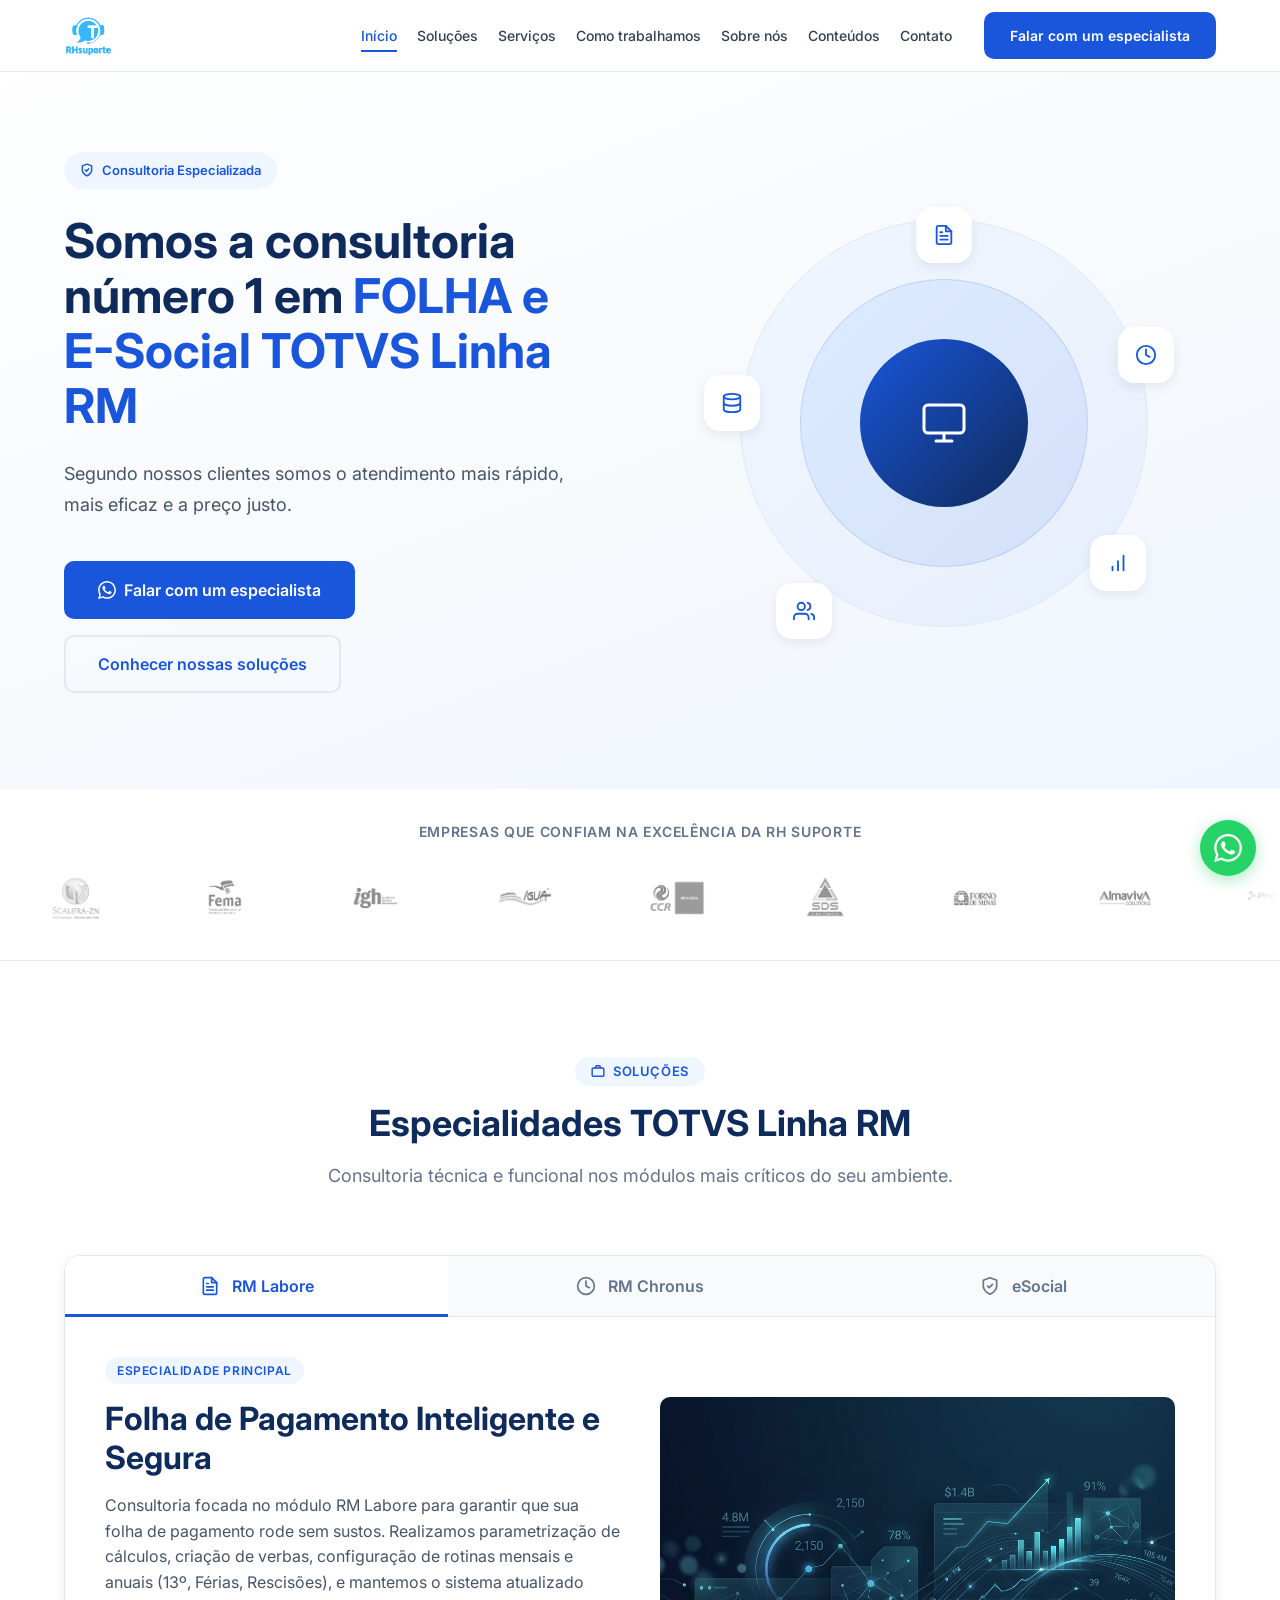
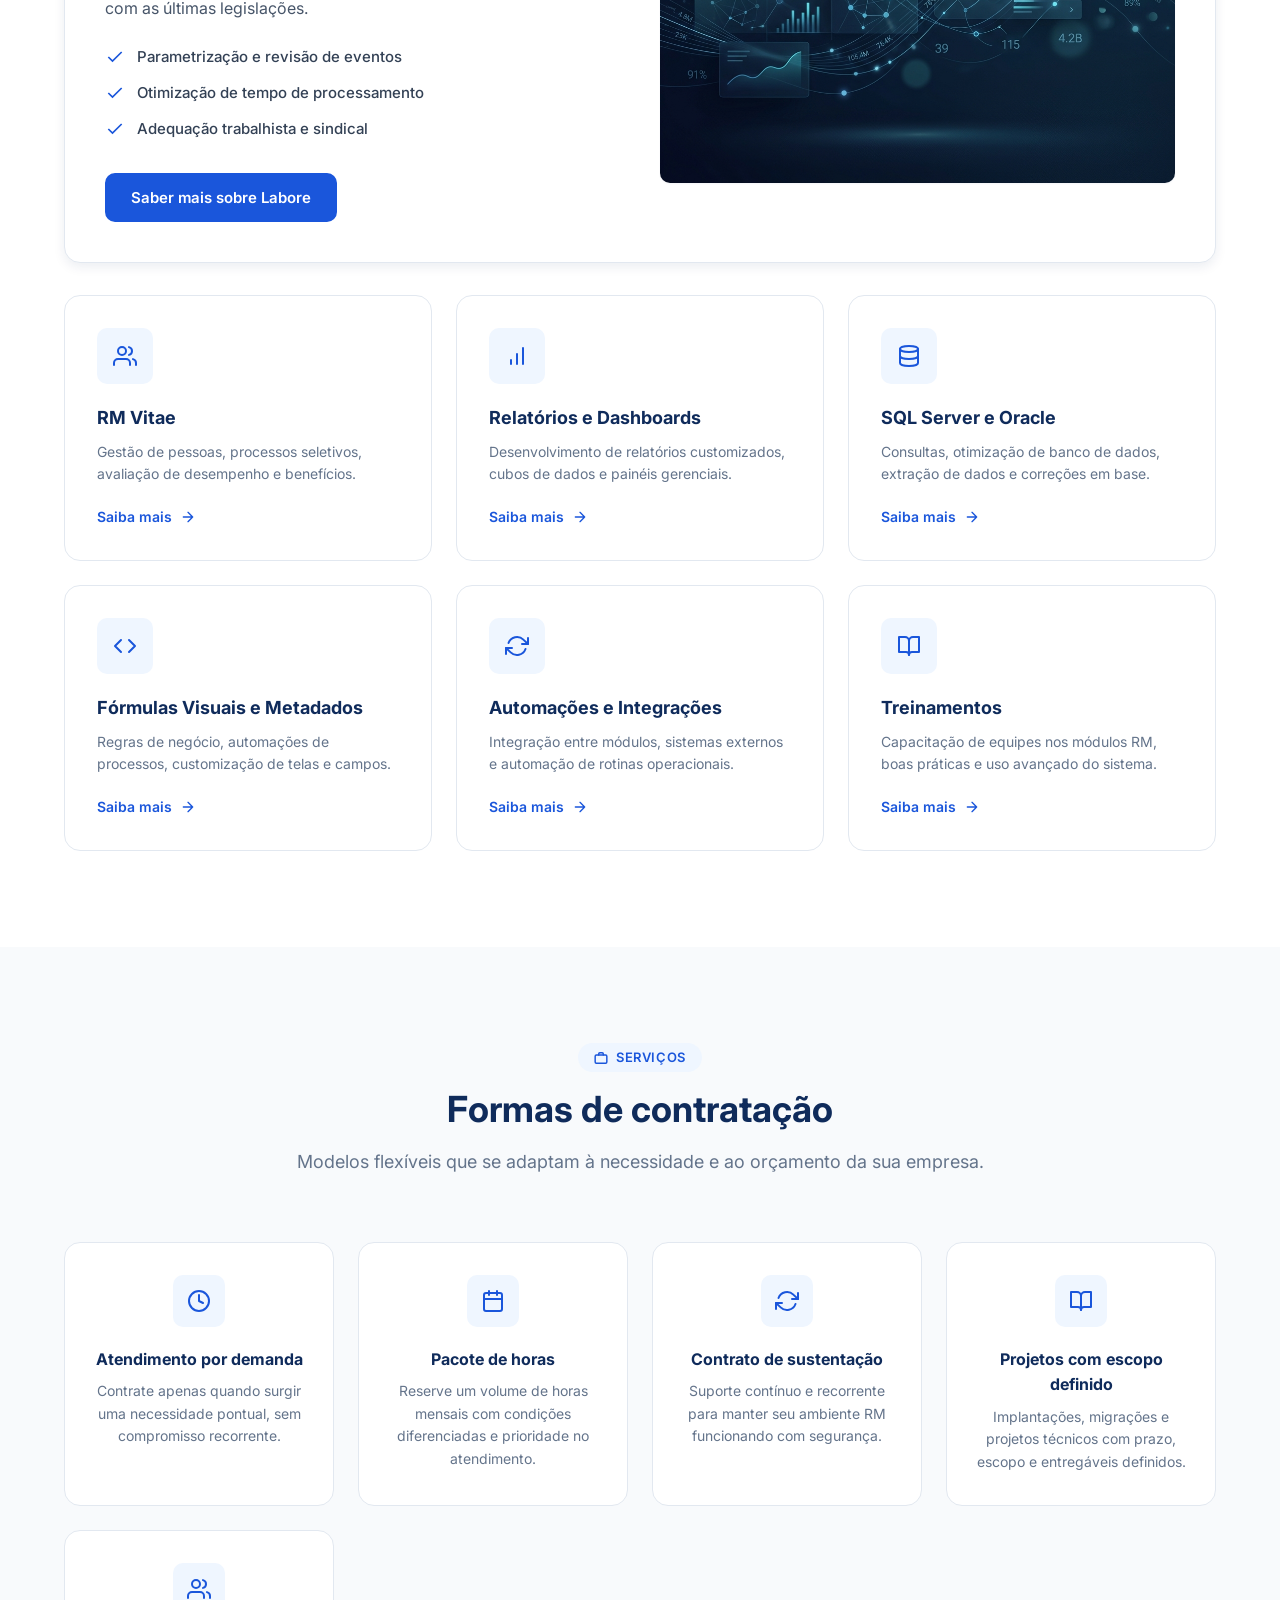
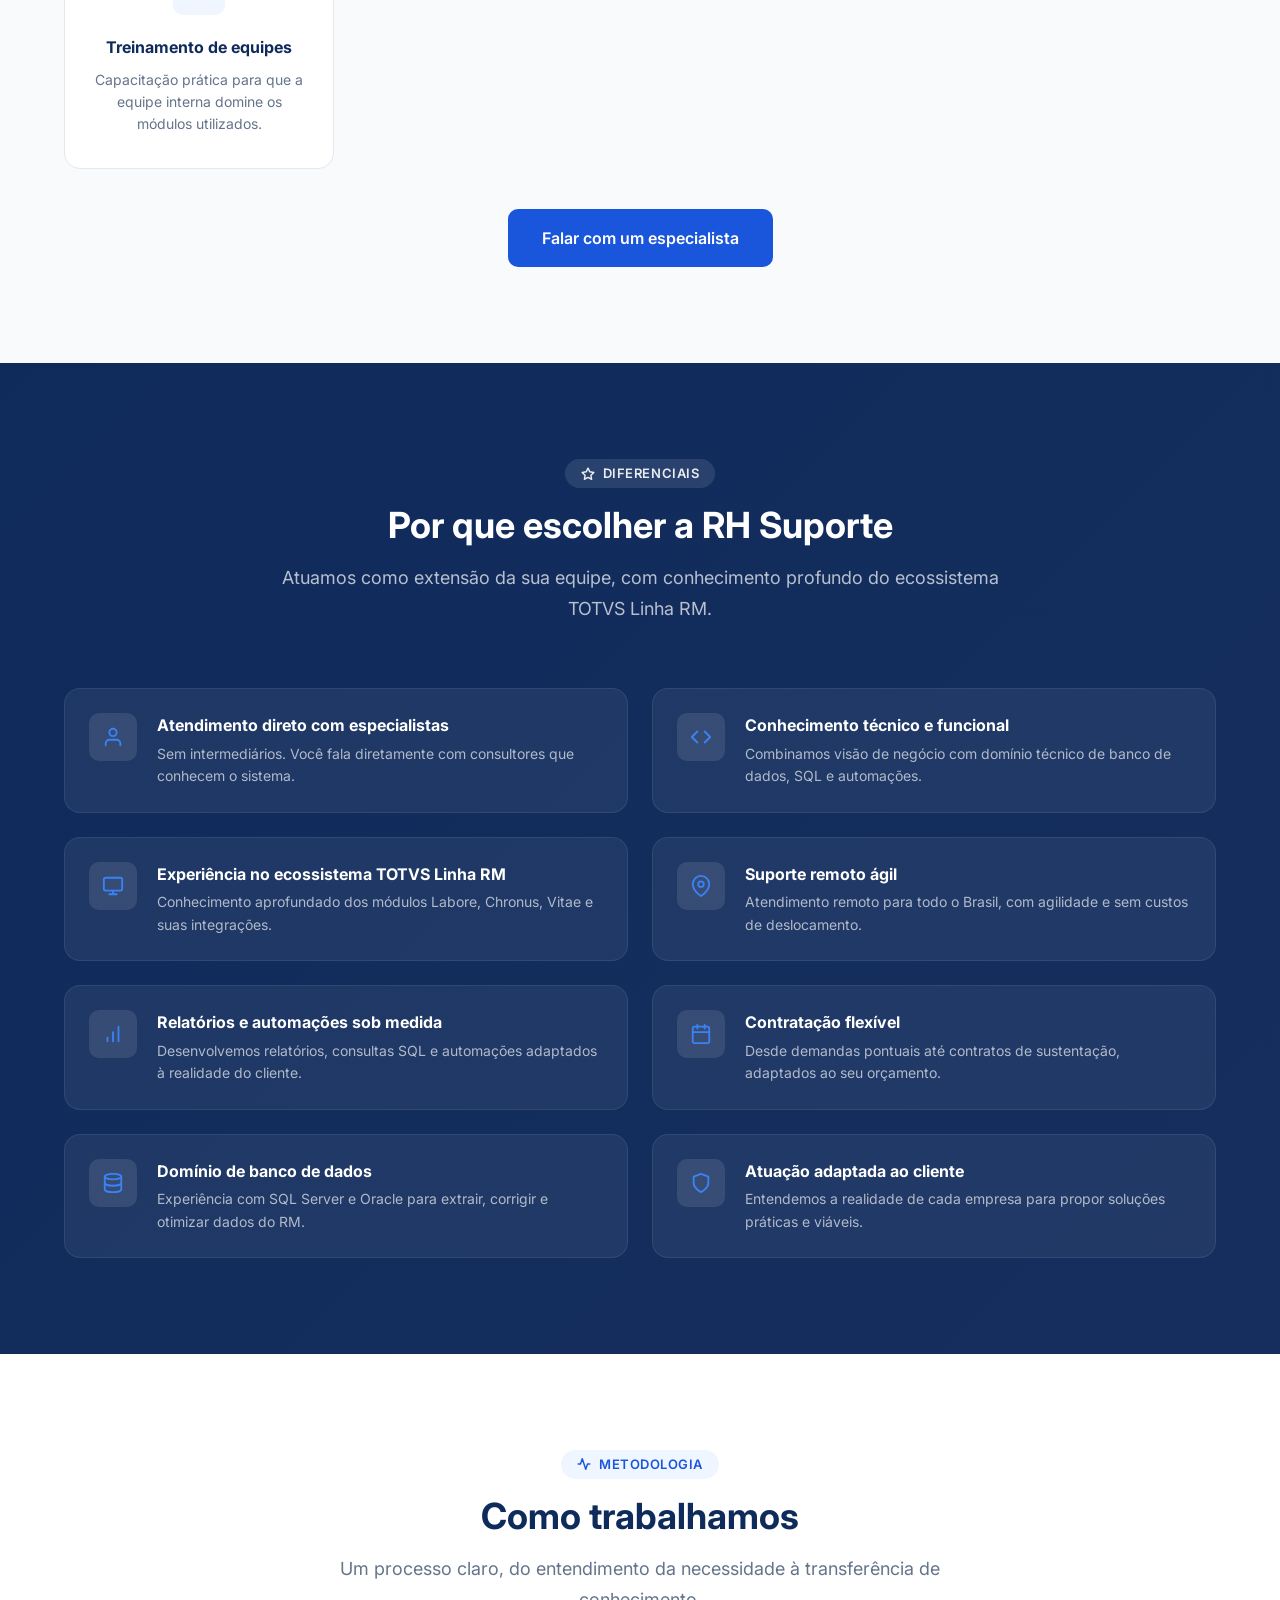
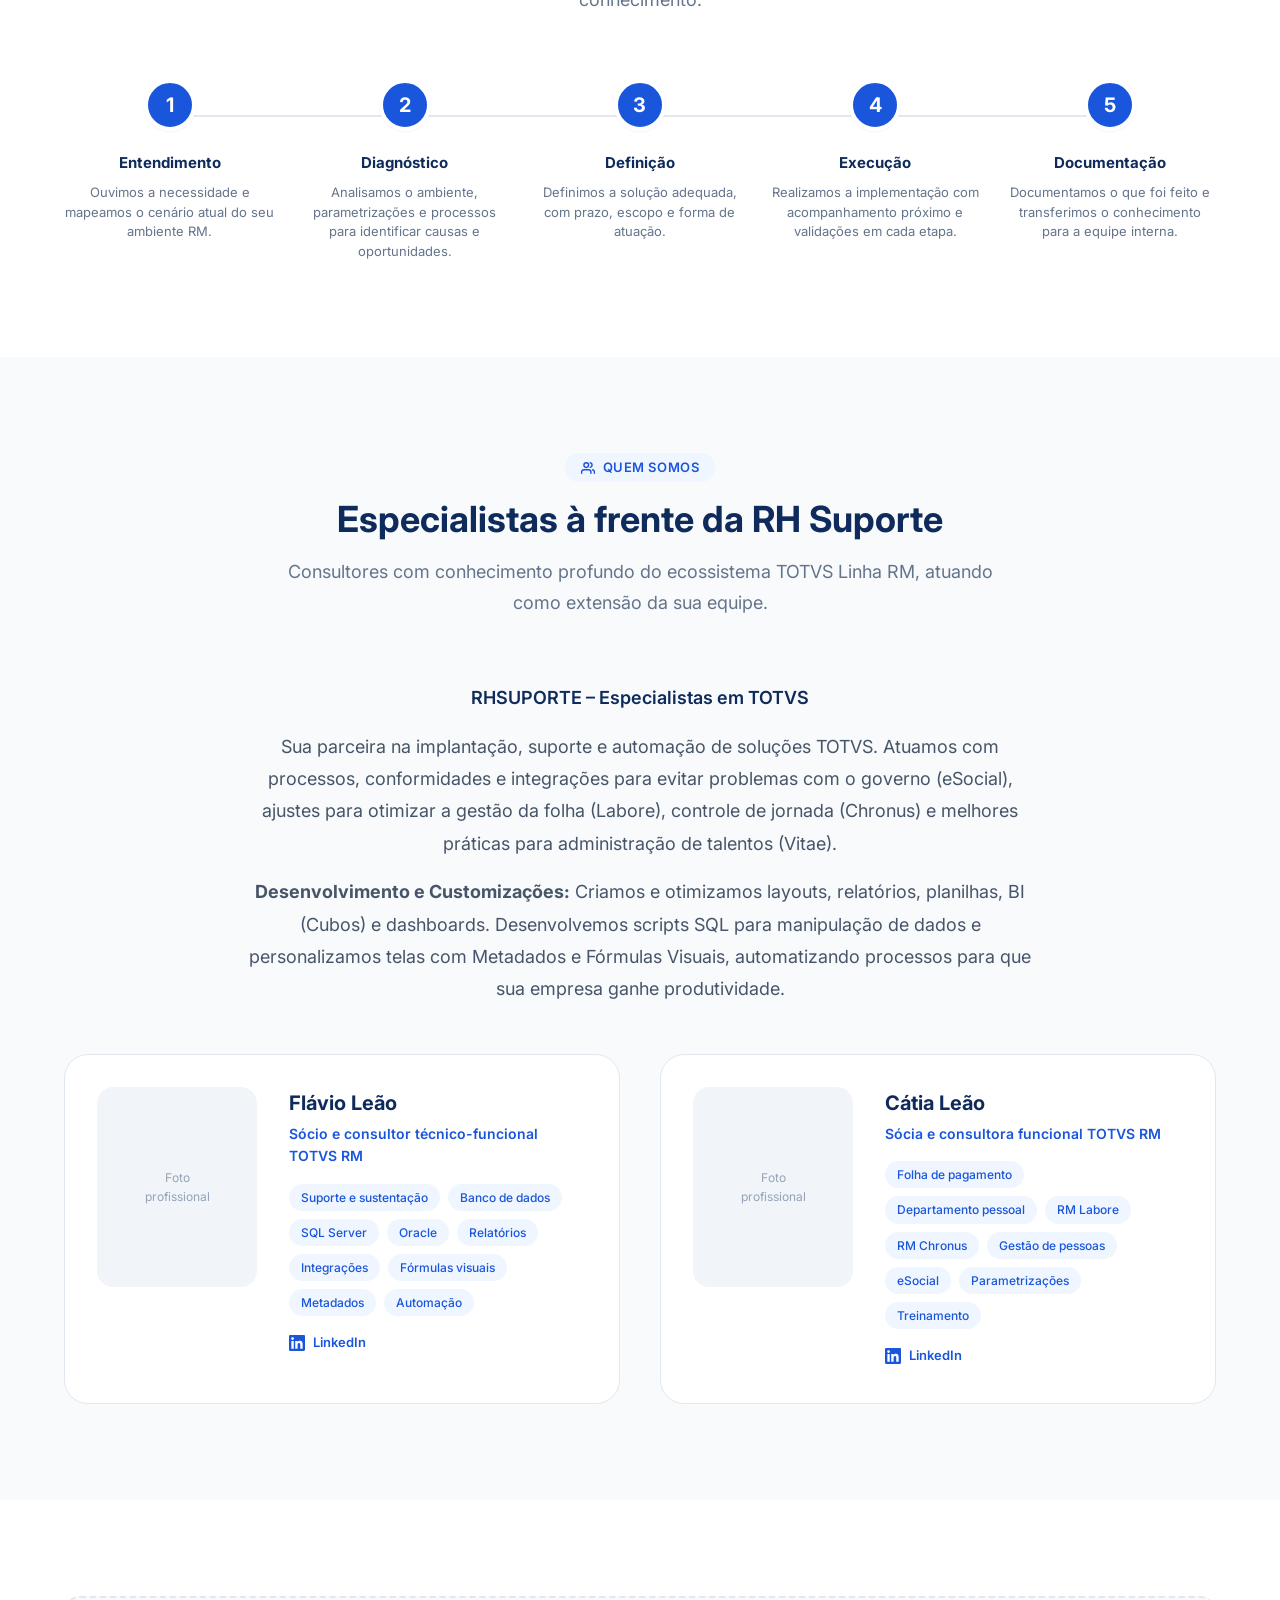
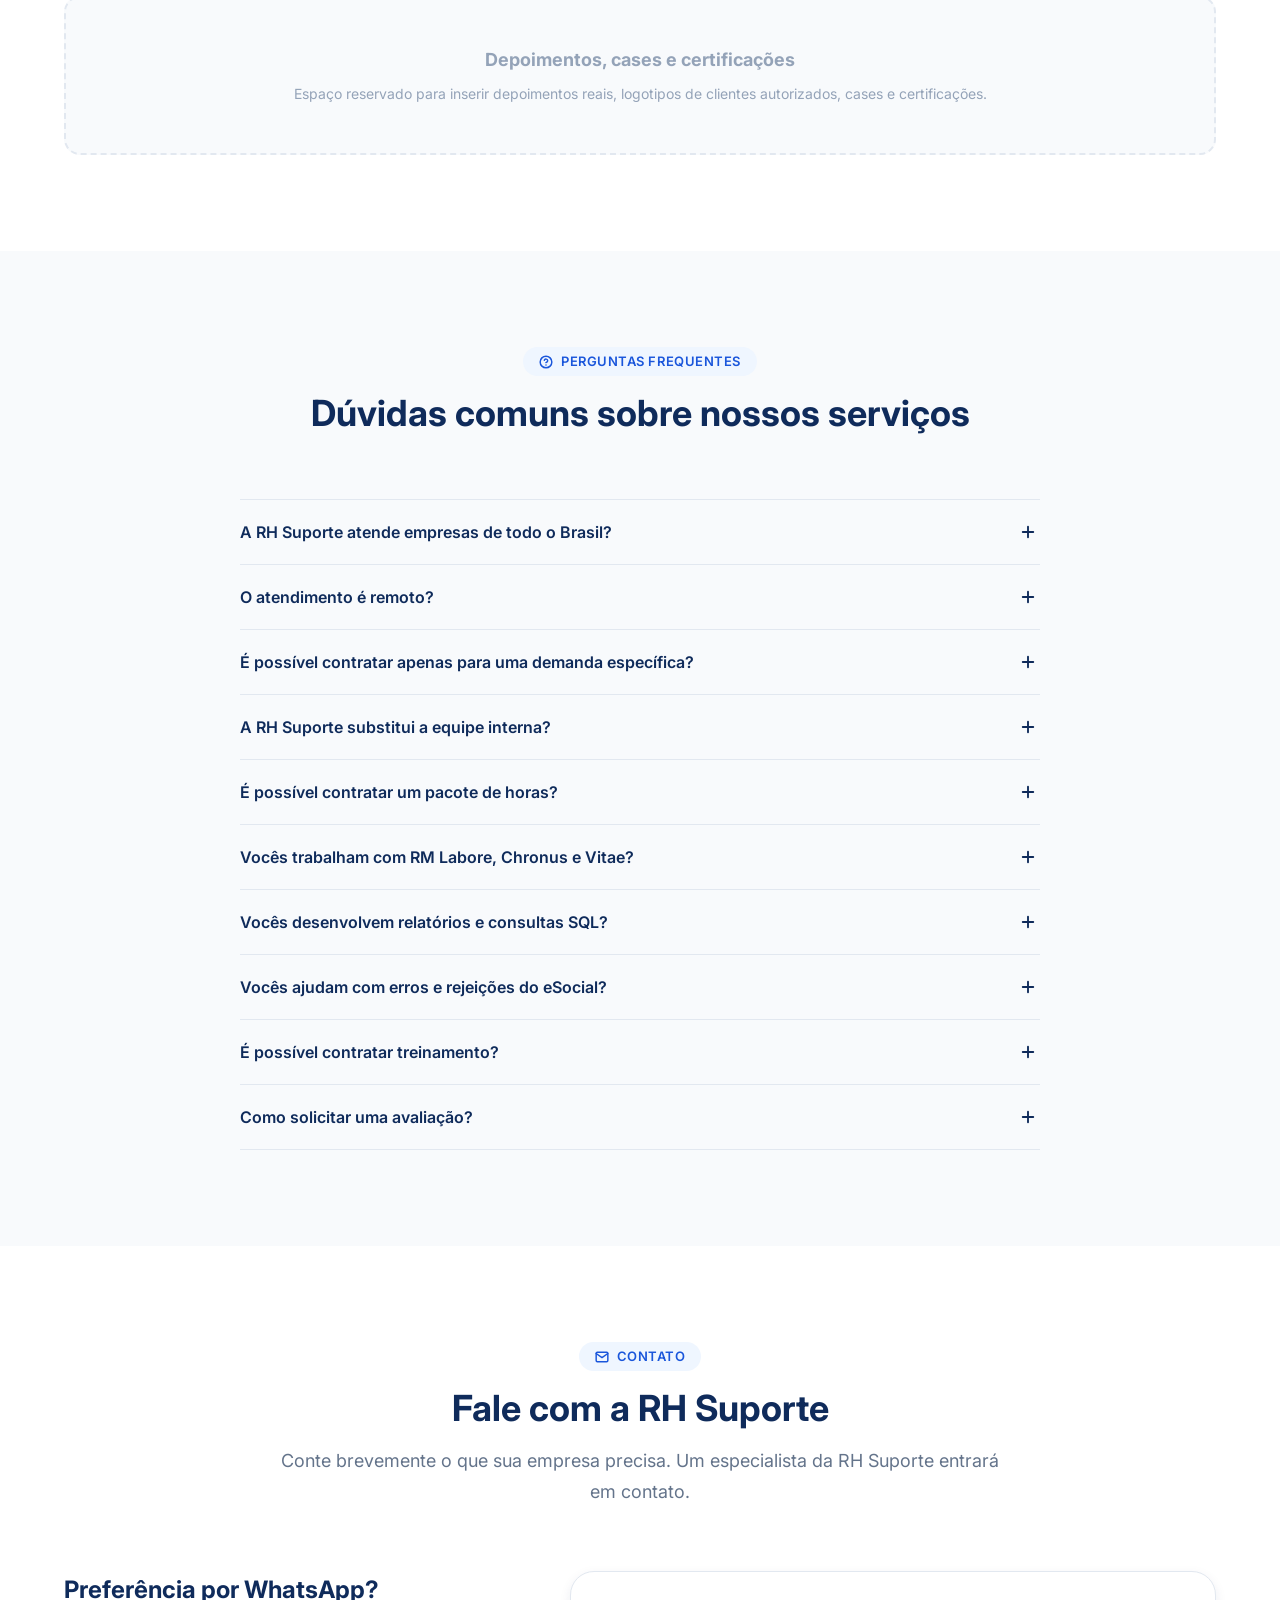
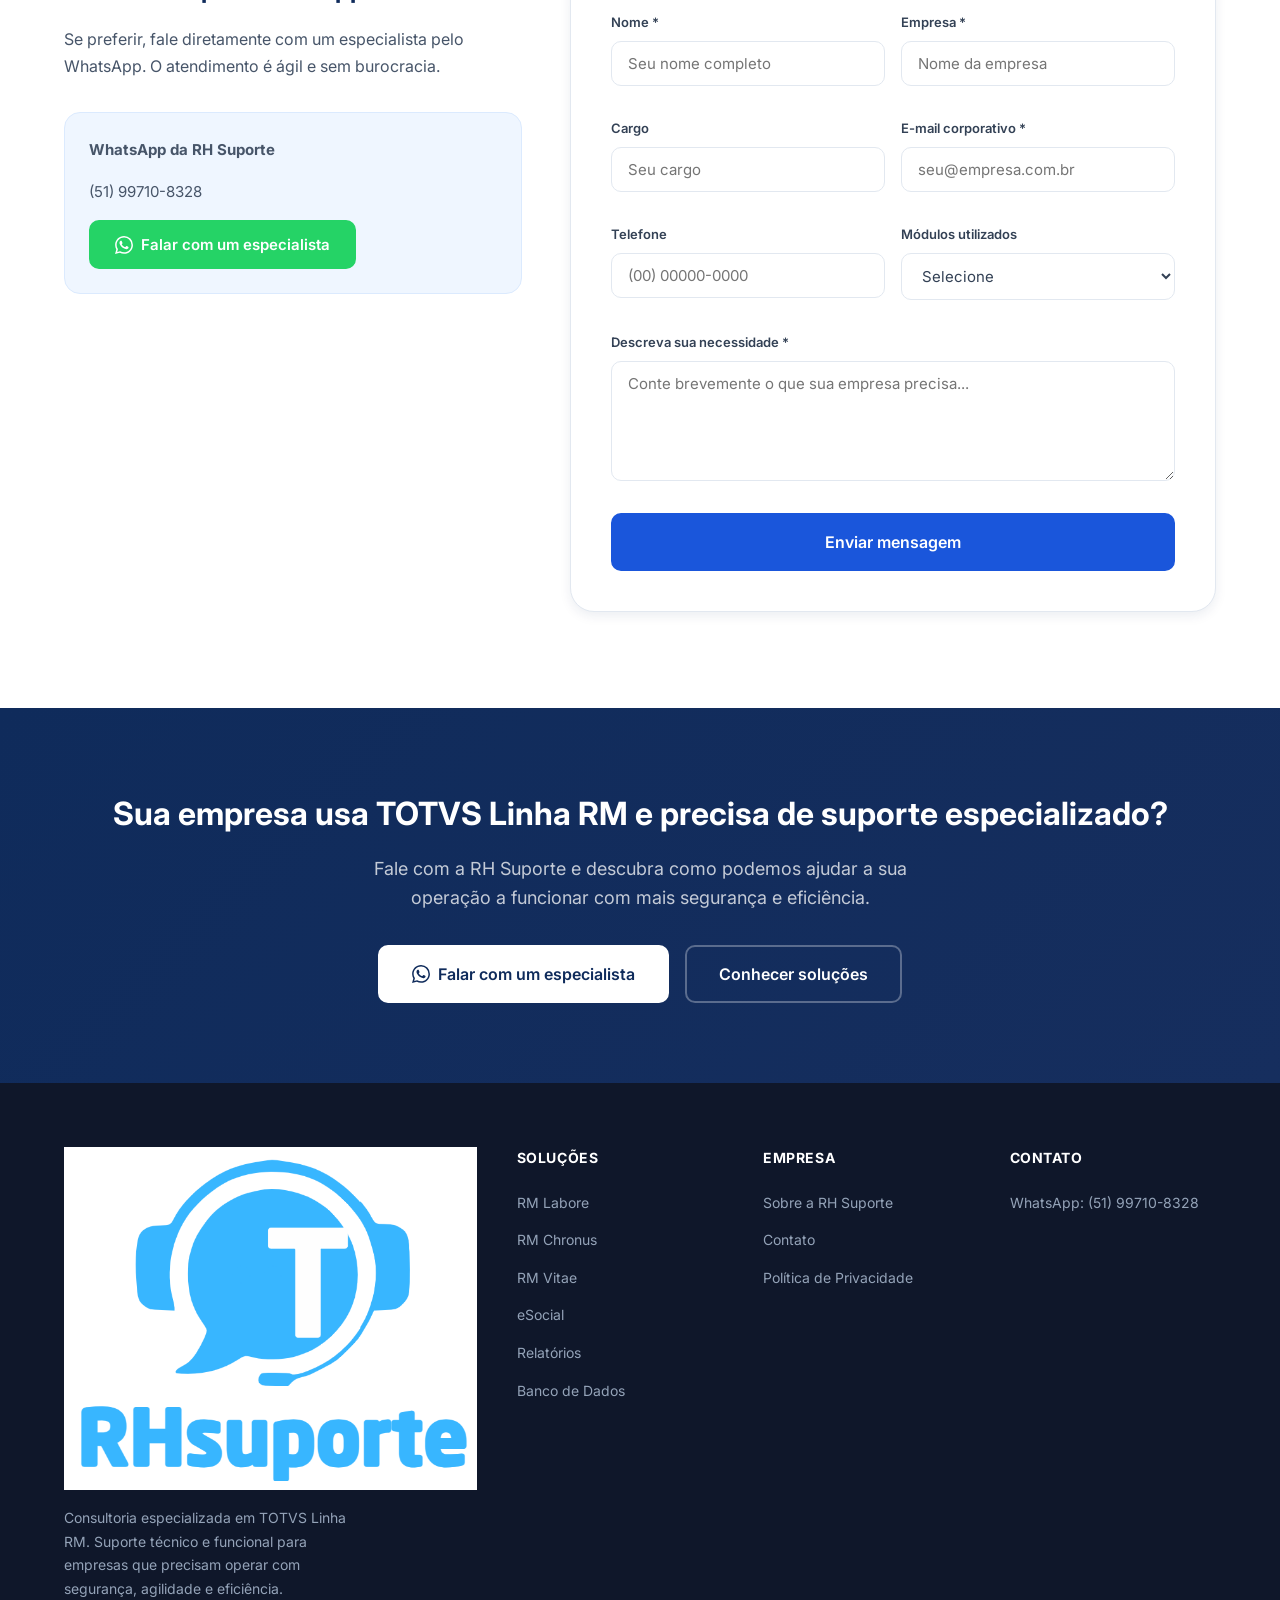
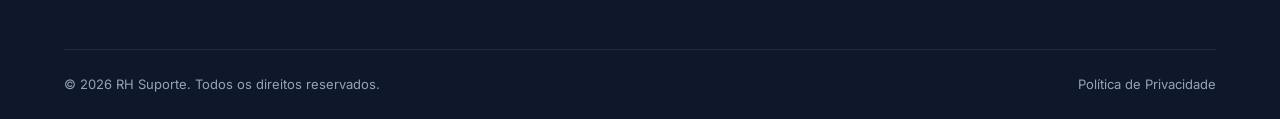
==== index.html @ 88a4d795 "Add infinite scrolling clients logo section" ====
<!DOCTYPE html>
<html lang="pt-BR">
<head>
  <meta charset="UTF-8">
  <meta name="viewport" content="width=device-width, initial-scale=1.0">
  <title>RH Suporte — Consultoria Especializada em TOTVS Linha RM</title>
  <meta name="description" content="Suporte especializado em TOTVS Linha RM. Consultoria técnica e funcional para folha de pagamento, ponto, eSocial, gestão de pessoas, relatórios, automações e integrações.">
  <link rel="icon" href="assets/favicon.svg" type="image/svg+xml">
  <link rel="stylesheet" href="css/style.css">
</head>
<body>

<!-- ============================================================
     HEADER
     ============================================================ -->
<header class="header" id="header">
  <div class="container header__inner">
    <a href="index.html" class="header__logo" aria-label="RH Suporte — Início">
      <img src="assets/logo.png" alt="RH Suporte - Consultoria TOTVS RM" height="48" style="width: auto; max-height: 48px;">
    </a>

    <button class="mobile-toggle" aria-label="Abrir menu">
      <span></span><span></span><span></span>
    </button>

    <nav class="header__nav" id="mainNav">
      <ul class="nav__list">
        <li><a href="#hero" class="nav__link active">Início</a></li>
        <li><a href="#solucoes" class="nav__link">Soluções</a></li>
        <li><a href="#servicos" class="nav__link">Serviços</a></li>
        <li><a href="#metodologia" class="nav__link">Como trabalhamos</a></li>
        <li><a href="#sobre" class="nav__link">Sobre nós</a></li>
        <li><a href="#faq" class="nav__link">Conteúdos</a></li>
        <li><a href="#contato" class="nav__link">Contato</a></li>
      </ul>
      <a href="https://wa.me/5551997108328?text=Ol%C3%A1!%20Gostaria%20de%20falar%20com%20um%20especialista%20da%20RH%20Suporte." target="_blank" rel="noopener" class="btn btn--primary header__cta">
        Falar com um especialista
      </a>
    </nav>
  </div>
</header>

<!-- ============================================================
     1. HERO
     ============================================================ -->
<section id="hero" class="hero">
  <div class="container hero__grid">
    <div class="hero__content">
      <div class="hero__label">
        <!-- icon: shield-check -->
        <svg width="14" height="14" viewBox="0 0 24 24" fill="none" stroke="currentColor" stroke-width="2.5" stroke-linecap="round" stroke-linejoin="round"><path d="M12 22s8-4 8-10V5l-8-3-8 3v7c0 6 8 10 8 10z"/><path d="m9 12 2 2 4-4"/></svg>
        Consultoria Especializada
      </div>

      <h1 class="hero__title">Somos a consultoria número 1 em <span>FOLHA e E-Social TOTVS Linha RM</span></h1>

      <p class="hero__subtitle">Segundo nossos clientes somos o atendimento mais rápido, mais eficaz e a preço justo.</p>

      <div class="btn-group">
        <a href="https://wa.me/5551997108328?text=Ol%C3%A1!%20Gostaria%20de%20falar%20com%20um%20especialista%20da%20RH%20Suporte." target="_blank" rel="noopener" class="btn btn--primary btn--lg">
          <svg width="18" height="18" viewBox="0 0 24 24" fill="currentColor"><path d="M17.472 14.382c-.297-.149-1.758-.867-2.03-.967-.273-.099-.471-.148-.67.15-.197.297-.767.966-.94 1.164-.173.199-.347.223-.644.075-.297-.15-1.255-.463-2.39-1.475-.883-.788-1.48-1.761-1.653-2.059-.173-.297-.018-.458.13-.606.134-.133.298-.347.446-.52.149-.174.198-.298.298-.497.099-.198.05-.371-.025-.52-.075-.149-.669-1.612-.916-2.207-.242-.579-.487-.5-.669-.51-.173-.008-.371-.01-.57-.01-.198 0-.52.074-.792.372-.272.297-1.04 1.016-1.04 2.479 0 1.462 1.065 2.875 1.213 3.074.149.198 2.096 3.2 5.077 4.487.709.306 1.262.489 1.694.625.712.227 1.36.195 1.871.118.571-.085 1.758-.719 2.006-1.413.248-.694.248-1.289.173-1.413-.074-.124-.272-.198-.57-.347m-5.421 7.403h-.004a9.87 9.87 0 01-5.031-1.378l-.361-.214-3.741.982.998-3.648-.235-.374a9.86 9.86 0 01-1.51-5.26c.001-5.45 4.436-9.884 9.888-9.884 2.64 0 5.122 1.03 6.988 2.898a9.825 9.825 0 012.893 6.994c-.003 5.45-4.437 9.884-9.885 9.884m8.413-18.297A11.815 11.815 0 0012.05 0C5.495 0 .16 5.335.157 11.892c0 2.096.547 4.142 1.588 5.945L.057 24l6.305-1.654a11.882 11.882 0 005.683 1.448h.005c6.554 0 11.89-5.335 11.893-11.893a11.821 11.821 0 00-3.48-8.413z"/></svg>
          Falar com um especialista
        </a>
        <a href="#solucoes" class="btn btn--secondary btn--lg">Conhecer nossas soluções</a>
      </div>
    </div>

    <div class="hero__visual">
      <div class="hero__illustration">
        <div class="hero__abstract">
          <div class="hero__abstract-circle hero__abstract-circle--lg"></div>
          <div class="hero__abstract-circle hero__abstract-circle--md"></div>
          <div class="hero__abstract-circle hero__abstract-circle--sm">
            <svg width="48" height="48" viewBox="0 0 24 24" fill="none" stroke="#fff" stroke-width="1.5" stroke-linecap="round" stroke-linejoin="round"><rect x="2" y="3" width="20" height="14" rx="2"/><path d="M8 21h8M12 17v4"/></svg>
          </div>
          <!-- Floating icons -->
          <div class="hero__abstract-icon hero__abstract-icon--1">
            <svg width="22" height="22" viewBox="0 0 24 24" fill="none" stroke="currentColor" stroke-width="2" stroke-linecap="round" stroke-linejoin="round"><path d="M14 2H6a2 2 0 00-2 2v16a2 2 0 002 2h12a2 2 0 002-2V8z"/><path d="M14 2v6h6M16 13H8M16 17H8M10 9H8"/></svg>
          </div>
          <div class="hero__abstract-icon hero__abstract-icon--2">
            <svg width="22" height="22" viewBox="0 0 24 24" fill="none" stroke="currentColor" stroke-width="2" stroke-linecap="round" stroke-linejoin="round"><circle cx="12" cy="12" r="10"/><path d="M12 6v6l4 2"/></svg>
          </div>
          <div class="hero__abstract-icon hero__abstract-icon--3">
            <svg width="22" height="22" viewBox="0 0 24 24" fill="none" stroke="currentColor" stroke-width="2" stroke-linecap="round" stroke-linejoin="round"><path d="M12 20V10M18 20V4M6 20v-4"/></svg>
          </div>
          <div class="hero__abstract-icon hero__abstract-icon--4">
            <svg width="22" height="22" viewBox="0 0 24 24" fill="none" stroke="currentColor" stroke-width="2" stroke-linecap="round" stroke-linejoin="round"><path d="M17 21v-2a4 4 0 00-4-4H5a4 4 0 00-4 4v2"/><circle cx="9" cy="7" r="4"/><path d="M23 21v-2a4 4 0 00-3-3.87M16 3.13a4 4 0 010 7.75"/></svg>
          </div>
          <div class="hero__abstract-icon hero__abstract-icon--5">
            <svg width="22" height="22" viewBox="0 0 24 24" fill="none" stroke="currentColor" stroke-width="2" stroke-linecap="round" stroke-linejoin="round"><ellipse cx="12" cy="5" rx="9" ry="3"/><path d="M21 12c0 1.66-4 3-9 3s-9-1.34-9-3"/><path d="M3 5v14c0 1.66 4 3 9 3s9-1.34 9-3V5"/></svg>
          </div>
        </div>
      </div>
    </div>
  </div>
</section>

<!-- ============================================================
     2. CLIENTES / SOCIAL PROOF
     ============================================================ -->
<div class="clients-section">
  <div class="container">
    <p class="clients-section__title">Empresas que confiam na excelência da RH Suporte</p>
  </div>
  <div class="clients-slider">
    <div class="clients-slider__track">
      <img src="assets/clientes/1.jpg" alt="Cliente"><img src="assets/clientes/2.jpg" alt="Cliente"><img src="assets/clientes/3.jpg" alt="Cliente"><img src="assets/clientes/4.jpg" alt="Cliente"><img src="assets/clientes/5.jpg" alt="Cliente"><img src="assets/clientes/6.jpg" alt="Cliente"><img src="assets/clientes/7.jpg" alt="Cliente"><img src="assets/clientes/8.jpg" alt="Cliente"><img src="assets/clientes/9.jpg" alt="Cliente"><img src="assets/clientes/10.jpg" alt="Cliente"><img src="assets/clientes/11.jpg" alt="Cliente"><img src="assets/clientes/12.jpg" alt="Cliente"><img src="assets/clientes/13.jpg" alt="Cliente"><img src="assets/clientes/14.jpg" alt="Cliente"><img src="assets/clientes/15.jpg" alt="Cliente"><img src="assets/clientes/16.jpg" alt="Cliente"><img src="assets/clientes/17.jpg" alt="Cliente"><img src="assets/clientes/18.jpg" alt="Cliente"><img src="assets/clientes/19.jpg" alt="Cliente"><img src="assets/clientes/20.jpg" alt="Cliente">
      <!-- duplicado para efeito infinito -->
      <img src="assets/clientes/1.jpg" alt="Cliente"><img src="assets/clientes/2.jpg" alt="Cliente"><img src="assets/clientes/3.jpg" alt="Cliente"><img src="assets/clientes/4.jpg" alt="Cliente"><img src="assets/clientes/5.jpg" alt="Cliente"><img src="assets/clientes/6.jpg" alt="Cliente"><img src="assets/clientes/7.jpg" alt="Cliente"><img src="assets/clientes/8.jpg" alt="Cliente"><img src="assets/clientes/9.jpg" alt="Cliente"><img src="assets/clientes/10.jpg" alt="Cliente"><img src="assets/clientes/11.jpg" alt="Cliente"><img src="assets/clientes/12.jpg" alt="Cliente"><img src="assets/clientes/13.jpg" alt="Cliente"><img src="assets/clientes/14.jpg" alt="Cliente"><img src="assets/clientes/15.jpg" alt="Cliente"><img src="assets/clientes/16.jpg" alt="Cliente"><img src="assets/clientes/17.jpg" alt="Cliente"><img src="assets/clientes/18.jpg" alt="Cliente"><img src="assets/clientes/19.jpg" alt="Cliente"><img src="assets/clientes/20.jpg" alt="Cliente">
    </div>
  </div>
</div>

<!-- ============================================================
     3. PRINCIPAIS SOLUÇÕES
     ============================================================ -->
<section id="solucoes" class="section">
  <div class="container">
    <div class="section__header reveal">
      <div class="section__label">
        <svg width="14" height="14" viewBox="0 0 24 24" fill="none" stroke="currentColor" stroke-width="2.5" stroke-linecap="round" stroke-linejoin="round"><rect x="2" y="7" width="20" height="14" rx="2"/><path d="M16 7V5a2 2 0 00-2-2h-4a2 2 0 00-2 2v2"/></svg>
        Soluções
      </div>
      <h2 class="section__title">Especialidades TOTVS Linha RM</h2>
      <p class="section__subtitle">Consultoria técnica e funcional nos módulos mais críticos do seu ambiente.</p>
    </div>

    <div class="solutions__tabs reveal">
      <div class="tabs__header">
        <button class="tab-btn active" data-tab="tab-labore">
          <svg width="20" height="20" viewBox="0 0 24 24" fill="none" stroke="currentColor" stroke-width="2" stroke-linecap="round" stroke-linejoin="round"><path d="M14 2H6a2 2 0 00-2 2v16a2 2 0 002 2h12a2 2 0 002-2V8z"/><path d="M14 2v6h6M16 13H8M16 17H8M10 9H8"/></svg>
          RM Labore
        </button>
        <button class="tab-btn" data-tab="tab-chronus">
          <svg width="20" height="20" viewBox="0 0 24 24" fill="none" stroke="currentColor" stroke-width="2" stroke-linecap="round" stroke-linejoin="round"><circle cx="12" cy="12" r="10"/><path d="M12 6v6l4 2"/></svg>
          RM Chronus
        </button>
        <button class="tab-btn" data-tab="tab-esocial">
          <svg width="20" height="20" viewBox="0 0 24 24" fill="none" stroke="currentColor" stroke-width="2" stroke-linecap="round" stroke-linejoin="round"><path d="M12 22s8-4 8-10V5l-8-3-8 3v7c0 6 8 10 8 10z"/><path d="m9 12 2 2 4-4"/></svg>
          eSocial
        </button>
      </div>

      <div class="tabs__content">
        <!-- Tab: Labore -->
        <div class="tab-pane active" id="tab-labore">
          <div class="tab-pane__inner">
            <div class="tab-pane__text">
              <span class="tab-pane__badge">Especialidade Principal</span>
              <h3 class="tab-pane__title">Folha de Pagamento Inteligente e Segura</h3>
              <p class="tab-pane__desc">Consultoria focada no módulo RM Labore para garantir que sua folha de pagamento rode sem sustos. Realizamos parametrização de cálculos, criação de verbas, configuração de rotinas mensais e anuais (13º, Férias, Rescisões), e mantemos o sistema atualizado com as últimas legislações.</p>
              <ul class="tab-pane__list">
                <li><svg viewBox="0 0 24 24" fill="none" stroke="currentColor" stroke-width="2"><polyline points="20 6 9 17 4 12"/></svg> Parametrização e revisão de eventos</li>
                <li><svg viewBox="0 0 24 24" fill="none" stroke="currentColor" stroke-width="2"><polyline points="20 6 9 17 4 12"/></svg> Otimização de tempo de processamento</li>
                <li><svg viewBox="0 0 24 24" fill="none" stroke="currentColor" stroke-width="2"><polyline points="20 6 9 17 4 12"/></svg> Adequação trabalhista e sindical</li>
              </ul>
              <a href="solucoes/folha-pagamento.html" class="btn btn--primary">Saber mais sobre Labore</a>
            </div>
            <div class="tab-pane__visual">
              <img src="assets/img/labore.png" alt="Dashboard corporativo para folha de pagamento" class="tab-pane__img">
            </div>
          </div>
        </div>

        <!-- Tab: Chronus -->
        <div class="tab-pane" id="tab-chronus">
          <div class="tab-pane__inner">
            <div class="tab-pane__text">
              <span class="tab-pane__badge">Automação</span>
              <h3 class="tab-pane__title">Gestão de Ponto Eficiente e Integrada</h3>
              <p class="tab-pane__desc">Automatize sua gestão de jornada de trabalho com o RM Chronus. Acabe com o tratamento manual de exceções e banco de horas. Configuramos integrações com REPs e portarias governamentais, garantindo que o espelho de ponto chegue à folha de pagamento sem erros de apontamento.</p>
              <ul class="tab-pane__list">
                <li><svg viewBox="0 0 24 24" fill="none" stroke="currentColor" stroke-width="2"><polyline points="20 6 9 17 4 12"/></svg> Criação de escalas e jornadas complexas</li>
                <li><svg viewBox="0 0 24 24" fill="none" stroke="currentColor" stroke-width="2"><polyline points="20 6 9 17 4 12"/></svg> Parametrização de Banco de Horas e Compensação</li>
                <li><svg viewBox="0 0 24 24" fill="none" stroke="currentColor" stroke-width="2"><polyline points="20 6 9 17 4 12"/></svg> Integração REP e relógios de ponto</li>
              </ul>
              <a href="solucoes/automacao-ponto.html" class="btn btn--primary">Saber mais sobre Chronus</a>
            </div>
            <div class="tab-pane__visual">
              <img src="assets/img/chronus.png" alt="Conceito abstrato de gestão de tempo" class="tab-pane__img">
            </div>
          </div>
        </div>

        <!-- Tab: eSocial -->
        <div class="tab-pane" id="tab-esocial">
          <div class="tab-pane__inner">
            <div class="tab-pane__text">
              <span class="tab-pane__badge">Compliance Legal</span>
              <h3 class="tab-pane__title">eSocial sem Dores de Cabeça e Rejeições</h3>
              <p class="tab-pane__desc">Resolver erros e rejeições do eSocial pode paralisar sua equipe. Nós auditamos seus cadastros, reconfiguramos o TAF (TOTVS Automação Fiscal) e organizamos a mensageria para que o envio de eventos (S-1000 a S-2299, SST etc.) aconteça de forma fluida, automática e dentro do prazo legal.</p>
              <ul class="tab-pane__list">
                <li><svg viewBox="0 0 24 24" fill="none" stroke="currentColor" stroke-width="2"><polyline points="20 6 9 17 4 12"/></svg> Saneamento de cadastros e rubricas</li>
                <li><svg viewBox="0 0 24 24" fill="none" stroke="currentColor" stroke-width="2"><polyline points="20 6 9 17 4 12"/></svg> Envio e monitoramento pelo TAF / TSS</li>
                <li><svg viewBox="0 0 24 24" fill="none" stroke="currentColor" stroke-width="2"><polyline points="20 6 9 17 4 12"/></svg> Mapeamento para eventos de SST</li>
              </ul>
              <a href="solucoes/esocial.html" class="btn btn--primary">Saber mais sobre eSocial</a>
            </div>
            <div class="tab-pane__visual">
              <img src="assets/img/esocial.png" alt="Conceito de conformidade e segurança eSocial" class="tab-pane__img">
            </div>
          </div>
        </div>
      </div>
    </div>

    <div class="solutions__grid">
      <!-- RM Vitae -->
      <a href="solucoes/gestao-pessoas.html" class="solution-card reveal">
        <div class="solution-card__icon">
          <svg width="24" height="24" viewBox="0 0 24 24" fill="none" stroke="currentColor" stroke-width="2" stroke-linecap="round" stroke-linejoin="round"><path d="M17 21v-2a4 4 0 00-4-4H5a4 4 0 00-4 4v2"/><circle cx="9" cy="7" r="4"/><path d="M23 21v-2a4 4 0 00-3-3.87M16 3.13a4 4 0 010 7.75"/></svg>
        </div>
        <h3 class="solution-card__title">RM Vitae</h3>
        <p class="solution-card__desc">Gestão de pessoas, processos seletivos, avaliação de desempenho e benefícios.</p>
        <span class="solution-card__link">Saiba mais <svg viewBox="0 0 24 24" fill="none" stroke="currentColor" stroke-width="2" stroke-linecap="round" stroke-linejoin="round"><path d="M5 12h14M12 5l7 7-7 7"/></svg></span>
      </a>

      <!-- Relatórios -->
      <a href="solucoes/relatorios-dashboards.html" class="solution-card reveal">
        <div class="solution-card__icon">
          <svg width="24" height="24" viewBox="0 0 24 24" fill="none" stroke="currentColor" stroke-width="2" stroke-linecap="round" stroke-linejoin="round"><path d="M12 20V10M18 20V4M6 20v-4"/></svg>
        </div>
        <h3 class="solution-card__title">Relatórios e Dashboards</h3>
        <p class="solution-card__desc">Desenvolvimento de relatórios customizados, cubos de dados e painéis gerenciais.</p>
        <span class="solution-card__link">Saiba mais <svg viewBox="0 0 24 24" fill="none" stroke="currentColor" stroke-width="2" stroke-linecap="round" stroke-linejoin="round"><path d="M5 12h14M12 5l7 7-7 7"/></svg></span>
      </a>

      <!-- SQL Server e Oracle -->
      <a href="solucoes/banco-dados-sql.html" class="solution-card reveal">
        <div class="solution-card__icon">
          <svg width="24" height="24" viewBox="0 0 24 24" fill="none" stroke="currentColor" stroke-width="2" stroke-linecap="round" stroke-linejoin="round"><ellipse cx="12" cy="5" rx="9" ry="3"/><path d="M21 12c0 1.66-4 3-9 3s-9-1.34-9-3"/><path d="M3 5v14c0 1.66 4 3 9 3s9-1.34 9-3V5"/></svg>
        </div>
        <h3 class="solution-card__title">SQL Server e Oracle</h3>
        <p class="solution-card__desc">Consultas, otimização de banco de dados, extração de dados e correções em base.</p>
        <span class="solution-card__link">Saiba mais <svg viewBox="0 0 24 24" fill="none" stroke="currentColor" stroke-width="2" stroke-linecap="round" stroke-linejoin="round"><path d="M5 12h14M12 5l7 7-7 7"/></svg></span>
      </a>

      <!-- Fórmulas Visuais -->
      <a href="solucoes/formulas-visuais-automacoes.html" class="solution-card reveal">
        <div class="solution-card__icon">
          <svg width="24" height="24" viewBox="0 0 24 24" fill="none" stroke="currentColor" stroke-width="2" stroke-linecap="round" stroke-linejoin="round"><polyline points="16 18 22 12 16 6"/><polyline points="8 6 2 12 8 18"/></svg>
        </div>
        <h3 class="solution-card__title">Fórmulas Visuais e Metadados</h3>
        <p class="solution-card__desc">Regras de negócio, automações de processos, customização de telas e campos.</p>
        <span class="solution-card__link">Saiba mais <svg viewBox="0 0 24 24" fill="none" stroke="currentColor" stroke-width="2" stroke-linecap="round" stroke-linejoin="round"><path d="M5 12h14M12 5l7 7-7 7"/></svg></span>
      </a>

      <!-- Automações e Integrações -->
      <a href="solucoes/formulas-visuais-automacoes.html#integracoes" class="solution-card reveal">
        <div class="solution-card__icon">
          <svg width="24" height="24" viewBox="0 0 24 24" fill="none" stroke="currentColor" stroke-width="2" stroke-linecap="round" stroke-linejoin="round"><polyline points="23 4 23 10 17 10"/><polyline points="1 20 1 14 7 14"/><path d="M3.51 9a9 9 0 0114.85-3.36L23 10M1 14l4.64 4.36A9 9 0 0020.49 15"/></svg>
        </div>
        <h3 class="solution-card__title">Automações e Integrações</h3>
        <p class="solution-card__desc">Integração entre módulos, sistemas externos e automação de rotinas operacionais.</p>
        <span class="solution-card__link">Saiba mais <svg viewBox="0 0 24 24" fill="none" stroke="currentColor" stroke-width="2" stroke-linecap="round" stroke-linejoin="round"><path d="M5 12h14M12 5l7 7-7 7"/></svg></span>
      </a>

      <!-- Treinamentos -->
      <a href="solucoes/treinamento.html" class="solution-card reveal">
        <div class="solution-card__icon">
          <svg width="24" height="24" viewBox="0 0 24 24" fill="none" stroke="currentColor" stroke-width="2" stroke-linecap="round" stroke-linejoin="round"><path d="M2 3h6a4 4 0 014 4v14a3 3 0 00-3-3H2z"/><path d="M22 3h-6a4 4 0 00-4 4v14a3 3 0 013-3h7z"/></svg>
        </div>
        <h3 class="solution-card__title">Treinamentos</h3>
        <p class="solution-card__desc">Capacitação de equipes nos módulos RM, boas práticas e uso avançado do sistema.</p>
        <span class="solution-card__link">Saiba mais <svg viewBox="0 0 24 24" fill="none" stroke="currentColor" stroke-width="2" stroke-linecap="round" stroke-linejoin="round"><path d="M5 12h14M12 5l7 7-7 7"/></svg></span>
      </a>
    </div>
  </div>
</section>

<!-- ============================================================
     4. FORMAS DE CONTRATAÇÃO
     ============================================================ -->
<section id="servicos" class="section section--alt">
  <div class="container">
    <div class="section__header reveal">
      <div class="section__label">
        <svg width="14" height="14" viewBox="0 0 24 24" fill="none" stroke="currentColor" stroke-width="2.5" stroke-linecap="round" stroke-linejoin="round"><rect x="2" y="7" width="20" height="14" rx="2"/><path d="M16 7V5a2 2 0 00-2-2h-4a2 2 0 00-2 2v2"/></svg>
        Serviços
      </div>
      <h2 class="section__title">Formas de contratação</h2>
      <p class="section__subtitle">Modelos flexíveis que se adaptam à necessidade e ao orçamento da sua empresa.</p>
    </div>

    <div class="hiring__grid">
      <div class="hiring-card reveal">
        <div class="hiring-card__icon">
          <svg width="24" height="24" viewBox="0 0 24 24" fill="none" stroke="currentColor" stroke-width="2" stroke-linecap="round" stroke-linejoin="round"><circle cx="12" cy="12" r="10"/><path d="M12 6v6l4 2"/></svg>
        </div>
        <h3 class="hiring-card__title">Atendimento por demanda</h3>
        <p class="hiring-card__desc">Contrate apenas quando surgir uma necessidade pontual, sem compromisso recorrente.</p>
      </div>

      <div class="hiring-card reveal">
        <div class="hiring-card__icon">
          <svg width="24" height="24" viewBox="0 0 24 24" fill="none" stroke="currentColor" stroke-width="2" stroke-linecap="round" stroke-linejoin="round"><rect x="3" y="4" width="18" height="18" rx="2"/><path d="M16 2v4M8 2v4M3 10h18"/></svg>
        </div>
        <h3 class="hiring-card__title">Pacote de horas</h3>
        <p class="hiring-card__desc">Reserve um volume de horas mensais com condições diferenciadas e prioridade no atendimento.</p>
      </div>

      <div class="hiring-card reveal">
        <div class="hiring-card__icon">
          <svg width="24" height="24" viewBox="0 0 24 24" fill="none" stroke="currentColor" stroke-width="2" stroke-linecap="round" stroke-linejoin="round"><polyline points="23 4 23 10 17 10"/><polyline points="1 20 1 14 7 14"/><path d="M3.51 9a9 9 0 0114.85-3.36L23 10M1 14l4.64 4.36A9 9 0 0020.49 15"/></svg>
        </div>
        <h3 class="hiring-card__title">Contrato de sustentação</h3>
        <p class="hiring-card__desc">Suporte contínuo e recorrente para manter seu ambiente RM funcionando com segurança.</p>
      </div>

      <div class="hiring-card reveal">
        <div class="hiring-card__icon">
          <svg width="24" height="24" viewBox="0 0 24 24" fill="none" stroke="currentColor" stroke-width="2" stroke-linecap="round" stroke-linejoin="round"><path d="M2 3h6a4 4 0 014 4v14a3 3 0 00-3-3H2z"/><path d="M22 3h-6a4 4 0 00-4 4v14a3 3 0 013-3h7z"/></svg>
        </div>
        <h3 class="hiring-card__title">Projetos com escopo definido</h3>
        <p class="hiring-card__desc">Implantações, migrações e projetos técnicos com prazo, escopo e entregáveis definidos.</p>
      </div>

      <div class="hiring-card reveal">
        <div class="hiring-card__icon">
          <svg width="24" height="24" viewBox="0 0 24 24" fill="none" stroke="currentColor" stroke-width="2" stroke-linecap="round" stroke-linejoin="round"><path d="M17 21v-2a4 4 0 00-4-4H5a4 4 0 00-4 4v2"/><circle cx="9" cy="7" r="4"/><path d="M23 21v-2a4 4 0 00-3-3.87M16 3.13a4 4 0 010 7.75"/></svg>
        </div>
        <h3 class="hiring-card__title">Treinamento de equipes</h3>
        <p class="hiring-card__desc">Capacitação prática para que a equipe interna domine os módulos utilizados.</p>
      </div>
    </div>

    <div class="text-center reveal" style="margin-top: var(--sp-10);">
      <a href="https://wa.me/5551997108328?text=Ol%C3%A1!%20Gostaria%20de%20saber%20mais%20sobre%20as%20formas%20de%20contrata%C3%A7%C3%A3o." target="_blank" rel="noopener" class="btn btn--primary btn--lg">Falar com um especialista</a>
    </div>
  </div>
</section>

<!-- ============================================================
     5. DIFERENCIAIS
     ============================================================ -->
<section id="diferenciais" class="section section--blue">
  <div class="container">
    <div class="section__header reveal">
      <div class="section__label">
        <svg width="14" height="14" viewBox="0 0 24 24" fill="none" stroke="currentColor" stroke-width="2.5" stroke-linecap="round" stroke-linejoin="round"><polygon points="12 2 15.09 8.26 22 9.27 17 14.14 18.18 21.02 12 17.77 5.82 21.02 7 14.14 2 9.27 8.91 8.26 12 2"/></svg>
        Diferenciais
      </div>
      <h2 class="section__title">Por que escolher a RH Suporte</h2>
      <p class="section__subtitle">Atuamos como extensão da sua equipe, com conhecimento profundo do ecossistema TOTVS Linha RM.</p>
    </div>

    <div class="diffs__grid">
      <div class="diff-item reveal">
        <div class="diff-item__icon">
          <svg width="22" height="22" viewBox="0 0 24 24" fill="none" stroke="currentColor" stroke-width="2" stroke-linecap="round" stroke-linejoin="round"><path d="M20 21v-2a4 4 0 00-4-4H8a4 4 0 00-4 4v2"/><circle cx="12" cy="7" r="4"/></svg>
        </div>
        <div>
          <h4 class="diff-item__title">Atendimento direto com especialistas</h4>
          <p class="diff-item__desc">Sem intermediários. Você fala diretamente com consultores que conhecem o sistema.</p>
        </div>
      </div>

      <div class="diff-item reveal">
        <div class="diff-item__icon">
          <svg width="22" height="22" viewBox="0 0 24 24" fill="none" stroke="currentColor" stroke-width="2" stroke-linecap="round" stroke-linejoin="round"><polyline points="16 18 22 12 16 6"/><polyline points="8 6 2 12 8 18"/></svg>
        </div>
        <div>
          <h4 class="diff-item__title">Conhecimento técnico e funcional</h4>
          <p class="diff-item__desc">Combinamos visão de negócio com domínio técnico de banco de dados, SQL e automações.</p>
        </div>
      </div>

      <div class="diff-item reveal">
        <div class="diff-item__icon">
          <svg width="22" height="22" viewBox="0 0 24 24" fill="none" stroke="currentColor" stroke-width="2" stroke-linecap="round" stroke-linejoin="round"><rect x="2" y="3" width="20" height="14" rx="2"/><path d="M8 21h8M12 17v4"/></svg>
        </div>
        <div>
          <h4 class="diff-item__title">Experiência no ecossistema TOTVS Linha RM</h4>
          <p class="diff-item__desc">Conhecimento aprofundado dos módulos Labore, Chronus, Vitae e suas integrações.</p>
        </div>
      </div>

      <div class="diff-item reveal">
        <div class="diff-item__icon">
          <svg width="22" height="22" viewBox="0 0 24 24" fill="none" stroke="currentColor" stroke-width="2" stroke-linecap="round" stroke-linejoin="round"><path d="M21 10c0 7-9 13-9 13s-9-6-9-13a9 9 0 0118 0z"/><circle cx="12" cy="10" r="3"/></svg>
        </div>
        <div>
          <h4 class="diff-item__title">Suporte remoto ágil</h4>
          <p class="diff-item__desc">Atendimento remoto para todo o Brasil, com agilidade e sem custos de deslocamento.</p>
        </div>
      </div>

      <div class="diff-item reveal">
        <div class="diff-item__icon">
          <svg width="22" height="22" viewBox="0 0 24 24" fill="none" stroke="currentColor" stroke-width="2" stroke-linecap="round" stroke-linejoin="round"><path d="M12 20V10M18 20V4M6 20v-4"/></svg>
        </div>
        <div>
          <h4 class="diff-item__title">Relatórios e automações sob medida</h4>
          <p class="diff-item__desc">Desenvolvemos relatórios, consultas SQL e automações adaptados à realidade do cliente.</p>
        </div>
      </div>

      <div class="diff-item reveal">
        <div class="diff-item__icon">
          <svg width="22" height="22" viewBox="0 0 24 24" fill="none" stroke="currentColor" stroke-width="2" stroke-linecap="round" stroke-linejoin="round"><rect x="3" y="4" width="18" height="18" rx="2"/><path d="M16 2v4M8 2v4M3 10h18"/></svg>
        </div>
        <div>
          <h4 class="diff-item__title">Contratação flexível</h4>
          <p class="diff-item__desc">Desde demandas pontuais até contratos de sustentação, adaptados ao seu orçamento.</p>
        </div>
      </div>

      <div class="diff-item reveal">
        <div class="diff-item__icon">
          <svg width="22" height="22" viewBox="0 0 24 24" fill="none" stroke="currentColor" stroke-width="2" stroke-linecap="round" stroke-linejoin="round"><ellipse cx="12" cy="5" rx="9" ry="3"/><path d="M21 12c0 1.66-4 3-9 3s-9-1.34-9-3"/><path d="M3 5v14c0 1.66 4 3 9 3s9-1.34 9-3V5"/></svg>
        </div>
        <div>
          <h4 class="diff-item__title">Domínio de banco de dados</h4>
          <p class="diff-item__desc">Experiência com SQL Server e Oracle para extrair, corrigir e otimizar dados do RM.</p>
        </div>
      </div>

      <div class="diff-item reveal">
        <div class="diff-item__icon">
          <svg width="22" height="22" viewBox="0 0 24 24" fill="none" stroke="currentColor" stroke-width="2" stroke-linecap="round" stroke-linejoin="round"><path d="M12 22s8-4 8-10V5l-8-3-8 3v7c0 6 8 10 8 10z"/></svg>
        </div>
        <div>
          <h4 class="diff-item__title">Atuação adaptada ao cliente</h4>
          <p class="diff-item__desc">Entendemos a realidade de cada empresa para propor soluções práticas e viáveis.</p>
        </div>
      </div>
    </div>
  </div>
</section>

<!-- ============================================================
     6. COMO TRABALHAMOS
     ============================================================ -->
<section id="metodologia" class="section">
  <div class="container">
    <div class="section__header reveal">
      <div class="section__label">
        <svg width="14" height="14" viewBox="0 0 24 24" fill="none" stroke="currentColor" stroke-width="2.5" stroke-linecap="round" stroke-linejoin="round"><polyline points="22 12 18 12 15 21 9 3 6 12 2 12"/></svg>
        Metodologia
      </div>
      <h2 class="section__title">Como trabalhamos</h2>
      <p class="section__subtitle">Um processo claro, do entendimento da necessidade à transferência de conhecimento.</p>
    </div>

    <div class="method__steps reveal">
      <div class="method-step">
        <div class="method-step__num">1</div>
        <h4 class="method-step__title">Entendimento</h4>
        <p class="method-step__desc">Ouvimos a necessidade e mapeamos o cenário atual do seu ambiente RM.</p>
      </div>
      <div class="method-step">
        <div class="method-step__num">2</div>
        <h4 class="method-step__title">Diagnóstico</h4>
        <p class="method-step__desc">Analisamos o ambiente, parametrizações e processos para identificar causas e oportunidades.</p>
      </div>
      <div class="method-step">
        <div class="method-step__num">3</div>
        <h4 class="method-step__title">Definição</h4>
        <p class="method-step__desc">Definimos a solução adequada, com prazo, escopo e forma de atuação.</p>
      </div>
      <div class="method-step">
        <div class="method-step__num">4</div>
        <h4 class="method-step__title">Execução</h4>
        <p class="method-step__desc">Realizamos a implementação com acompanhamento próximo e validações em cada etapa.</p>
      </div>
      <div class="method-step">
        <div class="method-step__num">5</div>
        <h4 class="method-step__title">Documentação</h4>
        <p class="method-step__desc">Documentamos o que foi feito e transferimos o conhecimento para a equipe interna.</p>
      </div>
    </div>
  </div>
</section>

<!-- ============================================================
     7. SÓCIOS / ESPECIALISTAS
     ============================================================ -->
<section id="sobre" class="section section--alt">
  <div class="container">
    <div class="section__header reveal">
      <div class="section__label">
        <svg width="14" height="14" viewBox="0 0 24 24" fill="none" stroke="currentColor" stroke-width="2.5" stroke-linecap="round" stroke-linejoin="round"><path d="M17 21v-2a4 4 0 00-4-4H5a4 4 0 00-4 4v2"/><circle cx="9" cy="7" r="4"/><path d="M23 21v-2a4 4 0 00-3-3.87M16 3.13a4 4 0 010 7.75"/></svg>
        Quem somos
      </div>
      <h2 class="section__title">Especialistas à frente da RH Suporte</h2>
      <p class="section__subtitle">Consultores com conhecimento profundo do ecossistema TOTVS Linha RM, atuando como extensão da sua equipe.</p>
    </div>

    <div class="sobre__description reveal" style="max-width: 800px; margin: 0 auto var(--sp-12); font-size: 1.125rem; color: var(--gray-600); line-height: 1.8; text-align: center;">
      <p style="margin-bottom: var(--sp-4); color: var(--navy); font-weight: 600;">RHSUPORTE – Especialistas em TOTVS</p>
      <p style="margin-bottom: var(--sp-4);">Sua parceira na implantação, suporte e automação de soluções TOTVS. Atuamos com processos, conformidades e integrações para evitar problemas com o governo (eSocial), ajustes para otimizar a gestão da folha (Labore), controle de jornada (Chronus) e melhores práticas para administração de talentos (Vitae).</p>
      <p style="margin-bottom: var(--sp-4);"><strong>Desenvolvimento e Customizações:</strong> Criamos e otimizamos layouts, relatórios, planilhas, BI (Cubos) e dashboards. Desenvolvemos scripts SQL para manipulação de dados e personalizamos telas com Metadados e Fórmulas Visuais, automatizando processos para que sua empresa ganhe produtividade.</p>
    </div>

    <div class="team__grid">
      <!-- Flávio -->
      <div class="team-card reveal">
        <div class="team-card__photo">
          <span>Foto<br>profissional</span>
        </div>
        <div class="team-card__info">
          <h3 class="team-card__name">Flávio Leão</h3>
          <p class="team-card__role">Sócio e consultor técnico-funcional TOTVS RM</p>
          <div class="team-card__skills">
            <span class="team-card__skill">Suporte e sustentação</span>
            <span class="team-card__skill">Banco de dados</span>
            <span class="team-card__skill">SQL Server</span>
            <span class="team-card__skill">Oracle</span>
            <span class="team-card__skill">Relatórios</span>
            <span class="team-card__skill">Integrações</span>
            <span class="team-card__skill">Fórmulas visuais</span>
            <span class="team-card__skill">Metadados</span>
            <span class="team-card__skill">Automação</span>
          </div>
          <a href="https://www.linkedin.com/in/flavio-leaogama/" class="team-card__linkedin" target="_blank" rel="noopener">
            <svg viewBox="0 0 24 24" fill="currentColor"><path d="M20.447 20.452h-3.554v-5.569c0-1.328-.027-3.037-1.852-3.037-1.853 0-2.136 1.445-2.136 2.939v5.667H9.351V9h3.414v1.561h.046c.477-.9 1.637-1.85 3.37-1.85 3.601 0 4.267 2.37 4.267 5.455v6.286zM5.337 7.433a2.062 2.062 0 01-2.063-2.065 2.064 2.064 0 112.063 2.065zm1.782 13.019H3.555V9h3.564v11.452zM22.225 0H1.771C.792 0 0 .774 0 1.729v20.542C0 23.227.792 24 1.771 24h20.451C23.2 24 24 23.227 24 22.271V1.729C24 .774 23.2 0 22.222 0h.003z"/></svg>
            LinkedIn
          </a>
        </div>
      </div>

      <!-- Cátia -->
      <div class="team-card reveal">
        <div class="team-card__photo">
          <span>Foto<br>profissional</span>
        </div>
        <div class="team-card__info">
          <h3 class="team-card__name">Cátia Leão</h3>
          <p class="team-card__role">Sócia e consultora funcional TOTVS RM</p>
          <div class="team-card__skills">
            <span class="team-card__skill">Folha de pagamento</span>
            <span class="team-card__skill">Departamento pessoal</span>
            <span class="team-card__skill">RM Labore</span>
            <span class="team-card__skill">RM Chronus</span>
            <span class="team-card__skill">Gestão de pessoas</span>
            <span class="team-card__skill">eSocial</span>
            <span class="team-card__skill">Parametrizações</span>
            <span class="team-card__skill">Treinamento</span>
          </div>
          <a href="https://www.linkedin.com/in/catia-martins-da-silva-a51a94123/" class="team-card__linkedin" target="_blank" rel="noopener">
            <svg viewBox="0 0 24 24" fill="currentColor"><path d="M20.447 20.452h-3.554v-5.569c0-1.328-.027-3.037-1.852-3.037-1.853 0-2.136 1.445-2.136 2.939v5.667H9.351V9h3.414v1.561h.046c.477-.9 1.637-1.85 3.37-1.85 3.601 0 4.267 2.37 4.267 5.455v6.286zM5.337 7.433a2.062 2.062 0 01-2.063-2.065 2.064 2.064 0 112.063 2.065zm1.782 13.019H3.555V9h3.564v11.452zM22.225 0H1.771C.792 0 0 .774 0 1.729v20.542C0 23.227.792 24 1.771 24h20.451C23.2 24 24 23.227 24 22.271V1.729C24 .774 23.2 0 22.222 0h.003z"/></svg>
            LinkedIn
          </a>
        </div>
      </div>
    </div>
  </div>
</section>

<!-- ============================================================
     CREDIBILIDADE — Espaço reservado
     ============================================================ -->
<section class="section">
  <div class="container">
    <div class="placeholder-section reveal">
      <p class="placeholder-section__title">Depoimentos, cases e certificações</p>
      <p class="placeholder-section__desc">Espaço reservado para inserir depoimentos reais, logotipos de clientes autorizados, cases e certificações.</p>
    </div>
  </div>
</section>

<!-- ============================================================
     8. FAQ
     ============================================================ -->
<section id="faq" class="section section--alt">
  <div class="container">
    <div class="section__header reveal">
      <div class="section__label">
        <svg width="14" height="14" viewBox="0 0 24 24" fill="none" stroke="currentColor" stroke-width="2.5" stroke-linecap="round" stroke-linejoin="round"><circle cx="12" cy="12" r="10"/><path d="M9.09 9a3 3 0 015.83 1c0 2-3 3-3 3"/><path d="M12 17h.01"/></svg>
        Perguntas frequentes
      </div>
      <h2 class="section__title">Dúvidas comuns sobre nossos serviços</h2>
    </div>

    <div class="faq__list reveal">
      <div class="faq-item">
        <button class="faq-item__question" type="button">
          A RH Suporte atende empresas de todo o Brasil?
          <span class="faq-item__icon"><svg width="18" height="18" viewBox="0 0 24 24" fill="none" stroke="currentColor" stroke-width="2.5" stroke-linecap="round"><path d="M12 5v14M5 12h14"/></svg></span>
        </button>
        <div class="faq-item__answer"><p>Sim. Nosso atendimento é remoto, o que nos permite atender empresas em qualquer região do Brasil com a mesma agilidade e qualidade.</p></div>
      </div>

      <div class="faq-item">
        <button class="faq-item__question" type="button">
          O atendimento é remoto?
          <span class="faq-item__icon"><svg width="18" height="18" viewBox="0 0 24 24" fill="none" stroke="currentColor" stroke-width="2.5" stroke-linecap="round"><path d="M12 5v14M5 12h14"/></svg></span>
        </button>
        <div class="faq-item__answer"><p>Sim. Trabalhamos de forma remota, com acesso ao ambiente do cliente via ferramentas seguras. Isso garante agilidade no atendimento e elimina custos de deslocamento.</p></div>
      </div>

      <div class="faq-item">
        <button class="faq-item__question" type="button">
          É possível contratar apenas para uma demanda específica?
          <span class="faq-item__icon"><svg width="18" height="18" viewBox="0 0 24 24" fill="none" stroke="currentColor" stroke-width="2.5" stroke-linecap="round"><path d="M12 5v14M5 12h14"/></svg></span>
        </button>
        <div class="faq-item__answer"><p>Sim. Atendemos demandas pontuais, como correção de um erro, desenvolvimento de um relatório ou configuração de uma rotina específica, sem exigir contrato recorrente.</p></div>
      </div>

      <div class="faq-item">
        <button class="faq-item__question" type="button">
          A RH Suporte substitui a equipe interna?
          <span class="faq-item__icon"><svg width="18" height="18" viewBox="0 0 24 24" fill="none" stroke="currentColor" stroke-width="2.5" stroke-linecap="round"><path d="M12 5v14M5 12h14"/></svg></span>
        </button>
        <div class="faq-item__answer"><p>Não. Atuamos como extensão da equipe interna, complementando o conhecimento existente com a expertise de especialistas em TOTVS Linha RM.</p></div>
      </div>

      <div class="faq-item">
        <button class="faq-item__question" type="button">
          É possível contratar um pacote de horas?
          <span class="faq-item__icon"><svg width="18" height="18" viewBox="0 0 24 24" fill="none" stroke="currentColor" stroke-width="2.5" stroke-linecap="round"><path d="M12 5v14M5 12h14"/></svg></span>
        </button>
        <div class="faq-item__answer"><p>Sim. Oferecemos pacotes de horas mensais com condições especiais. É uma boa opção para empresas que precisam de suporte contínuo com previsibilidade de custos.</p></div>
      </div>

      <div class="faq-item">
        <button class="faq-item__question" type="button">
          Vocês trabalham com RM Labore, Chronus e Vitae?
          <span class="faq-item__icon"><svg width="18" height="18" viewBox="0 0 24 24" fill="none" stroke="currentColor" stroke-width="2.5" stroke-linecap="round"><path d="M12 5v14M5 12h14"/></svg></span>
        </button>
        <div class="faq-item__answer"><p>Sim. Atuamos nos principais módulos da linha RM voltados a RH e gestão de pessoas, incluindo Labore (folha de pagamento), Chronus (ponto) e Vitae (gestão de pessoas).</p></div>
      </div>

      <div class="faq-item">
        <button class="faq-item__question" type="button">
          Vocês desenvolvem relatórios e consultas SQL?
          <span class="faq-item__icon"><svg width="18" height="18" viewBox="0 0 24 24" fill="none" stroke="currentColor" stroke-width="2.5" stroke-linecap="round"><path d="M12 5v14M5 12h14"/></svg></span>
        </button>
        <div class="faq-item__answer"><p>Sim. Desenvolvemos relatórios customizados, consultas SQL otimizadas e cubos de dados para apoiar a gestão e a tomada de decisão.</p></div>
      </div>

      <div class="faq-item">
        <button class="faq-item__question" type="button">
          Vocês ajudam com erros e rejeições do eSocial?
          <span class="faq-item__icon"><svg width="18" height="18" viewBox="0 0 24 24" fill="none" stroke="currentColor" stroke-width="2.5" stroke-linecap="round"><path d="M12 5v14M5 12h14"/></svg></span>
        </button>
        <div class="faq-item__answer"><p>Sim. Atuamos no tratamento de erros, rejeições, parametrizações e adequações necessárias para o envio correto dos eventos do eSocial via TOTVS RM.</p></div>
      </div>

      <div class="faq-item">
        <button class="faq-item__question" type="button">
          É possível contratar treinamento?
          <span class="faq-item__icon"><svg width="18" height="18" viewBox="0 0 24 24" fill="none" stroke="currentColor" stroke-width="2.5" stroke-linecap="round"><path d="M12 5v14M5 12h14"/></svg></span>
        </button>
        <div class="faq-item__answer"><p>Sim. Oferecemos treinamentos práticos e personalizados para equipes que utilizam os módulos RM, focados na realidade e nos processos do cliente.</p></div>
      </div>

      <div class="faq-item">
        <button class="faq-item__question" type="button">
          Como solicitar uma avaliação?
          <span class="faq-item__icon"><svg width="18" height="18" viewBox="0 0 24 24" fill="none" stroke="currentColor" stroke-width="2.5" stroke-linecap="round"><path d="M12 5v14M5 12h14"/></svg></span>
        </button>
        <div class="faq-item__answer"><p>Entre em contato pelo WhatsApp ou pelo formulário nesta página. Descreva brevemente a sua necessidade e um especialista retornará para entender o cenário e propor a melhor forma de atendimento.</p></div>
      </div>
    </div>
  </div>
</section>

<!-- ============================================================
     9. CONTATO
     ============================================================ -->
<section id="contato" class="section">
  <div class="container">
    <div class="section__header reveal">
      <div class="section__label">
        <svg width="14" height="14" viewBox="0 0 24 24" fill="none" stroke="currentColor" stroke-width="2.5" stroke-linecap="round" stroke-linejoin="round"><path d="M4 4h16c1.1 0 2 .9 2 2v12c0 1.1-.9 2-2 2H4c-1.1 0-2-.9-2-2V6c0-1.1.9-2 2-2z"/><path d="M22 6l-10 7L2 6"/></svg>
        Contato
      </div>
      <h2 class="section__title">Fale com a RH Suporte</h2>
      <p class="section__subtitle">Conte brevemente o que sua empresa precisa. Um especialista da RH Suporte entrará em contato.</p>
    </div>

    <div class="contact__grid">
      <div class="contact__info reveal">
        <h3>Preferência por WhatsApp?</h3>
        <p>Se preferir, fale diretamente com um especialista pelo WhatsApp. O atendimento é ágil e sem burocracia.</p>

        <div class="contact__whatsapp-box">
          <p><strong>WhatsApp da RH Suporte</strong></p>
          <p>(51) 99710-8328</p>
          <a href="https://wa.me/5551997108328?text=Ol%C3%A1!%20Gostaria%20de%20falar%20com%20um%20especialista%20da%20RH%20Suporte." target="_blank" rel="noopener" class="btn btn--whatsapp">
            <svg width="18" height="18" viewBox="0 0 24 24" fill="currentColor"><path d="M17.472 14.382c-.297-.149-1.758-.867-2.03-.967-.273-.099-.471-.148-.67.15-.197.297-.767.966-.94 1.164-.173.199-.347.223-.644.075-.297-.15-1.255-.463-2.39-1.475-.883-.788-1.48-1.761-1.653-2.059-.173-.297-.018-.458.13-.606.134-.133.298-.347.446-.52.149-.174.198-.298.298-.497.099-.198.05-.371-.025-.52-.075-.149-.669-1.612-.916-2.207-.242-.579-.487-.5-.669-.51-.173-.008-.371-.01-.57-.01-.198 0-.52.074-.792.372-.272.297-1.04 1.016-1.04 2.479 0 1.462 1.065 2.875 1.213 3.074.149.198 2.096 3.2 5.077 4.487.709.306 1.262.489 1.694.625.712.227 1.36.195 1.871.118.571-.085 1.758-.719 2.006-1.413.248-.694.248-1.289.173-1.413-.074-.124-.272-.198-.57-.347m-5.421 7.403h-.004a9.87 9.87 0 01-5.031-1.378l-.361-.214-3.741.982.998-3.648-.235-.374a9.86 9.86 0 01-1.51-5.26c.001-5.45 4.436-9.884 9.888-9.884 2.64 0 5.122 1.03 6.988 2.898a9.825 9.825 0 012.893 6.994c-.003 5.45-4.437 9.884-9.885 9.884m8.413-18.297A11.815 11.815 0 0012.05 0C5.495 0 .16 5.335.157 11.892c0 2.096.547 4.142 1.588 5.945L.057 24l6.305-1.654a11.882 11.882 0 005.683 1.448h.005c6.554 0 11.89-5.335 11.893-11.893a11.821 11.821 0 00-3.48-8.413z"/></svg>
            Falar com um especialista
          </a>
        </div>
      </div>

      <form class="contact-form reveal" id="contactForm">
        <div class="form__row">
          <div class="form__group">
            <label class="form__label" for="nome">Nome *</label>
            <input class="form__input" type="text" id="nome" name="nome" required placeholder="Seu nome completo">
          </div>
          <div class="form__group">
            <label class="form__label" for="empresa">Empresa *</label>
            <input class="form__input" type="text" id="empresa" name="empresa" required placeholder="Nome da empresa">
          </div>
        </div>
        <div class="form__row">
          <div class="form__group">
            <label class="form__label" for="cargo">Cargo</label>
            <input class="form__input" type="text" id="cargo" name="cargo" placeholder="Seu cargo">
          </div>
          <div class="form__group">
            <label class="form__label" for="email">E-mail corporativo *</label>
            <input class="form__input" type="email" id="email" name="email" required placeholder="seu@empresa.com.br">
          </div>
        </div>
        <div class="form__row">
          <div class="form__group">
            <label class="form__label" for="telefone">Telefone</label>
            <input class="form__input" type="tel" id="telefone" name="telefone" placeholder="(00) 00000-0000">
          </div>
          <div class="form__group">
            <label class="form__label" for="modulos">Módulos utilizados</label>
            <select class="form__select" id="modulos" name="modulos">
              <option value="">Selecione</option>
              <option value="RM Labore">RM Labore (Folha)</option>
              <option value="RM Chronus">RM Chronus (Ponto)</option>
              <option value="RM Vitae">RM Vitae (Gestão de Pessoas)</option>
              <option value="eSocial">eSocial</option>
              <option value="Relatórios">Relatórios e Dashboards</option>
              <option value="SQL / Banco de Dados">SQL / Banco de Dados</option>
              <option value="Fórmulas Visuais">Fórmulas Visuais e Metadados</option>
              <option value="Múltiplos módulos">Múltiplos módulos</option>
              <option value="Outro">Outro</option>
            </select>
          </div>
        </div>
        <div class="form__group">
          <label class="form__label" for="mensagem">Descreva sua necessidade *</label>
          <textarea class="form__textarea" id="mensagem" name="mensagem" required placeholder="Conte brevemente o que sua empresa precisa..."></textarea>
        </div>

        <div id="formSuccess" style="display:none; padding: 12px 16px; background: #ecfdf5; color: #065f46; border-radius: 8px; margin-bottom: 16px; font-size: .875rem;">
          Mensagem enviada com sucesso! Um especialista entrará em contato em breve.
        </div>

        <button type="submit" class="btn btn--primary btn--lg form__submit">
          Enviar mensagem
        </button>
      </form>
    </div>
  </div>
</section>

<!-- ============================================================
     CTA FINAL
     ============================================================ -->
<section class="section--blue cta-banner">
  <div class="container reveal">
    <h2>Sua empresa usa TOTVS Linha RM e precisa de suporte especializado?</h2>
    <p>Fale com a RH Suporte e descubra como podemos ajudar a sua operação a funcionar com mais segurança e eficiência.</p>
    <div class="btn-group" style="justify-content: center;">
      <a href="https://wa.me/5551997108328?text=Ol%C3%A1!%20Gostaria%20de%20falar%20com%20um%20especialista%20da%20RH%20Suporte." target="_blank" rel="noopener" class="btn btn--white btn--lg">
        <svg width="18" height="18" viewBox="0 0 24 24" fill="currentColor"><path d="M17.472 14.382c-.297-.149-1.758-.867-2.03-.967-.273-.099-.471-.148-.67.15-.197.297-.767.966-.94 1.164-.173.199-.347.223-.644.075-.297-.15-1.255-.463-2.39-1.475-.883-.788-1.48-1.761-1.653-2.059-.173-.297-.018-.458.13-.606.134-.133.298-.347.446-.52.149-.174.198-.298.298-.497.099-.198.05-.371-.025-.52-.075-.149-.669-1.612-.916-2.207-.242-.579-.487-.5-.669-.51-.173-.008-.371-.01-.57-.01-.198 0-.52.074-.792.372-.272.297-1.04 1.016-1.04 2.479 0 1.462 1.065 2.875 1.213 3.074.149.198 2.096 3.2 5.077 4.487.709.306 1.262.489 1.694.625.712.227 1.36.195 1.871.118.571-.085 1.758-.719 2.006-1.413.248-.694.248-1.289.173-1.413-.074-.124-.272-.198-.57-.347m-5.421 7.403h-.004a9.87 9.87 0 01-5.031-1.378l-.361-.214-3.741.982.998-3.648-.235-.374a9.86 9.86 0 01-1.51-5.26c.001-5.45 4.436-9.884 9.888-9.884 2.64 0 5.122 1.03 6.988 2.898a9.825 9.825 0 012.893 6.994c-.003 5.45-4.437 9.884-9.885 9.884m8.413-18.297A11.815 11.815 0 0012.05 0C5.495 0 .16 5.335.157 11.892c0 2.096.547 4.142 1.588 5.945L.057 24l6.305-1.654a11.882 11.882 0 005.683 1.448h.005c6.554 0 11.89-5.335 11.893-11.893a11.821 11.821 0 00-3.48-8.413z"/></svg>
        Falar com um especialista
      </a>
      <a href="#solucoes" class="btn btn--outline-white btn--lg">Conhecer soluções</a>
    </div>
  </div>
</section>

<!-- ============================================================
     FOOTER
     ============================================================ -->
<footer class="footer">
  <div class="container">
    <div class="footer__grid">
      <div class="footer__brand">
        <img src="assets/logo.png" alt="RH Suporte" height="40" style="width: auto; margin-bottom: var(--sp-4);">
        <p>Consultoria especializada em TOTVS Linha RM. Suporte técnico e funcional para empresas que precisam operar com segurança, agilidade e eficiência.</p>
      </div>

      <div class="footer__col">
        <h4>Soluções</h4>
        <ul>
          <li><a href="solucoes/folha-pagamento.html">RM Labore</a></li>
          <li><a href="solucoes/automacao-ponto.html">RM Chronus</a></li>
          <li><a href="solucoes/gestao-pessoas.html">RM Vitae</a></li>
          <li><a href="solucoes/esocial.html">eSocial</a></li>
          <li><a href="solucoes/relatorios-dashboards.html">Relatórios</a></li>
          <li><a href="solucoes/banco-dados-sql.html">Banco de Dados</a></li>
        </ul>
      </div>

      <div class="footer__col">
        <h4>Empresa</h4>
        <ul>
          <li><a href="sobre.html">Sobre a RH Suporte</a></li>
          <li><a href="contato.html">Contato</a></li>
          <li><a href="privacidade.html">Política de Privacidade</a></li>
        </ul>
      </div>

      <div class="footer__col">
        <h4>Contato</h4>
        <ul>
          <li><a href="https://wa.me/5551997108328" target="_blank" rel="noopener">WhatsApp: (51) 99710-8328</a></li>
        </ul>
      </div>
    </div>

    <div class="footer__bottom">
      <p>&copy; <span id="currentYear"></span> RH Suporte. Todos os direitos reservados.</p>
      <a href="privacidade.html">Política de Privacidade</a>
    </div>
  </div>
</footer>

<!-- WhatsApp FAB -->
<a href="https://wa.me/5551997108328?text=Ol%C3%A1!%20Gostaria%20de%20falar%20com%20um%20especialista%20da%20RH%20Suporte." target="_blank" rel="noopener" class="whatsapp-fab" aria-label="Falar pelo WhatsApp">
  <svg viewBox="0 0 24 24" fill="currentColor"><path d="M17.472 14.382c-.297-.149-1.758-.867-2.03-.967-.273-.099-.471-.148-.67.15-.197.297-.767.966-.94 1.164-.173.199-.347.223-.644.075-.297-.15-1.255-.463-2.39-1.475-.883-.788-1.48-1.761-1.653-2.059-.173-.297-.018-.458.13-.606.134-.133.298-.347.446-.52.149-.174.198-.298.298-.497.099-.198.05-.371-.025-.52-.075-.149-.669-1.612-.916-2.207-.242-.579-.487-.5-.669-.51-.173-.008-.371-.01-.57-.01-.198 0-.52.074-.792.372-.272.297-1.04 1.016-1.04 2.479 0 1.462 1.065 2.875 1.213 3.074.149.198 2.096 3.2 5.077 4.487.709.306 1.262.489 1.694.625.712.227 1.36.195 1.871.118.571-.085 1.758-.719 2.006-1.413.248-.694.248-1.289.173-1.413-.074-.124-.272-.198-.57-.347m-5.421 7.403h-.004a9.87 9.87 0 01-5.031-1.378l-.361-.214-3.741.982.998-3.648-.235-.374a9.86 9.86 0 01-1.51-5.26c.001-5.45 4.436-9.884 9.888-9.884 2.64 0 5.122 1.03 6.988 2.898a9.825 9.825 0 012.893 6.994c-.003 5.45-4.437 9.884-9.885 9.884m8.413-18.297A11.815 11.815 0 0012.05 0C5.495 0 .16 5.335.157 11.892c0 2.096.547 4.142 1.588 5.945L.057 24l6.305-1.654a11.882 11.882 0 005.683 1.448h.005c6.554 0 11.89-5.335 11.893-11.893a11.821 11.821 0 00-3.48-8.413z"/></svg>
</a>

<script src="js/main.js"></script>
</body>
</html>
---- css/style.css ----
/* ============================================================
   RH Suporte — Design System
   Consultoria Especializada em TOTVS Linha RM
   ============================================================ */

/* ---------- Google Fonts ---------- */
@import url('https://fonts.googleapis.com/css2?family=Inter:wght@400;500;600;700&display=swap');

/* ---------- Design Tokens ---------- */
:root {
  /* Colors */
  --navy:        #0F2B5B;
  --blue:        #1A56DB;
  --blue-light:  #3B82F6;
  --blue-pale:   #DBEAFE;
  --blue-bg:     #EFF6FF;

  --gray-900:    #0F172A;
  --gray-800:    #1E293B;
  --gray-700:    #334155;
  --gray-600:    #475569;
  --gray-500:    #64748B;
  --gray-400:    #94A3B8;
  --gray-300:    #CBD5E1;
  --gray-200:    #E2E8F0;
  --gray-100:    #F1F5F9;
  --gray-50:     #F8FAFC;

  --white:       #FFFFFF;
  --whatsapp:    #25D366;
  --whatsapp-dk: #128C7E;
  --danger:      #DC2626;

  /* Typography */
  --font: 'Inter', -apple-system, BlinkMacSystemFont, 'Segoe UI', Roboto, sans-serif;

  /* Spacing (8px system) */
  --sp-1:  4px;
  --sp-2:  8px;
  --sp-3:  12px;
  --sp-4:  16px;
  --sp-5:  20px;
  --sp-6:  24px;
  --sp-8:  32px;
  --sp-10: 40px;
  --sp-12: 48px;
  --sp-16: 64px;
  --sp-20: 80px;
  --sp-24: 96px;
  --sp-30: 120px;

  /* Radius */
  --radius-sm:  6px;
  --radius-md:  10px;
  --radius-lg:  16px;
  --radius-xl:  24px;
  --radius-full: 9999px;

  /* Shadows */
  --shadow-sm:  0 1px 2px rgba(15,43,91,.05);
  --shadow-md:  0 4px 12px rgba(15,43,91,.08);
  --shadow-lg:  0 8px 24px rgba(15,43,91,.10);
  --shadow-xl:  0 16px 48px rgba(15,43,91,.12);

  /* Transitions */
  --ease: cubic-bezier(.4,0,.2,1);
  --dur:  .25s;

  /* Layout */
  --max-width: 1200px;
  --header-h: 72px;
}

/* ---------- Reset ---------- */
*,*::before,*::after { margin:0; padding:0; box-sizing:border-box; }

html {
  scroll-behavior: smooth;
  -webkit-text-size-adjust: 100%;
}

body {
  font-family: var(--font);
  font-size: 16px;
  line-height: 1.6;
  color: var(--gray-700);
  background: var(--white);
  overflow-x: hidden;
  -webkit-font-smoothing: antialiased;
  -moz-osx-font-smoothing: grayscale;
}

a { color: var(--blue); text-decoration: none; transition: color var(--dur) var(--ease); }
a:hover { color: var(--navy); }

ul, ol { list-style: none; }
img { max-width: 100%; height: auto; display: block; }
button { font-family: inherit; cursor: pointer; }

/* ---------- Utilities ---------- */
.container {
  width: 100%;
  max-width: var(--max-width);
  margin: 0 auto;
  padding: 0 var(--sp-6);
}

.section {
  padding: var(--sp-24) 0;
}

.section--alt {
  background: var(--gray-50);
}

.section--dark {
  background: var(--navy);
  color: var(--white);
}

.section--blue {
  background: linear-gradient(135deg, var(--navy) 0%, #162e5e 100%);
  color: var(--white);
}

.section__header {
  text-align: center;
  max-width: 720px;
  margin: 0 auto var(--sp-16);
}

.section__label {
  display: inline-flex;
  align-items: center;
  gap: var(--sp-2);
  padding: var(--sp-1) var(--sp-4);
  background: var(--blue-bg);
  color: var(--blue);
  border-radius: var(--radius-full);
  font-size: .8125rem;
  font-weight: 600;
  text-transform: uppercase;
  letter-spacing: .04em;
  margin-bottom: var(--sp-4);
}

.section--dark .section__label,
.section--blue .section__label {
  background: rgba(255,255,255,.1);
  color: rgba(255,255,255,.9);
}

.section__title {
  font-size: 2.25rem;
  font-weight: 700;
  color: var(--navy);
  line-height: 1.2;
  margin-bottom: var(--sp-4);
}

.section--dark .section__title,
.section--blue .section__title {
  color: var(--white);
}

.section__subtitle {
  font-size: 1.125rem;
  color: var(--gray-500);
  line-height: 1.7;
}

.section--dark .section__subtitle,
.section--blue .section__subtitle {
  color: rgba(255,255,255,.7);
}

.text-center { text-align: center; }

/* ---------- Buttons ---------- */
.btn {
  display: inline-flex;
  align-items: center;
  justify-content: center;
  gap: var(--sp-2);
  padding: var(--sp-3) var(--sp-6);
  border: 2px solid transparent;
  border-radius: var(--radius-md);
  font-size: .9375rem;
  font-weight: 600;
  line-height: 1.4;
  transition: all var(--dur) var(--ease);
  white-space: nowrap;
}

.btn svg { width: 18px; height: 18px; flex-shrink: 0; }

.btn--primary {
  background: var(--blue);
  color: var(--white);
  border-color: var(--blue);
}
.btn--primary:hover {
  background: var(--navy);
  border-color: var(--navy);
  color: var(--white);
  transform: translateY(-1px);
  box-shadow: var(--shadow-md);
}

.btn--secondary {
  background: transparent;
  color: var(--blue);
  border-color: var(--gray-200);
}
.btn--secondary:hover {
  border-color: var(--blue);
  background: var(--blue-bg);
  color: var(--blue);
}

.btn--white {
  background: var(--white);
  color: var(--navy);
  border-color: var(--white);
}
.btn--white:hover {
  background: var(--gray-50);
  transform: translateY(-1px);
  box-shadow: var(--shadow-md);
  color: var(--navy);
}

.btn--outline-white {
  background: transparent;
  color: var(--white);
  border-color: rgba(255,255,255,.3);
}
.btn--outline-white:hover {
  background: rgba(255,255,255,.1);
  border-color: rgba(255,255,255,.5);
  color: var(--white);
}

.btn--whatsapp {
  background: var(--whatsapp);
  color: var(--white);
  border-color: var(--whatsapp);
}
.btn--whatsapp:hover {
  background: var(--whatsapp-dk);
  border-color: var(--whatsapp-dk);
  color: var(--white);
  transform: translateY(-1px);
  box-shadow: 0 4px 12px rgba(37,211,102,.3);
}

.btn--lg {
  padding: var(--sp-4) var(--sp-8);
  font-size: 1rem;
  border-radius: var(--radius-md);
}

.btn-group {
  display: flex;
  gap: var(--sp-4);
  flex-wrap: wrap;
}

/* ---------- Header ---------- */
.header {
  position: fixed;
  top: 0;
  left: 0;
  right: 0;
  z-index: 100;
  height: var(--header-h);
  background: rgba(255,255,255,.92);
  backdrop-filter: blur(12px);
  -webkit-backdrop-filter: blur(12px);
  border-bottom: 1px solid var(--gray-200);
  transition: box-shadow var(--dur) var(--ease);
}

.header.scrolled {
  box-shadow: var(--shadow-sm);
}

.header__inner {
  display: flex;
  align-items: center;
  justify-content: space-between;
  height: 100%;
}

.header__logo img {
  height: 40px;
  width: auto;
}

.header__nav {
  display: flex;
  align-items: center;
  gap: var(--sp-8);
}

.nav__list {
  display: flex;
  gap: var(--sp-5);
}

.nav__link {
  font-size: .875rem;
  font-weight: 500;
  color: var(--gray-700);
  padding: var(--sp-2) 0;
  position: relative;
}

.nav__link::after {
  content: '';
  position: absolute;
  bottom: 0;
  left: 0;
  width: 0;
  height: 2px;
  background: var(--blue);
  transition: width var(--dur) var(--ease);
}

.nav__link:hover,
.nav__link.active {
  color: var(--blue);
}

.nav__link:hover::after,
.nav__link.active::after {
  width: 100%;
}

.header__cta {
  font-size: .875rem;
}

/* Mobile toggle */
.mobile-toggle {
  display: none;
  flex-direction: column;
  justify-content: center;
  gap: 5px;
  width: 28px;
  height: 28px;
  background: none;
  border: none;
  padding: 0;
  z-index: 110;
}

.mobile-toggle span {
  display: block;
  width: 100%;
  height: 2px;
  background: var(--gray-700);
  border-radius: 2px;
  transition: all var(--dur) var(--ease);
}

.mobile-toggle.open span:nth-child(1) { transform: rotate(45deg) translate(5px, 5px); }
.mobile-toggle.open span:nth-child(2) { opacity: 0; }
.mobile-toggle.open span:nth-child(3) { transform: rotate(-45deg) translate(5px, -5px); }

/* ---------- Hero ---------- */
.hero {
  padding-top: calc(var(--header-h) + var(--sp-20));
  padding-bottom: var(--sp-24);
  background: linear-gradient(160deg, var(--white) 0%, var(--gray-50) 50%, var(--blue-bg) 100%);
  position: relative;
  overflow: hidden;
}

.hero__grid {
  display: grid;
  grid-template-columns: 1fr 1fr;
  gap: var(--sp-16);
  align-items: center;
}

.hero__label {
  display: inline-flex;
  align-items: center;
  gap: var(--sp-2);
  padding: var(--sp-2) var(--sp-4);
  background: var(--blue-bg);
  color: var(--blue);
  border-radius: var(--radius-full);
  font-size: .8125rem;
  font-weight: 600;
  margin-bottom: var(--sp-6);
}

.hero__title {
  font-size: 3rem;
  font-weight: 700;
  color: var(--navy);
  line-height: 1.15;
  margin-bottom: var(--sp-6);
}

.hero__title span {
  color: var(--blue);
}

.hero__subtitle {
  font-size: 1.125rem;
  color: var(--gray-600);
  line-height: 1.75;
  margin-bottom: var(--sp-10);
  max-width: 540px;
}

.hero__visual {
  position: relative;
  display: flex;
  justify-content: center;
  align-items: center;
  min-height: 400px;
}

.hero__illustration {
  width: 100%;
  max-width: 480px;
  position: relative;
}

/* Abstract tech illustration using CSS */
.hero__abstract {
  position: relative;
  width: 100%;
  padding-bottom: 100%;
}

.hero__abstract-circle {
  position: absolute;
  border-radius: 50%;
}

.hero__abstract-circle--lg {
  width: 85%;
  height: 85%;
  top: 7.5%;
  left: 7.5%;
  background: linear-gradient(135deg, var(--blue-bg), rgba(26,86,219,.06));
  border: 1px solid var(--blue-pale);
}

.hero__abstract-circle--md {
  width: 60%;
  height: 60%;
  top: 20%;
  left: 20%;
  background: linear-gradient(135deg, var(--blue-pale), rgba(26,86,219,.1));
  border: 1px solid rgba(26,86,219,.15);
}

.hero__abstract-circle--sm {
  width: 35%;
  height: 35%;
  top: 32.5%;
  left: 32.5%;
  background: linear-gradient(135deg, var(--blue), var(--navy));
  display: flex;
  align-items: center;
  justify-content: center;
}

.hero__abstract-icon {
  position: absolute;
  width: 56px;
  height: 56px;
  background: var(--white);
  border-radius: var(--radius-lg);
  box-shadow: var(--shadow-md);
  display: flex;
  align-items: center;
  justify-content: center;
  color: var(--blue);
}

.hero__abstract-icon--1 { top: 5%; left: 50%; transform: translateX(-50%); }
.hero__abstract-icon--2 { top: 30%; right: 2%; }
.hero__abstract-icon--3 { bottom: 15%; right: 8%; }
.hero__abstract-icon--4 { bottom: 5%; left: 15%; }
.hero__abstract-icon--5 { top: 40%; left: 0%; }

/* ---------- Interactive Tabs (Featured Solutions) ---------- */
.solutions__tabs {
  background: var(--white);
  border: 1px solid var(--gray-200);
  border-radius: var(--radius-lg);
  overflow: hidden;
  margin-bottom: var(--sp-8);
  box-shadow: var(--shadow-md);
}

.tabs__header {
  display: flex;
  background: var(--gray-50);
  border-bottom: 1px solid var(--gray-200);
}

.tab-btn {
  flex: 1;
  display: flex;
  align-items: center;
  justify-content: center;
  gap: var(--sp-3);
  padding: var(--sp-5);
  background: transparent;
  border: none;
  font-size: 1rem;
  font-weight: 600;
  color: var(--gray-500);
  cursor: pointer;
  transition: all var(--dur) var(--ease);
  position: relative;
}

.tab-btn::after {
  content: '';
  position: absolute;
  bottom: -1px;
  left: 0;
  width: 100%;
  height: 3px;
  background: transparent;
  transition: background var(--dur) var(--ease);
}

.tab-btn:hover {
  color: var(--blue);
  background: var(--white);
}

.tab-btn.active {
  color: var(--blue);
  background: var(--white);
}

.tab-btn.active::after {
  background: var(--blue);
}

.tabs__content {
  position: relative;
  min-height: 400px;
}

.tab-pane {
  display: none;
  animation: fadeIn 0.4s ease forwards;
}

.tab-pane.active {
  display: block;
}

@keyframes fadeIn {
  from { opacity: 0; transform: translateY(10px); }
  to { opacity: 1; transform: translateY(0); }
}

.tab-pane__inner {
  display: flex;
  gap: var(--sp-10);
  padding: var(--sp-10);
}

.tab-pane__text {
  flex: 1;
  display: flex;
  flex-direction: column;
  align-items: flex-start;
}

.tab-pane__visual {
  flex: 1;
  display: flex;
  align-items: center;
  justify-content: center;
}

.tab-pane__img {
  width: 100%;
  aspect-ratio: 4/3;
  object-fit: cover;
  border-radius: var(--radius-md);
  box-shadow: var(--shadow-sm);
}

.tab-pane__badge {
  display: inline-block;
  padding: 4px 12px;
  background: var(--blue-bg);
  color: var(--blue);
  border-radius: var(--radius-full);
  font-size: .75rem;
  font-weight: 600;
  text-transform: uppercase;
  letter-spacing: .05em;
  margin-bottom: var(--sp-4);
}

.tab-pane__title {
  font-size: 2rem;
  color: var(--navy);
  margin-bottom: var(--sp-4);
  line-height: 1.2;
}

.tab-pane__desc {
  font-size: 1rem;
  color: var(--gray-600);
  line-height: 1.6;
  margin-bottom: var(--sp-6);
}

.tab-pane__list {
  list-style: none;
  margin-bottom: var(--sp-8);
  display: flex;
  flex-direction: column;
  gap: var(--sp-3);
}

.tab-pane__list li {
  display: flex;
  align-items: center;
  gap: var(--sp-3);
  font-size: .9375rem;
  color: var(--gray-700);
  font-weight: 500;
}

.tab-pane__list li svg {
  width: 20px;
  height: 20px;
  color: var(--blue);
}

/* ---------- Solutions Grid ---------- */
.solutions__grid {
  display: grid;
  grid-template-columns: repeat(3, 1fr);
  gap: var(--sp-6);
}

.solution-card {
  display: flex;
  flex-direction: column;
  padding: var(--sp-8);
  background: var(--white);
  border: 1px solid var(--gray-200);
  border-radius: var(--radius-lg);
  transition: all var(--dur) var(--ease);
  text-decoration: none;
  color: inherit;
}

.solution-card:hover {
  border-color: var(--blue-pale);
  box-shadow: var(--shadow-lg);
  transform: translateY(-4px);
  color: inherit;
}

.solution-card__icon {
  width: 56px;
  height: 56px;
  background: var(--blue-bg);
  color: var(--blue);
  border-radius: var(--radius-md);
  display: flex;
  align-items: center;
  justify-content: center;
  margin-bottom: var(--sp-5);
  transition: all var(--dur) var(--ease);
}

.solution-card__icon svg { width: 24px; height: 24px; }

.solution-card:hover .solution-card__icon {
  background: var(--blue);
  color: var(--white);
}

.solution-card__badge {
  display: none;
}

.solution-card__title {
  font-size: 1.125rem;
  font-weight: 700;
  color: var(--navy);
  margin-bottom: var(--sp-2);
}

.solution-card__desc {
  font-size: .875rem;
  color: var(--gray-500);
  line-height: 1.6;
  flex-grow: 1;
}

.solution-card__link {
  display: inline-flex;
  align-items: center;
  gap: var(--sp-2);
  margin-top: var(--sp-5);
  font-size: .875rem;
  font-weight: 600;
  color: var(--blue);
}

.solution-card__link svg { width: 16px; height: 16px; transition: transform var(--dur) var(--ease); }
.solution-card:hover .solution-card__link svg { transform: translateX(4px); }

/* ---------- Hiring Models ---------- */
.hiring__grid {
  display: grid;
  grid-template-columns: repeat(auto-fit, minmax(220px, 1fr));
  gap: var(--sp-6);
}

.hiring-card {
  text-align: center;
  padding: var(--sp-8) var(--sp-6);
  background: var(--white);
  border: 1px solid var(--gray-200);
  border-radius: var(--radius-lg);
  transition: all var(--dur) var(--ease);
}

.hiring-card:hover {
  border-color: var(--blue-pale);
  box-shadow: var(--shadow-md);
}

.hiring-card__icon {
  width: 52px;
  height: 52px;
  background: var(--blue-bg);
  color: var(--blue);
  border-radius: var(--radius-md);
  display: flex;
  align-items: center;
  justify-content: center;
  margin: 0 auto var(--sp-5);
}

.hiring-card__icon svg { width: 24px; height: 24px; }

.hiring-card__title {
  font-size: 1rem;
  font-weight: 700;
  color: var(--navy);
  margin-bottom: var(--sp-2);
}

.hiring-card__desc {
  font-size: .875rem;
  color: var(--gray-500);
  line-height: 1.6;
}

/* ---------- Differentials ---------- */
.diffs__grid {
  display: grid;
  grid-template-columns: repeat(2, 1fr);
  gap: var(--sp-6);
}

.diff-item {
  display: flex;
  gap: var(--sp-5);
  padding: var(--sp-6);
  border-radius: var(--radius-lg);
  background: rgba(255,255,255,.06);
  border: 1px solid rgba(255,255,255,.08);
}

.diff-item__icon {
  flex-shrink: 0;
  width: 48px;
  height: 48px;
  background: rgba(255,255,255,.1);
  border-radius: var(--radius-md);
  display: flex;
  align-items: center;
  justify-content: center;
  color: var(--blue-light);
}

.diff-item__icon svg { width: 22px; height: 22px; }

.diff-item__title {
  font-size: 1rem;
  font-weight: 700;
  color: var(--white);
  margin-bottom: var(--sp-1);
}

.diff-item__desc {
  font-size: .875rem;
  color: rgba(255,255,255,.65);
  line-height: 1.6;
}

/* ---------- Methodology ---------- */
.method__steps {
  display: grid;
  grid-template-columns: repeat(5, 1fr);
  gap: var(--sp-6);
  position: relative;
}

/* Connecting line */
.method__steps::before {
  content: '';
  position: absolute;
  top: 36px;
  left: 10%;
  right: 10%;
  height: 2px;
  background: var(--gray-200);
  z-index: 0;
}

.method-step {
  text-align: center;
  position: relative;
  z-index: 1;
}

.method-step__num {
  width: 52px;
  height: 52px;
  background: var(--blue);
  color: var(--white);
  border-radius: 50%;
  display: flex;
  align-items: center;
  justify-content: center;
  font-size: 1.25rem;
  font-weight: 700;
  margin: 0 auto var(--sp-5);
  border: 4px solid var(--white);
  box-shadow: var(--shadow-sm);
}

.method-step__title {
  font-size: .9375rem;
  font-weight: 700;
  color: var(--navy);
  margin-bottom: var(--sp-2);
}

.method-step__desc {
  font-size: .8125rem;
  color: var(--gray-500);
  line-height: 1.5;
}

/* ---------- Team / Partners ---------- */
.team__grid {
  display: grid;
  grid-template-columns: repeat(2, 1fr);
  gap: var(--sp-10);
}

.team-card {
  display: flex;
  gap: var(--sp-8);
  padding: var(--sp-8);
  background: var(--white);
  border: 1px solid var(--gray-200);
  border-radius: var(--radius-xl);
  transition: all var(--dur) var(--ease);
}

.team-card:hover {
  box-shadow: var(--shadow-lg);
}

.team-card__photo {
  flex-shrink: 0;
  width: 160px;
  height: 200px;
  background: var(--gray-100);
  border-radius: var(--radius-lg);
  display: flex;
  align-items: center;
  justify-content: center;
  color: var(--gray-400);
  font-size: .75rem;
  text-align: center;
  overflow: hidden;
}

.team-card__photo img {
  width: 100%;
  height: 100%;
  object-fit: cover;
}

.team-card__info {
  flex: 1;
}

.team-card__name {
  font-size: 1.25rem;
  font-weight: 700;
  color: var(--navy);
  margin-bottom: var(--sp-1);
}

.team-card__role {
  font-size: .875rem;
  color: var(--blue);
  font-weight: 600;
  margin-bottom: var(--sp-4);
}

.team-card__skills {
  display: flex;
  flex-wrap: wrap;
  gap: var(--sp-2);
}

.team-card__skill {
  padding: var(--sp-1) var(--sp-3);
  background: var(--blue-bg);
  color: var(--blue);
  border-radius: var(--radius-full);
  font-size: .75rem;
  font-weight: 500;
}

.team-card__linkedin {
  display: inline-flex;
  align-items: center;
  gap: var(--sp-2);
  margin-top: var(--sp-4);
  font-size: .8125rem;
  font-weight: 600;
  color: var(--blue);
}

.team-card__linkedin svg { width: 16px; height: 16px; }

/* ---------- FAQ ---------- */
.faq__list {
  max-width: 800px;
  margin: 0 auto;
}

.faq-item {
  border-bottom: 1px solid var(--gray-200);
}

.faq-item:first-child {
  border-top: 1px solid var(--gray-200);
}

.faq-item__question {
  display: flex;
  justify-content: space-between;
  align-items: center;
  width: 100%;
  padding: var(--sp-5) 0;
  background: none;
  border: none;
  text-align: left;
  font-size: 1rem;
  font-weight: 600;
  color: var(--navy);
  cursor: pointer;
  gap: var(--sp-4);
}

.faq-item__question:hover { color: var(--blue); }

.faq-item__icon {
  flex-shrink: 0;
  width: 24px;
  height: 24px;
  display: flex;
  align-items: center;
  justify-content: center;
  transition: transform var(--dur) var(--ease);
}

.faq-item.open .faq-item__icon { transform: rotate(45deg); }

.faq-item__answer {
  max-height: 0;
  overflow: hidden;
  transition: max-height .35s var(--ease), padding .35s var(--ease);
}

.faq-item.open .faq-item__answer {
  max-height: 500px;
}

.faq-item__answer p {
  padding-bottom: var(--sp-5);
  font-size: .9375rem;
  color: var(--gray-600);
  line-height: 1.7;
}

/* ---------- Contact Section ---------- */
.contact__grid {
  display: grid;
  grid-template-columns: 1fr 1.4fr;
  gap: var(--sp-12);
  align-items: start;
}

.contact__info h3 {
  font-size: 1.5rem;
  font-weight: 700;
  color: var(--navy);
  margin-bottom: var(--sp-4);
}

.contact__info p {
  color: var(--gray-600);
  margin-bottom: var(--sp-8);
  line-height: 1.7;
}

.contact__whatsapp-box {
  padding: var(--sp-6);
  background: var(--blue-bg);
  border-radius: var(--radius-lg);
  border: 1px solid var(--blue-pale);
}

.contact__whatsapp-box p {
  margin-bottom: var(--sp-4);
  font-size: .9375rem;
}

.contact-form {
  background: var(--white);
  border: 1px solid var(--gray-200);
  border-radius: var(--radius-xl);
  padding: var(--sp-10);
  box-shadow: var(--shadow-md);
}

.form__row {
  display: grid;
  grid-template-columns: 1fr 1fr;
  gap: var(--sp-4);
  margin-bottom: var(--sp-4);
}

.form__group {
  display: flex;
  flex-direction: column;
  margin-bottom: var(--sp-4);
}

.form__group--full {
  grid-column: 1 / -1;
}

.form__label {
  font-size: .8125rem;
  font-weight: 600;
  color: var(--gray-700);
  margin-bottom: var(--sp-2);
}

.form__input,
.form__select,
.form__textarea {
  padding: var(--sp-3) var(--sp-4);
  border: 1px solid var(--gray-200);
  border-radius: var(--radius-md);
  font-size: .9375rem;
  font-family: var(--font);
  color: var(--gray-700);
  background: var(--white);
  transition: border-color var(--dur) var(--ease), box-shadow var(--dur) var(--ease);
}

.form__input:focus,
.form__select:focus,
.form__textarea:focus {
  outline: none;
  border-color: var(--blue);
  box-shadow: 0 0 0 3px rgba(26,86,219,.1);
}

.form__textarea {
  min-height: 120px;
  resize: vertical;
}

.form__submit {
  width: 100%;
  margin-top: var(--sp-4);
}

/* ---------- CTA Banner ---------- */
.cta-banner {
  text-align: center;
  padding: var(--sp-20) 0;
}

.cta-banner h2 {
  font-size: 2rem;
  font-weight: 700;
  color: var(--white);
  margin-bottom: var(--sp-4);
}

.cta-banner p {
  font-size: 1.125rem;
  color: rgba(255,255,255,.75);
  max-width: 600px;
  margin: 0 auto var(--sp-8);
}

/* ---------- Footer ---------- */
.footer {
  background: var(--gray-900);
  color: var(--gray-400);
  padding-top: var(--sp-16);
}

.footer__grid {
  display: grid;
  grid-template-columns: 2fr 1fr 1fr 1fr;
  gap: var(--sp-10);
  padding-bottom: var(--sp-12);
  border-bottom: 1px solid rgba(255,255,255,.08);
}

.footer__brand p {
  font-size: .875rem;
  line-height: 1.7;
  margin-top: var(--sp-4);
  max-width: 300px;
}

.footer__col h4 {
  font-size: .875rem;
  font-weight: 700;
  color: var(--white);
  margin-bottom: var(--sp-5);
  text-transform: uppercase;
  letter-spacing: .04em;
}

.footer__col ul { display: flex; flex-direction: column; gap: var(--sp-3); }

.footer__col a {
  font-size: .875rem;
  color: var(--gray-400);
}
.footer__col a:hover { color: var(--white); }

.footer__bottom {
  display: flex;
  justify-content: space-between;
  align-items: center;
  padding: var(--sp-6) 0;
  font-size: .8125rem;
}

.footer__bottom a { color: var(--gray-400); }
.footer__bottom a:hover { color: var(--white); }

/* ---------- WhatsApp FAB ---------- */
.whatsapp-fab {
  position: fixed;
  bottom: var(--sp-6);
  right: var(--sp-6);
  width: 56px;
  height: 56px;
  background: var(--whatsapp);
  color: var(--white);
  border-radius: 50%;
  display: flex;
  align-items: center;
  justify-content: center;
  box-shadow: 0 4px 16px rgba(37,211,102,.4);
  z-index: 90;
  transition: all var(--dur) var(--ease);
  border: none;
}

.whatsapp-fab:hover {
  background: var(--whatsapp-dk);
  transform: scale(1.08);
  color: var(--white);
}

.whatsapp-fab svg { width: 28px; height: 28px; }

/* ---------- Internal Page Layout ---------- */
.page-hero {
  padding-top: calc(var(--header-h) + var(--sp-16));
  padding-bottom: var(--sp-16);
  background: linear-gradient(160deg, var(--navy) 0%, #1a3a6b 100%);
  color: var(--white);
}

.page-hero__breadcrumb {
  display: flex;
  gap: var(--sp-2);
  font-size: .8125rem;
  color: rgba(255,255,255,.5);
  margin-bottom: var(--sp-6);
}

.page-hero__breadcrumb a { color: rgba(255,255,255,.7); }
.page-hero__breadcrumb a:hover { color: var(--white); }

.page-hero__title {
  font-size: 2.5rem;
  font-weight: 700;
  margin-bottom: var(--sp-4);
}

.page-hero__subtitle {
  font-size: 1.125rem;
  color: rgba(255,255,255,.7);
  max-width: 640px;
  line-height: 1.7;
}

.page-content {
  padding: var(--sp-20) 0;
}

.page-content h2 {
  font-size: 1.75rem;
  font-weight: 700;
  color: var(--navy);
  margin-bottom: var(--sp-4);
}

.page-content h3 {
  font-size: 1.25rem;
  font-weight: 700;
  color: var(--navy);
  margin-bottom: var(--sp-3);
}

.page-content p {
  margin-bottom: var(--sp-5);
  line-height: 1.8;
}

.page-content ul {
  margin-bottom: var(--sp-5);
  padding-left: var(--sp-6);
}

.page-content ul li {
  position: relative;
  padding-left: var(--sp-5);
  margin-bottom: var(--sp-3);
  line-height: 1.7;
}

.page-content ul li::before {
  content: '';
  position: absolute;
  left: 0;
  top: 10px;
  width: 6px;
  height: 6px;
  background: var(--blue);
  border-radius: 50%;
}

/* Credibility placeholder section */
.placeholder-section {
  border: 2px dashed var(--gray-200);
  border-radius: var(--radius-lg);
  padding: var(--sp-12) var(--sp-8);
  text-align: center;
  background: var(--gray-50);
}

.placeholder-section__title {
  font-size: 1.125rem;
  font-weight: 700;
  color: var(--gray-400);
  margin-bottom: var(--sp-2);
}

.placeholder-section__desc {
  font-size: .875rem;
  color: var(--gray-400);
}

/* ---------- Reveal animation ---------- */
.reveal {
  opacity: 0;
  transform: translateY(20px);
  transition: opacity .6s var(--ease), transform .6s var(--ease);
}

.reveal.visible {
  opacity: 1;
  transform: translateY(0);
}

/* ---------- Responsive ---------- */
@media (max-width: 1024px) {
  .hero__title { font-size: 2.5rem; }
  .solutions__featured { grid-template-columns: repeat(2, 1fr); }
  .solutions__grid { grid-template-columns: repeat(2, 1fr); }
  .team__grid { grid-template-columns: 1fr; }
  .footer__grid { grid-template-columns: 1fr 1fr; gap: var(--sp-8); }
  .method__steps { grid-template-columns: repeat(3, 1fr); }
  .method__steps::before { display: none; }
}

@media (max-width: 768px) {
  :root {
    --header-h: 64px;
  }

  .section { padding: var(--sp-10) 0; }
  .section__header { margin-bottom: var(--sp-8); }
  .section__title { font-size: 1.5rem; }

  .mobile-toggle { display: flex; }

  .header__nav {
    position: fixed;
    top: 0;
    left: 0;
    right: 0;
    bottom: 0;
    background: var(--white);
    flex-direction: column;
    justify-content: center;
    gap: var(--sp-8);
    opacity: 0;
    pointer-events: none;
    transition: opacity var(--dur) var(--ease);
    z-index: 105;
  }

  .header__nav.open {
    opacity: 1;
    pointer-events: all;
  }

  .nav__list {
    flex-direction: column;
    align-items: center;
    gap: var(--sp-6);
  }

  .nav__link { font-size: 1.125rem; }

  .hero__grid {
    grid-template-columns: 1fr;
    text-align: center;
  }

  .hero__subtitle { margin: 0 auto var(--sp-8); font-size: 1rem; }
  .hero__title { font-size: 1.75rem; }
  .btn-group { flex-direction: column; width: 100%; gap: var(--sp-4); }
  .btn-group .btn { width: 100%; justify-content: center; }
  .hero__visual { display: none; }

  .tabs__header { flex-direction: column; overflow-x: visible; }
  .tab-btn { justify-content: center; width: 100%; border-bottom: 1px solid var(--gray-200); }
  .tab-pane__inner { flex-direction: column-reverse; padding: var(--sp-6); gap: var(--sp-6); }
  .tab-pane__visual { width: 100%; }

  .solutions__featured { grid-template-columns: 1fr; }
  .solutions__grid { grid-template-columns: 1fr; }
  .diffs__grid { grid-template-columns: 1fr; }
  .method__steps { grid-template-columns: 1fr; gap: var(--sp-8); }
  .method__steps::before { display: none; }

  .team-card {
    flex-direction: column;
    align-items: center;
    text-align: center;
  }

  .team-card__skills { justify-content: center; }

  .contact__grid { grid-template-columns: 1fr; }

  .footer__grid { grid-template-columns: 1fr; text-align: center; }
  .footer__brand p { margin: var(--sp-4) auto 0; }
  .footer__bottom { flex-direction: column; gap: var(--sp-3); text-align: center; }

  .form__row { grid-template-columns: 1fr; }

  .hiring__grid { grid-template-columns: 1fr; }

  .page-hero__title { font-size: 1.75rem; }
  .cta-banner h2 { font-size: 1.5rem; }
}

/* ---------- Clients Section ---------- */
.clients-section {
  padding: var(--sp-8) 0;
  background-color: var(--white);
  border-bottom: 1px solid var(--gray-200);
  overflow: hidden;
}

.clients-section__title {
  text-align: center;
  font-size: .875rem;
  text-transform: uppercase;
  letter-spacing: 0.05em;
  color: var(--gray-500);
  font-weight: 600;
  margin-bottom: var(--sp-6);
}

.clients-slider {
  width: 100%;
  overflow: hidden;
  position: relative;
}

.clients-slider::before,
.clients-slider::after {
  content: "";
  position: absolute;
  top: 0;
  width: 100px;
  height: 100%;
  z-index: 2;
}

.clients-slider::before {
  left: 0;
  background: linear-gradient(to right, rgba(255,255,255,1) 0%, rgba(255,255,255,0) 100%);
}

.clients-slider::after {
  right: 0;
  background: linear-gradient(to left, rgba(255,255,255,1) 0%, rgba(255,255,255,0) 100%);
}

.clients-slider__track {
  display: flex;
  width: calc(150px * 40); /* 20 imgs * 2 */
  animation: scroll 40s linear infinite;
  align-items: center;
}

.clients-slider__track img {
  width: 150px;
  padding: 0 var(--sp-6);
  object-fit: contain;
  filter: grayscale(100%) opacity(60%);
  transition: filter var(--dur) var(--ease);
  max-height: 60px;
}

.clients-slider__track img:hover {
  filter: grayscale(0%) opacity(100%);
}

@keyframes scroll {
  0% { transform: translateX(0); }
  100% { transform: translateX(calc(-150px * 20)); }
}
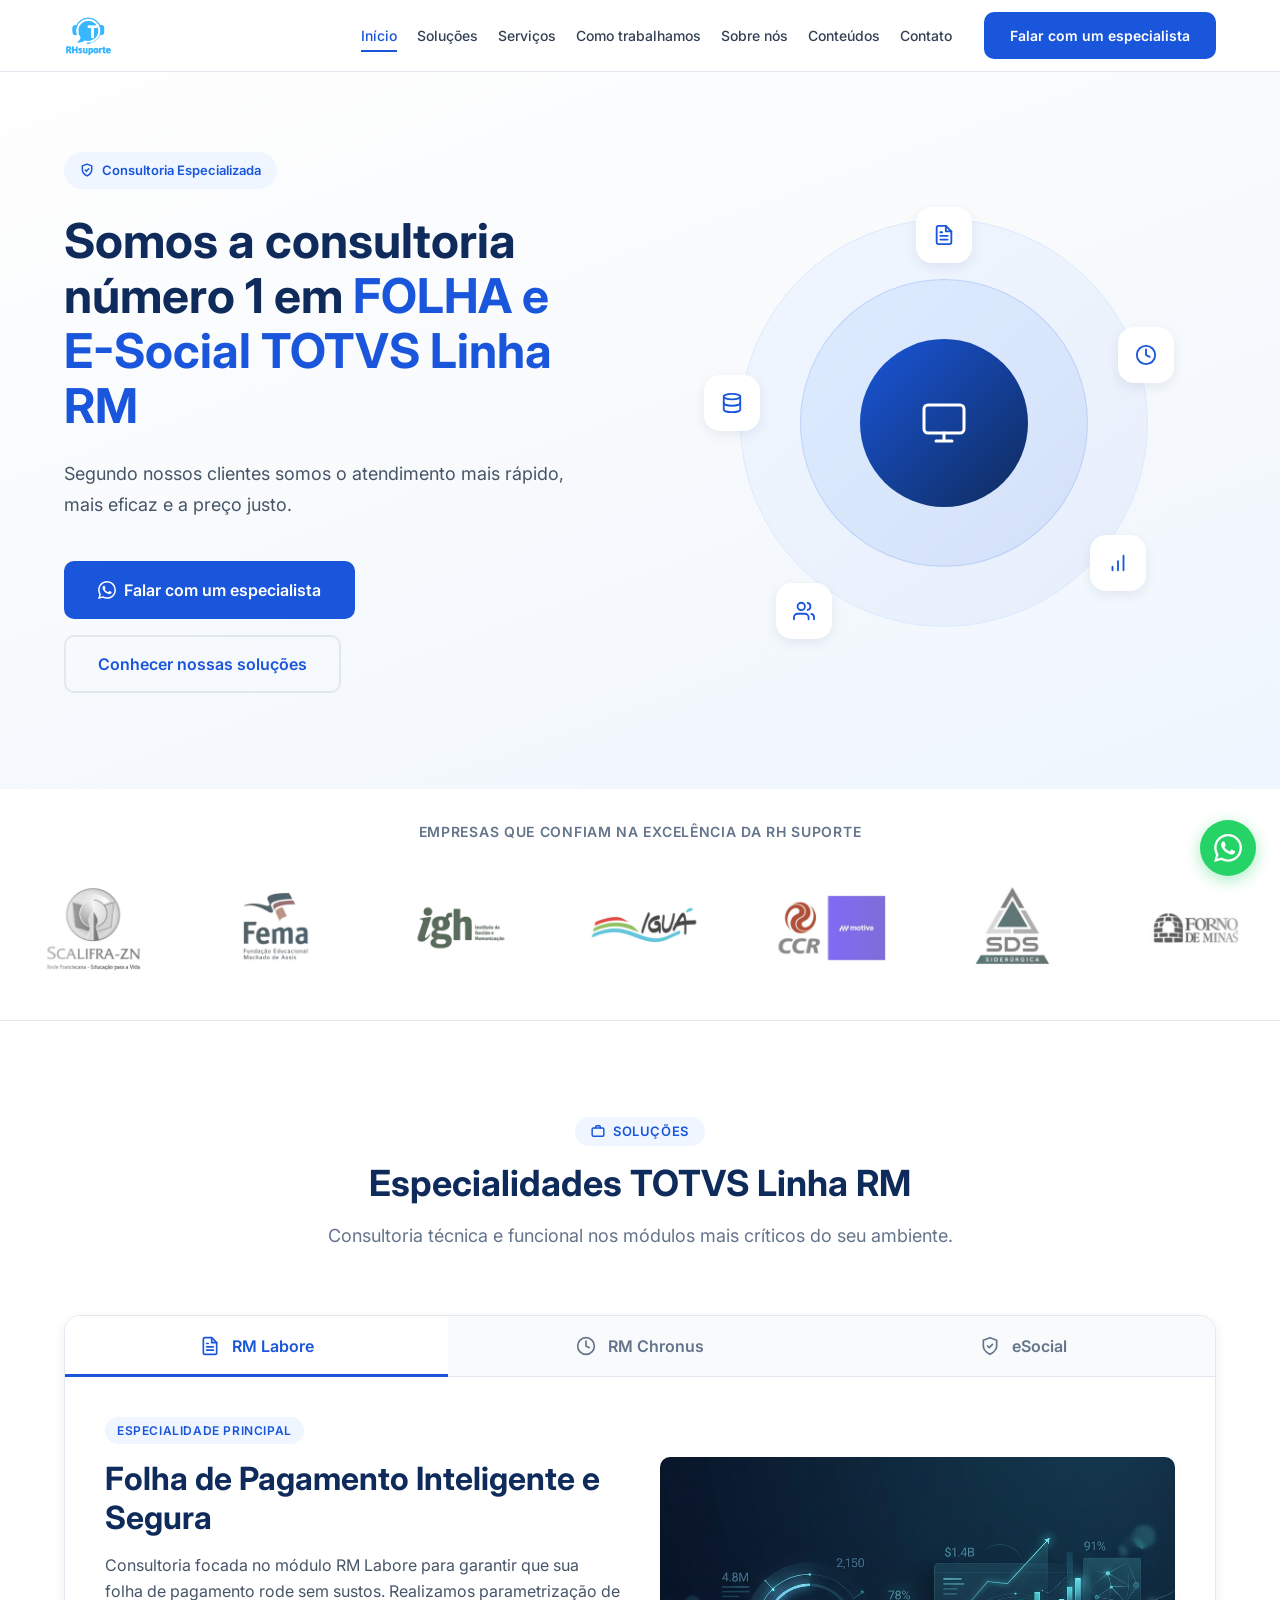
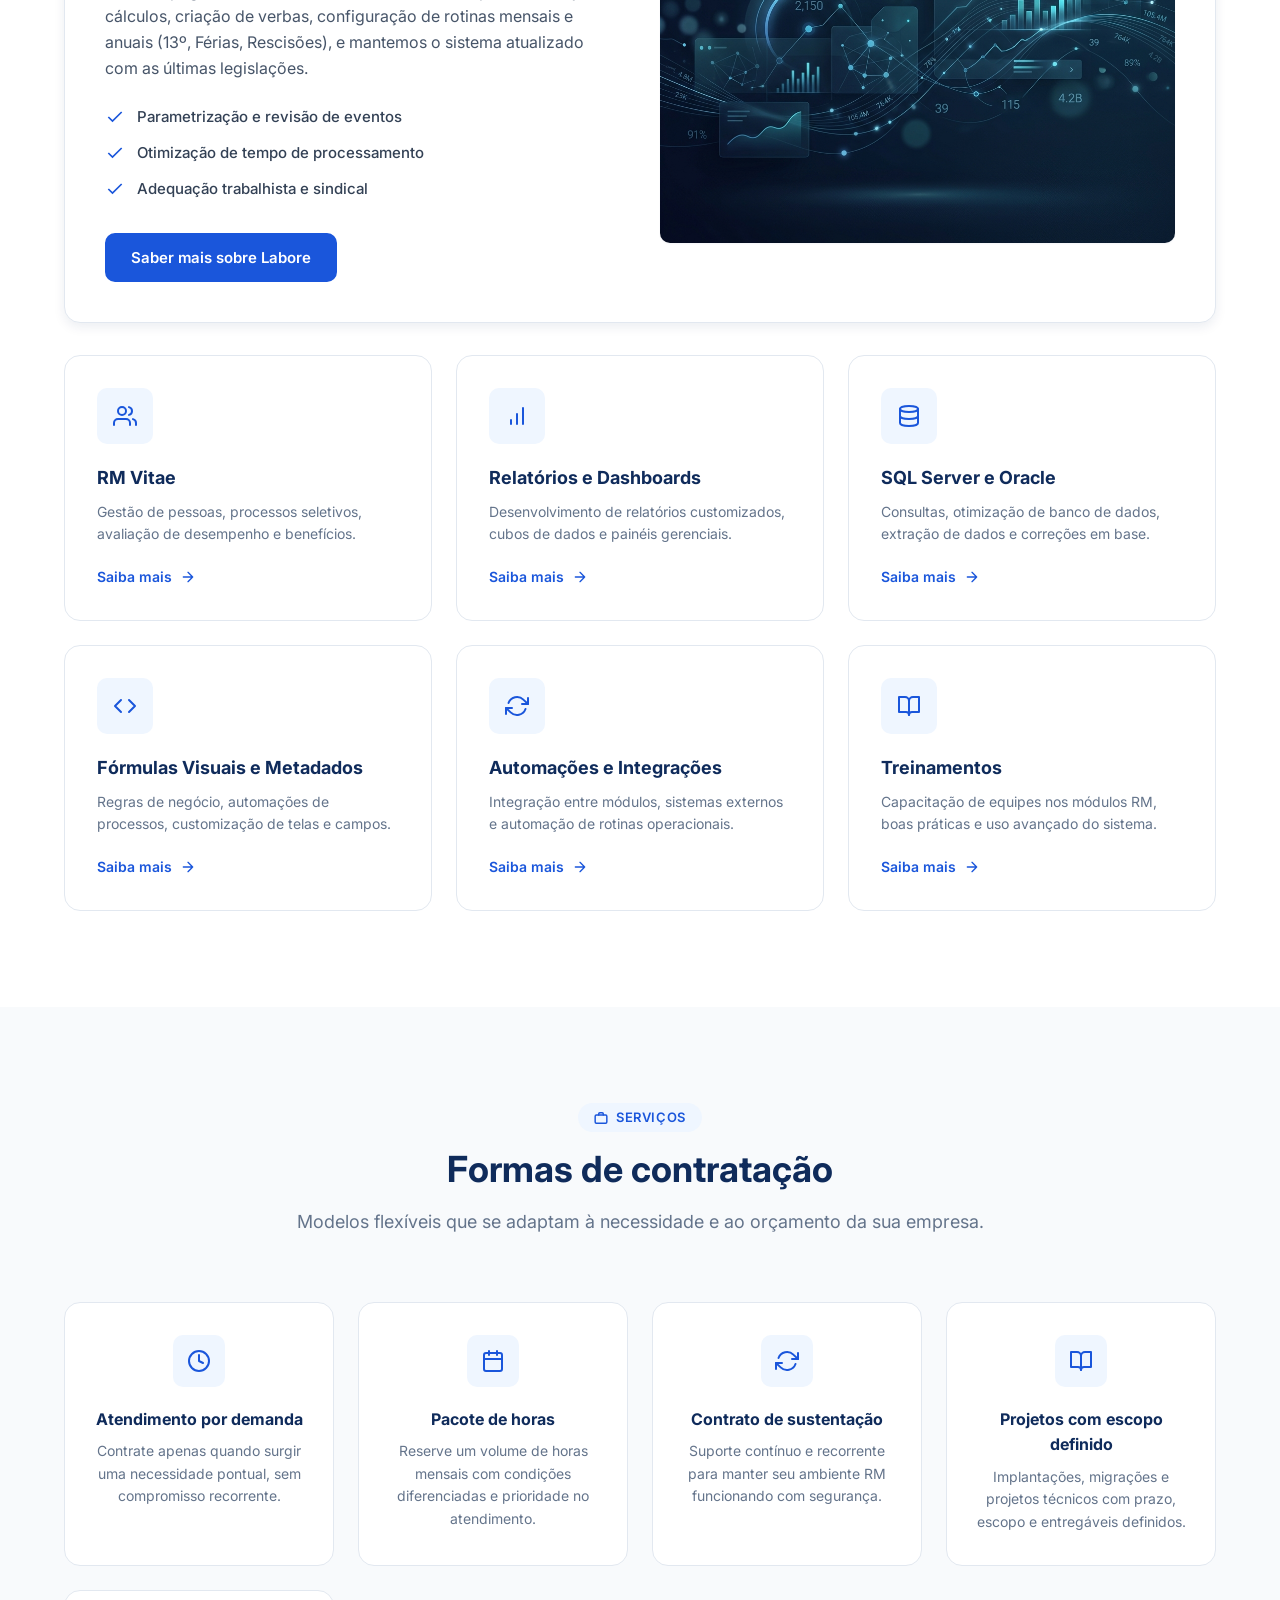
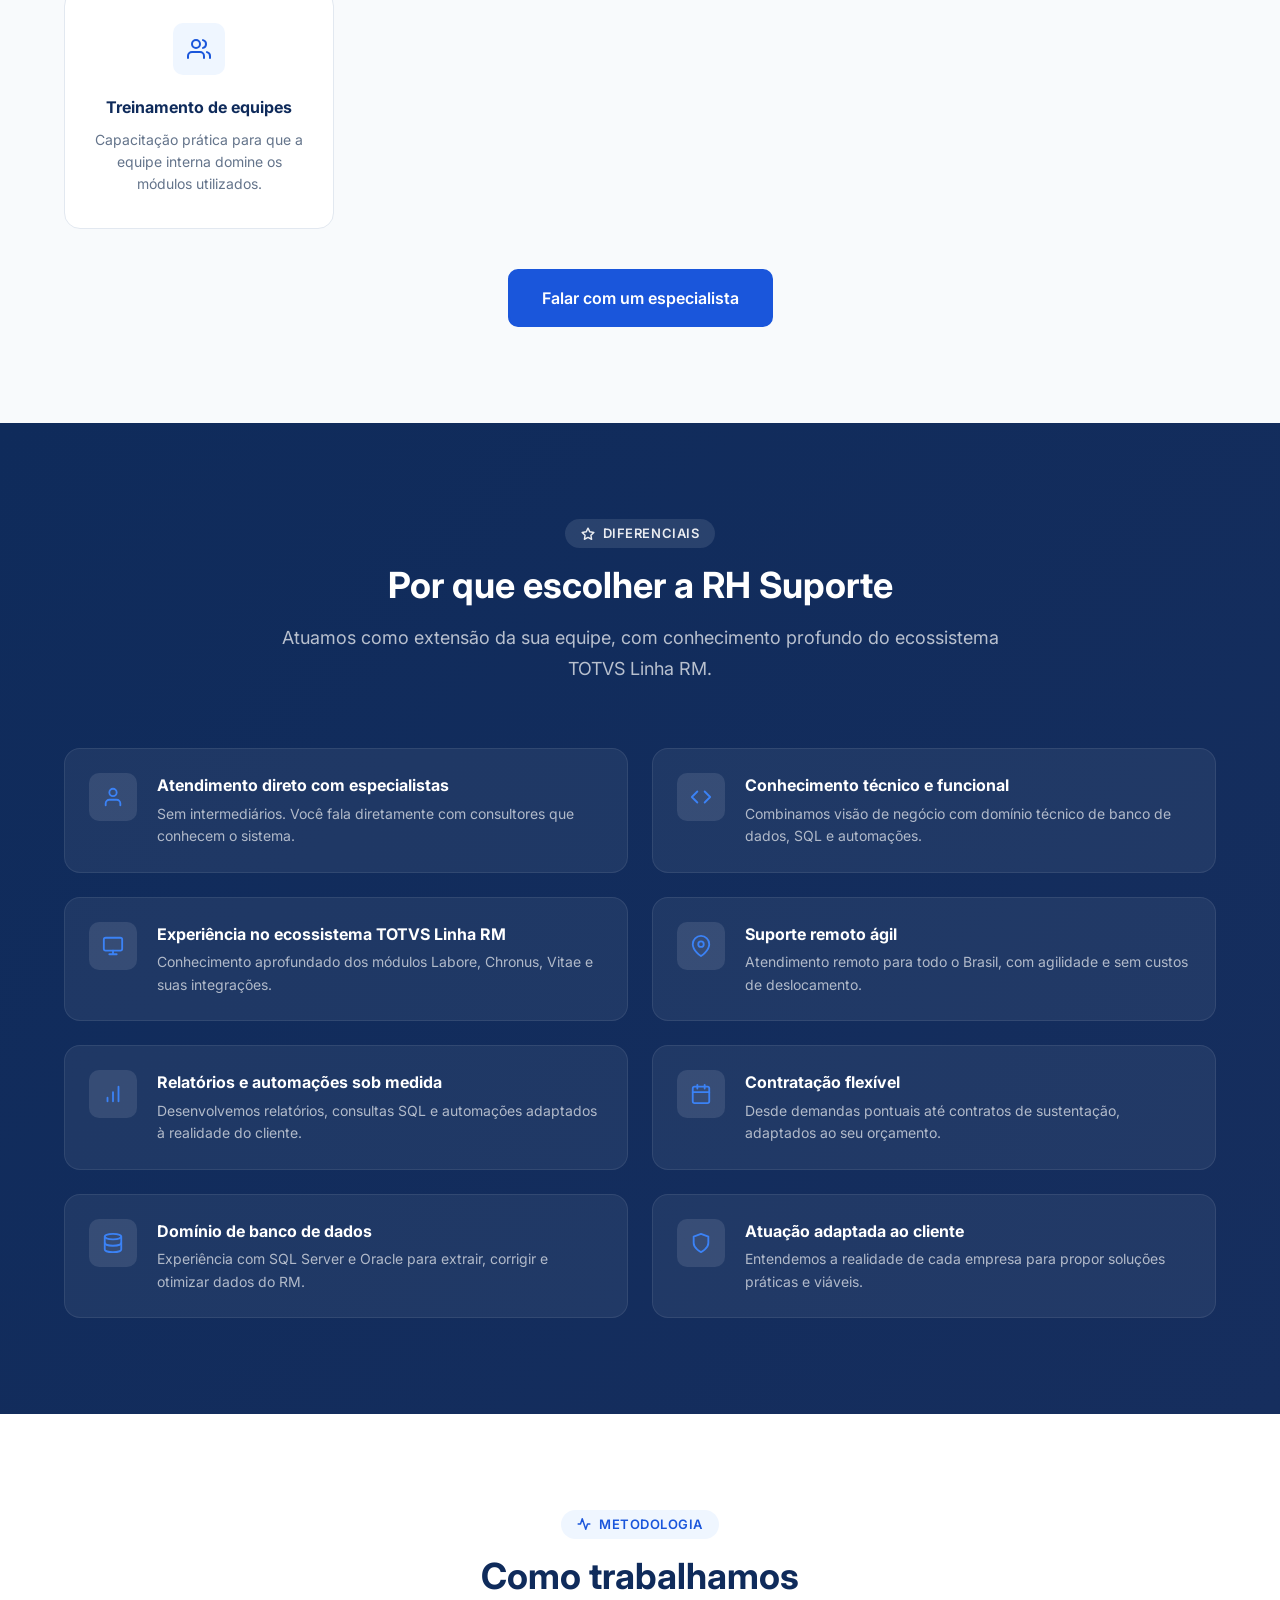
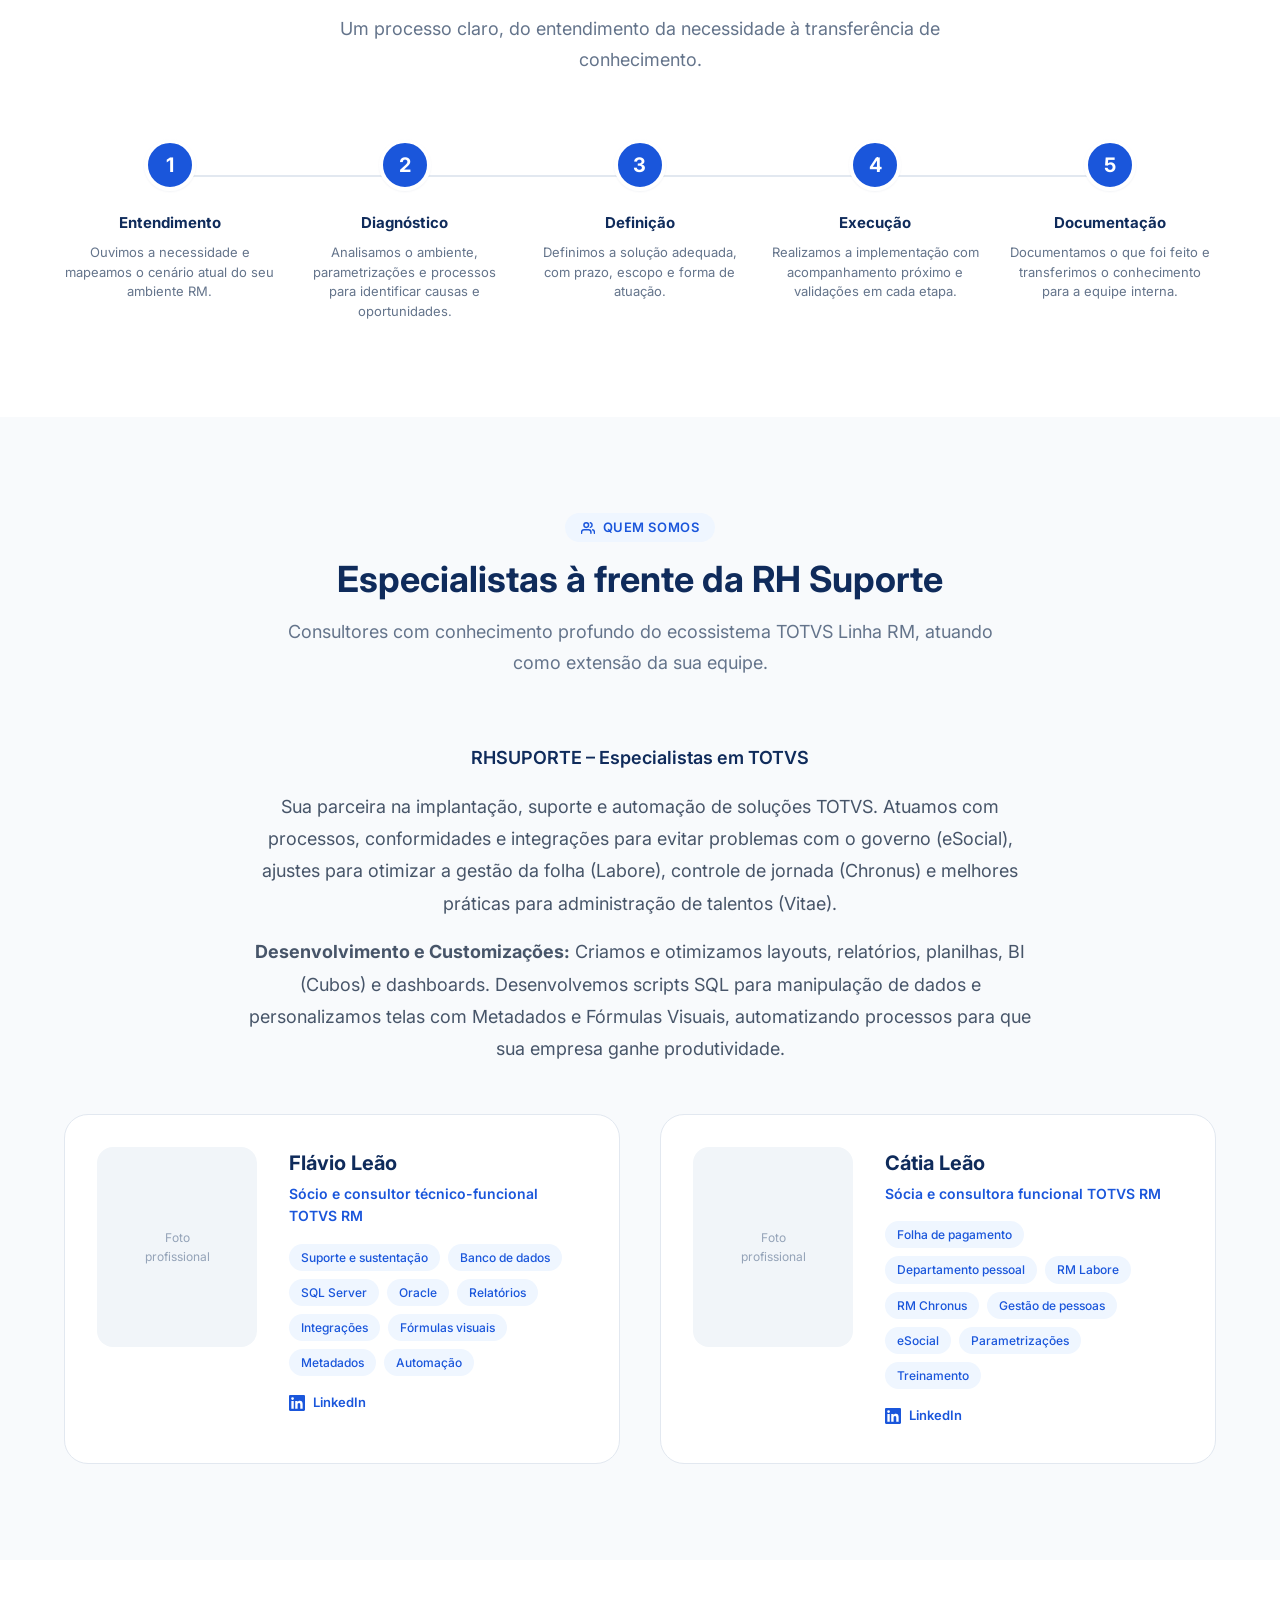
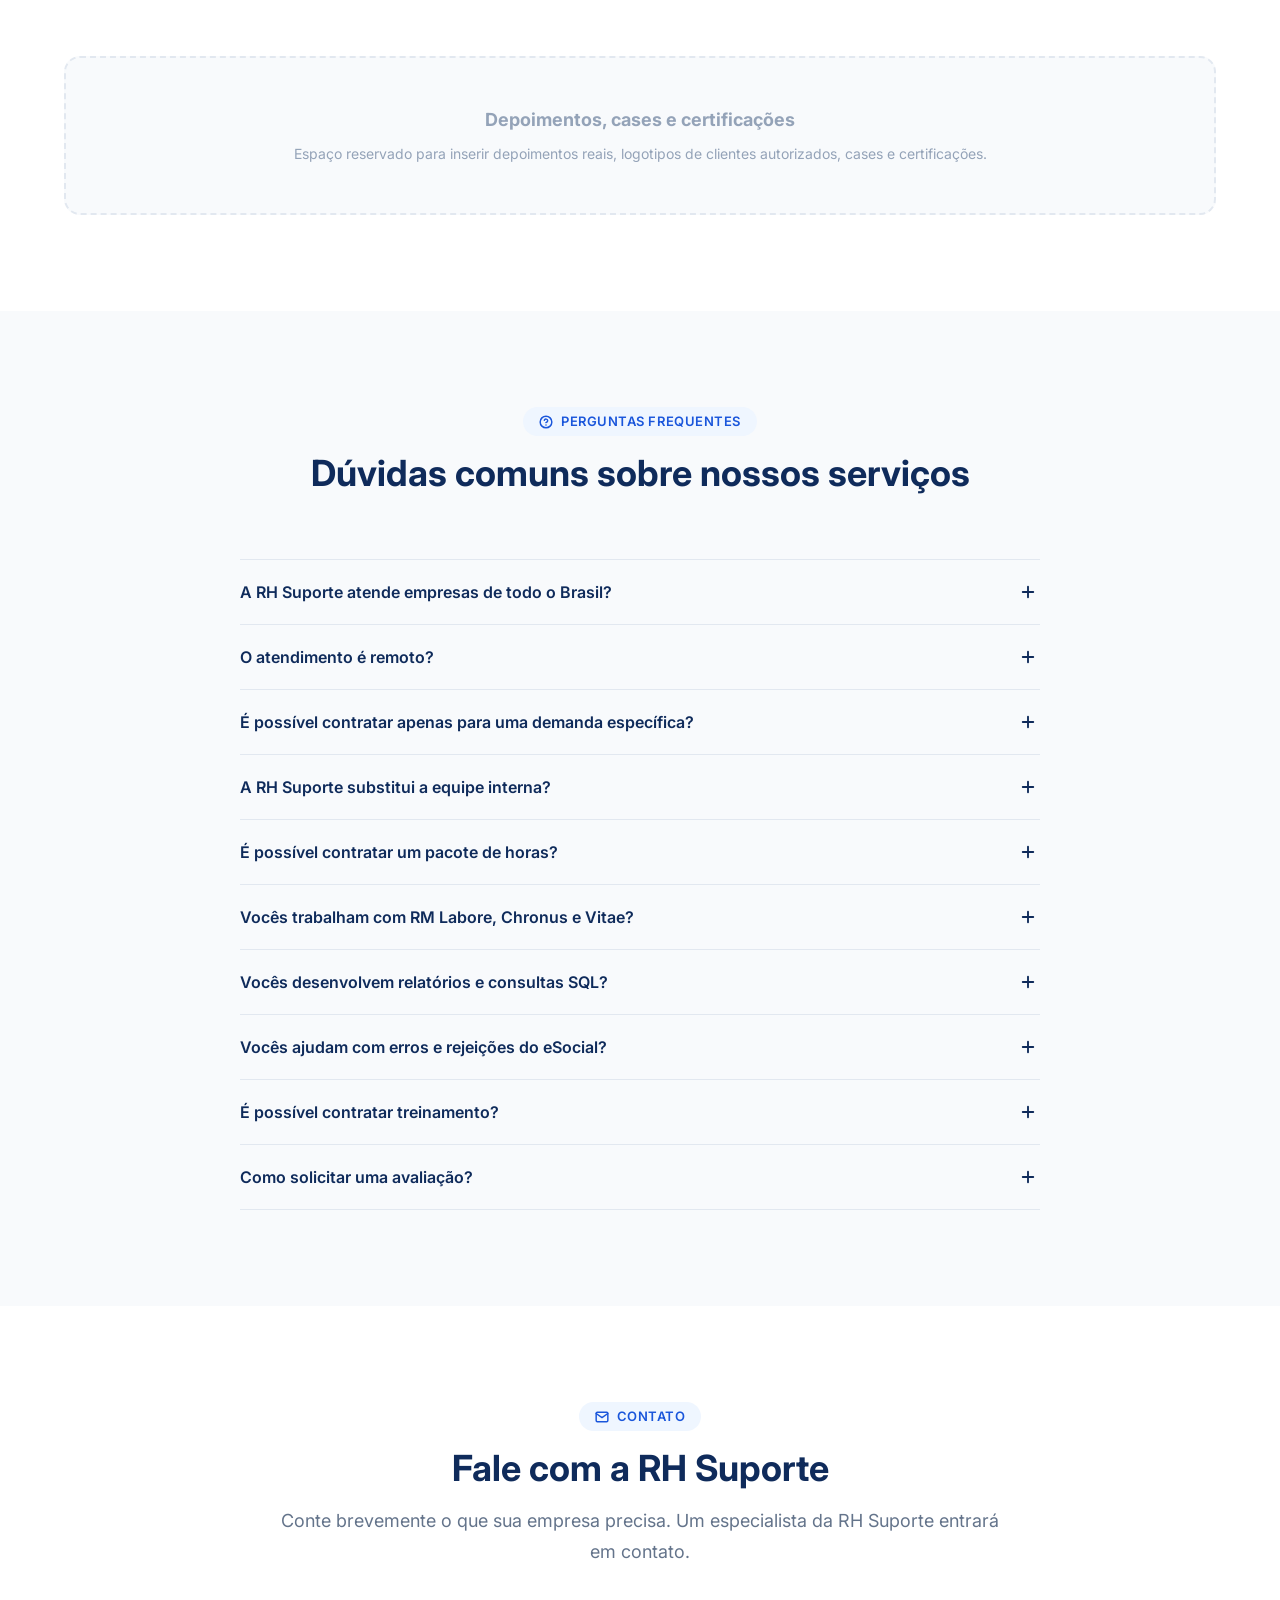
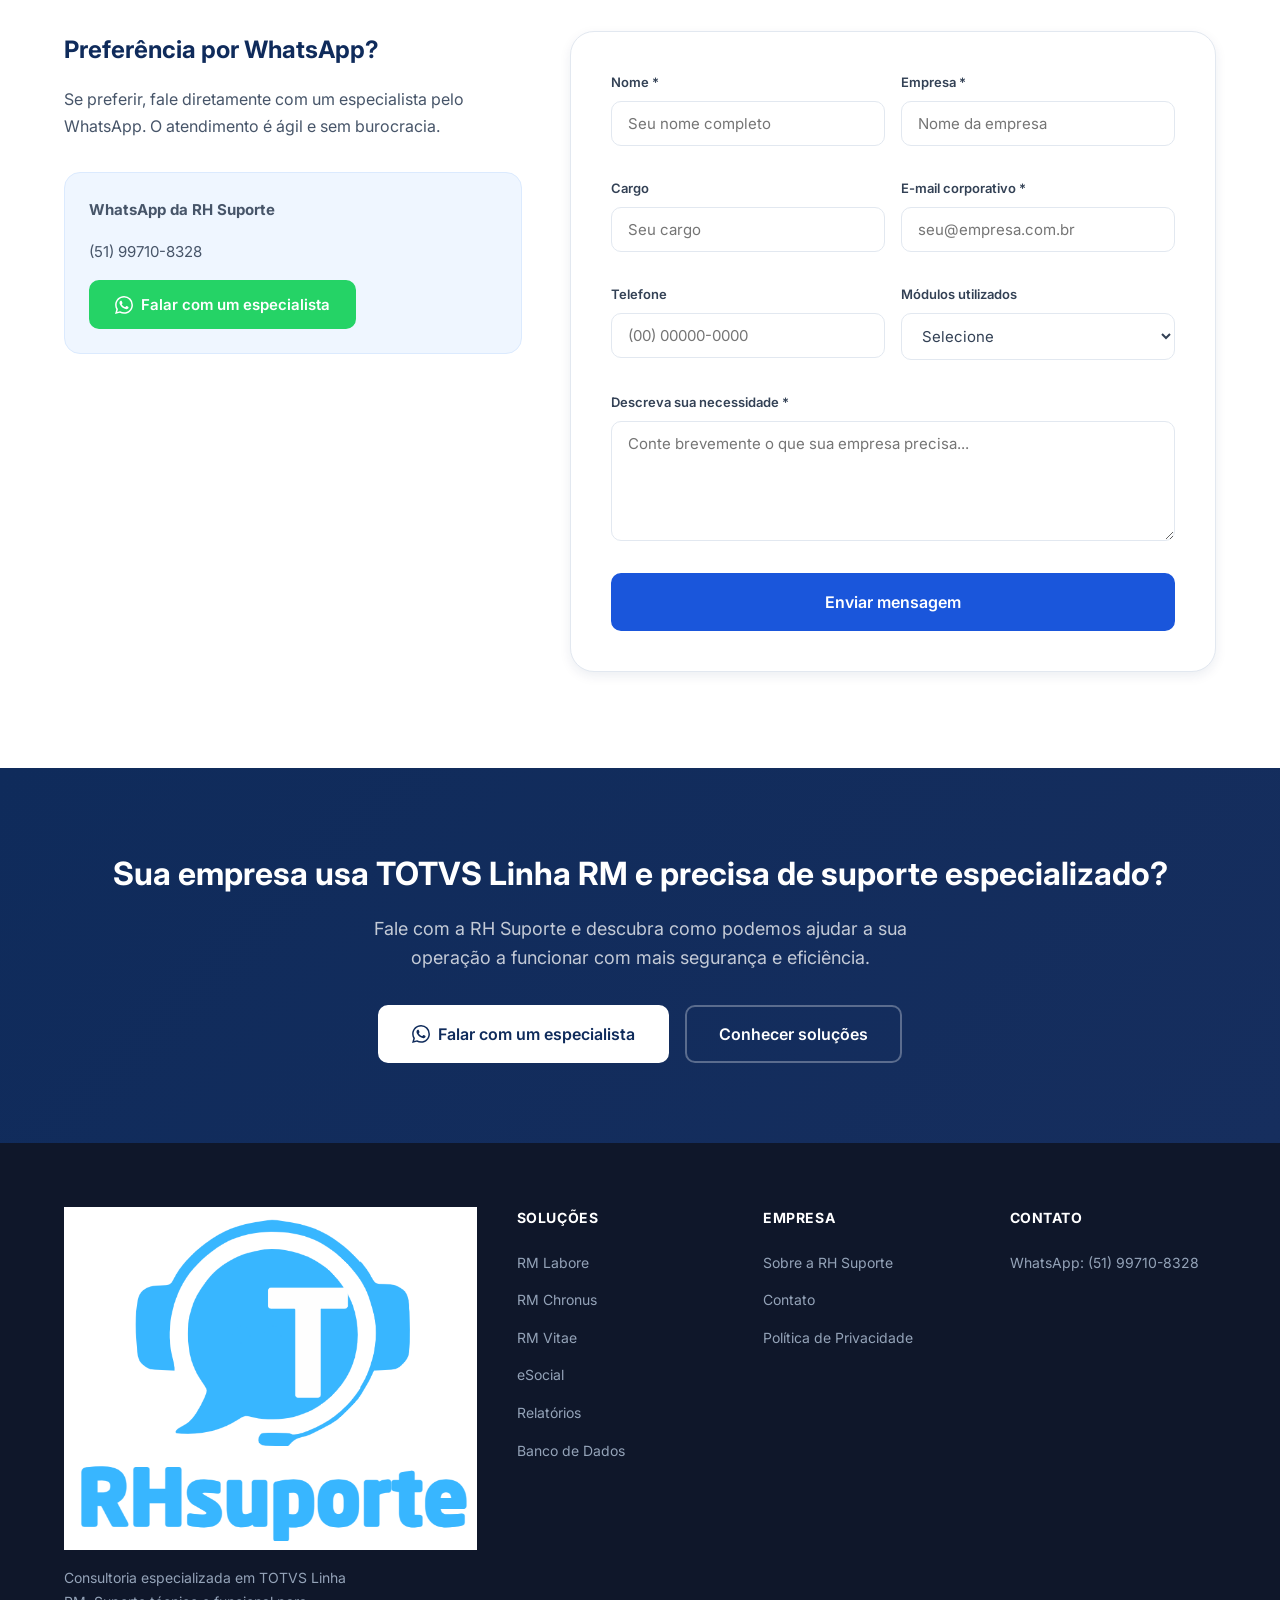
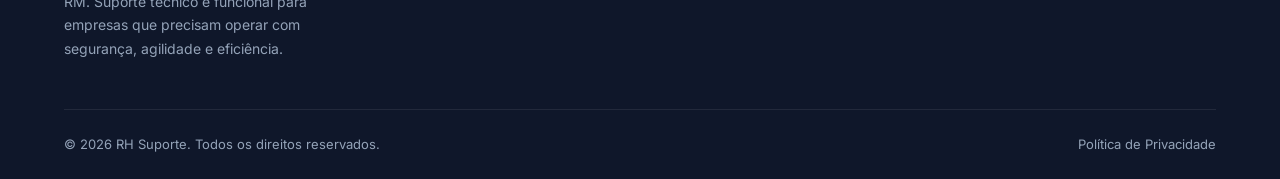
==== commit 609a9ad8: "Remove logo 20 and apply CSS mask-image for dynamic grayscale center effect" ====
--- a/index.html
+++ b/index.html
@@ -103,10 +103,11 @@
     <p class="clients-section__title">Empresas que confiam na excelência da RH Suporte</p>
   </div>
   <div class="clients-slider">
+    <div class="clients-slider__overlay"></div>
     <div class="clients-slider__track">
-      <img src="assets/clientes/1.jpg" alt="Cliente"><img src="assets/clientes/2.jpg" alt="Cliente"><img src="assets/clientes/3.jpg" alt="Cliente"><img src="assets/clientes/4.jpg" alt="Cliente"><img src="assets/clientes/5.jpg" alt="Cliente"><img src="assets/clientes/6.jpg" alt="Cliente"><img src="assets/clientes/7.jpg" alt="Cliente"><img src="assets/clientes/8.jpg" alt="Cliente"><img src="assets/clientes/9.jpg" alt="Cliente"><img src="assets/clientes/10.jpg" alt="Cliente"><img src="assets/clientes/11.jpg" alt="Cliente"><img src="assets/clientes/12.jpg" alt="Cliente"><img src="assets/clientes/13.jpg" alt="Cliente"><img src="assets/clientes/14.jpg" alt="Cliente"><img src="assets/clientes/15.jpg" alt="Cliente"><img src="assets/clientes/16.jpg" alt="Cliente"><img src="assets/clientes/17.jpg" alt="Cliente"><img src="assets/clientes/18.jpg" alt="Cliente"><img src="assets/clientes/19.jpg" alt="Cliente"><img src="assets/clientes/20.jpg" alt="Cliente">
+      <img src="assets/clientes/1.jpg" alt="Cliente"><img src="assets/clientes/2.jpg" alt="Cliente"><img src="assets/clientes/3.jpg" alt="Cliente"><img src="assets/clientes/4.jpg" alt="Cliente"><img src="assets/clientes/5.jpg" alt="Cliente"><img src="assets/clientes/6.jpg" alt="Cliente"><img src="assets/clientes/7.jpg" alt="Cliente"><img src="assets/clientes/8.jpg" alt="Cliente"><img src="assets/clientes/9.jpg" alt="Cliente"><img src="assets/clientes/10.jpg" alt="Cliente"><img src="assets/clientes/11.jpg" alt="Cliente"><img src="assets/clientes/12.jpg" alt="Cliente"><img src="assets/clientes/13.jpg" alt="Cliente"><img src="assets/clientes/14.jpg" alt="Cliente"><img src="assets/clientes/15.jpg" alt="Cliente"><img src="assets/clientes/16.jpg" alt="Cliente"><img src="assets/clientes/17.jpg" alt="Cliente"><img src="assets/clientes/18.jpg" alt="Cliente"><img src="assets/clientes/19.jpg" alt="Cliente">
       <!-- duplicado para efeito infinito -->
-      <img src="assets/clientes/1.jpg" alt="Cliente"><img src="assets/clientes/2.jpg" alt="Cliente"><img src="assets/clientes/3.jpg" alt="Cliente"><img src="assets/clientes/4.jpg" alt="Cliente"><img src="assets/clientes/5.jpg" alt="Cliente"><img src="assets/clientes/6.jpg" alt="Cliente"><img src="assets/clientes/7.jpg" alt="Cliente"><img src="assets/clientes/8.jpg" alt="Cliente"><img src="assets/clientes/9.jpg" alt="Cliente"><img src="assets/clientes/10.jpg" alt="Cliente"><img src="assets/clientes/11.jpg" alt="Cliente"><img src="assets/clientes/12.jpg" alt="Cliente"><img src="assets/clientes/13.jpg" alt="Cliente"><img src="assets/clientes/14.jpg" alt="Cliente"><img src="assets/clientes/15.jpg" alt="Cliente"><img src="assets/clientes/16.jpg" alt="Cliente"><img src="assets/clientes/17.jpg" alt="Cliente"><img src="assets/clientes/18.jpg" alt="Cliente"><img src="assets/clientes/19.jpg" alt="Cliente"><img src="assets/clientes/20.jpg" alt="Cliente">
+      <img src="assets/clientes/1.jpg" alt="Cliente"><img src="assets/clientes/2.jpg" alt="Cliente"><img src="assets/clientes/3.jpg" alt="Cliente"><img src="assets/clientes/4.jpg" alt="Cliente"><img src="assets/clientes/5.jpg" alt="Cliente"><img src="assets/clientes/6.jpg" alt="Cliente"><img src="assets/clientes/7.jpg" alt="Cliente"><img src="assets/clientes/8.jpg" alt="Cliente"><img src="assets/clientes/9.jpg" alt="Cliente"><img src="assets/clientes/10.jpg" alt="Cliente"><img src="assets/clientes/11.jpg" alt="Cliente"><img src="assets/clientes/12.jpg" alt="Cliente"><img src="assets/clientes/13.jpg" alt="Cliente"><img src="assets/clientes/14.jpg" alt="Cliente"><img src="assets/clientes/15.jpg" alt="Cliente"><img src="assets/clientes/16.jpg" alt="Cliente"><img src="assets/clientes/17.jpg" alt="Cliente"><img src="assets/clientes/18.jpg" alt="Cliente"><img src="assets/clientes/19.jpg" alt="Cliente">
     </div>
   </div>
 </div>
--- a/css/style.css
+++ b/css/style.css
@@ -1440,6 +1440,17 @@
   position: relative;
 }
 
+.clients-slider__overlay {
+  position: absolute;
+  inset: 0;
+  z-index: 2;
+  pointer-events: none;
+  backdrop-filter: grayscale(100%);
+  -webkit-backdrop-filter: grayscale(100%);
+  mask-image: linear-gradient(to right, black 0%, black 15%, transparent 35%, transparent 65%, black 85%, black 100%);
+  -webkit-mask-image: linear-gradient(to right, black 0%, black 15%, transparent 35%, transparent 65%, black 85%, black 100%);
+}
+
 .clients-slider::before,
 .clients-slider::after {
   content: "";
@@ -1462,25 +1473,25 @@
 
 .clients-slider__track {
   display: flex;
-  width: calc(150px * 40); /* 20 imgs * 2 */
-  animation: scroll 40s linear infinite;
+  width: max-content;
+  animation: scroll 60s linear infinite;
   align-items: center;
 }
 
 .clients-slider__track img {
-  width: 150px;
-  padding: 0 var(--sp-6);
+  height: 120px;
+  width: auto;
+  margin: 0 var(--sp-8);
   object-fit: contain;
-  filter: grayscale(100%) opacity(60%);
-  transition: filter var(--dur) var(--ease);
-  max-height: 60px;
+  opacity: 0.8;
+  transition: opacity var(--dur) var(--ease);
 }
 
 .clients-slider__track img:hover {
-  filter: grayscale(0%) opacity(100%);
+  opacity: 1;
 }
 
 @keyframes scroll {
   0% { transform: translateX(0); }
-  100% { transform: translateX(calc(-150px * 20)); }
-}
+  100% { transform: translateX(-50%); }
+}
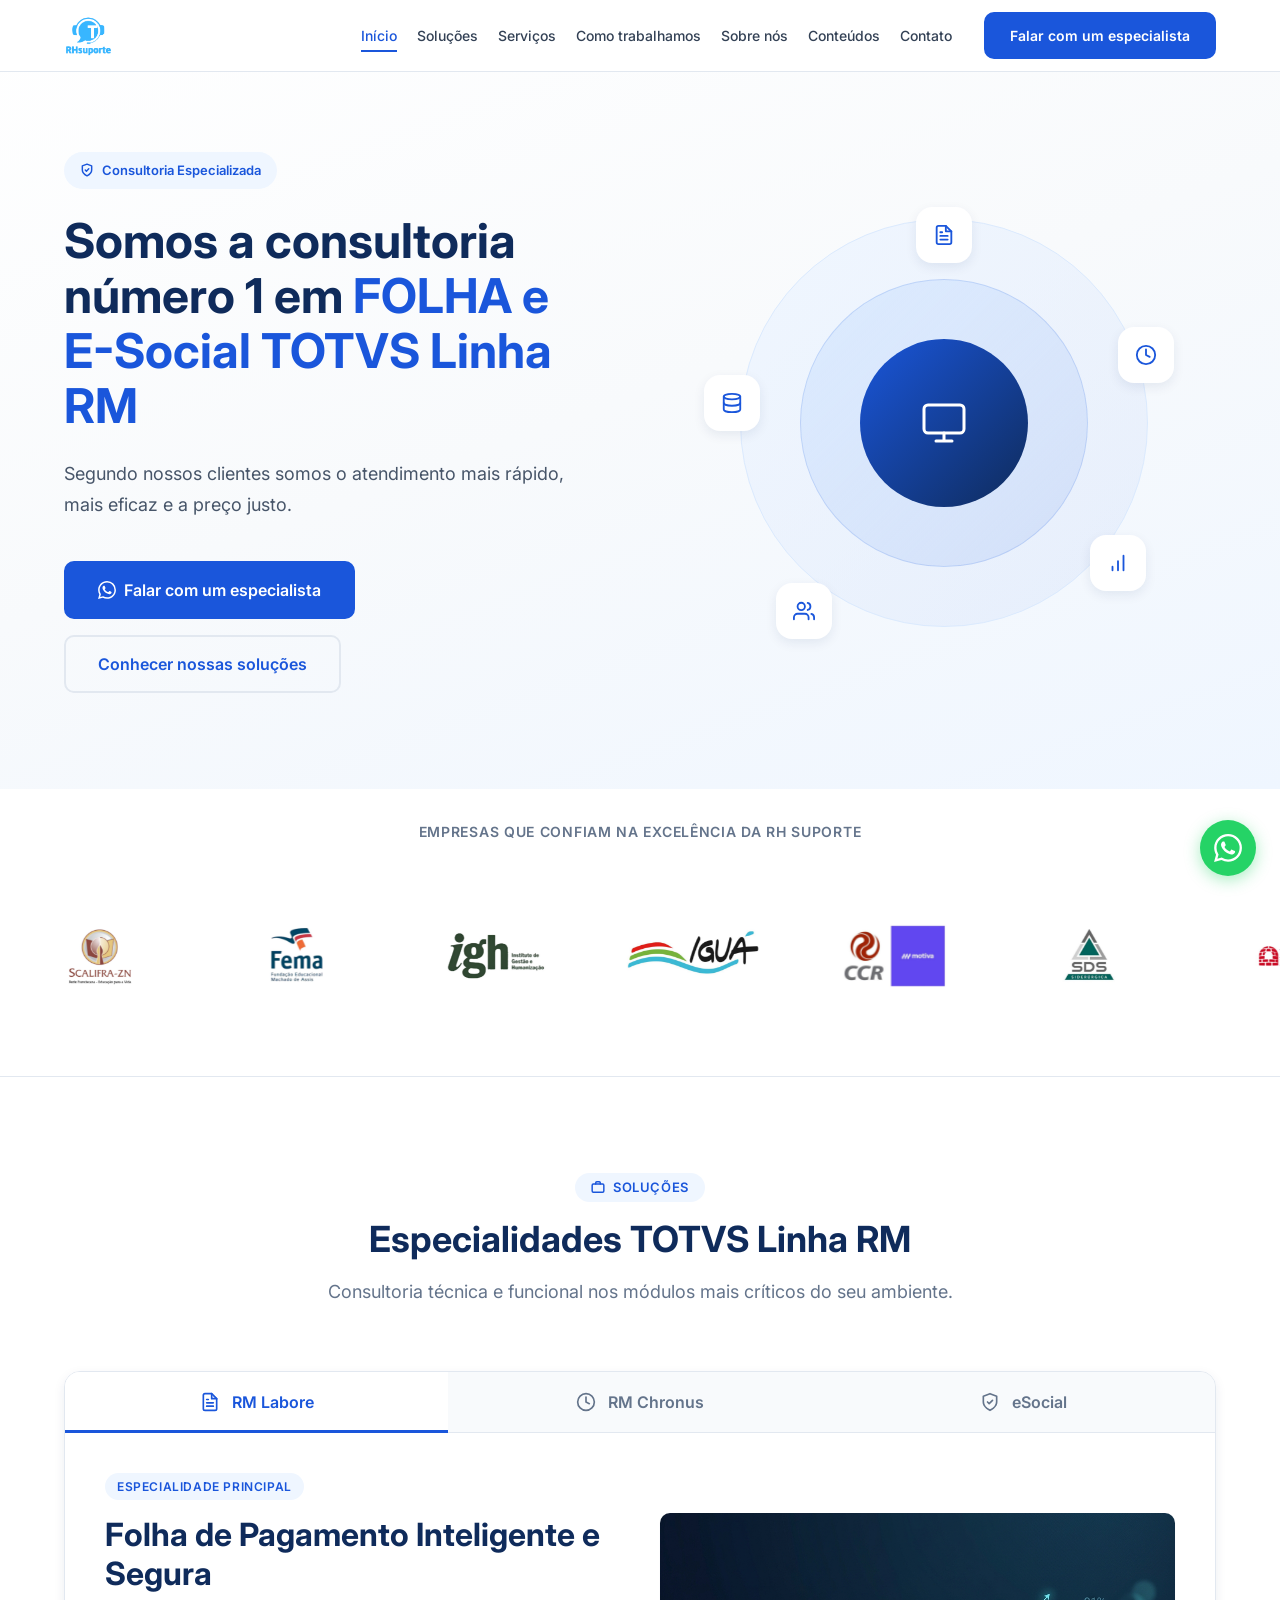
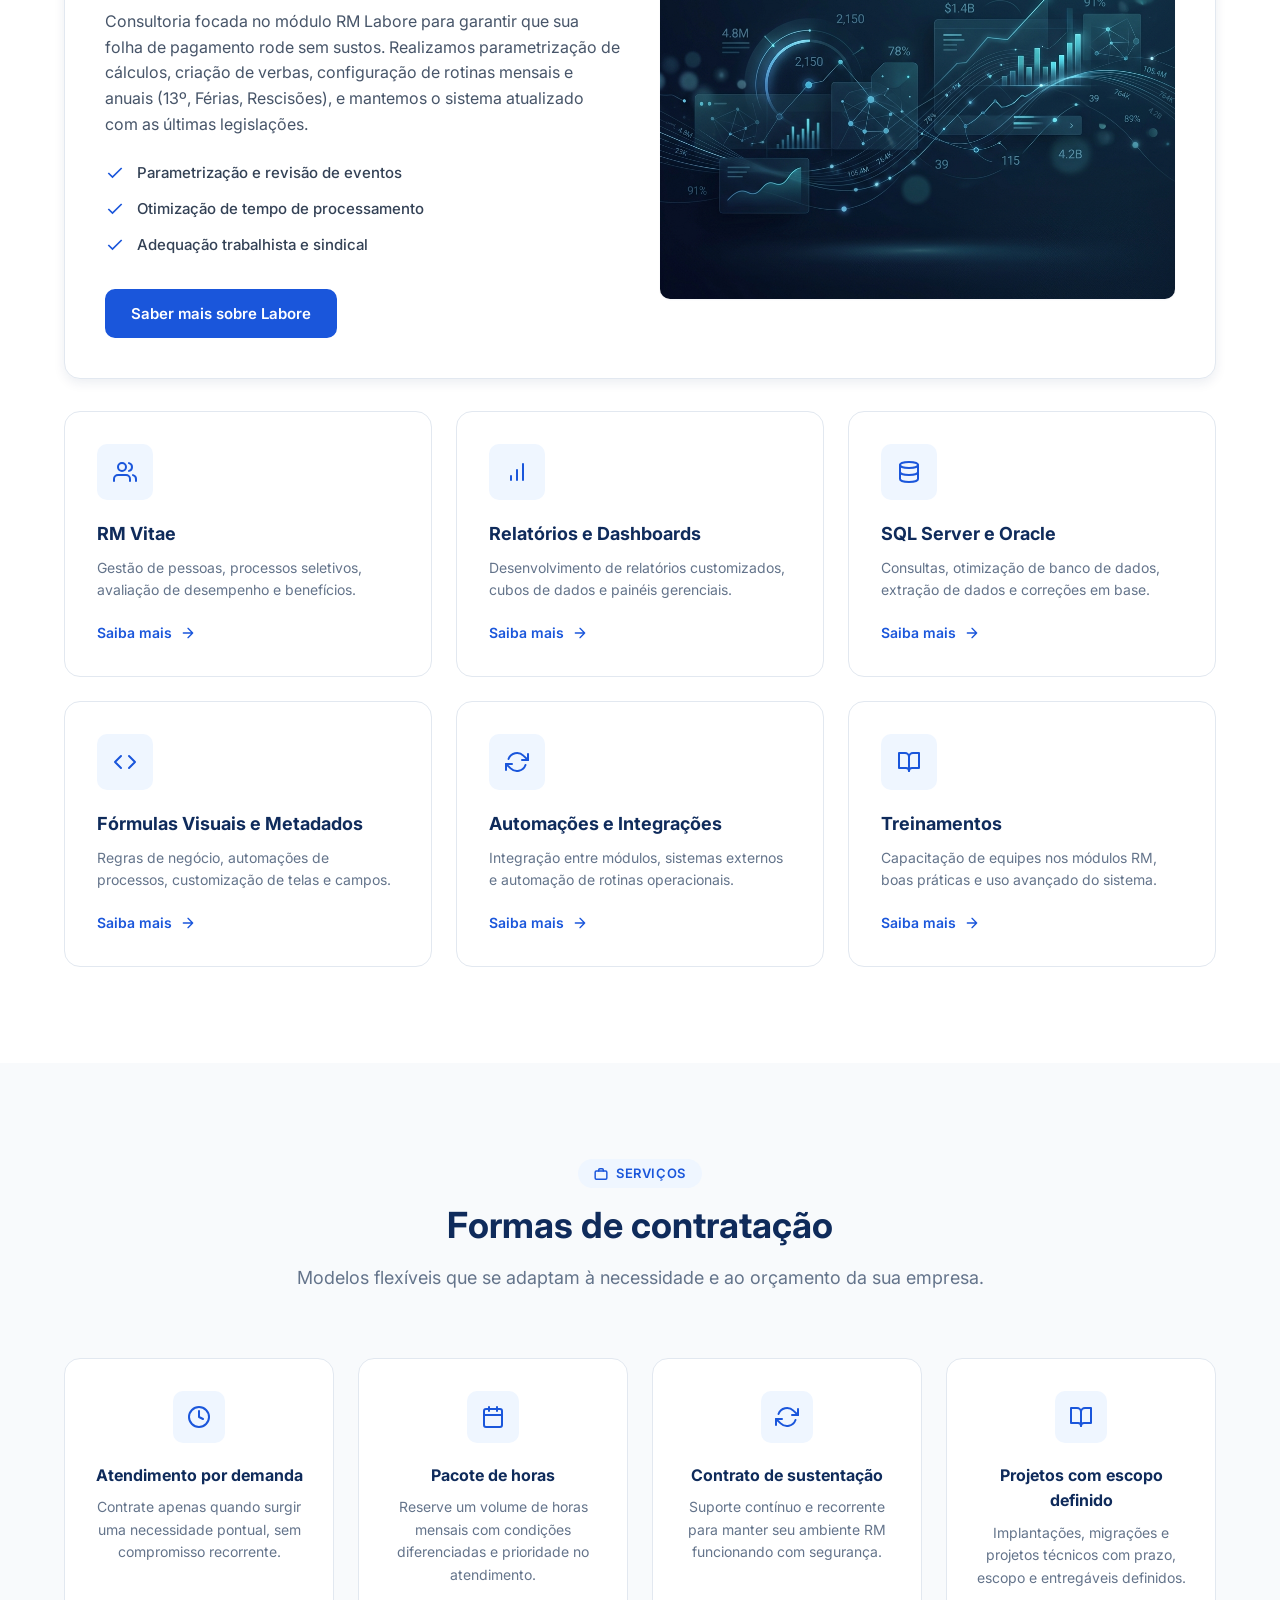
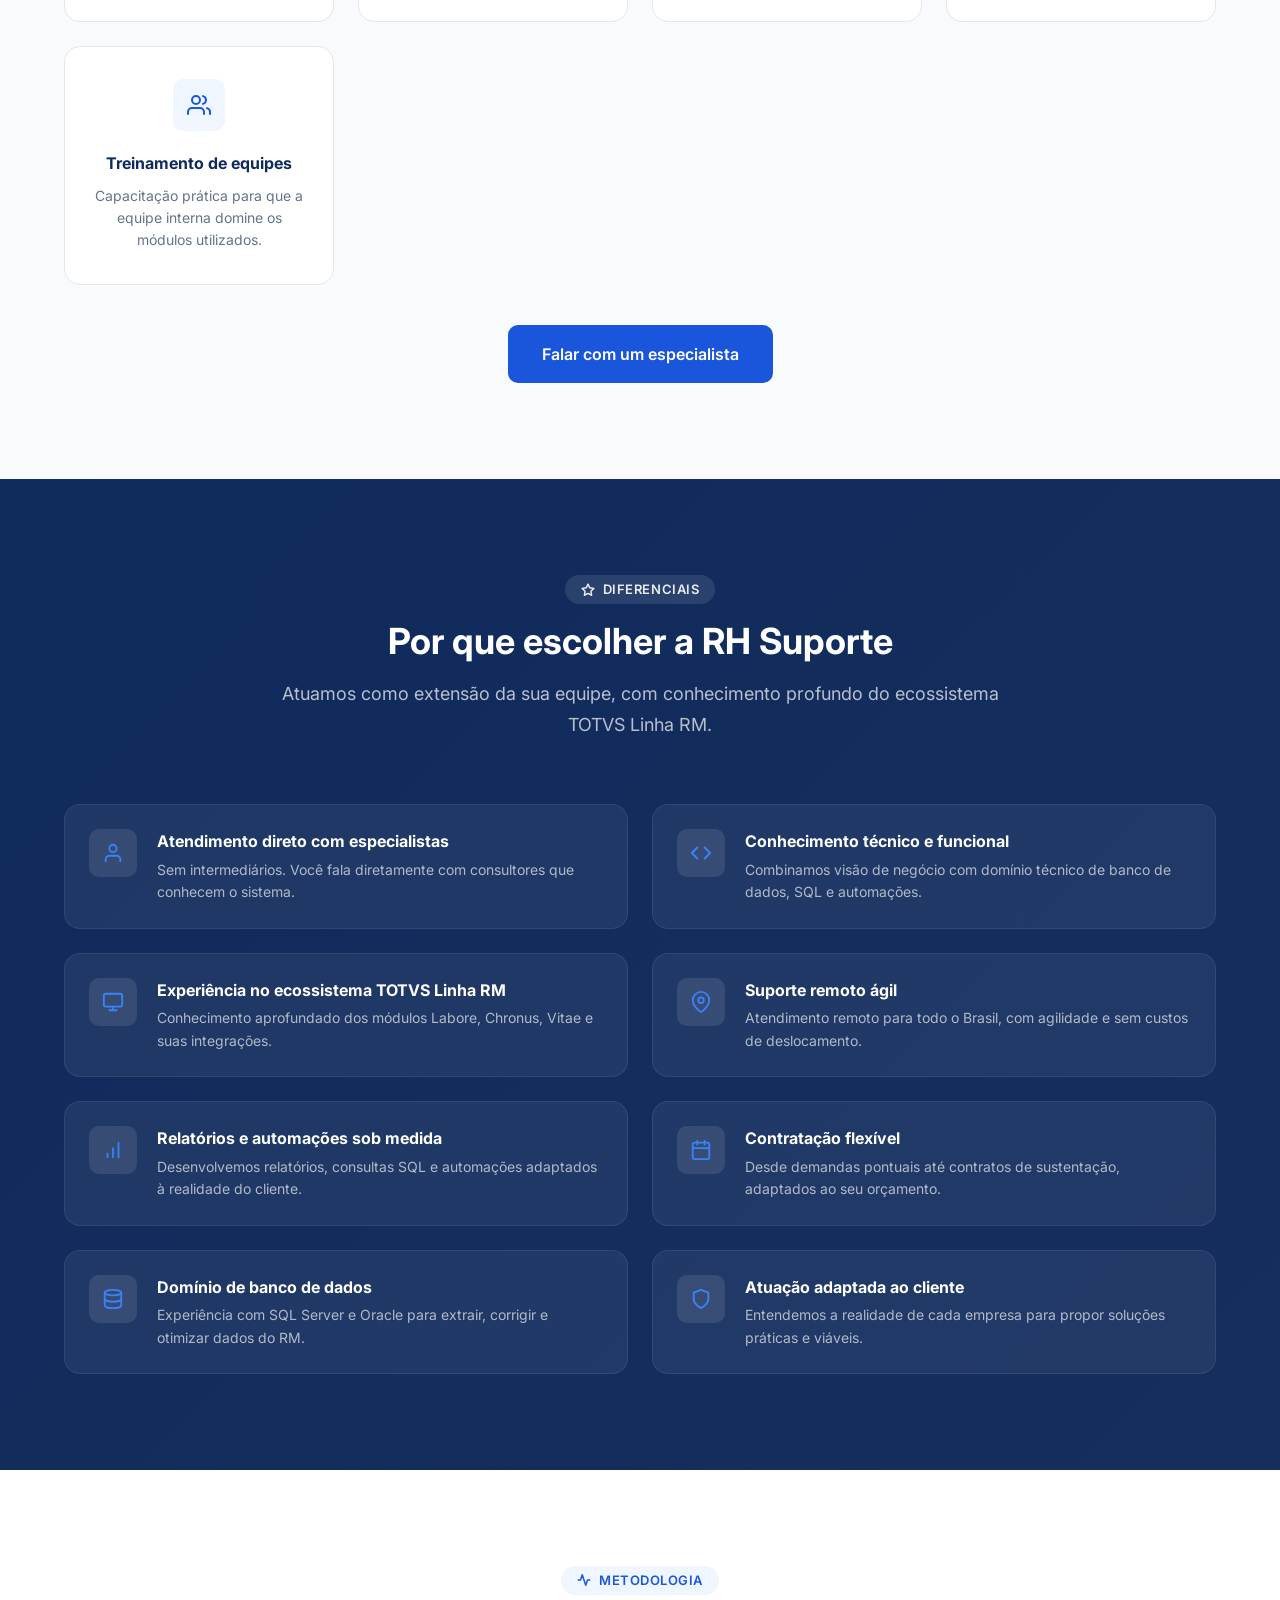
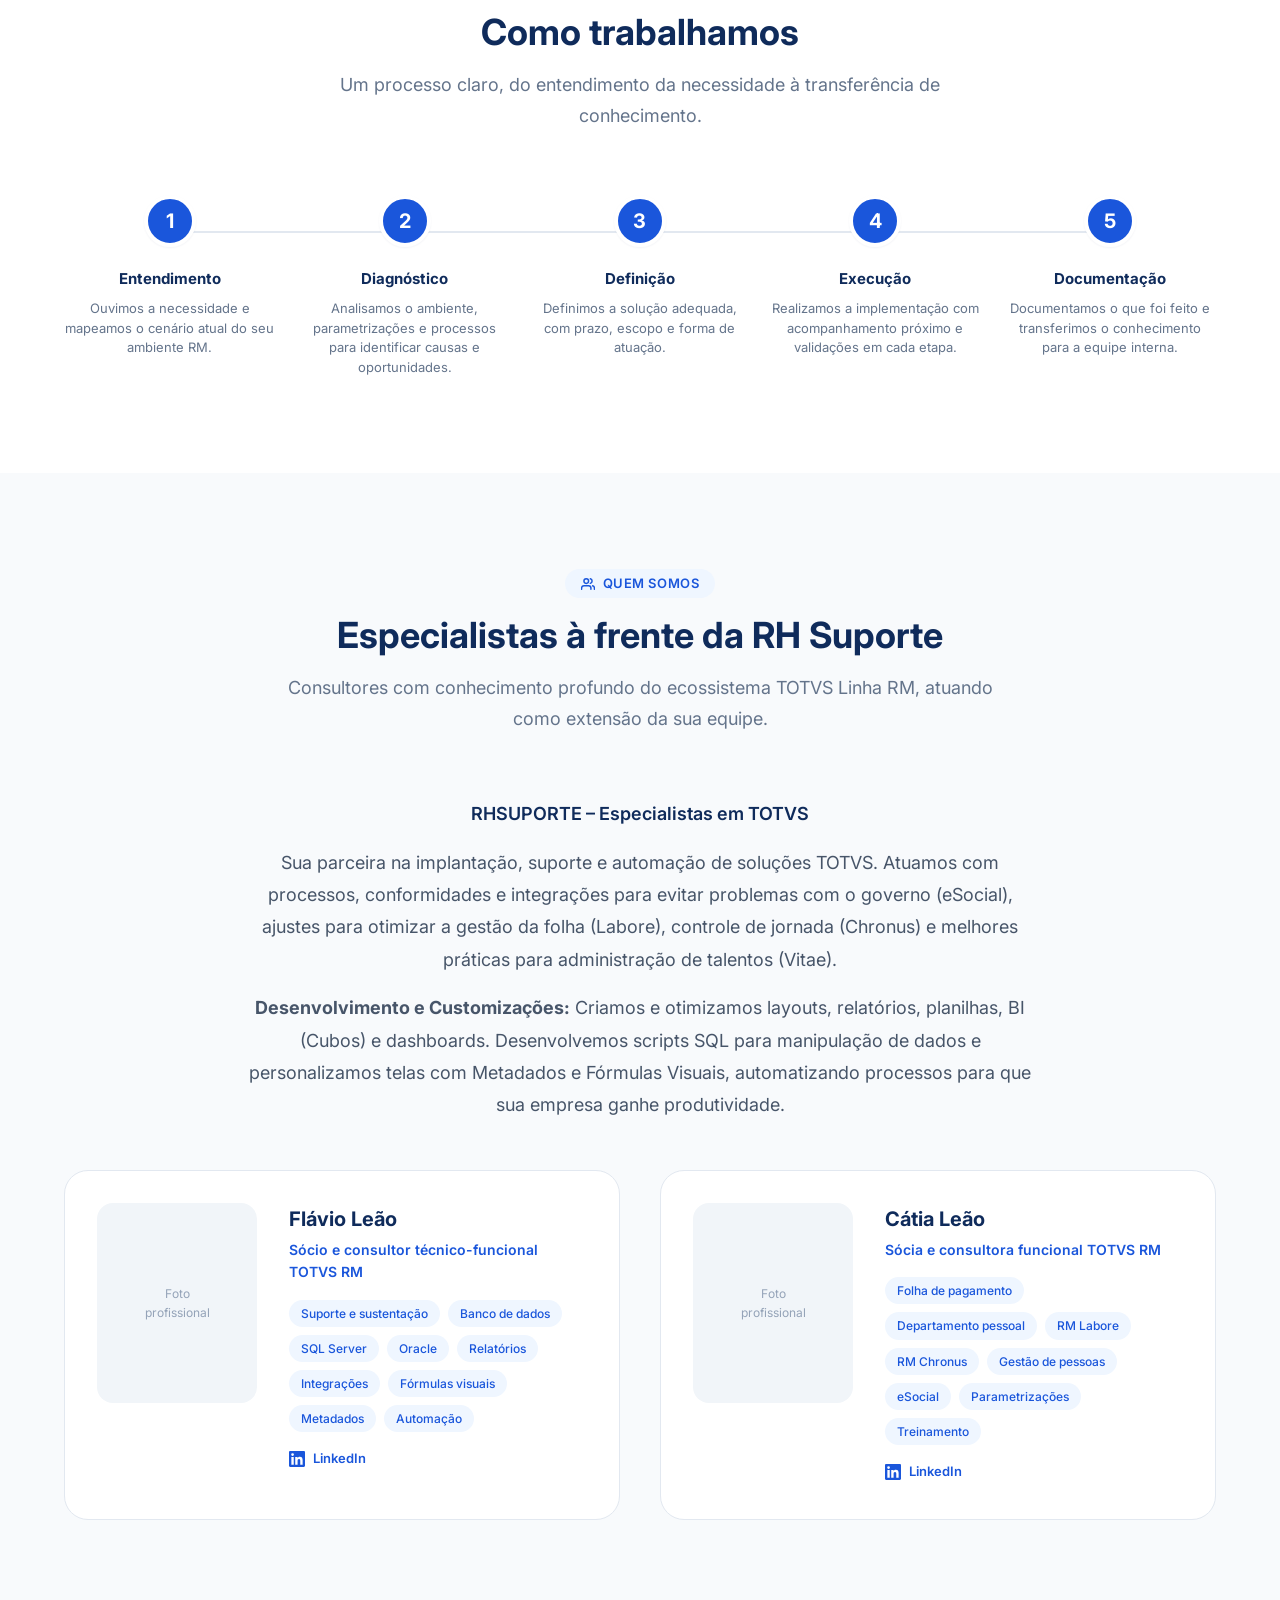
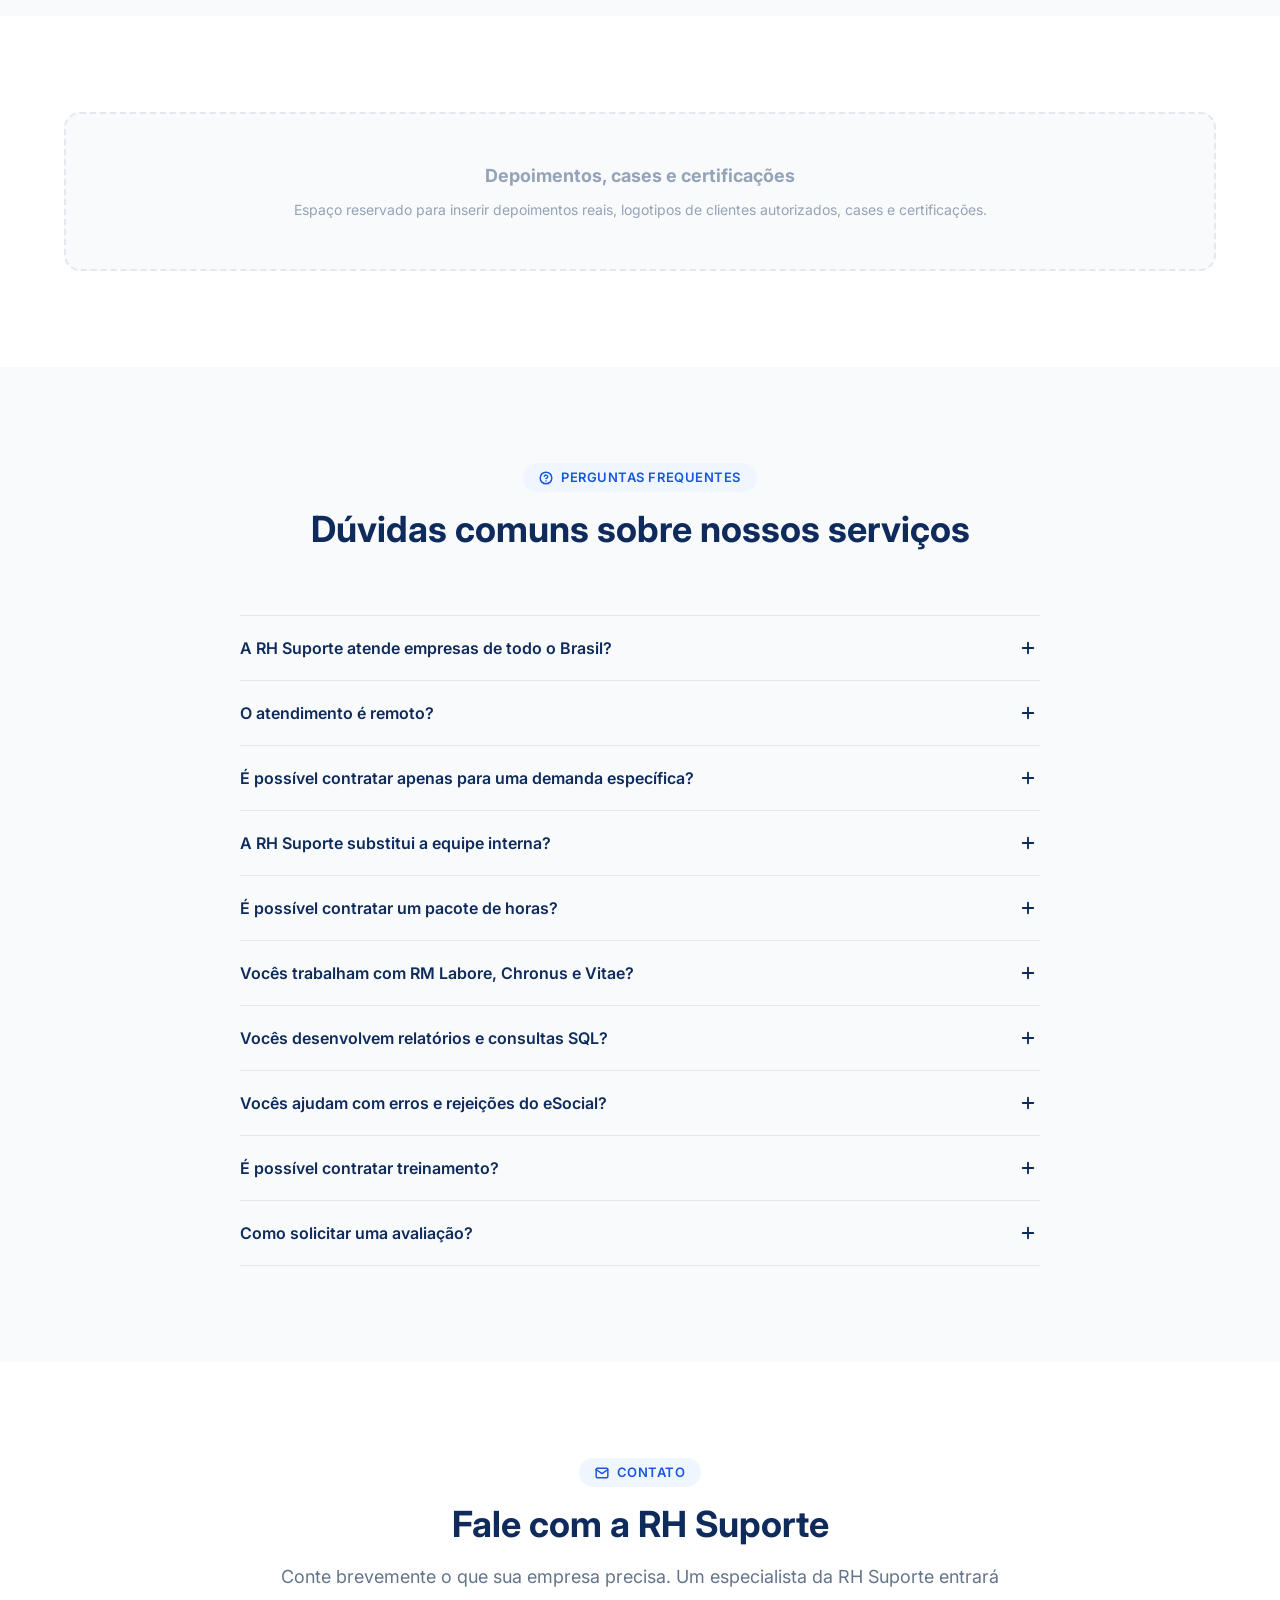
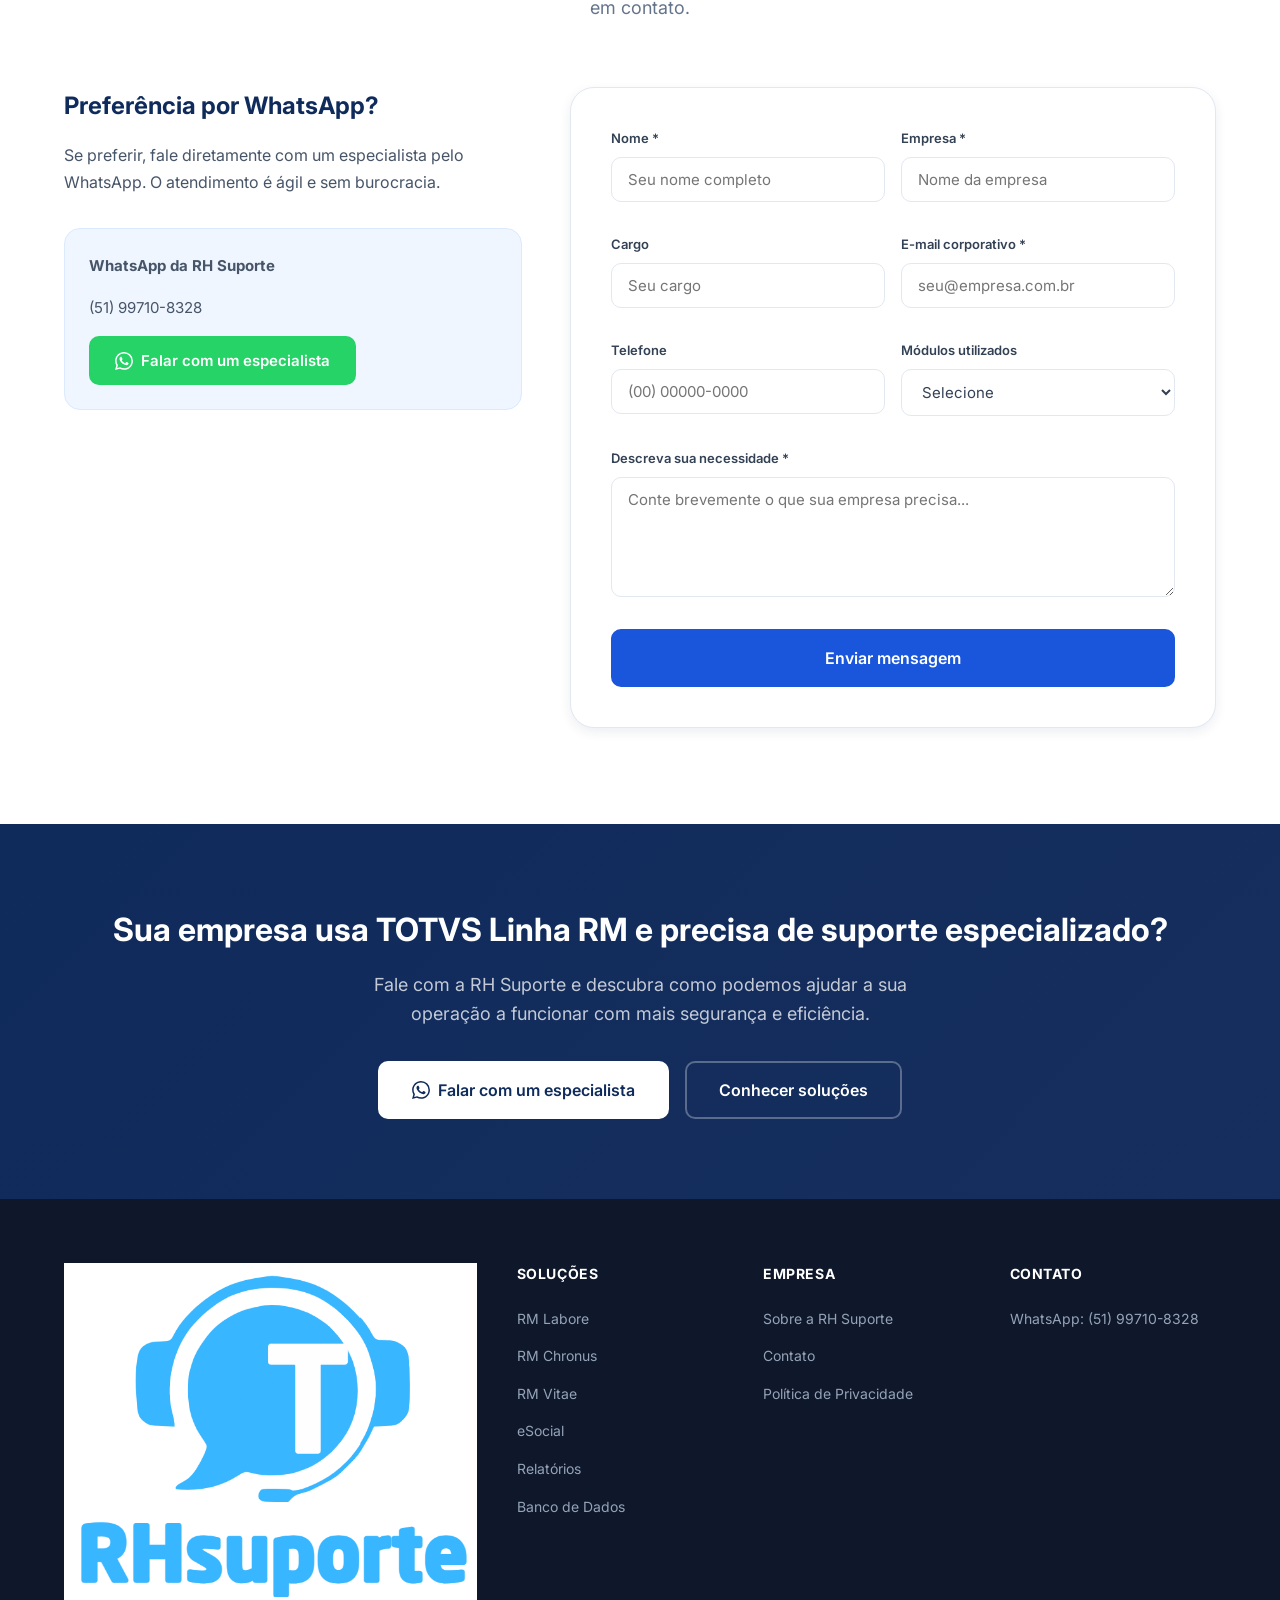
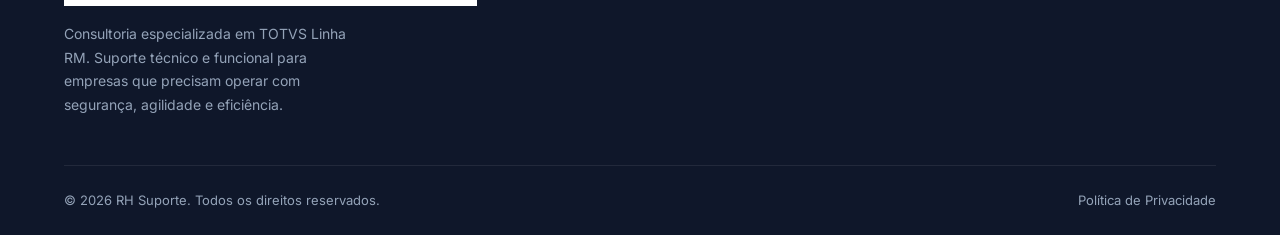
==== commit f71f2516: "Replace grayscale with dynamic JS scaling for centered logos" ====
--- a/index.html
+++ b/index.html
@@ -103,7 +103,6 @@
     <p class="clients-section__title">Empresas que confiam na excelência da RH Suporte</p>
   </div>
   <div class="clients-slider">
-    <div class="clients-slider__overlay"></div>
     <div class="clients-slider__track">
       <img src="assets/clientes/1.jpg" alt="Cliente"><img src="assets/clientes/2.jpg" alt="Cliente"><img src="assets/clientes/3.jpg" alt="Cliente"><img src="assets/clientes/4.jpg" alt="Cliente"><img src="assets/clientes/5.jpg" alt="Cliente"><img src="assets/clientes/6.jpg" alt="Cliente"><img src="assets/clientes/7.jpg" alt="Cliente"><img src="assets/clientes/8.jpg" alt="Cliente"><img src="assets/clientes/9.jpg" alt="Cliente"><img src="assets/clientes/10.jpg" alt="Cliente"><img src="assets/clientes/11.jpg" alt="Cliente"><img src="assets/clientes/12.jpg" alt="Cliente"><img src="assets/clientes/13.jpg" alt="Cliente"><img src="assets/clientes/14.jpg" alt="Cliente"><img src="assets/clientes/15.jpg" alt="Cliente"><img src="assets/clientes/16.jpg" alt="Cliente"><img src="assets/clientes/17.jpg" alt="Cliente"><img src="assets/clientes/18.jpg" alt="Cliente"><img src="assets/clientes/19.jpg" alt="Cliente">
       <!-- duplicado para efeito infinito -->
--- a/css/style.css
+++ b/css/style.css
@@ -1438,17 +1438,7 @@
   width: 100%;
   overflow: hidden;
   position: relative;
-}
-
-.clients-slider__overlay {
-  position: absolute;
-  inset: 0;
-  z-index: 2;
-  pointer-events: none;
-  backdrop-filter: grayscale(100%);
-  -webkit-backdrop-filter: grayscale(100%);
-  mask-image: linear-gradient(to right, black 0%, black 15%, transparent 35%, transparent 65%, black 85%, black 100%);
-  -webkit-mask-image: linear-gradient(to right, black 0%, black 15%, transparent 35%, transparent 65%, black 85%, black 100%);
+  padding: var(--sp-12) 0;
 }
 
 .clients-slider::before,
@@ -1479,16 +1469,12 @@
 }
 
 .clients-slider__track img {
-  height: 120px;
-  width: auto;
-  margin: 0 var(--sp-8);
+  width: 150px;
+  height: 80px;
+  margin: 0 var(--sp-6);
   object-fit: contain;
-  opacity: 0.8;
-  transition: opacity var(--dur) var(--ease);
-}
-
-.clients-slider__track img:hover {
-  opacity: 1;
+  will-change: transform;
+  position: relative;
 }
 
 @keyframes scroll {
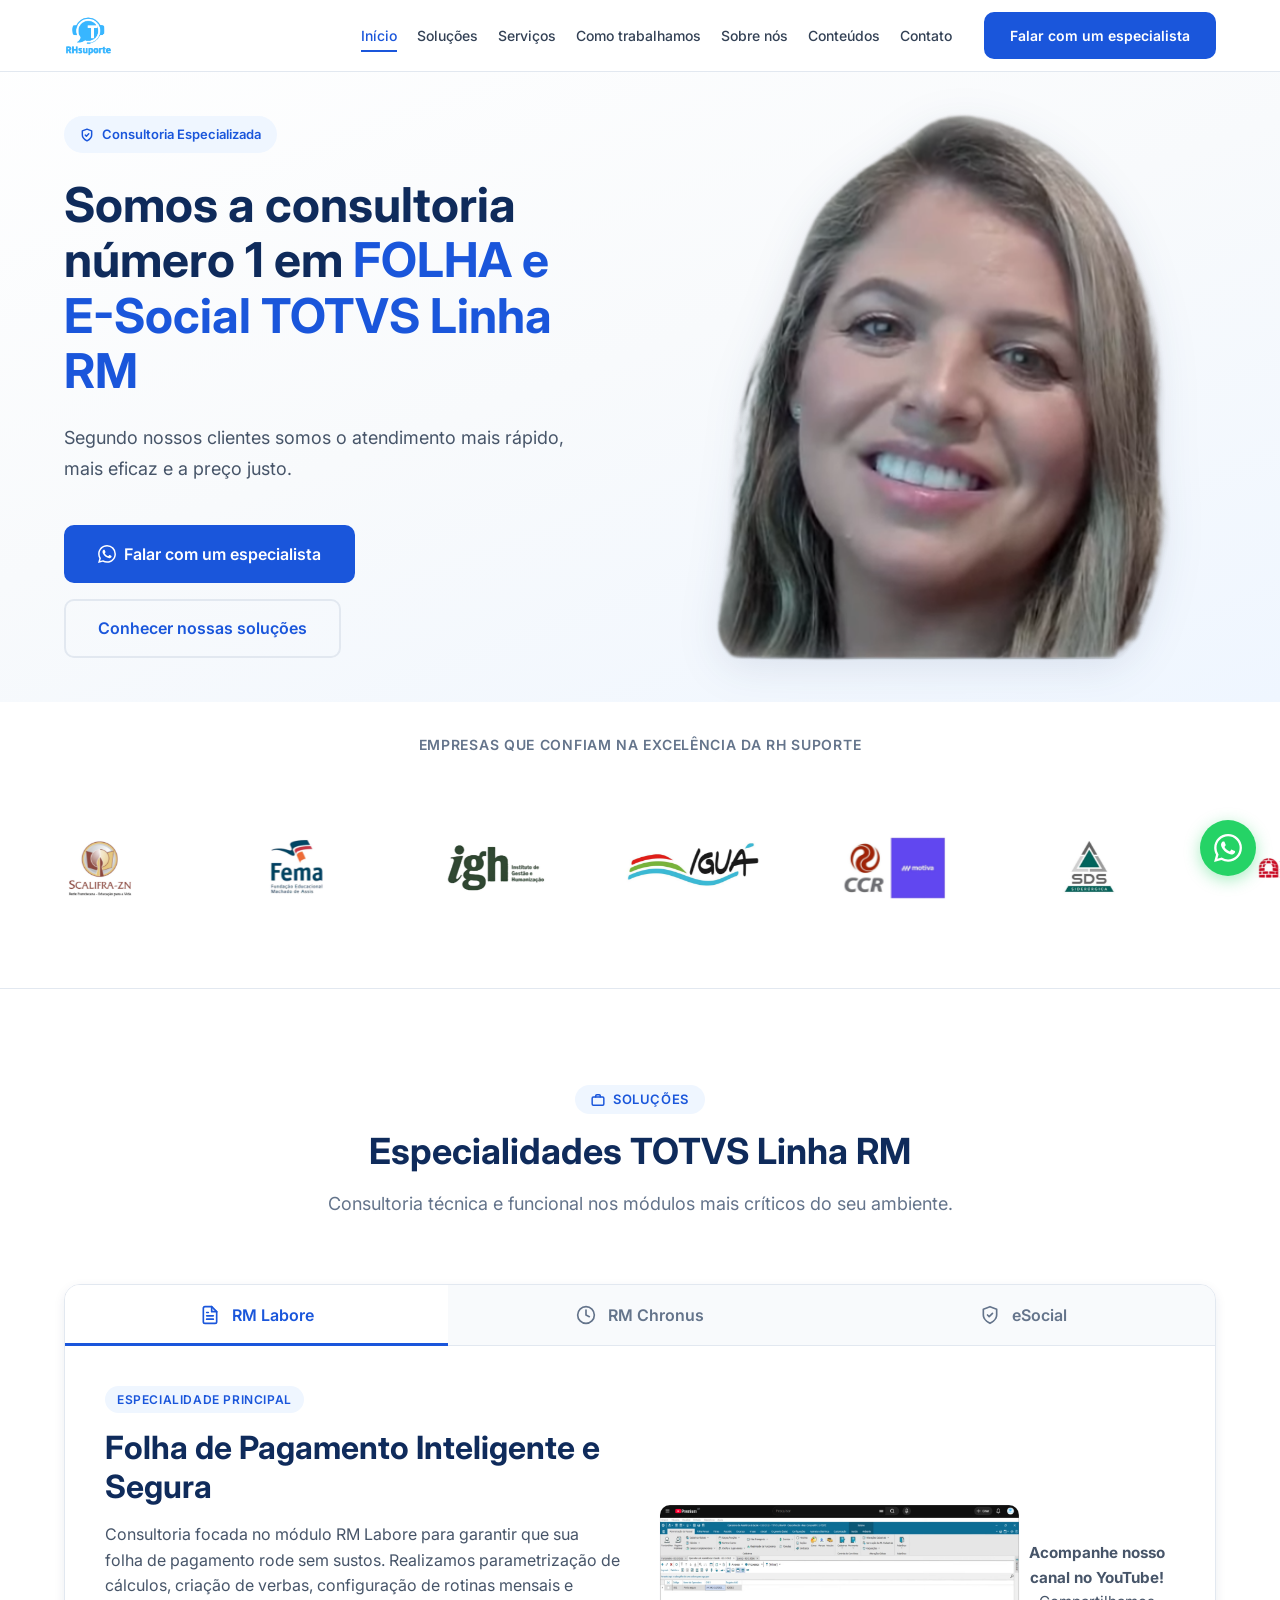
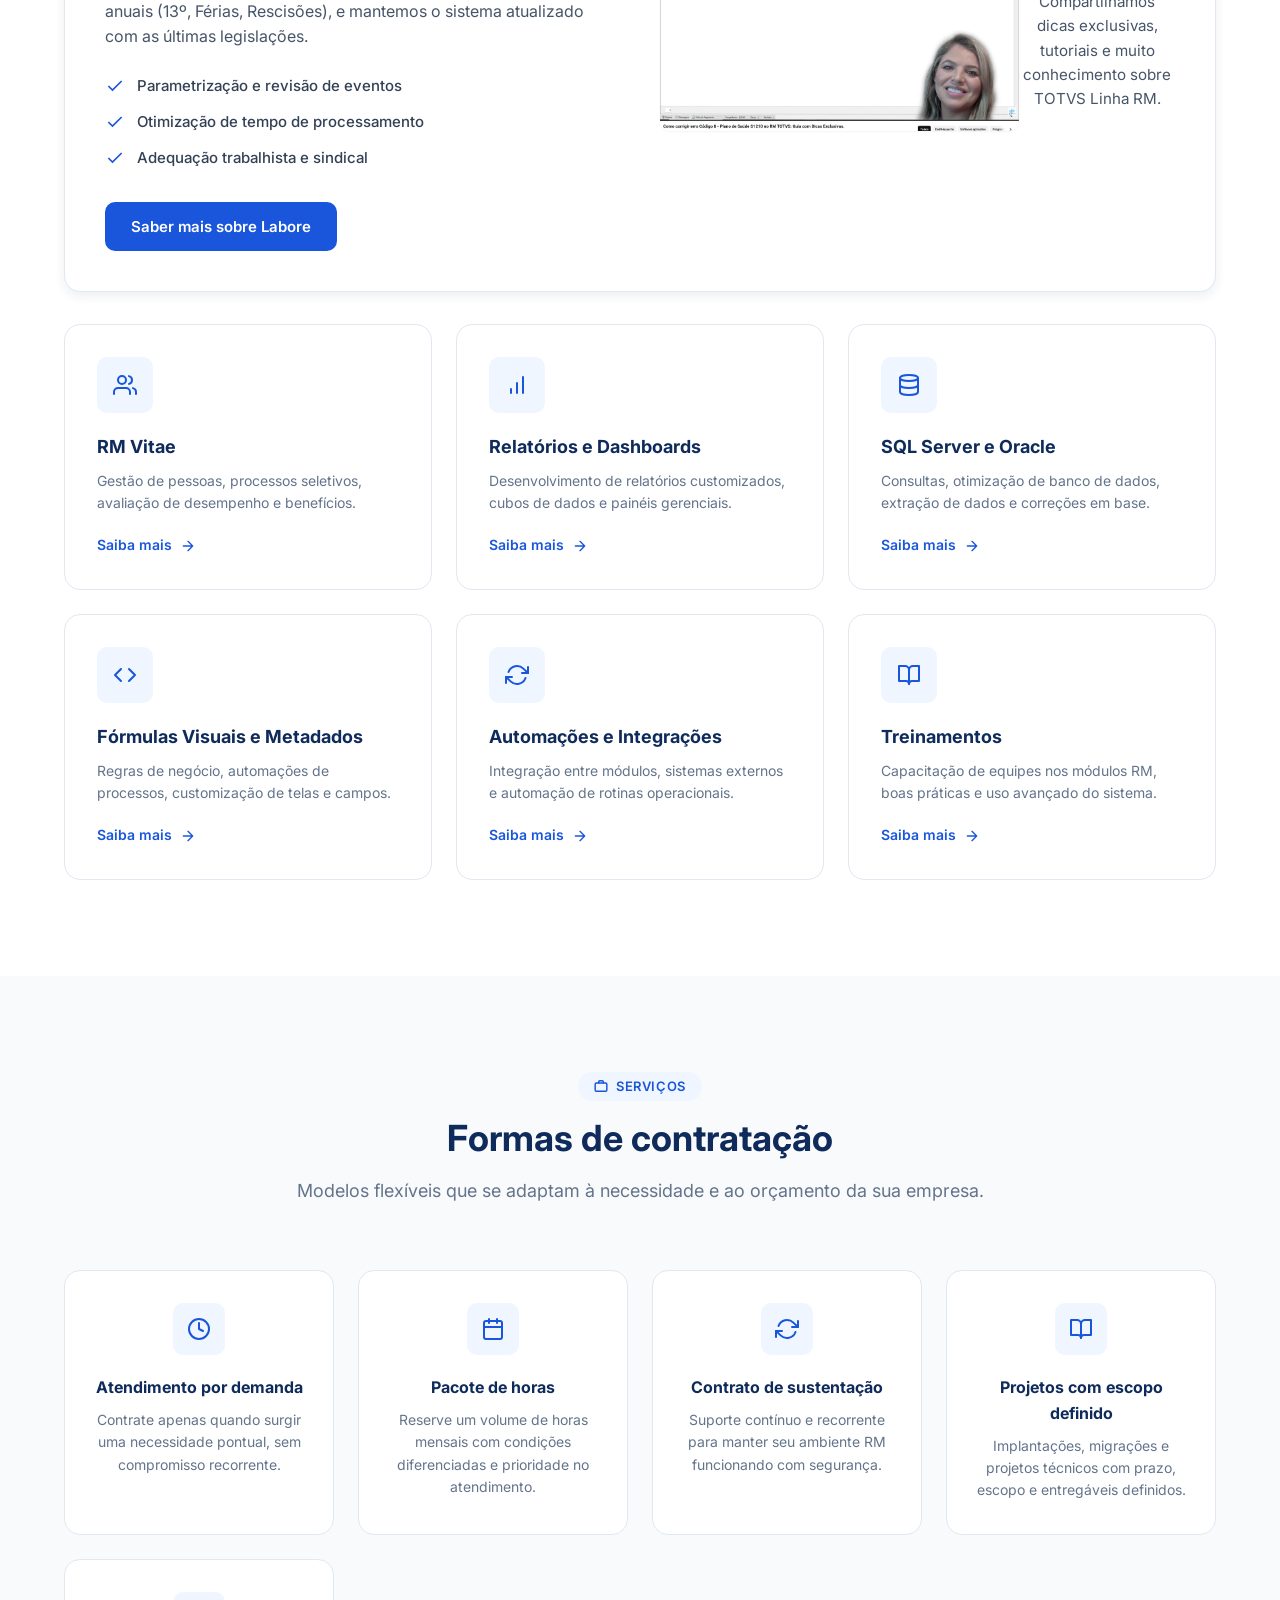
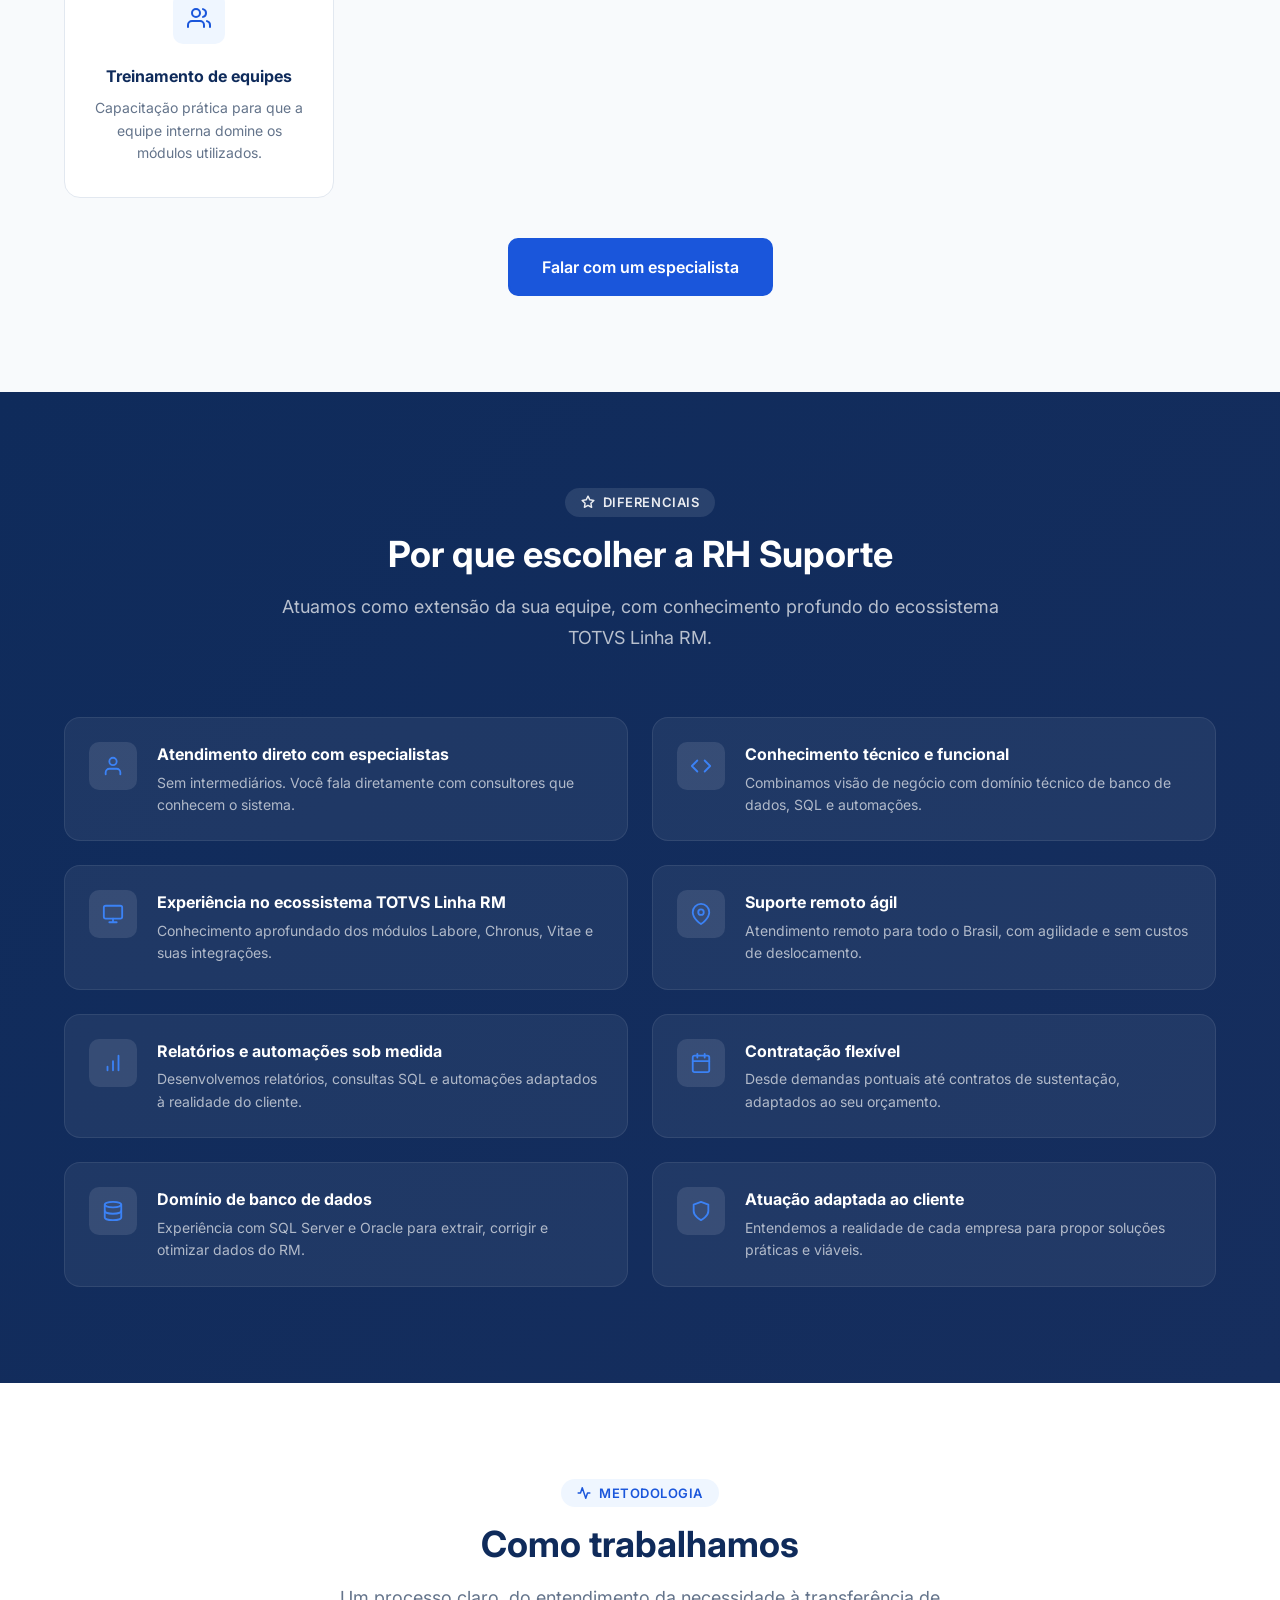
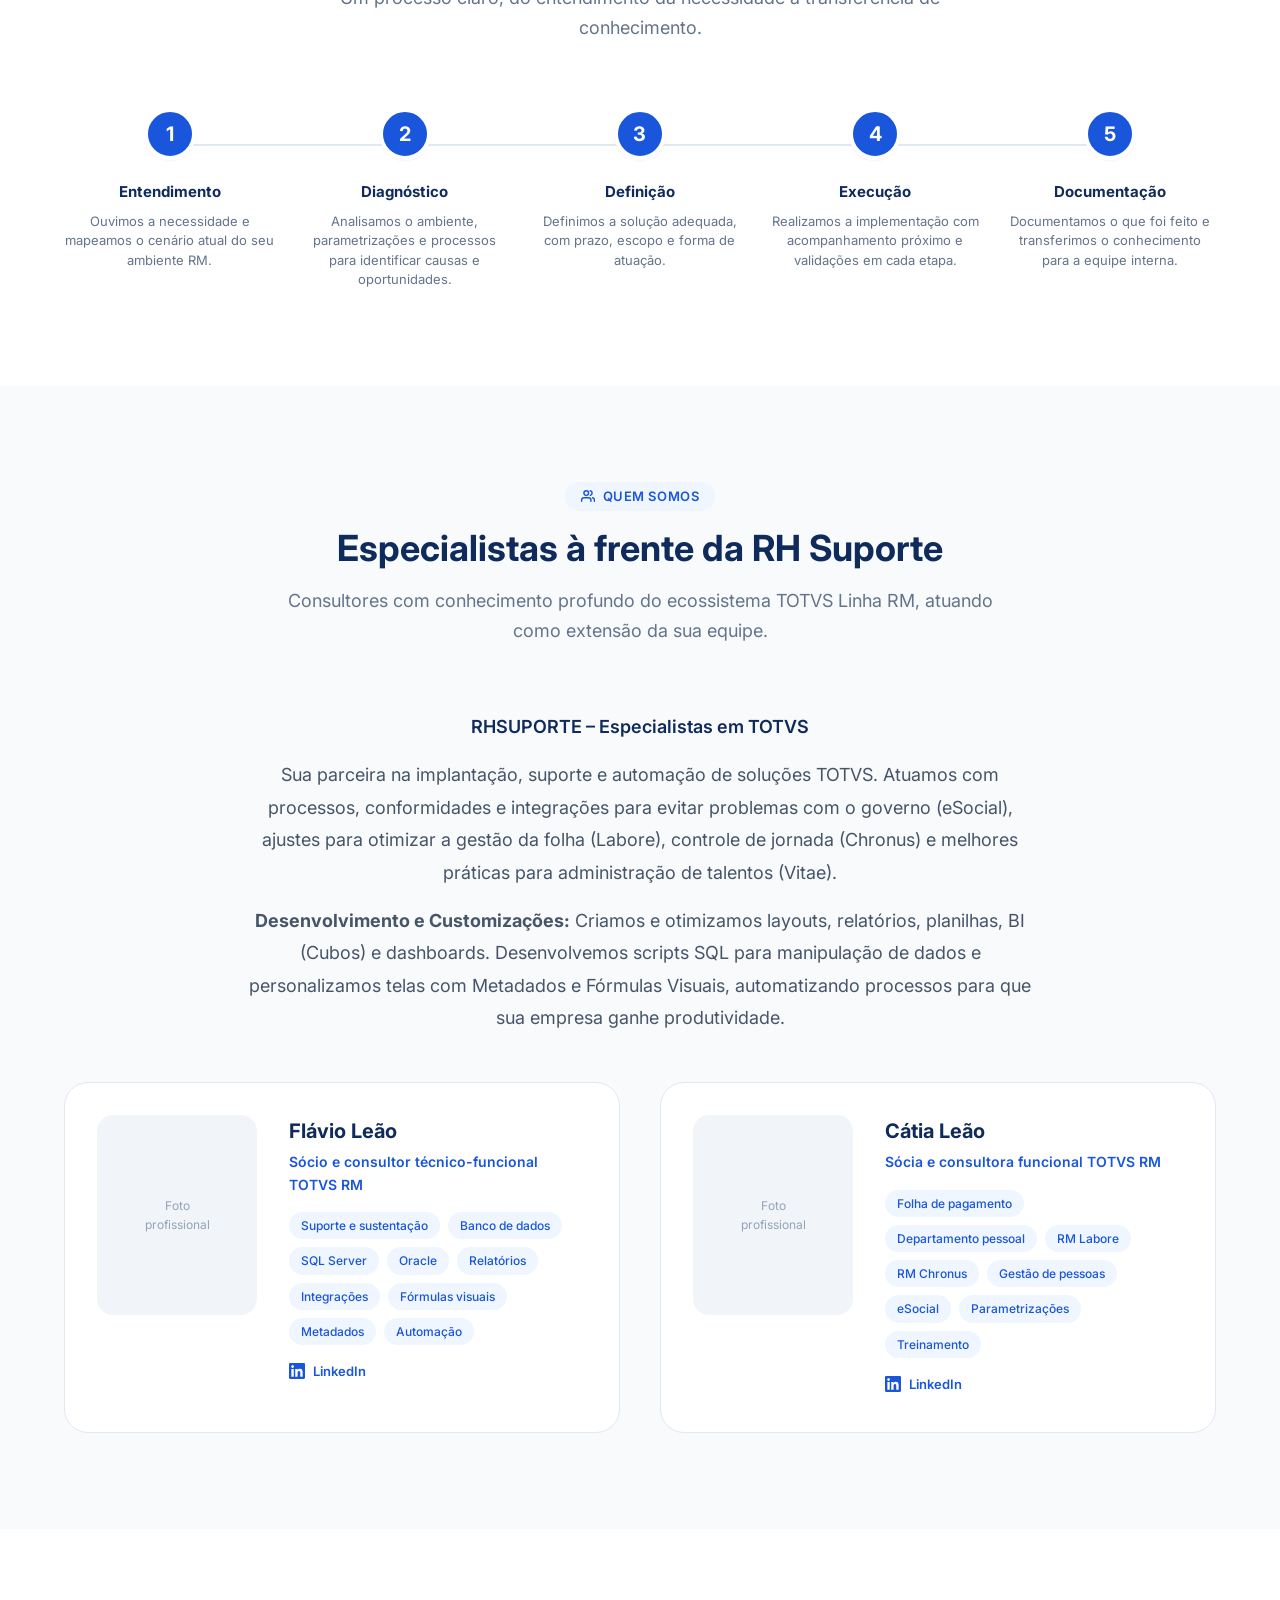
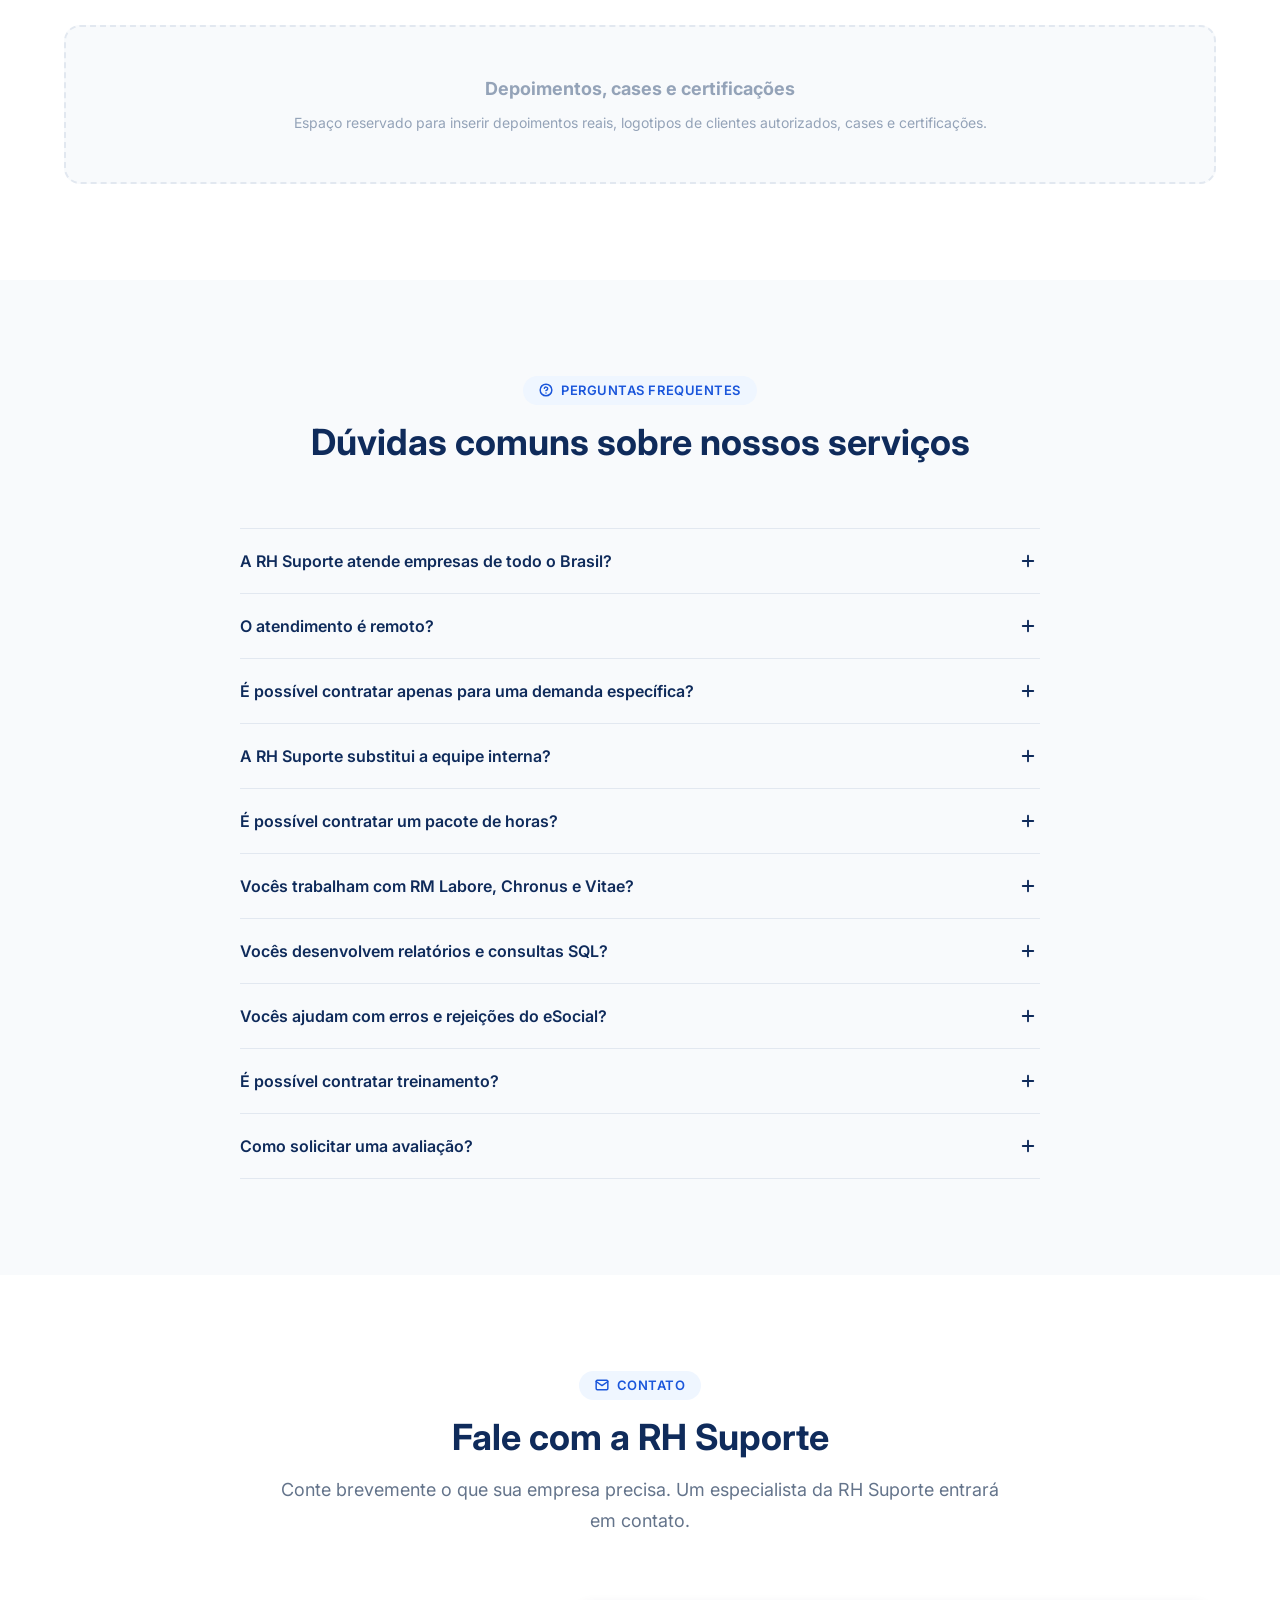
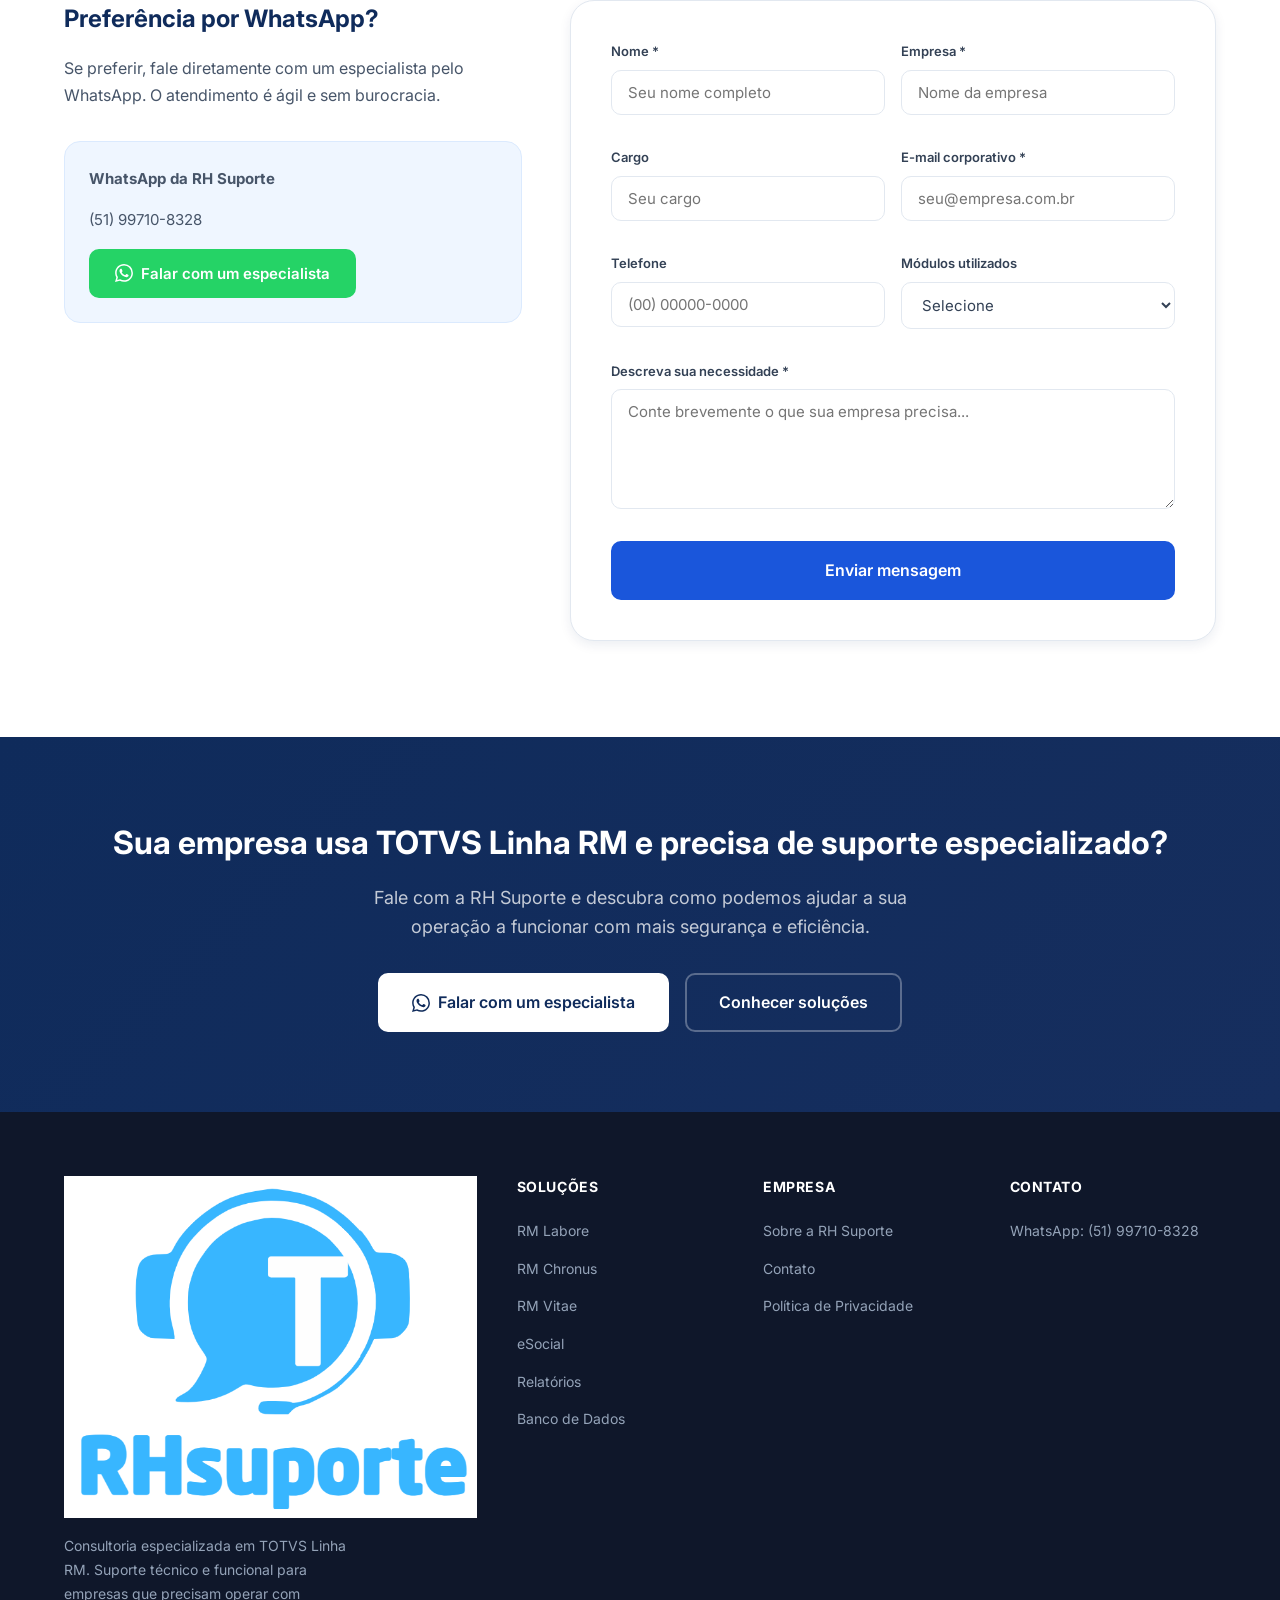
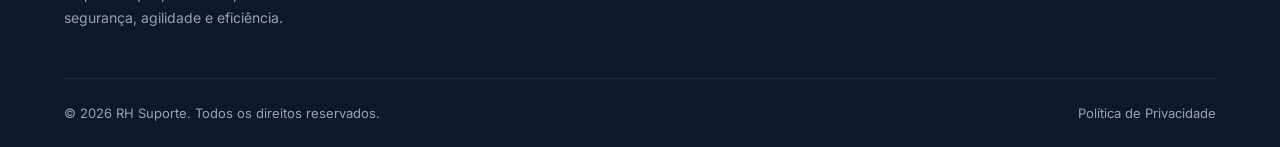
==== commit 99533860: "feat: atualiza imagens e texto do YouTube e foto de perfil na hero" ====
--- a/index.html
+++ b/index.html
@@ -65,32 +65,8 @@
       </div>
     </div>
 
-    <div class="hero__visual">
-      <div class="hero__illustration">
-        <div class="hero__abstract">
-          <div class="hero__abstract-circle hero__abstract-circle--lg"></div>
-          <div class="hero__abstract-circle hero__abstract-circle--md"></div>
-          <div class="hero__abstract-circle hero__abstract-circle--sm">
-            <svg width="48" height="48" viewBox="0 0 24 24" fill="none" stroke="#fff" stroke-width="1.5" stroke-linecap="round" stroke-linejoin="round"><rect x="2" y="3" width="20" height="14" rx="2"/><path d="M8 21h8M12 17v4"/></svg>
-          </div>
-          <!-- Floating icons -->
-          <div class="hero__abstract-icon hero__abstract-icon--1">
-            <svg width="22" height="22" viewBox="0 0 24 24" fill="none" stroke="currentColor" stroke-width="2" stroke-linecap="round" stroke-linejoin="round"><path d="M14 2H6a2 2 0 00-2 2v16a2 2 0 002 2h12a2 2 0 002-2V8z"/><path d="M14 2v6h6M16 13H8M16 17H8M10 9H8"/></svg>
-          </div>
-          <div class="hero__abstract-icon hero__abstract-icon--2">
-            <svg width="22" height="22" viewBox="0 0 24 24" fill="none" stroke="currentColor" stroke-width="2" stroke-linecap="round" stroke-linejoin="round"><circle cx="12" cy="12" r="10"/><path d="M12 6v6l4 2"/></svg>
-          </div>
-          <div class="hero__abstract-icon hero__abstract-icon--3">
-            <svg width="22" height="22" viewBox="0 0 24 24" fill="none" stroke="currentColor" stroke-width="2" stroke-linecap="round" stroke-linejoin="round"><path d="M12 20V10M18 20V4M6 20v-4"/></svg>
-          </div>
-          <div class="hero__abstract-icon hero__abstract-icon--4">
-            <svg width="22" height="22" viewBox="0 0 24 24" fill="none" stroke="currentColor" stroke-width="2" stroke-linecap="round" stroke-linejoin="round"><path d="M17 21v-2a4 4 0 00-4-4H5a4 4 0 00-4 4v2"/><circle cx="9" cy="7" r="4"/><path d="M23 21v-2a4 4 0 00-3-3.87M16 3.13a4 4 0 010 7.75"/></svg>
-          </div>
-          <div class="hero__abstract-icon hero__abstract-icon--5">
-            <svg width="22" height="22" viewBox="0 0 24 24" fill="none" stroke="currentColor" stroke-width="2" stroke-linecap="round" stroke-linejoin="round"><ellipse cx="12" cy="5" rx="9" ry="3"/><path d="M21 12c0 1.66-4 3-9 3s-9-1.34-9-3"/><path d="M3 5v14c0 1.66 4 3 9 3s9-1.34 9-3V5"/></svg>
-          </div>
-        </div>
-      </div>
+    <div class="hero__visual" style="display: flex; justify-content: center; align-items: center;">
+      <img src="assets/Design sem nome (10).png" alt="Proprietária da RH Suporte" style="max-width: 100%; max-height: 550px; object-fit: contain; filter: drop-shadow(0 10px 20px rgba(15, 43, 91, 0.1));">
     </div>
   </div>
 </section>
@@ -157,7 +133,12 @@
               <a href="solucoes/folha-pagamento.html" class="btn btn--primary">Saber mais sobre Labore</a>
             </div>
             <div class="tab-pane__visual">
-              <img src="assets/img/labore.png" alt="Dashboard corporativo para folha de pagamento" class="tab-pane__img">
+              <a href="https://youtu.be/vQUa6q9My3s" target="_blank" rel="noopener" title="Assista nosso vídeo mais popular no YouTube">
+                <img src="assets/topvideoYT.png" alt="Vídeo mais popular da RH Suporte no YouTube" class="tab-pane__img">
+              </a>
+              <p style="margin-top: 1rem; text-align: center; font-size: 0.95rem; color: var(--gray-600, #4b5563);">
+                <strong>Acompanhe nosso canal no YouTube!</strong> Compartilhamos dicas exclusivas, tutoriais e muito conhecimento sobre TOTVS Linha RM.
+              </p>
             </div>
           </div>
         </div>
@@ -177,7 +158,7 @@
               <a href="solucoes/automacao-ponto.html" class="btn btn--primary">Saber mais sobre Chronus</a>
             </div>
             <div class="tab-pane__visual">
-              <img src="assets/img/chronus.png" alt="Conceito abstrato de gestão de tempo" class="tab-pane__img">
+              <img src="assets/YT-horario flex.png" alt="Dica no YouTube sobre Gestão de Ponto e Horário Flexível" class="tab-pane__img">
             </div>
           </div>
         </div>
@@ -197,7 +178,7 @@
               <a href="solucoes/esocial.html" class="btn btn--primary">Saber mais sobre eSocial</a>
             </div>
             <div class="tab-pane__visual">
-              <img src="assets/img/esocial.png" alt="Conceito de conformidade e segurança eSocial" class="tab-pane__img">
+              <img src="assets/YT.png" alt="Dica no YouTube sobre eSocial" class="tab-pane__img">
             </div>
           </div>
         </div>
--- a/css/style.css
+++ b/css/style.css
@@ -370,8 +370,8 @@
 
 /* ---------- Hero ---------- */
 .hero {
-  padding-top: calc(var(--header-h) + var(--sp-20));
-  padding-bottom: var(--sp-24);
+  padding-top: calc(var(--header-h) + var(--sp-10));
+  padding-bottom: var(--sp-10);
   background: linear-gradient(160deg, var(--white) 0%, var(--gray-50) 50%, var(--blue-bg) 100%);
   position: relative;
   overflow: hidden;
@@ -422,7 +422,7 @@
   display: flex;
   justify-content: center;
   align-items: center;
-  min-height: 400px;
+  min-height: 320px;
 }
 
 .hero__illustration {
@@ -590,8 +590,7 @@
 
 .tab-pane__img {
   width: 100%;
-  aspect-ratio: 4/3;
-  object-fit: cover;
+  height: auto;
   border-radius: var(--radius-md);
   box-shadow: var(--shadow-sm);
 }
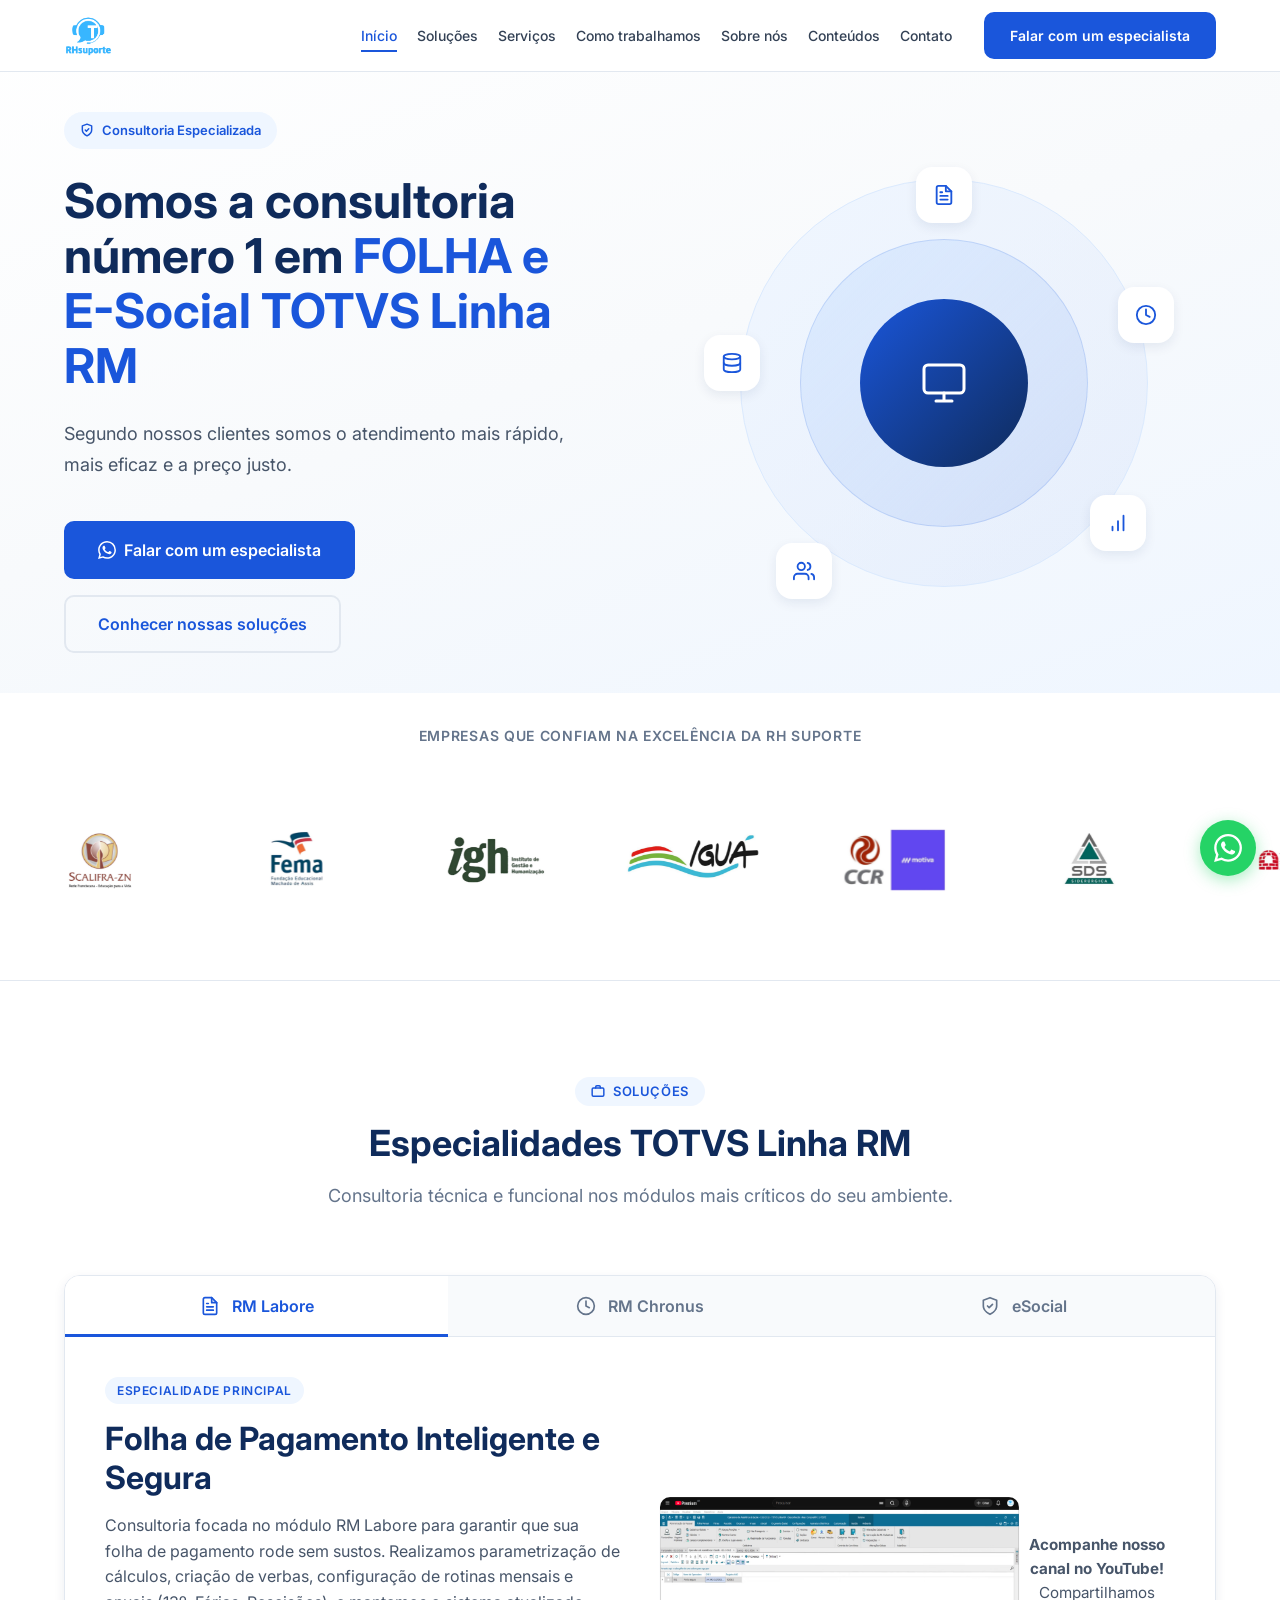
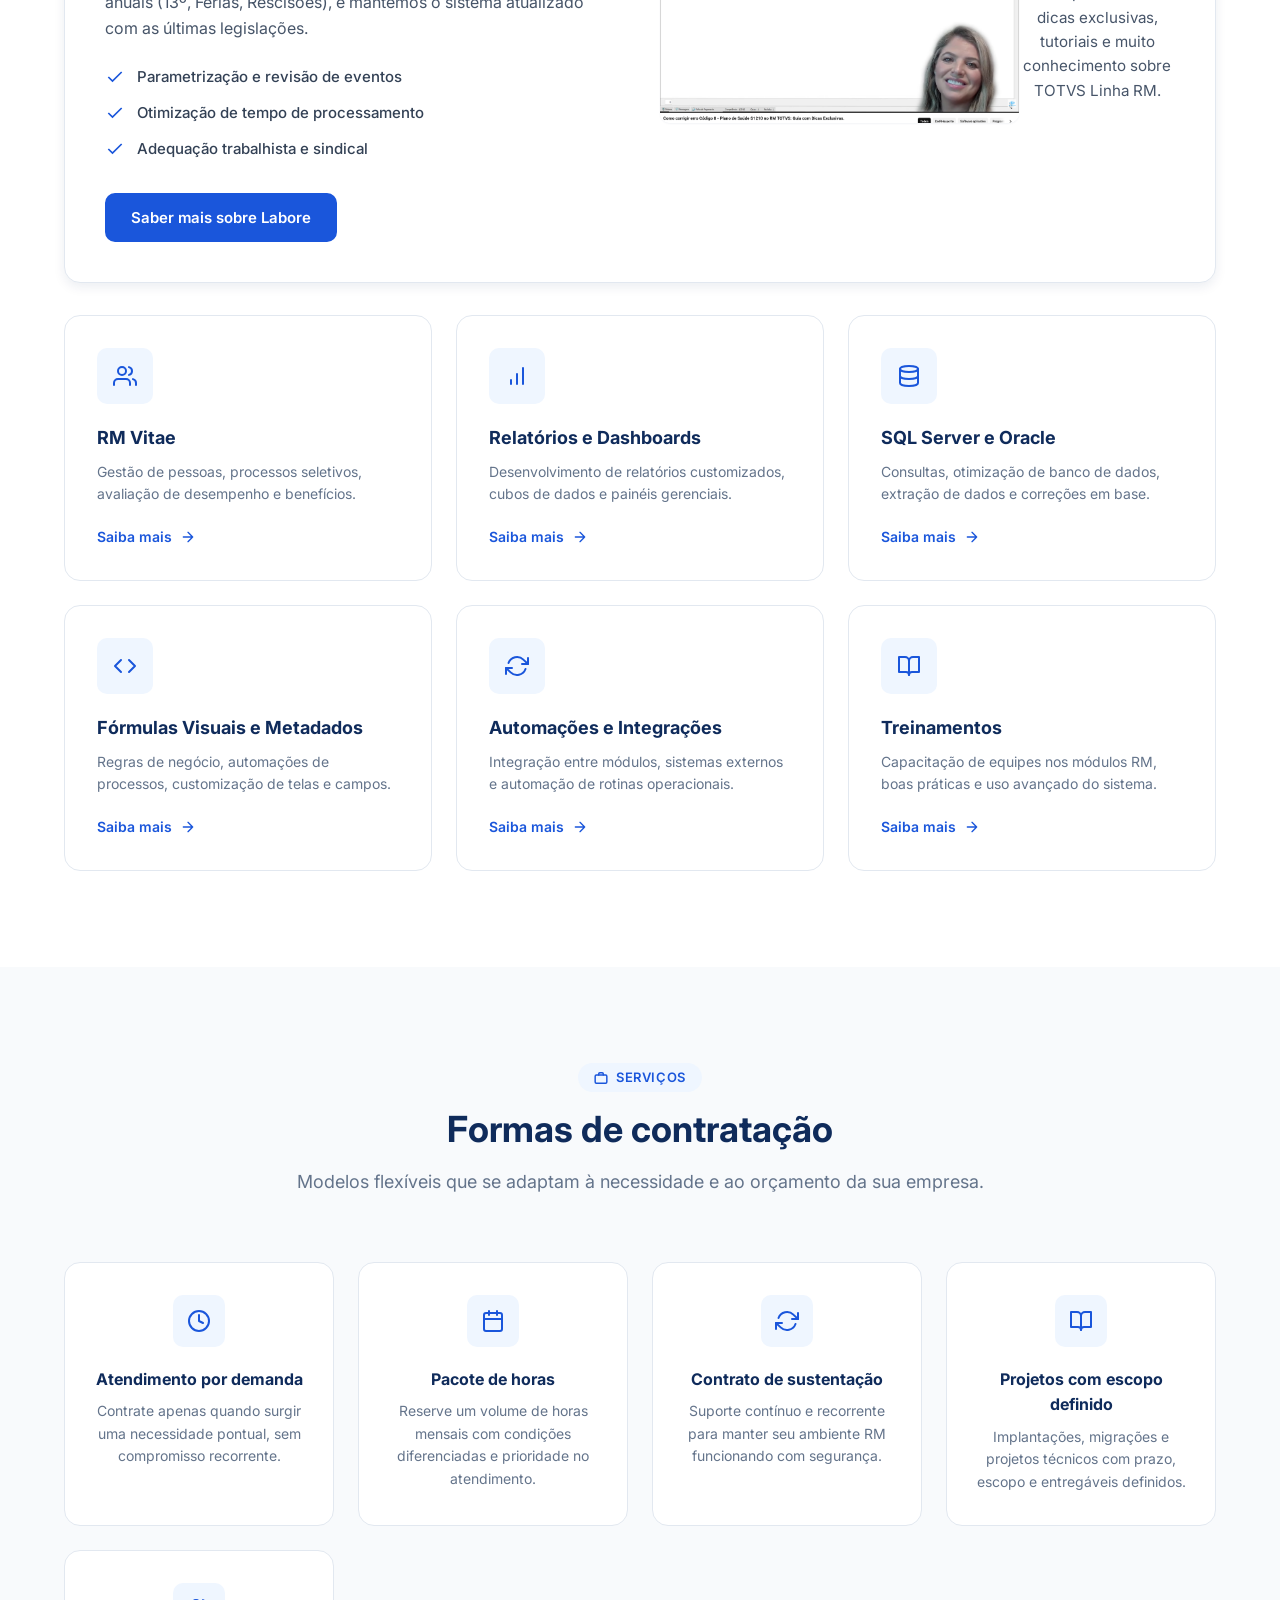
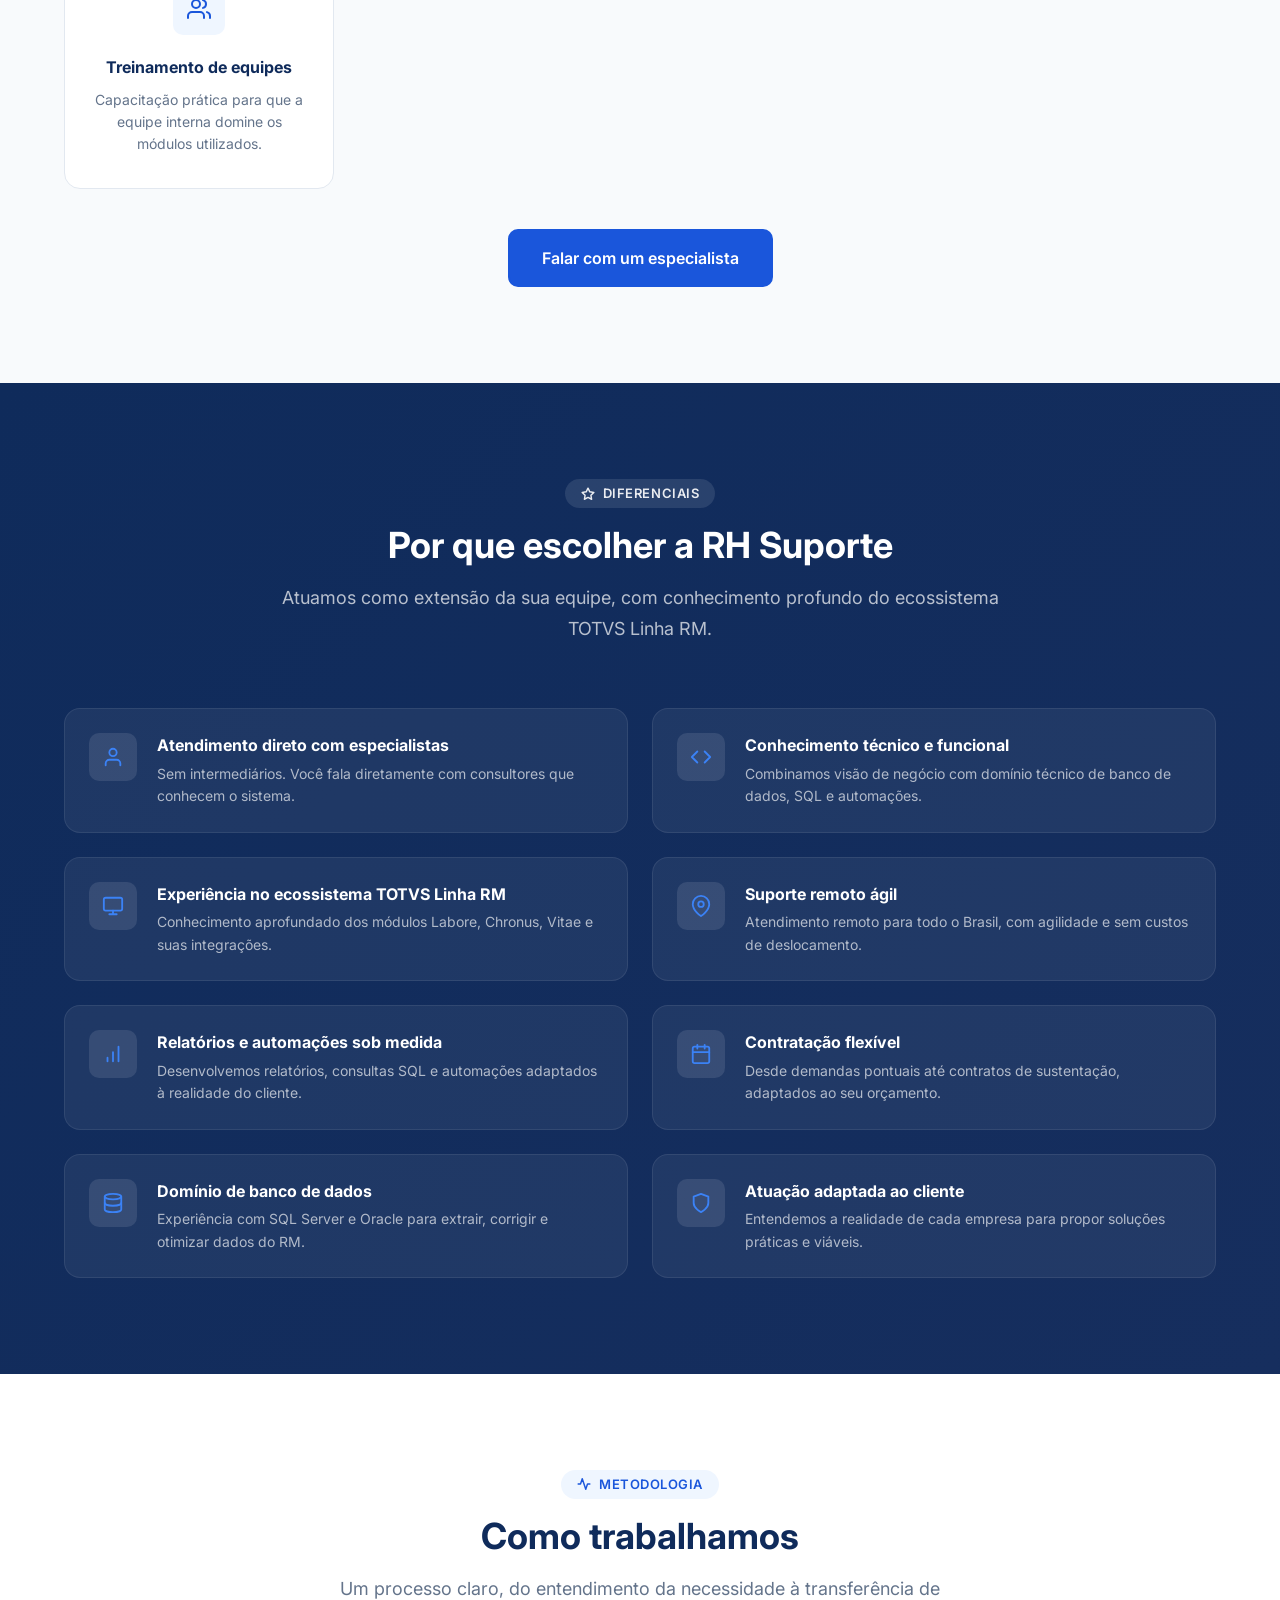
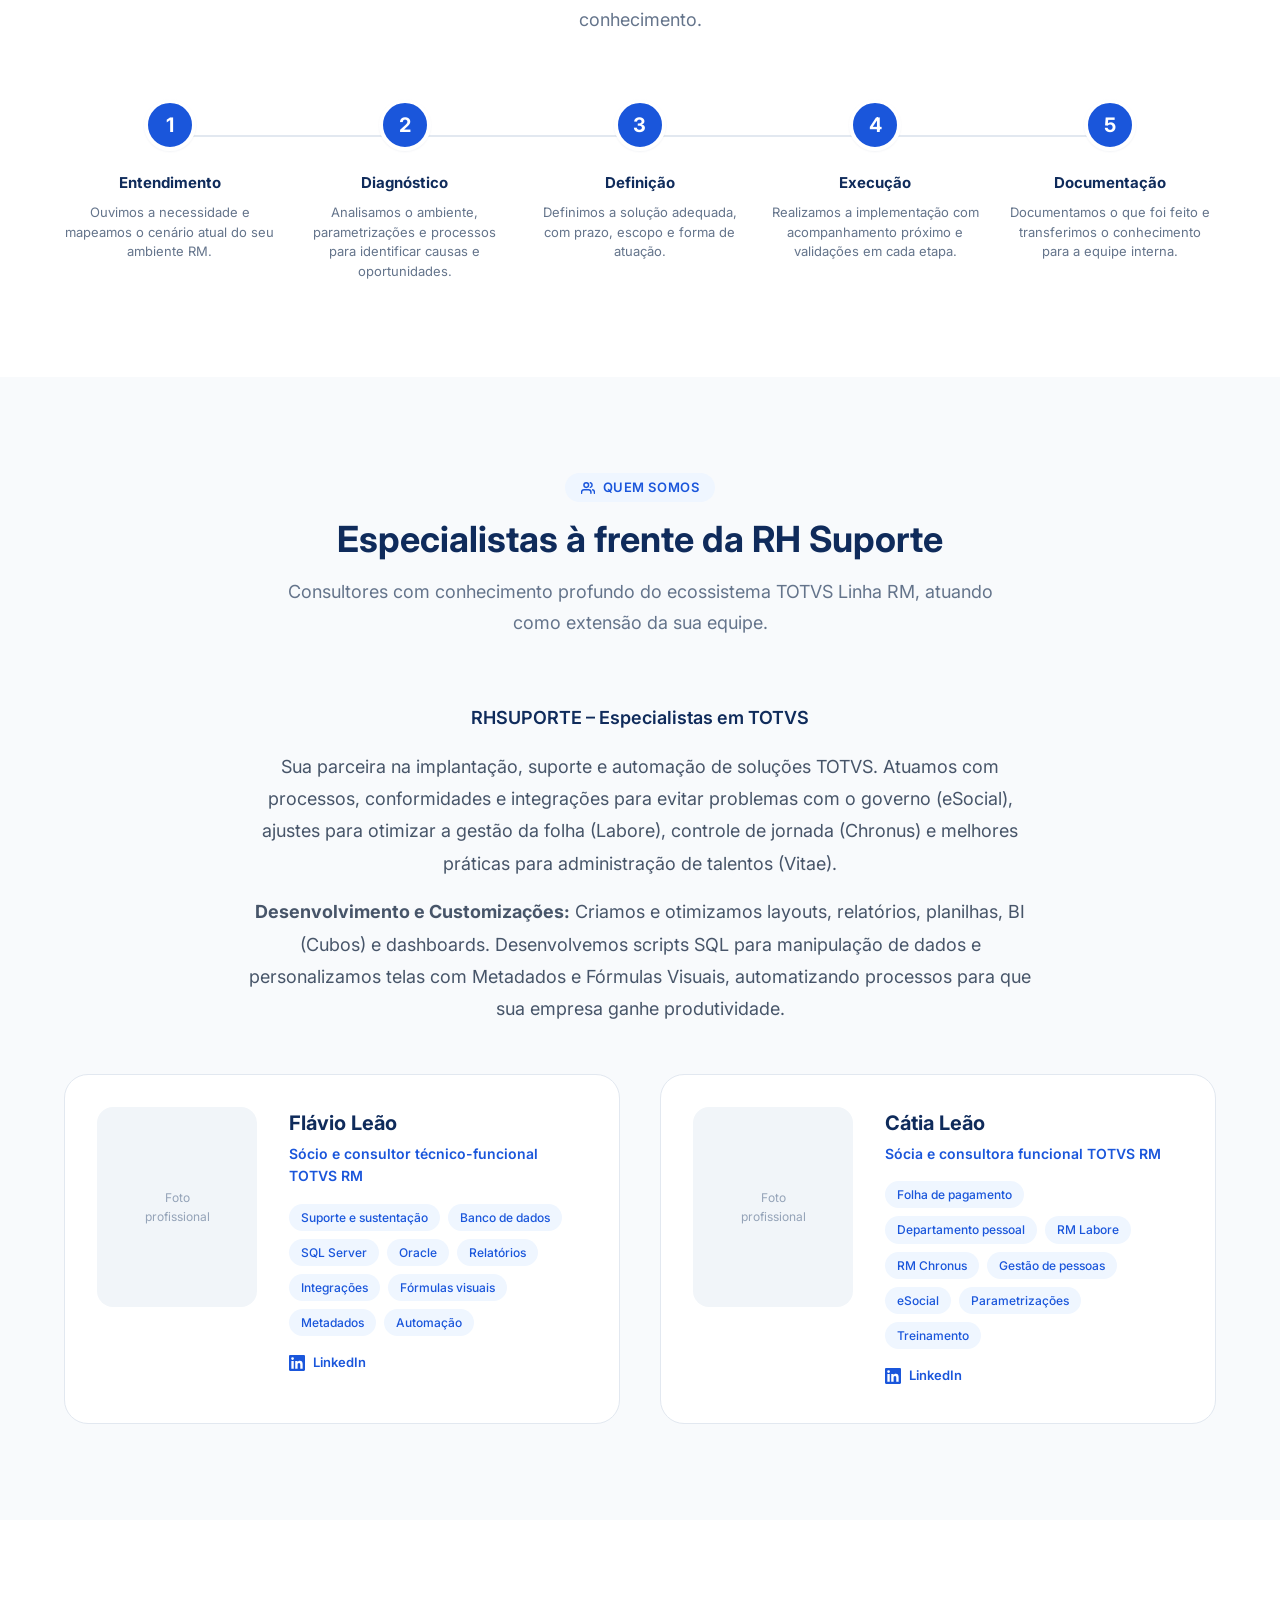
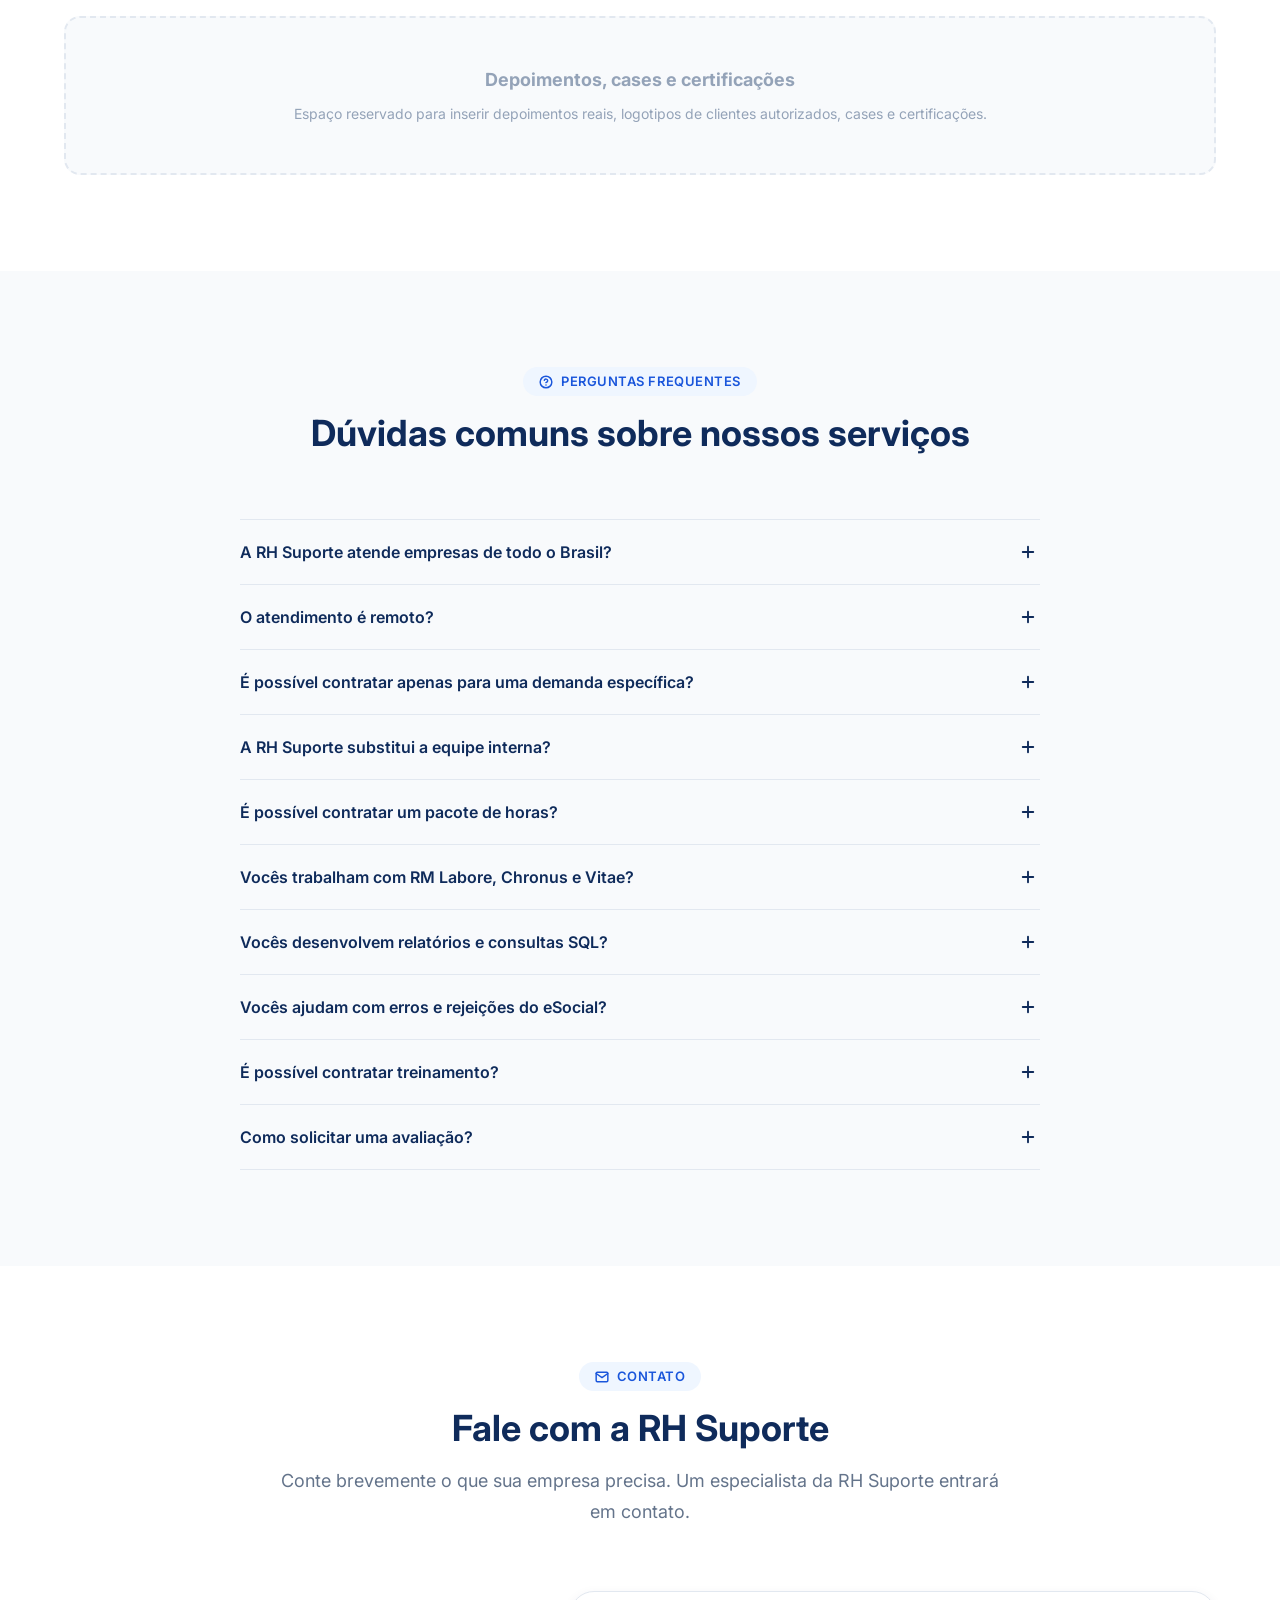
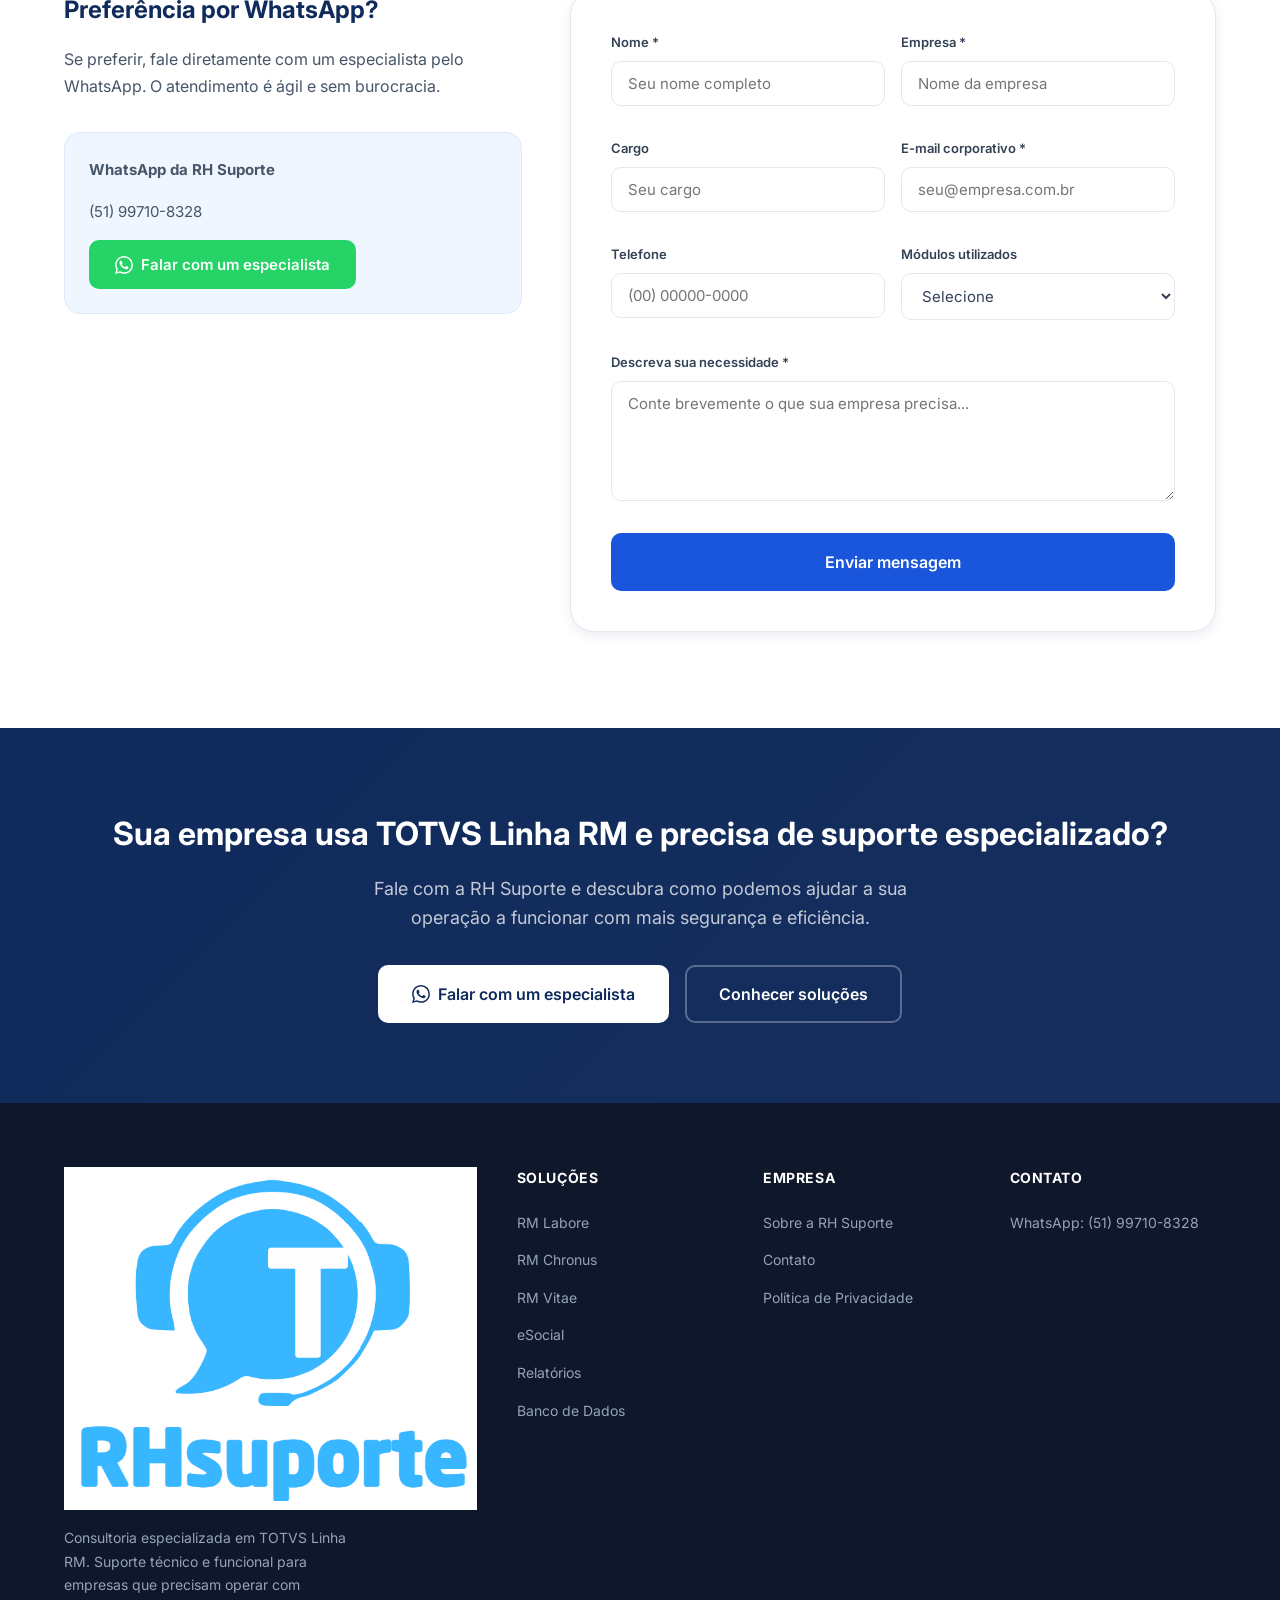
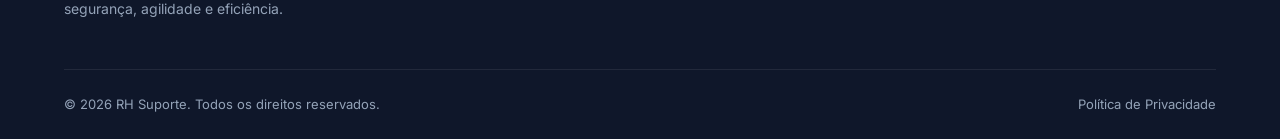
==== commit c4a0c997: "backup: restaura ilustracao abstrata na hero (sem a foto)" ====
--- a/index.html
+++ b/index.html
@@ -65,8 +65,32 @@
       </div>
     </div>
 
-    <div class="hero__visual" style="display: flex; justify-content: center; align-items: center;">
-      <img src="assets/Design sem nome (10).png" alt="Proprietária da RH Suporte" style="max-width: 100%; max-height: 550px; object-fit: contain; filter: drop-shadow(0 10px 20px rgba(15, 43, 91, 0.1));">
+    <div class="hero__visual">
+      <div class="hero__illustration">
+        <div class="hero__abstract">
+          <div class="hero__abstract-circle hero__abstract-circle--lg"></div>
+          <div class="hero__abstract-circle hero__abstract-circle--md"></div>
+          <div class="hero__abstract-circle hero__abstract-circle--sm">
+            <svg width="48" height="48" viewBox="0 0 24 24" fill="none" stroke="#fff" stroke-width="1.5" stroke-linecap="round" stroke-linejoin="round"><rect x="2" y="3" width="20" height="14" rx="2"/><path d="M8 21h8M12 17v4"/></svg>
+          </div>
+          <!-- Floating icons -->
+          <div class="hero__abstract-icon hero__abstract-icon--1">
+            <svg width="22" height="22" viewBox="0 0 24 24" fill="none" stroke="currentColor" stroke-width="2" stroke-linecap="round" stroke-linejoin="round"><path d="M14 2H6a2 2 0 00-2 2v16a2 2 0 002 2h12a2 2 0 002-2V8z"/><path d="M14 2v6h6M16 13H8M16 17H8M10 9H8"/></svg>
+          </div>
+          <div class="hero__abstract-icon hero__abstract-icon--2">
+            <svg width="22" height="22" viewBox="0 0 24 24" fill="none" stroke="currentColor" stroke-width="2" stroke-linecap="round" stroke-linejoin="round"><circle cx="12" cy="12" r="10"/><path d="M12 6v6l4 2"/></svg>
+          </div>
+          <div class="hero__abstract-icon hero__abstract-icon--3">
+            <svg width="22" height="22" viewBox="0 0 24 24" fill="none" stroke="currentColor" stroke-width="2" stroke-linecap="round" stroke-linejoin="round"><path d="M12 20V10M18 20V4M6 20v-4"/></svg>
+          </div>
+          <div class="hero__abstract-icon hero__abstract-icon--4">
+            <svg width="22" height="22" viewBox="0 0 24 24" fill="none" stroke="currentColor" stroke-width="2" stroke-linecap="round" stroke-linejoin="round"><path d="M17 21v-2a4 4 0 00-4-4H5a4 4 0 00-4 4v2"/><circle cx="9" cy="7" r="4"/><path d="M23 21v-2a4 4 0 00-3-3.87M16 3.13a4 4 0 010 7.75"/></svg>
+          </div>
+          <div class="hero__abstract-icon hero__abstract-icon--5">
+            <svg width="22" height="22" viewBox="0 0 24 24" fill="none" stroke="currentColor" stroke-width="2" stroke-linecap="round" stroke-linejoin="round"><ellipse cx="12" cy="5" rx="9" ry="3"/><path d="M21 12c0 1.66-4 3-9 3s-9-1.34-9-3"/><path d="M3 5v14c0 1.66 4 3 9 3s9-1.34 9-3V5"/></svg>
+          </div>
+        </div>
+      </div>
     </div>
   </div>
 </section>
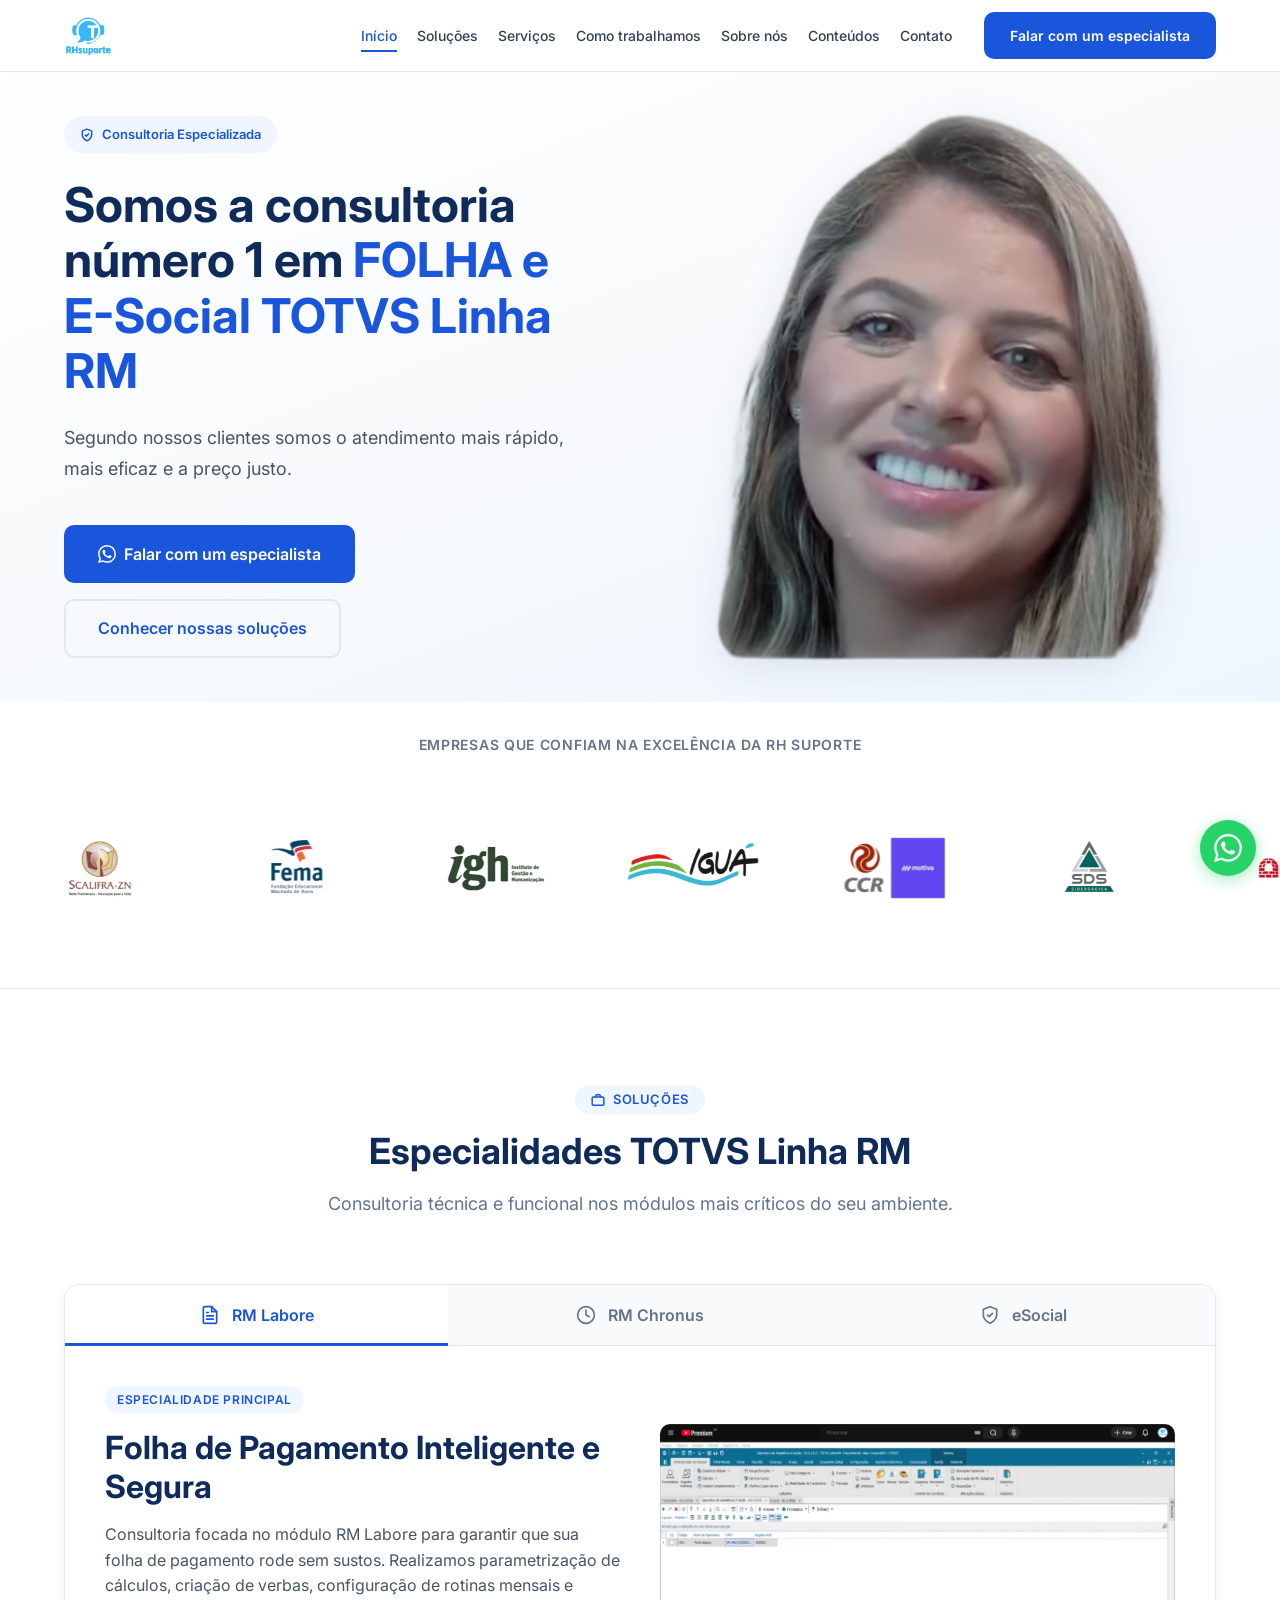
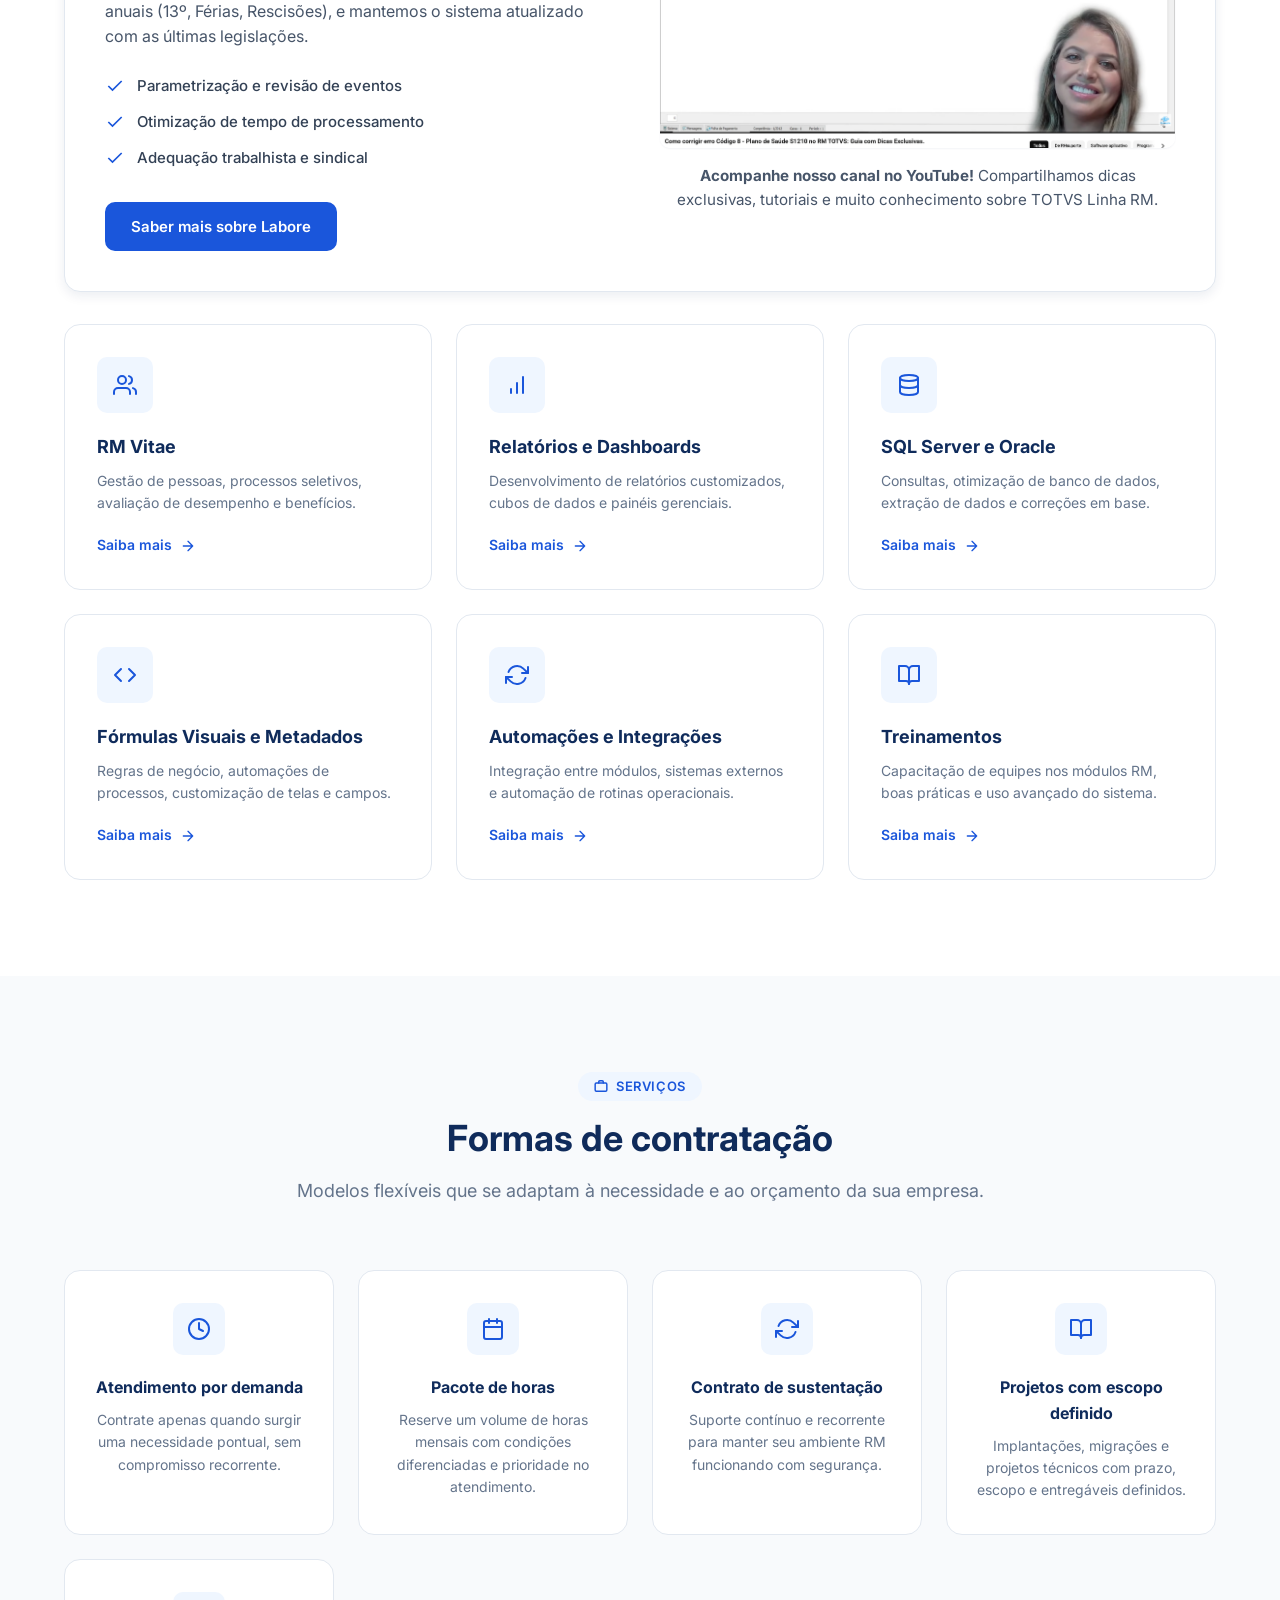
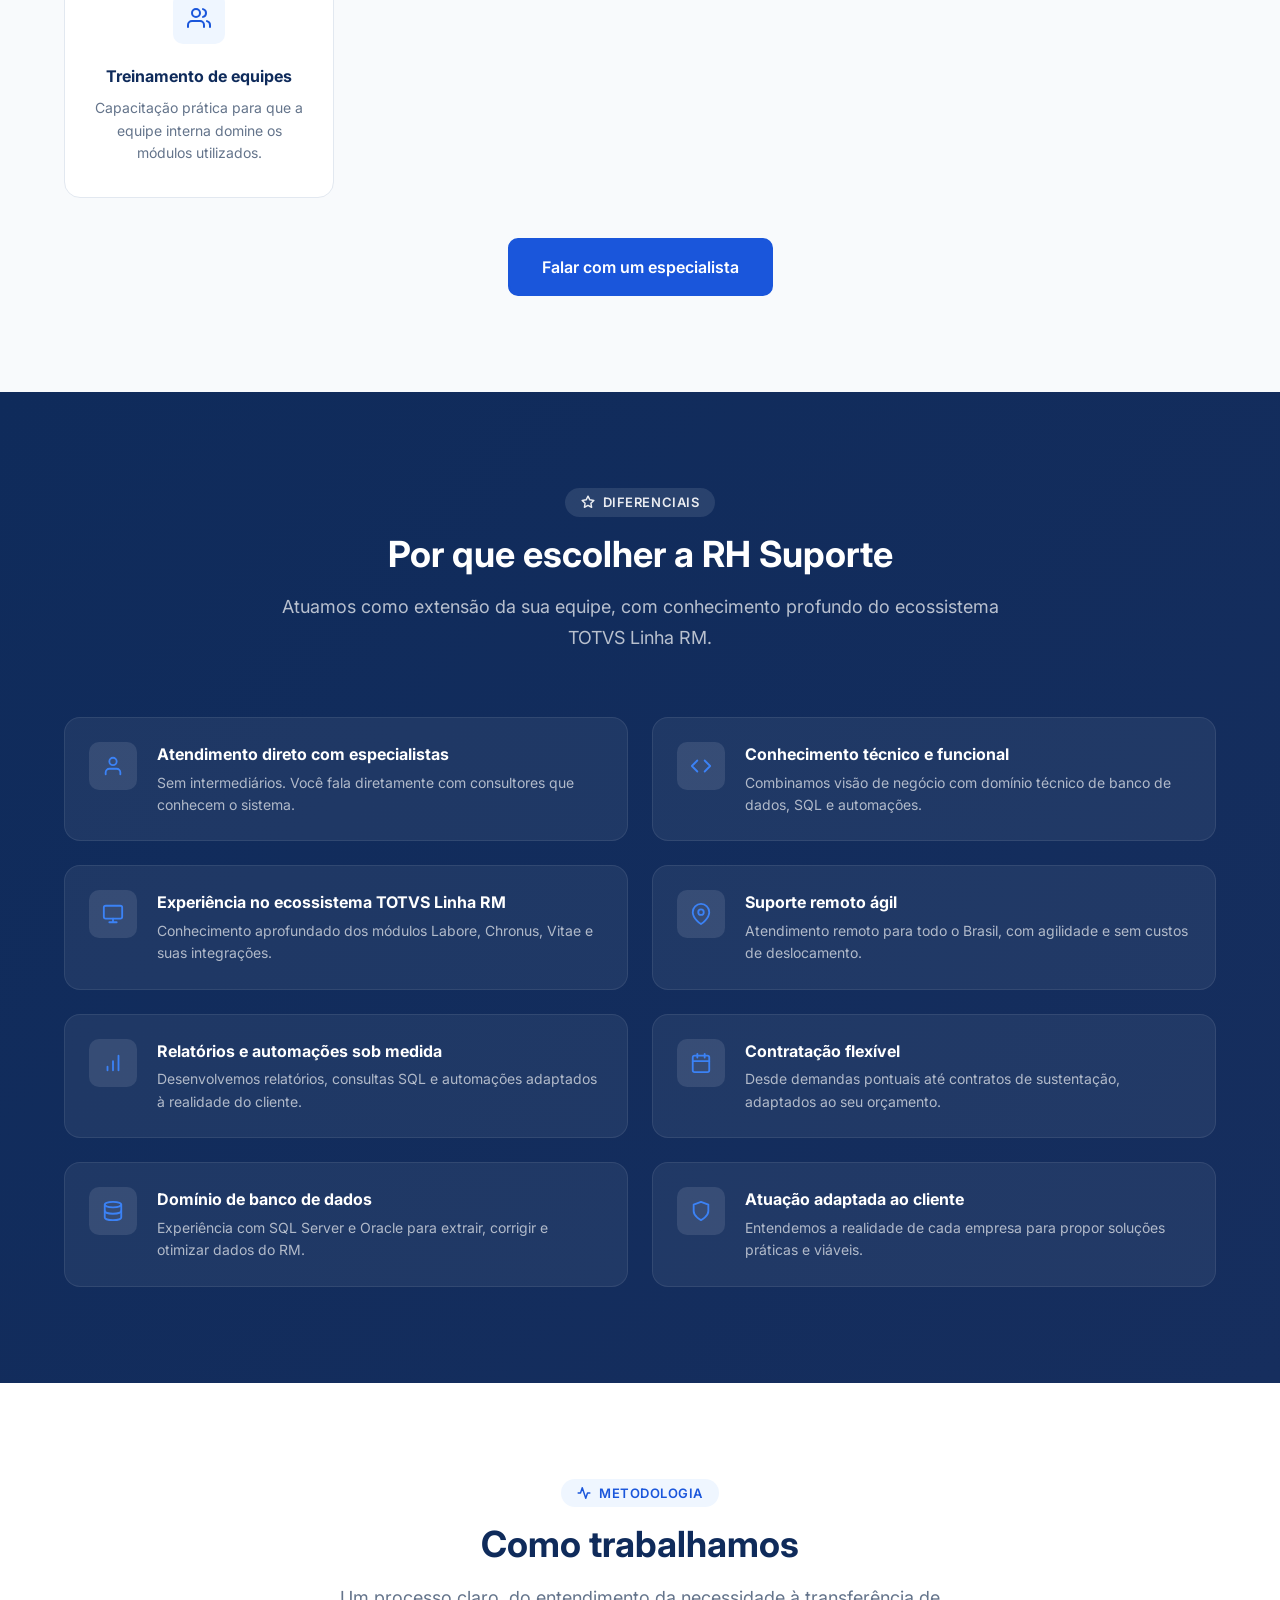
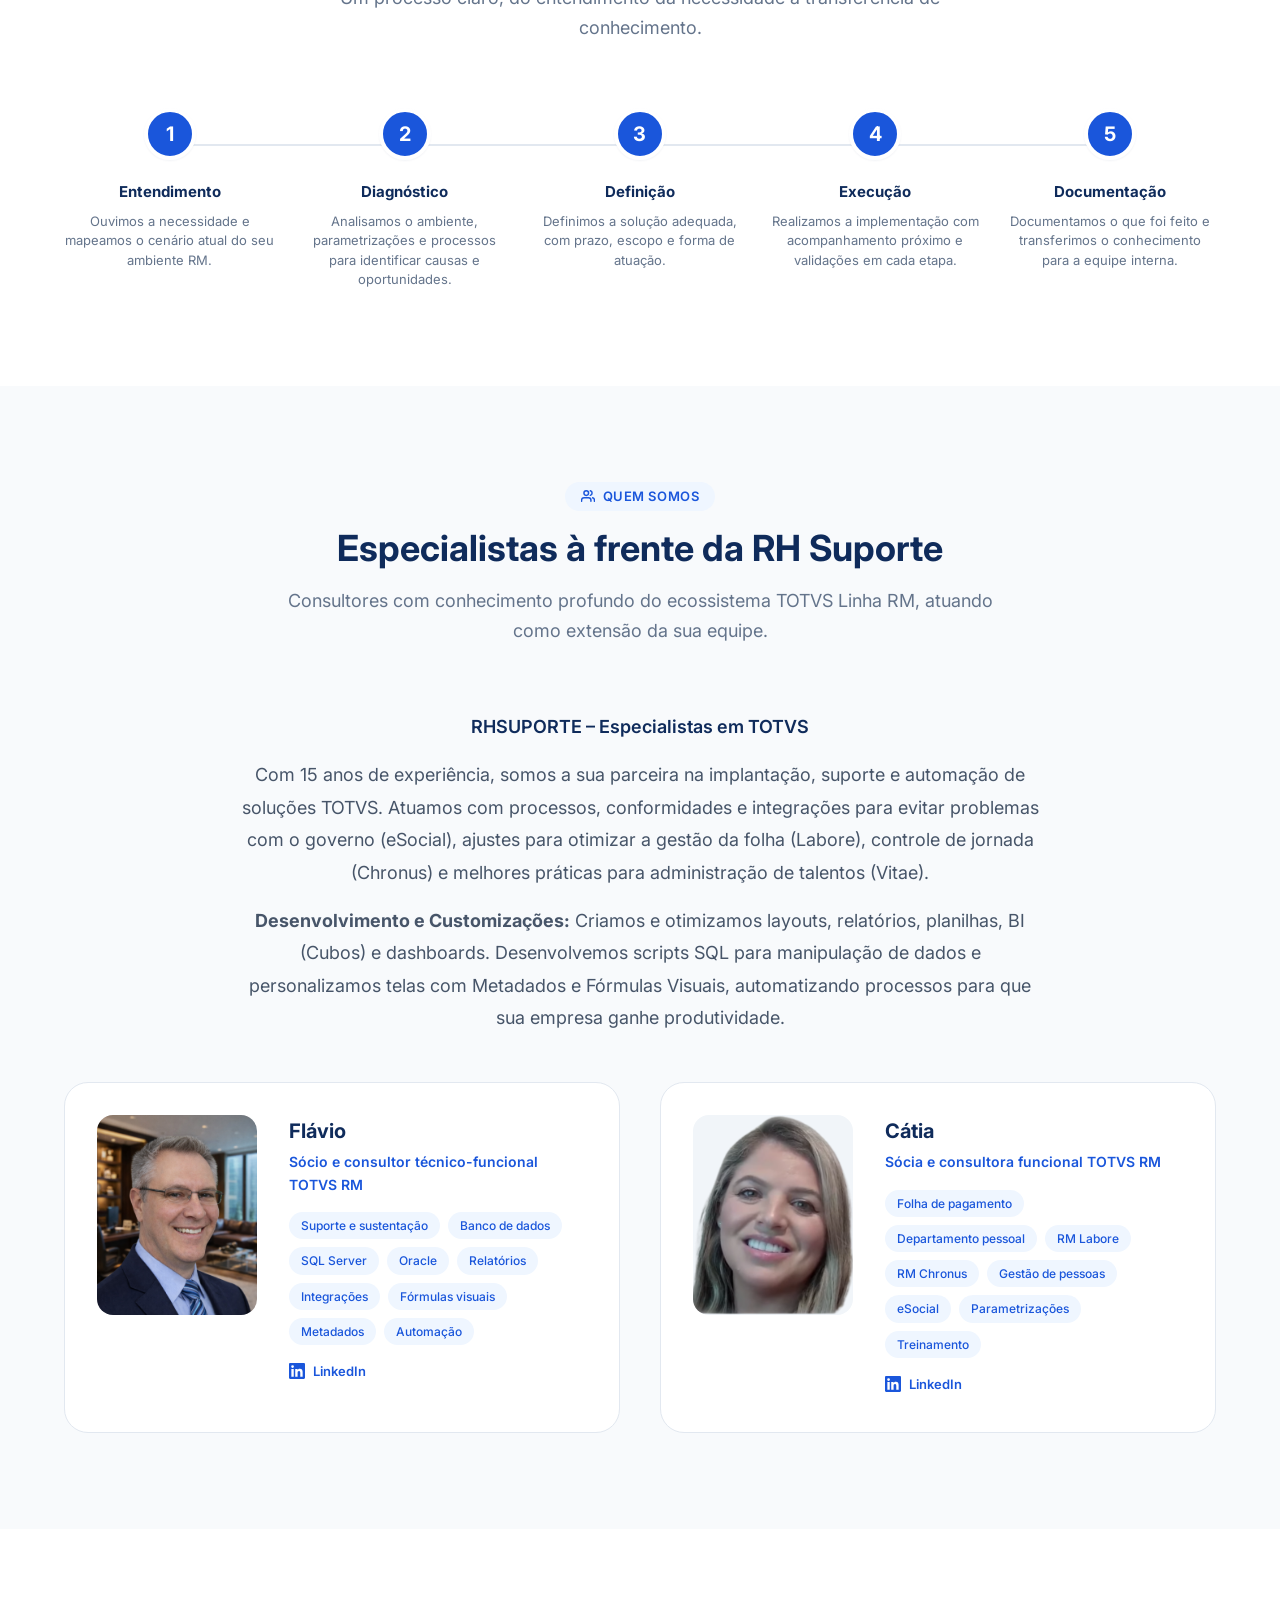
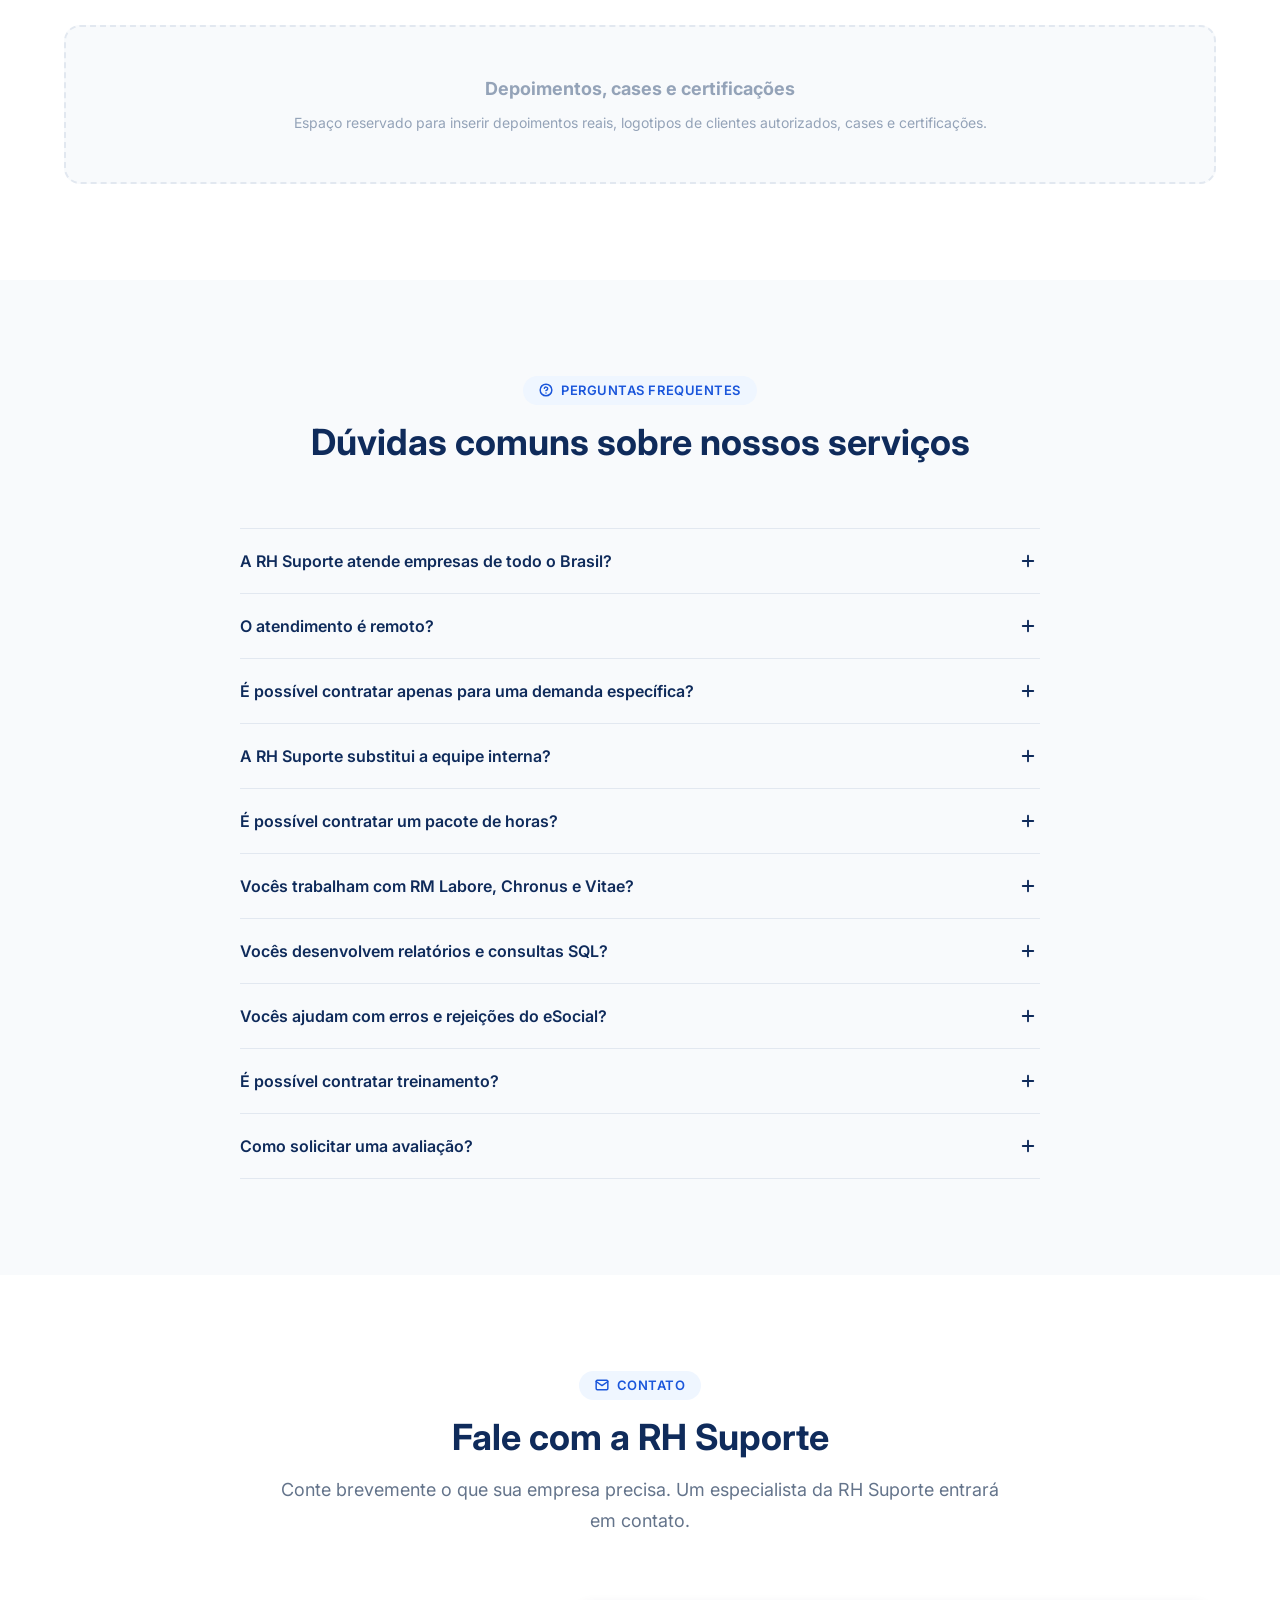
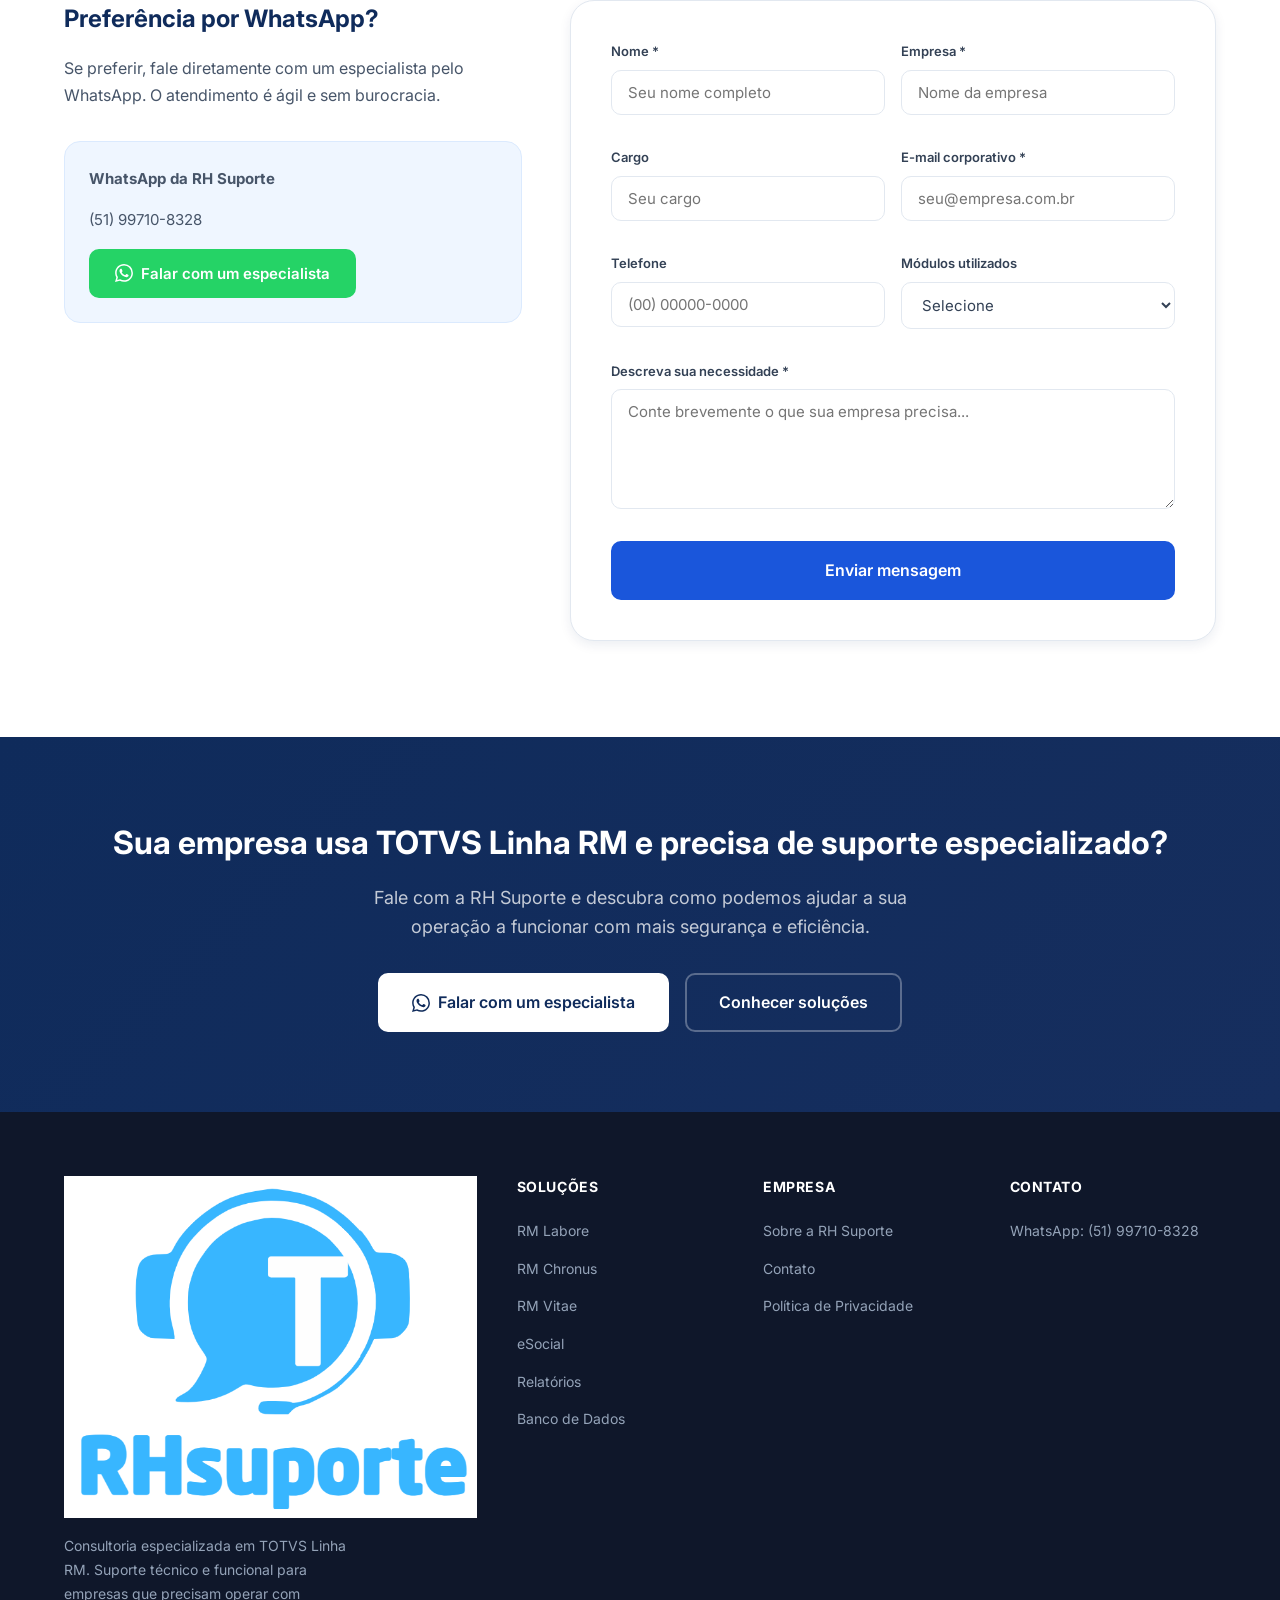
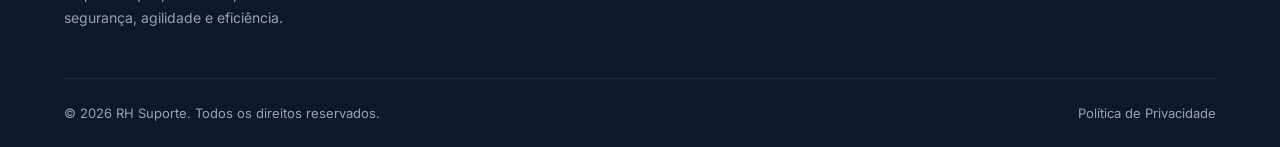
==== commit d4570329: "feat: adiciona fotos da diretoria, 15 anos de experiencia e ajusta layout" ====
--- a/index.html
+++ b/index.html
@@ -65,32 +65,8 @@
       </div>
     </div>
 
-    <div class="hero__visual">
-      <div class="hero__illustration">
-        <div class="hero__abstract">
-          <div class="hero__abstract-circle hero__abstract-circle--lg"></div>
-          <div class="hero__abstract-circle hero__abstract-circle--md"></div>
-          <div class="hero__abstract-circle hero__abstract-circle--sm">
-            <svg width="48" height="48" viewBox="0 0 24 24" fill="none" stroke="#fff" stroke-width="1.5" stroke-linecap="round" stroke-linejoin="round"><rect x="2" y="3" width="20" height="14" rx="2"/><path d="M8 21h8M12 17v4"/></svg>
-          </div>
-          <!-- Floating icons -->
-          <div class="hero__abstract-icon hero__abstract-icon--1">
-            <svg width="22" height="22" viewBox="0 0 24 24" fill="none" stroke="currentColor" stroke-width="2" stroke-linecap="round" stroke-linejoin="round"><path d="M14 2H6a2 2 0 00-2 2v16a2 2 0 002 2h12a2 2 0 002-2V8z"/><path d="M14 2v6h6M16 13H8M16 17H8M10 9H8"/></svg>
-          </div>
-          <div class="hero__abstract-icon hero__abstract-icon--2">
-            <svg width="22" height="22" viewBox="0 0 24 24" fill="none" stroke="currentColor" stroke-width="2" stroke-linecap="round" stroke-linejoin="round"><circle cx="12" cy="12" r="10"/><path d="M12 6v6l4 2"/></svg>
-          </div>
-          <div class="hero__abstract-icon hero__abstract-icon--3">
-            <svg width="22" height="22" viewBox="0 0 24 24" fill="none" stroke="currentColor" stroke-width="2" stroke-linecap="round" stroke-linejoin="round"><path d="M12 20V10M18 20V4M6 20v-4"/></svg>
-          </div>
-          <div class="hero__abstract-icon hero__abstract-icon--4">
-            <svg width="22" height="22" viewBox="0 0 24 24" fill="none" stroke="currentColor" stroke-width="2" stroke-linecap="round" stroke-linejoin="round"><path d="M17 21v-2a4 4 0 00-4-4H5a4 4 0 00-4 4v2"/><circle cx="9" cy="7" r="4"/><path d="M23 21v-2a4 4 0 00-3-3.87M16 3.13a4 4 0 010 7.75"/></svg>
-          </div>
-          <div class="hero__abstract-icon hero__abstract-icon--5">
-            <svg width="22" height="22" viewBox="0 0 24 24" fill="none" stroke="currentColor" stroke-width="2" stroke-linecap="round" stroke-linejoin="round"><ellipse cx="12" cy="5" rx="9" ry="3"/><path d="M21 12c0 1.66-4 3-9 3s-9-1.34-9-3"/><path d="M3 5v14c0 1.66 4 3 9 3s9-1.34 9-3V5"/></svg>
-          </div>
-        </div>
-      </div>
+    <div class="hero__visual" style="display: flex; justify-content: center; align-items: center;">
+      <img src="assets/Design sem nome (10).png" alt="Proprietária da RH Suporte" style="max-width: 100%; max-height: 550px; object-fit: contain; filter: drop-shadow(0 10px 20px rgba(15, 43, 91, 0.1));">
     </div>
   </div>
 </section>
@@ -493,7 +469,7 @@
 
     <div class="sobre__description reveal" style="max-width: 800px; margin: 0 auto var(--sp-12); font-size: 1.125rem; color: var(--gray-600); line-height: 1.8; text-align: center;">
       <p style="margin-bottom: var(--sp-4); color: var(--navy); font-weight: 600;">RHSUPORTE – Especialistas em TOTVS</p>
-      <p style="margin-bottom: var(--sp-4);">Sua parceira na implantação, suporte e automação de soluções TOTVS. Atuamos com processos, conformidades e integrações para evitar problemas com o governo (eSocial), ajustes para otimizar a gestão da folha (Labore), controle de jornada (Chronus) e melhores práticas para administração de talentos (Vitae).</p>
+      <p style="margin-bottom: var(--sp-4);">Com 15 anos de experiência, somos a sua parceira na implantação, suporte e automação de soluções TOTVS. Atuamos com processos, conformidades e integrações para evitar problemas com o governo (eSocial), ajustes para otimizar a gestão da folha (Labore), controle de jornada (Chronus) e melhores práticas para administração de talentos (Vitae).</p>
       <p style="margin-bottom: var(--sp-4);"><strong>Desenvolvimento e Customizações:</strong> Criamos e otimizamos layouts, relatórios, planilhas, BI (Cubos) e dashboards. Desenvolvemos scripts SQL para manipulação de dados e personalizamos telas com Metadados e Fórmulas Visuais, automatizando processos para que sua empresa ganhe produtividade.</p>
     </div>
 
@@ -501,10 +477,10 @@
       <!-- Flávio -->
       <div class="team-card reveal">
         <div class="team-card__photo">
-          <span>Foto<br>profissional</span>
+          <img src="assets/flavio.jpg" alt="Flávio">
         </div>
         <div class="team-card__info">
-          <h3 class="team-card__name">Flávio Leão</h3>
+          <h3 class="team-card__name">Flávio</h3>
           <p class="team-card__role">Sócio e consultor técnico-funcional TOTVS RM</p>
           <div class="team-card__skills">
             <span class="team-card__skill">Suporte e sustentação</span>
@@ -527,10 +503,10 @@
       <!-- Cátia -->
       <div class="team-card reveal">
         <div class="team-card__photo">
-          <span>Foto<br>profissional</span>
+          <img src="assets/Design sem nome (10).png" alt="Cátia">
         </div>
         <div class="team-card__info">
-          <h3 class="team-card__name">Cátia Leão</h3>
+          <h3 class="team-card__name">Cátia</h3>
           <p class="team-card__role">Sócia e consultora funcional TOTVS RM</p>
           <div class="team-card__skills">
             <span class="team-card__skill">Folha de pagamento</span>
--- a/css/style.css
+++ b/css/style.css
@@ -584,6 +584,7 @@
 .tab-pane__visual {
   flex: 1;
   display: flex;
+  flex-direction: column;
   align-items: center;
   justify-content: center;
 }
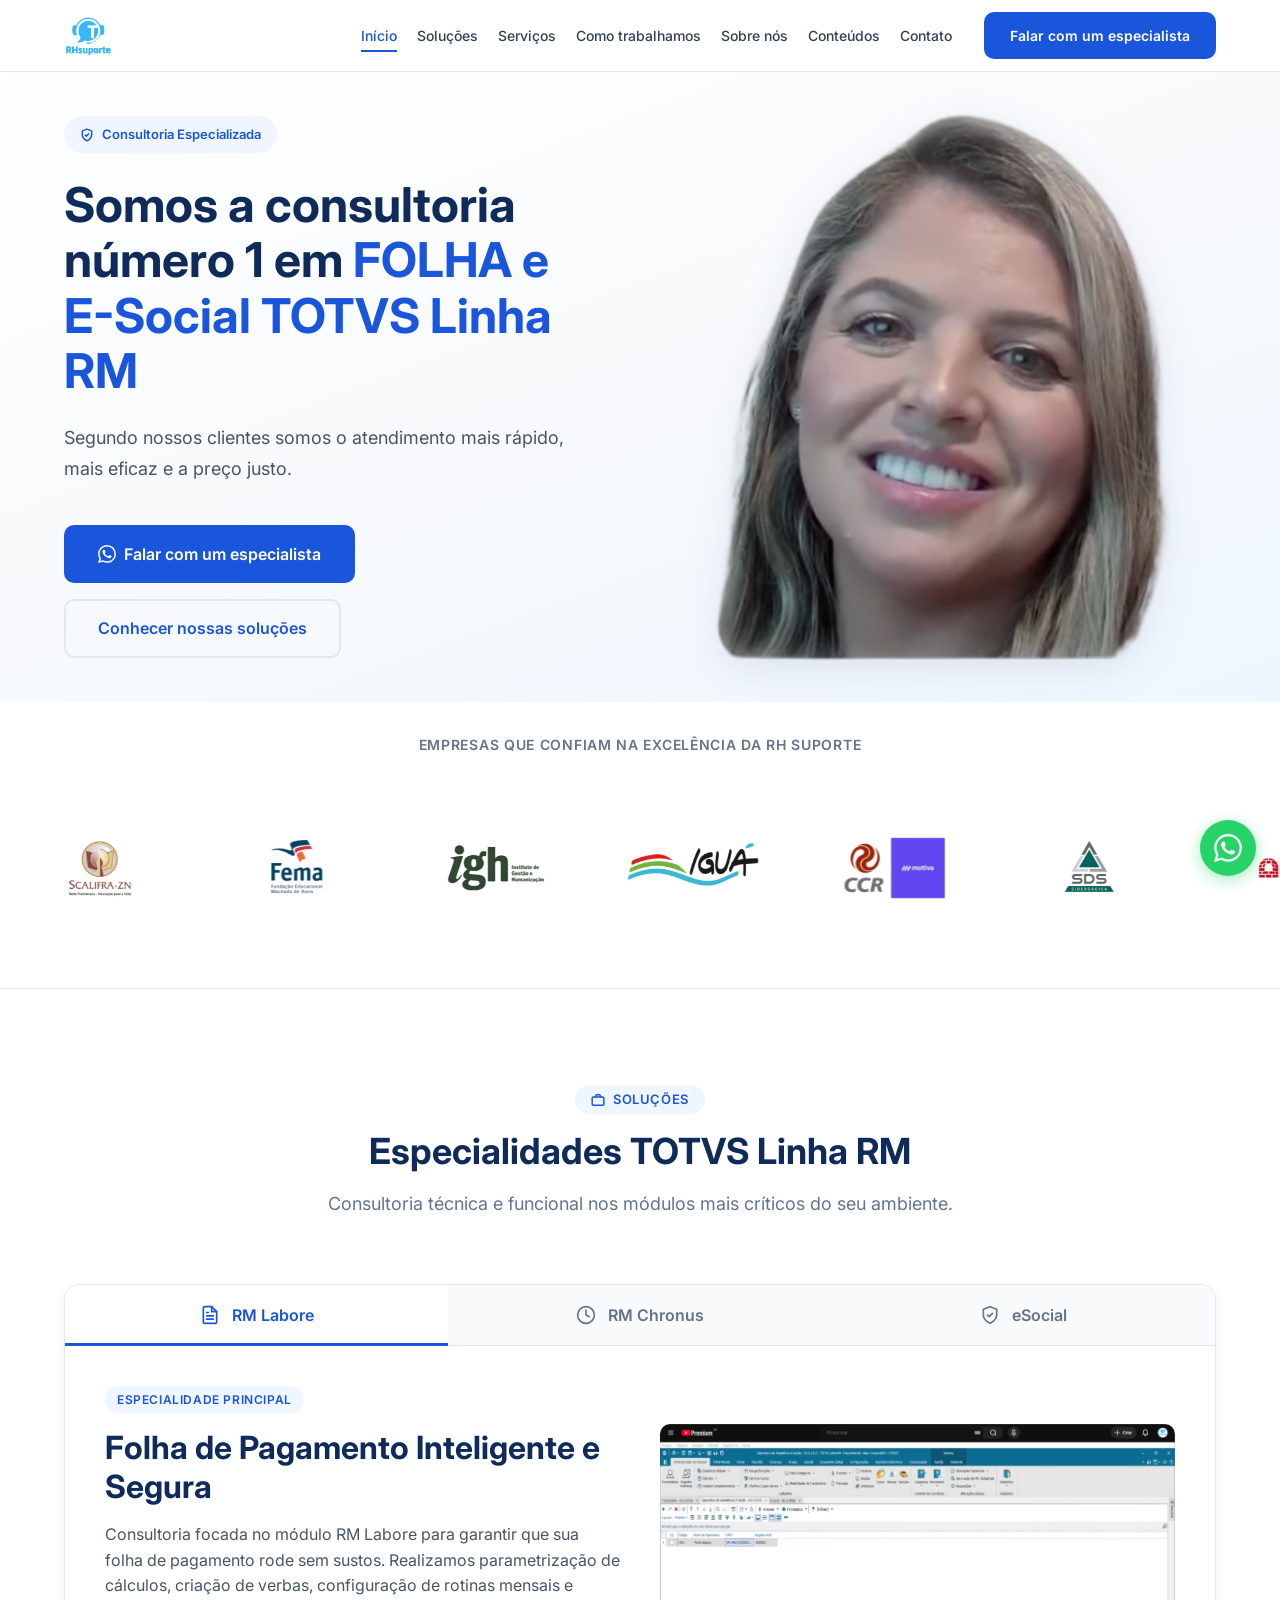
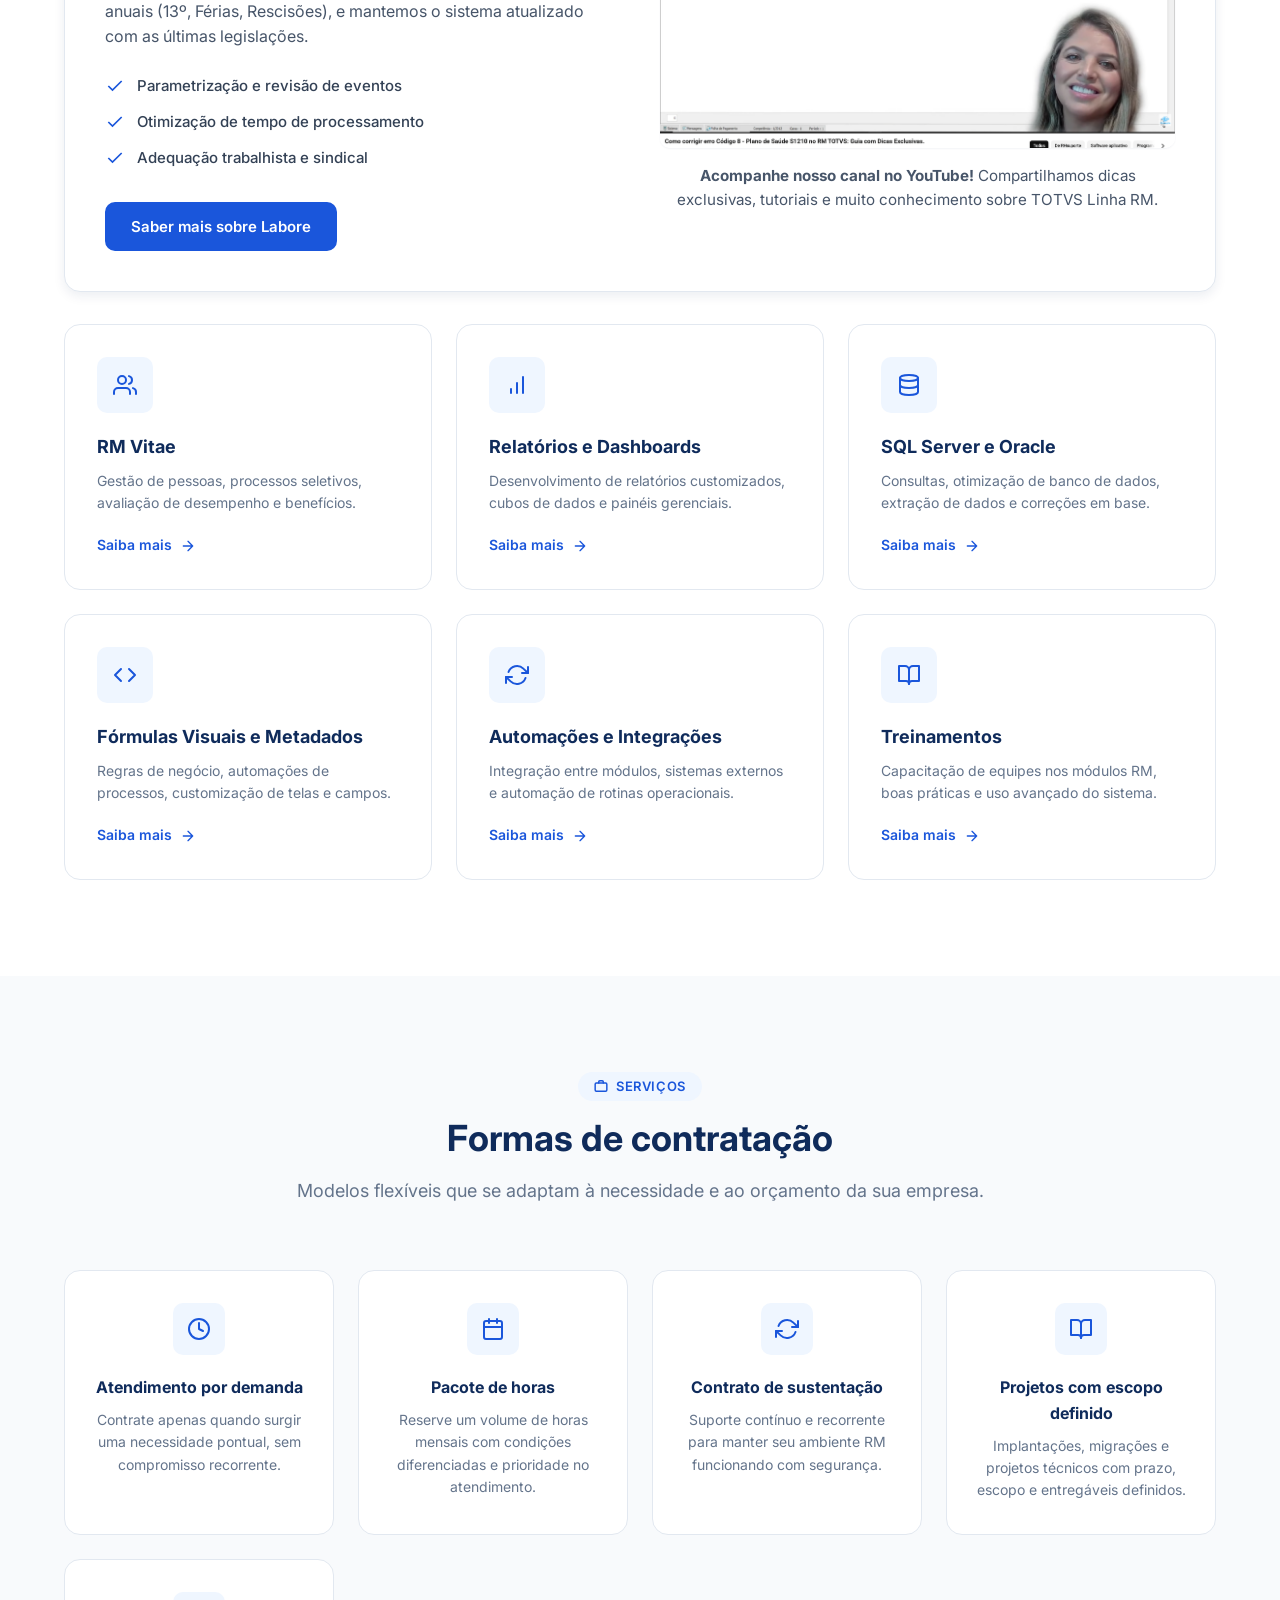
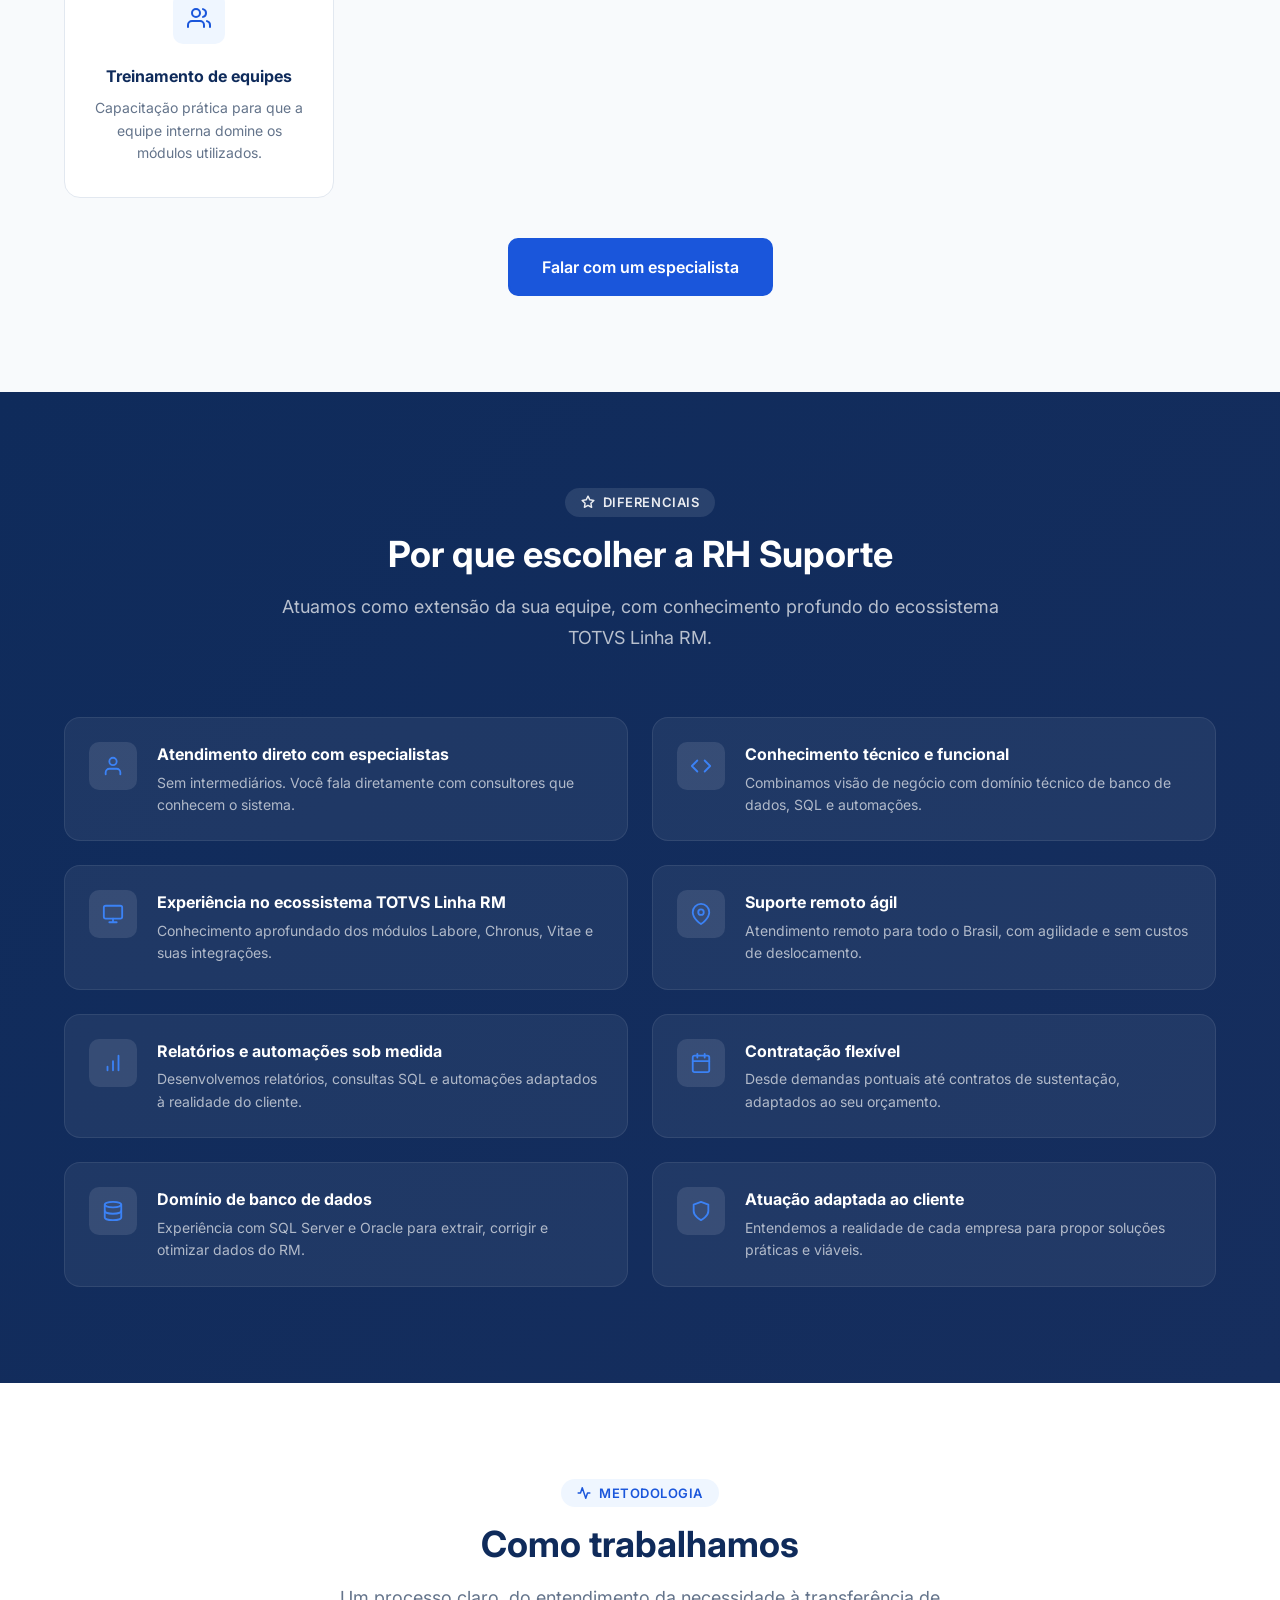
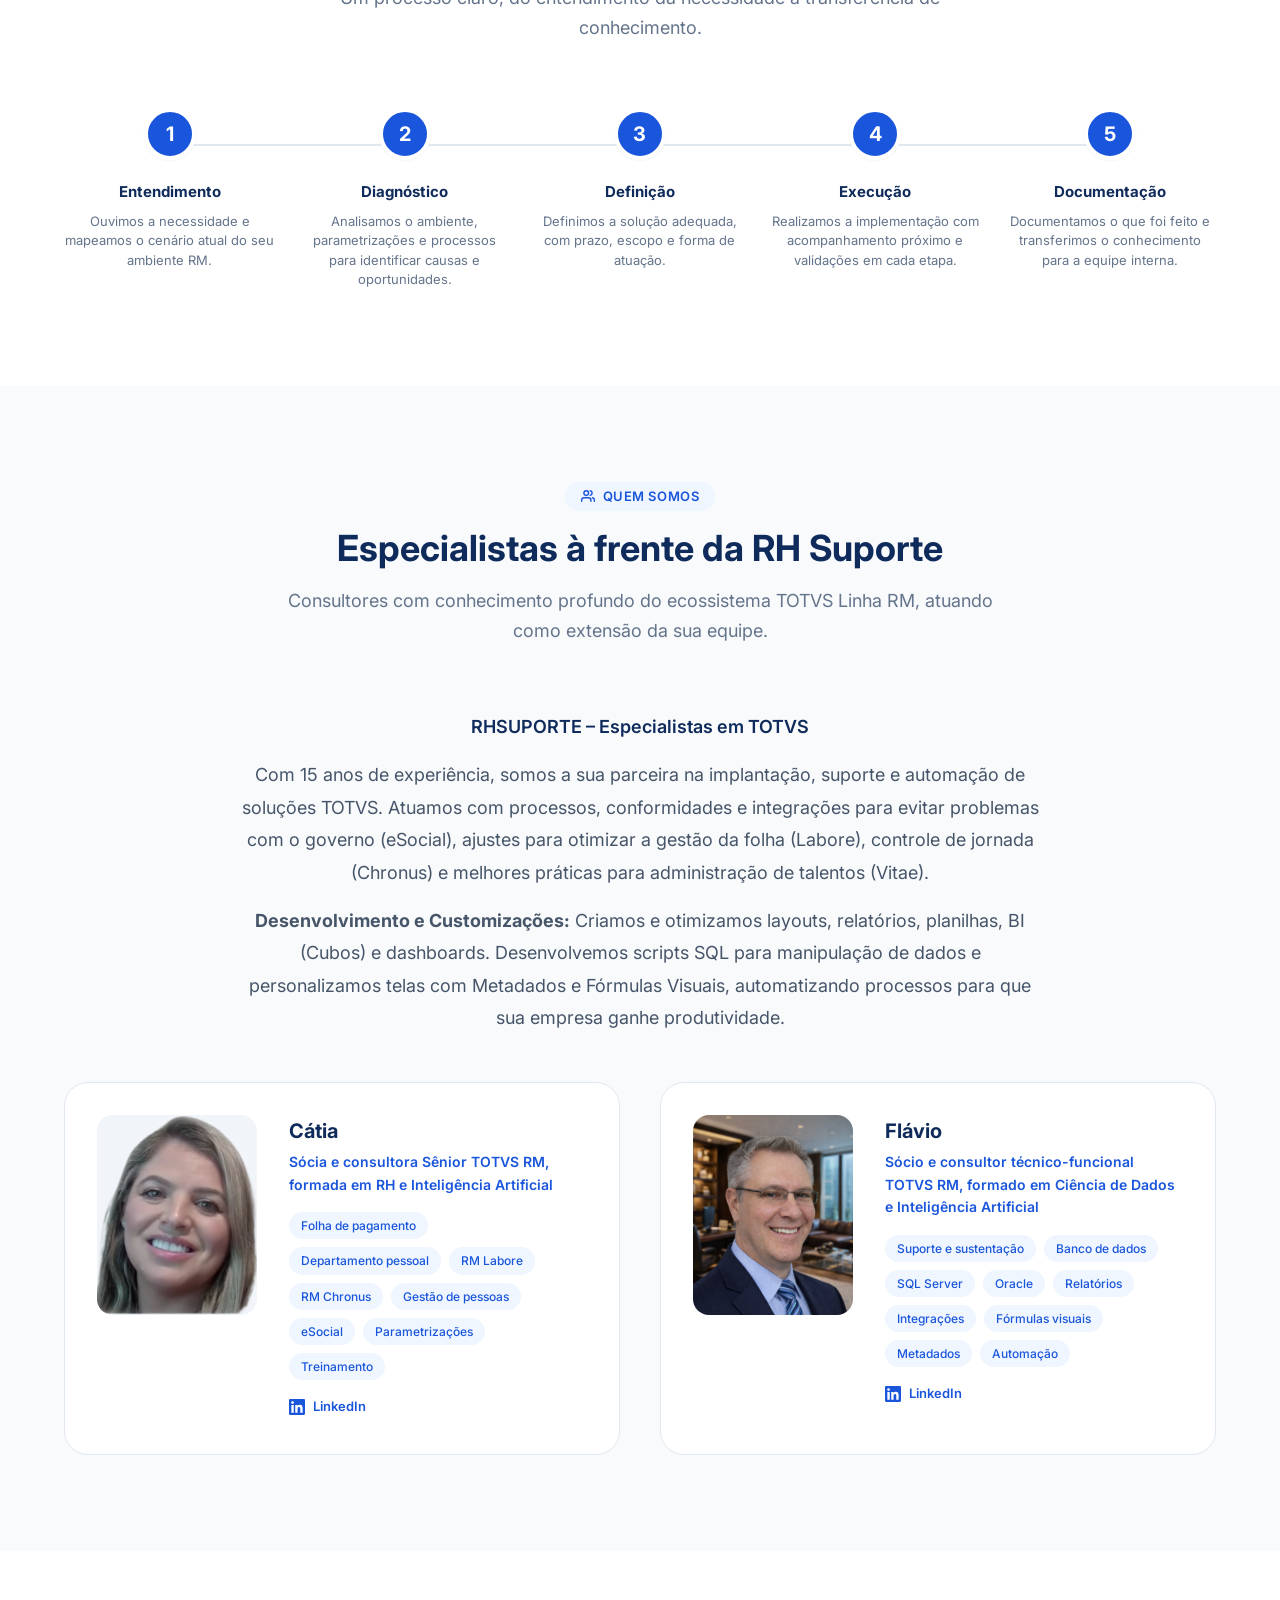
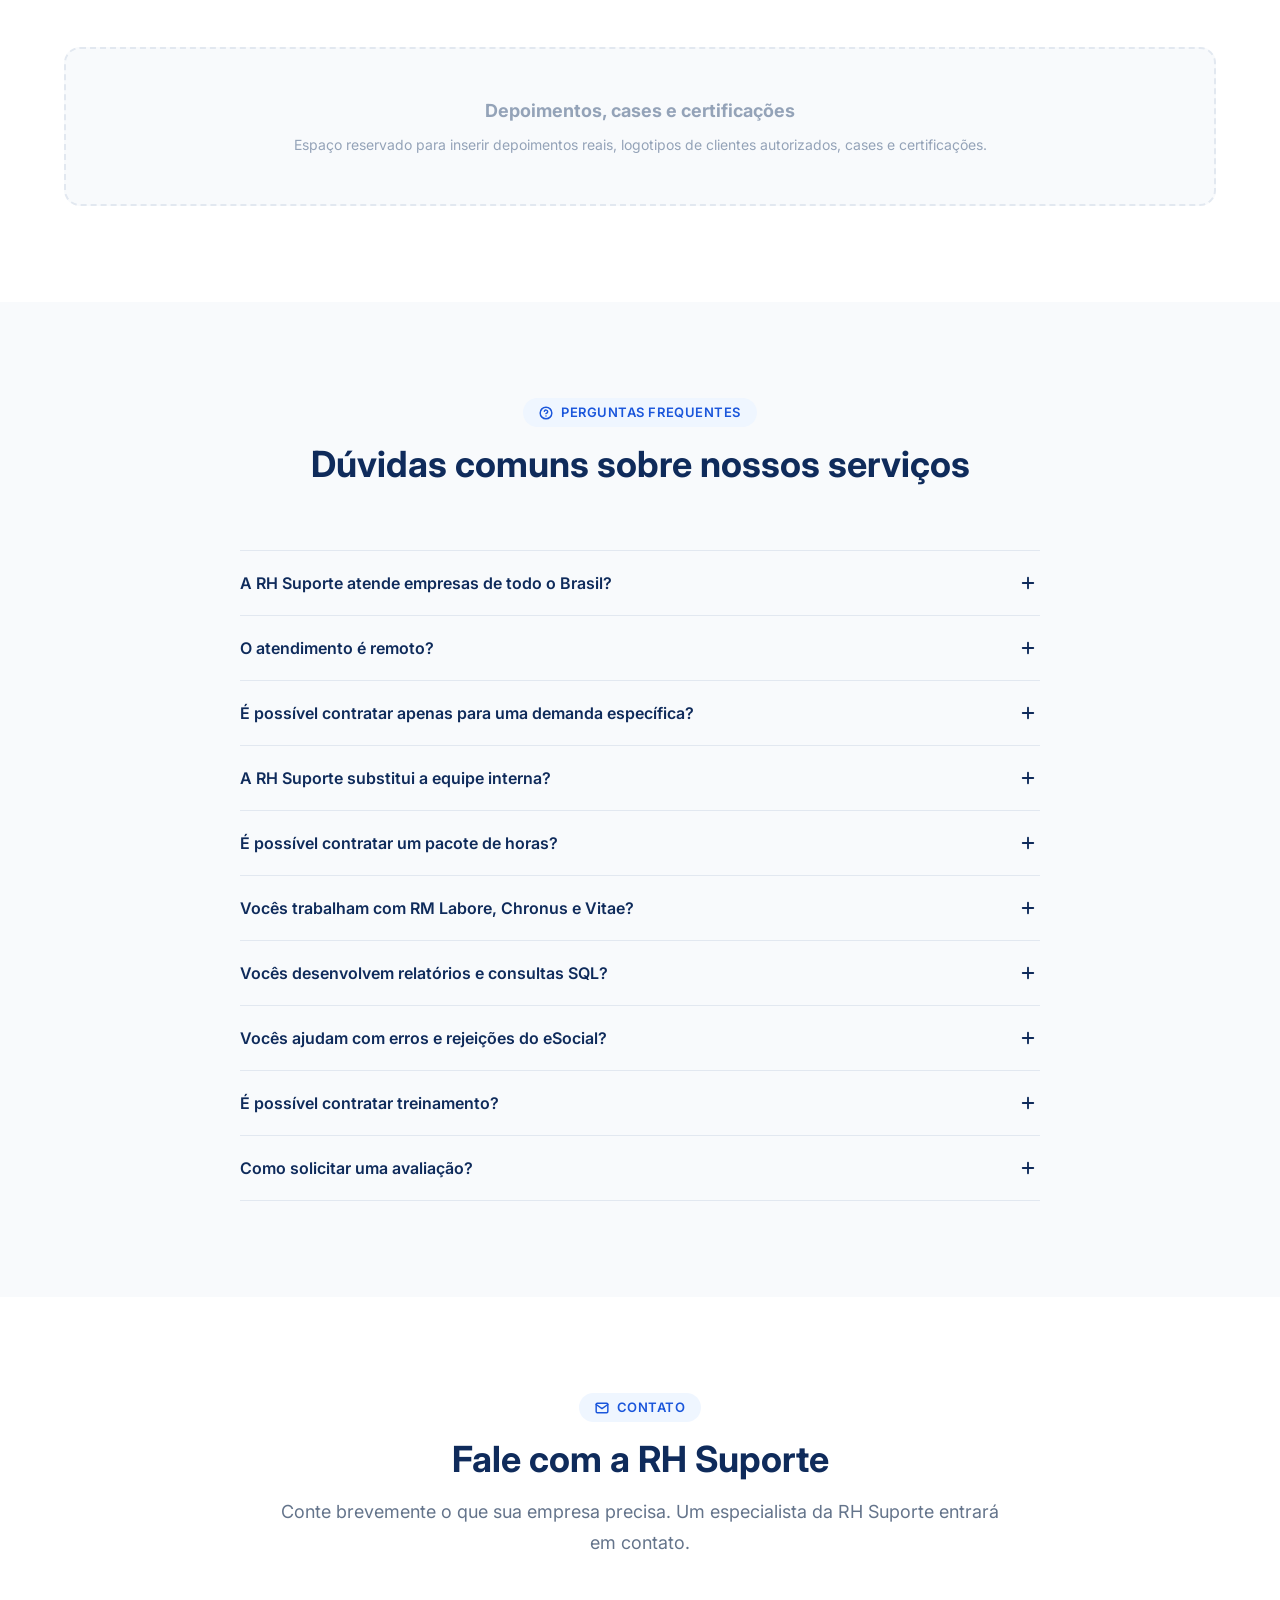
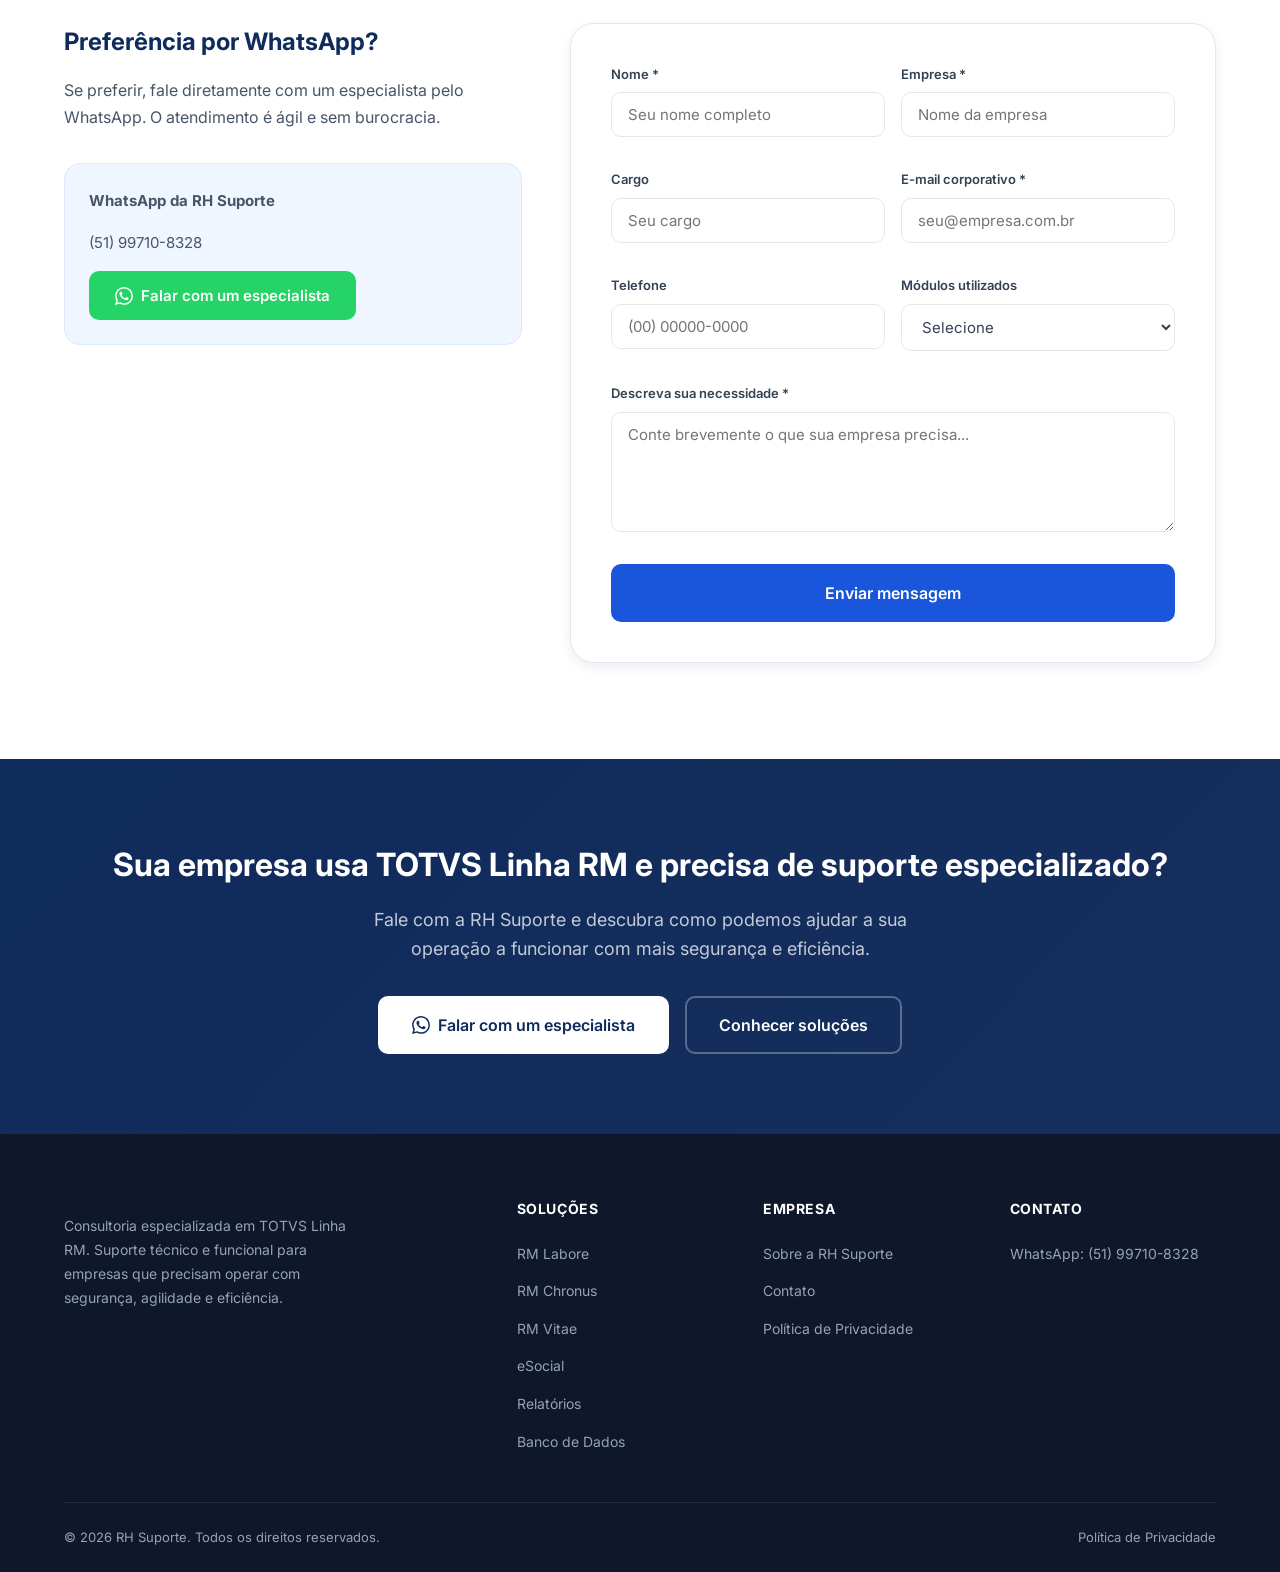
==== commit bb746088: "feat: inverte ordem dos perfis, ajusta titulos e remove logo do rodape" ====
--- a/index.html
+++ b/index.html
@@ -474,6 +474,31 @@
     </div>
 
     <div class="team__grid">
+      <!-- Cátia -->
+      <div class="team-card reveal">
+        <div class="team-card__photo">
+          <img src="assets/Design sem nome (10).png" alt="Cátia">
+        </div>
+        <div class="team-card__info">
+          <h3 class="team-card__name">Cátia</h3>
+          <p class="team-card__role">Sócia e consultora Sênior TOTVS RM, formada em RH e Inteligência Artificial</p>
+          <div class="team-card__skills">
+            <span class="team-card__skill">Folha de pagamento</span>
+            <span class="team-card__skill">Departamento pessoal</span>
+            <span class="team-card__skill">RM Labore</span>
+            <span class="team-card__skill">RM Chronus</span>
+            <span class="team-card__skill">Gestão de pessoas</span>
+            <span class="team-card__skill">eSocial</span>
+            <span class="team-card__skill">Parametrizações</span>
+            <span class="team-card__skill">Treinamento</span>
+          </div>
+          <a href="https://www.linkedin.com/in/catia-martins-da-silva-a51a94123/" class="team-card__linkedin" target="_blank" rel="noopener">
+            <svg viewBox="0 0 24 24" fill="currentColor"><path d="M20.447 20.452h-3.554v-5.569c0-1.328-.027-3.037-1.852-3.037-1.853 0-2.136 1.445-2.136 2.939v5.667H9.351V9h3.414v1.561h.046c.477-.9 1.637-1.85 3.37-1.85 3.601 0 4.267 2.37 4.267 5.455v6.286zM5.337 7.433a2.062 2.062 0 01-2.063-2.065 2.064 2.064 0 112.063 2.065zm1.782 13.019H3.555V9h3.564v11.452zM22.225 0H1.771C.792 0 0 .774 0 1.729v20.542C0 23.227.792 24 1.771 24h20.451C23.2 24 24 23.227 24 22.271V1.729C24 .774 23.2 0 22.222 0h.003z"/></svg>
+            LinkedIn
+          </a>
+        </div>
+      </div>
+
       <!-- Flávio -->
       <div class="team-card reveal">
         <div class="team-card__photo">
@@ -481,7 +506,7 @@
         </div>
         <div class="team-card__info">
           <h3 class="team-card__name">Flávio</h3>
-          <p class="team-card__role">Sócio e consultor técnico-funcional TOTVS RM</p>
+          <p class="team-card__role">Sócio e consultor técnico-funcional TOTVS RM, formado em Ciência de Dados e Inteligência Artificial</p>
           <div class="team-card__skills">
             <span class="team-card__skill">Suporte e sustentação</span>
             <span class="team-card__skill">Banco de dados</span>
@@ -494,31 +519,6 @@
             <span class="team-card__skill">Automação</span>
           </div>
           <a href="https://www.linkedin.com/in/flavio-leaogama/" class="team-card__linkedin" target="_blank" rel="noopener">
-            <svg viewBox="0 0 24 24" fill="currentColor"><path d="M20.447 20.452h-3.554v-5.569c0-1.328-.027-3.037-1.852-3.037-1.853 0-2.136 1.445-2.136 2.939v5.667H9.351V9h3.414v1.561h.046c.477-.9 1.637-1.85 3.37-1.85 3.601 0 4.267 2.37 4.267 5.455v6.286zM5.337 7.433a2.062 2.062 0 01-2.063-2.065 2.064 2.064 0 112.063 2.065zm1.782 13.019H3.555V9h3.564v11.452zM22.225 0H1.771C.792 0 0 .774 0 1.729v20.542C0 23.227.792 24 1.771 24h20.451C23.2 24 24 23.227 24 22.271V1.729C24 .774 23.2 0 22.222 0h.003z"/></svg>
-            LinkedIn
-          </a>
-        </div>
-      </div>
-
-      <!-- Cátia -->
-      <div class="team-card reveal">
-        <div class="team-card__photo">
-          <img src="assets/Design sem nome (10).png" alt="Cátia">
-        </div>
-        <div class="team-card__info">
-          <h3 class="team-card__name">Cátia</h3>
-          <p class="team-card__role">Sócia e consultora funcional TOTVS RM</p>
-          <div class="team-card__skills">
-            <span class="team-card__skill">Folha de pagamento</span>
-            <span class="team-card__skill">Departamento pessoal</span>
-            <span class="team-card__skill">RM Labore</span>
-            <span class="team-card__skill">RM Chronus</span>
-            <span class="team-card__skill">Gestão de pessoas</span>
-            <span class="team-card__skill">eSocial</span>
-            <span class="team-card__skill">Parametrizações</span>
-            <span class="team-card__skill">Treinamento</span>
-          </div>
-          <a href="https://www.linkedin.com/in/catia-martins-da-silva-a51a94123/" class="team-card__linkedin" target="_blank" rel="noopener">
             <svg viewBox="0 0 24 24" fill="currentColor"><path d="M20.447 20.452h-3.554v-5.569c0-1.328-.027-3.037-1.852-3.037-1.853 0-2.136 1.445-2.136 2.939v5.667H9.351V9h3.414v1.561h.046c.477-.9 1.637-1.85 3.37-1.85 3.601 0 4.267 2.37 4.267 5.455v6.286zM5.337 7.433a2.062 2.062 0 01-2.063-2.065 2.064 2.064 0 112.063 2.065zm1.782 13.019H3.555V9h3.564v11.452zM22.225 0H1.771C.792 0 0 .774 0 1.729v20.542C0 23.227.792 24 1.771 24h20.451C23.2 24 24 23.227 24 22.271V1.729C24 .774 23.2 0 22.222 0h.003z"/></svg>
             LinkedIn
           </a>
@@ -749,7 +749,6 @@
   <div class="container">
     <div class="footer__grid">
       <div class="footer__brand">
-        <img src="assets/logo.png" alt="RH Suporte" height="40" style="width: auto; margin-bottom: var(--sp-4);">
         <p>Consultoria especializada em TOTVS Linha RM. Suporte técnico e funcional para empresas que precisam operar com segurança, agilidade e eficiência.</p>
       </div>
 
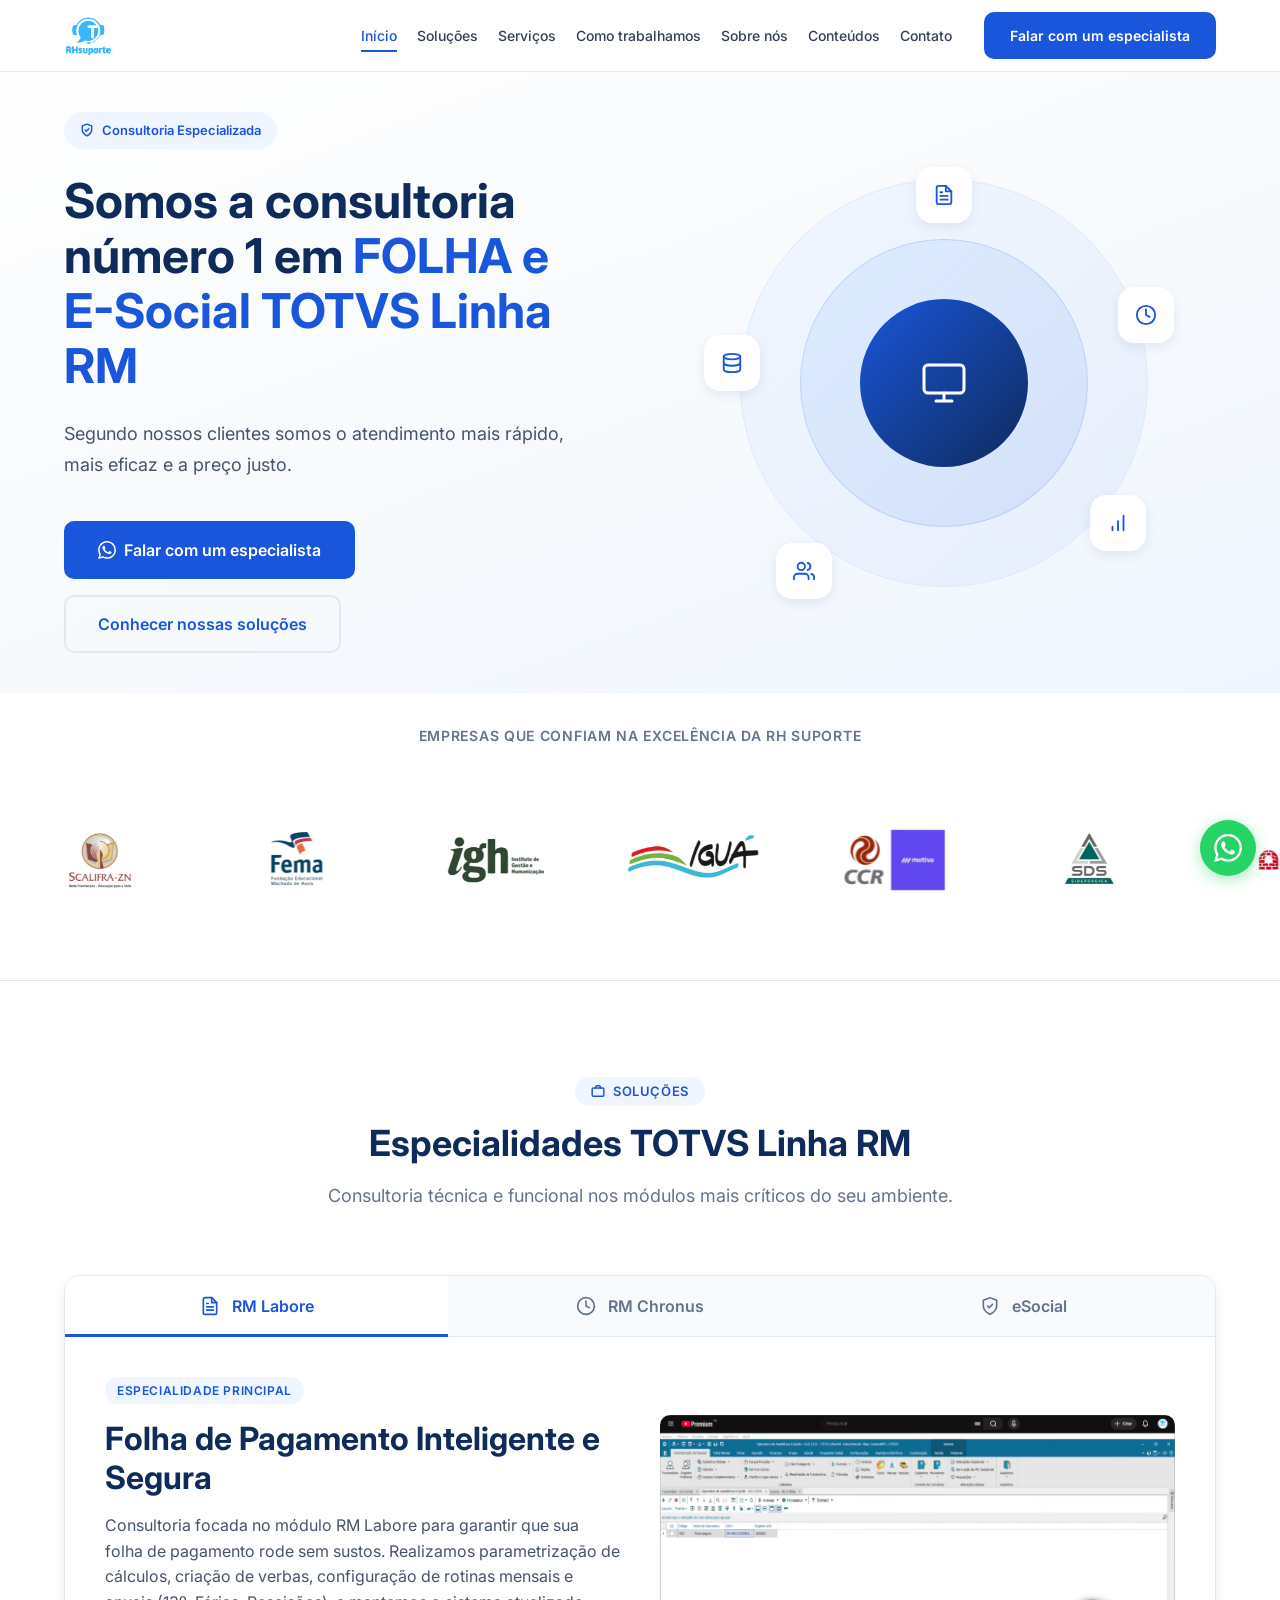
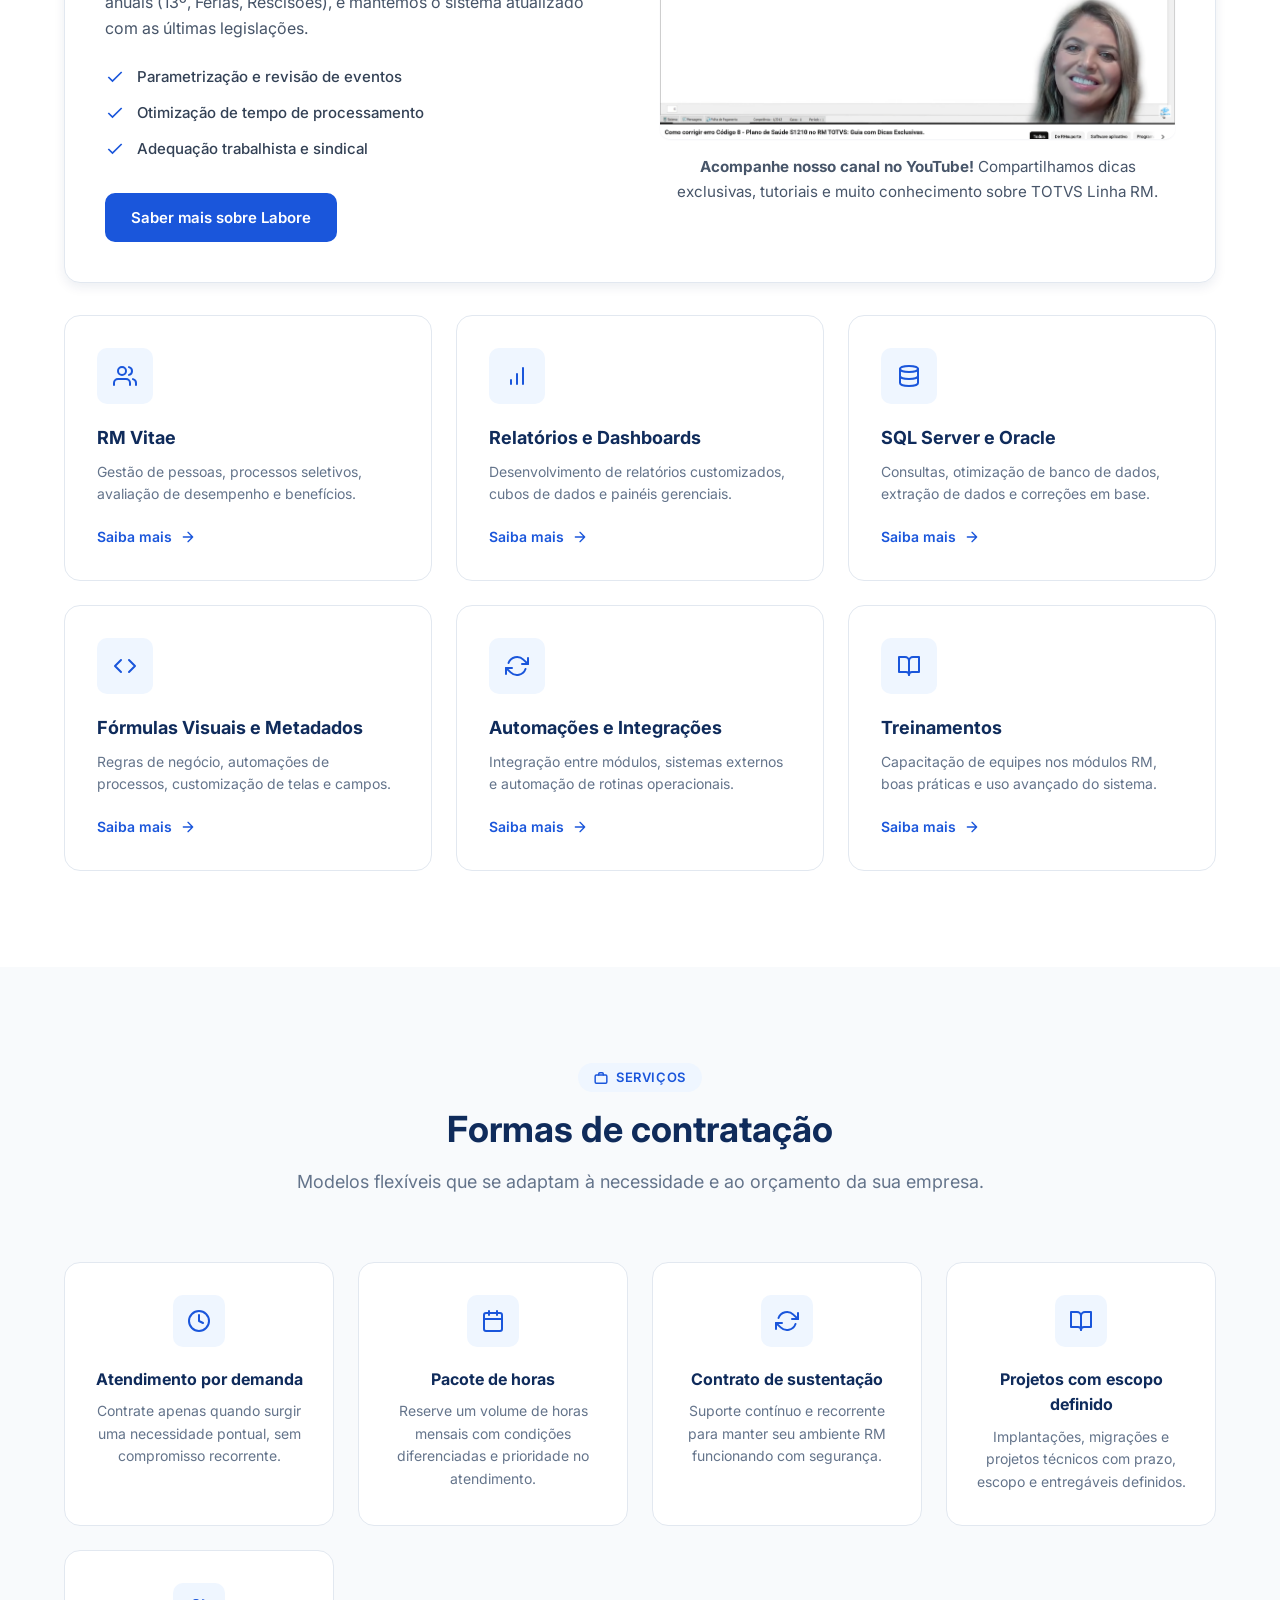
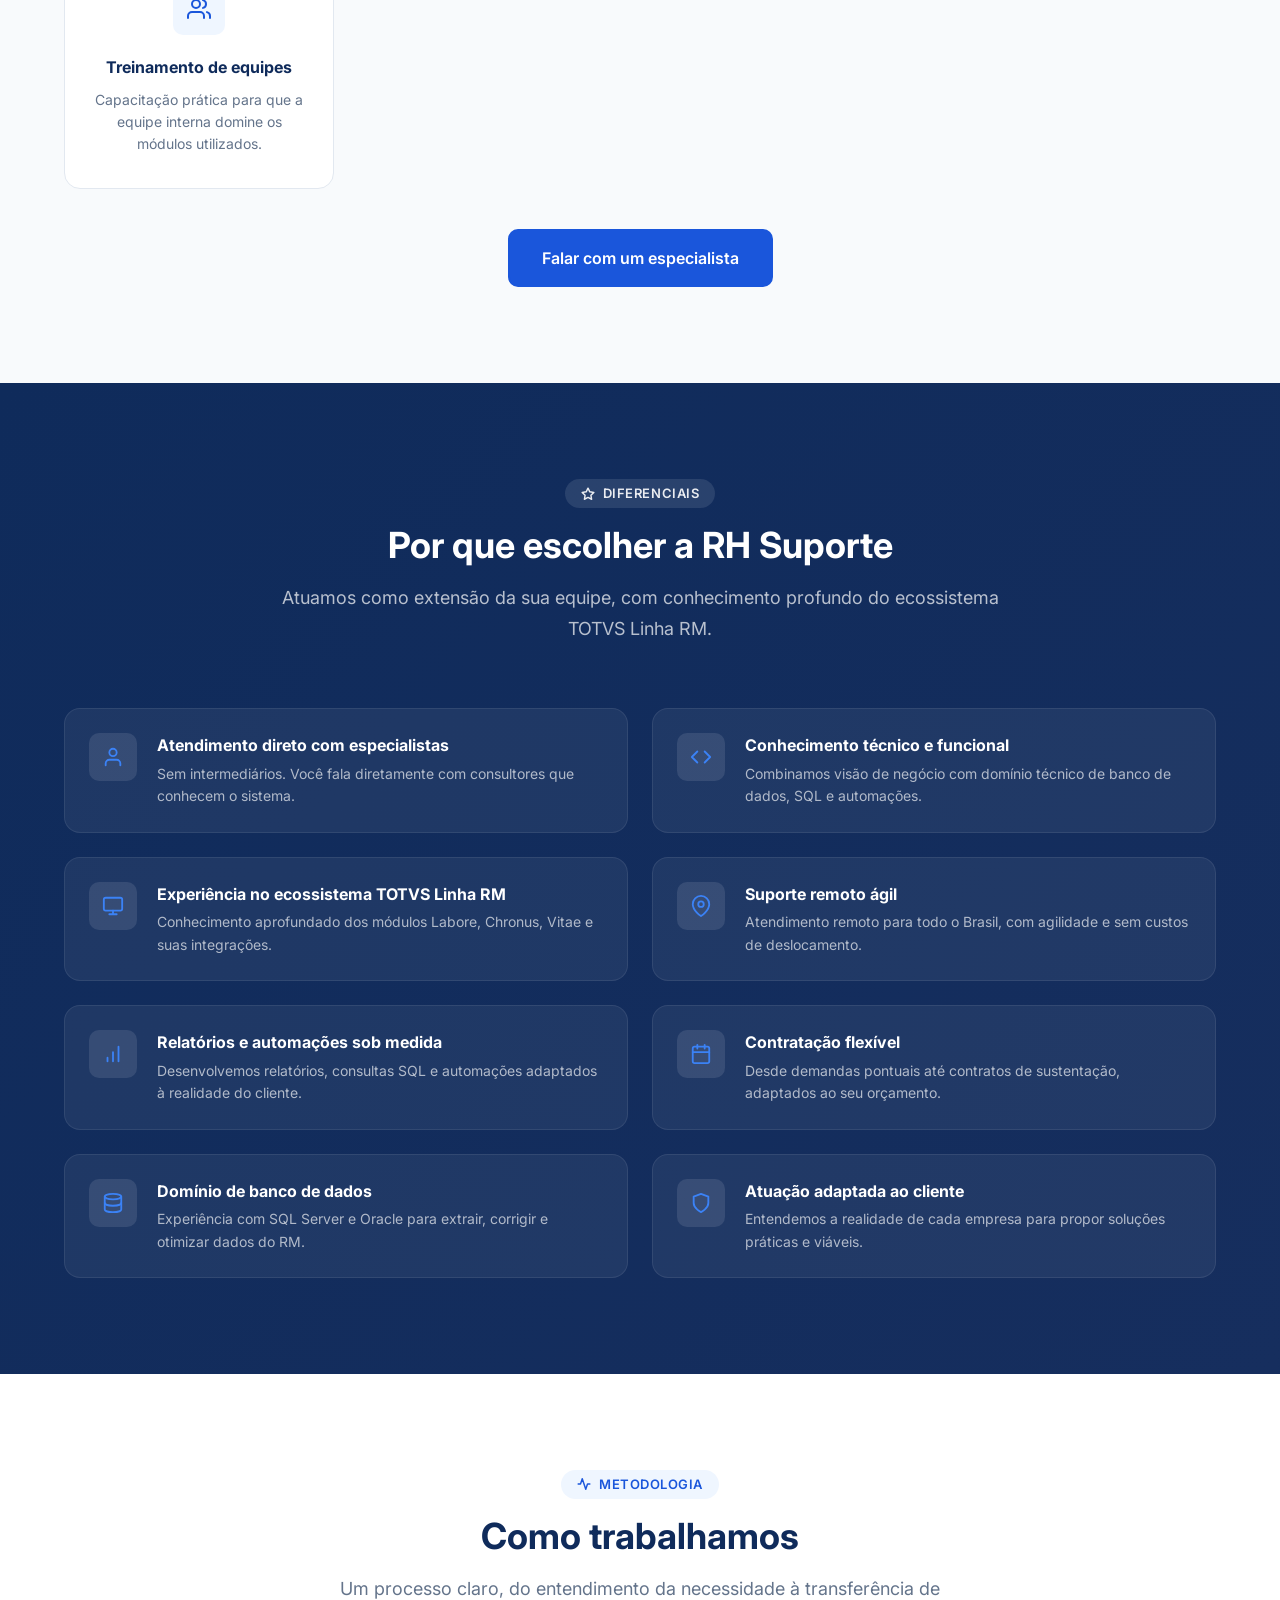
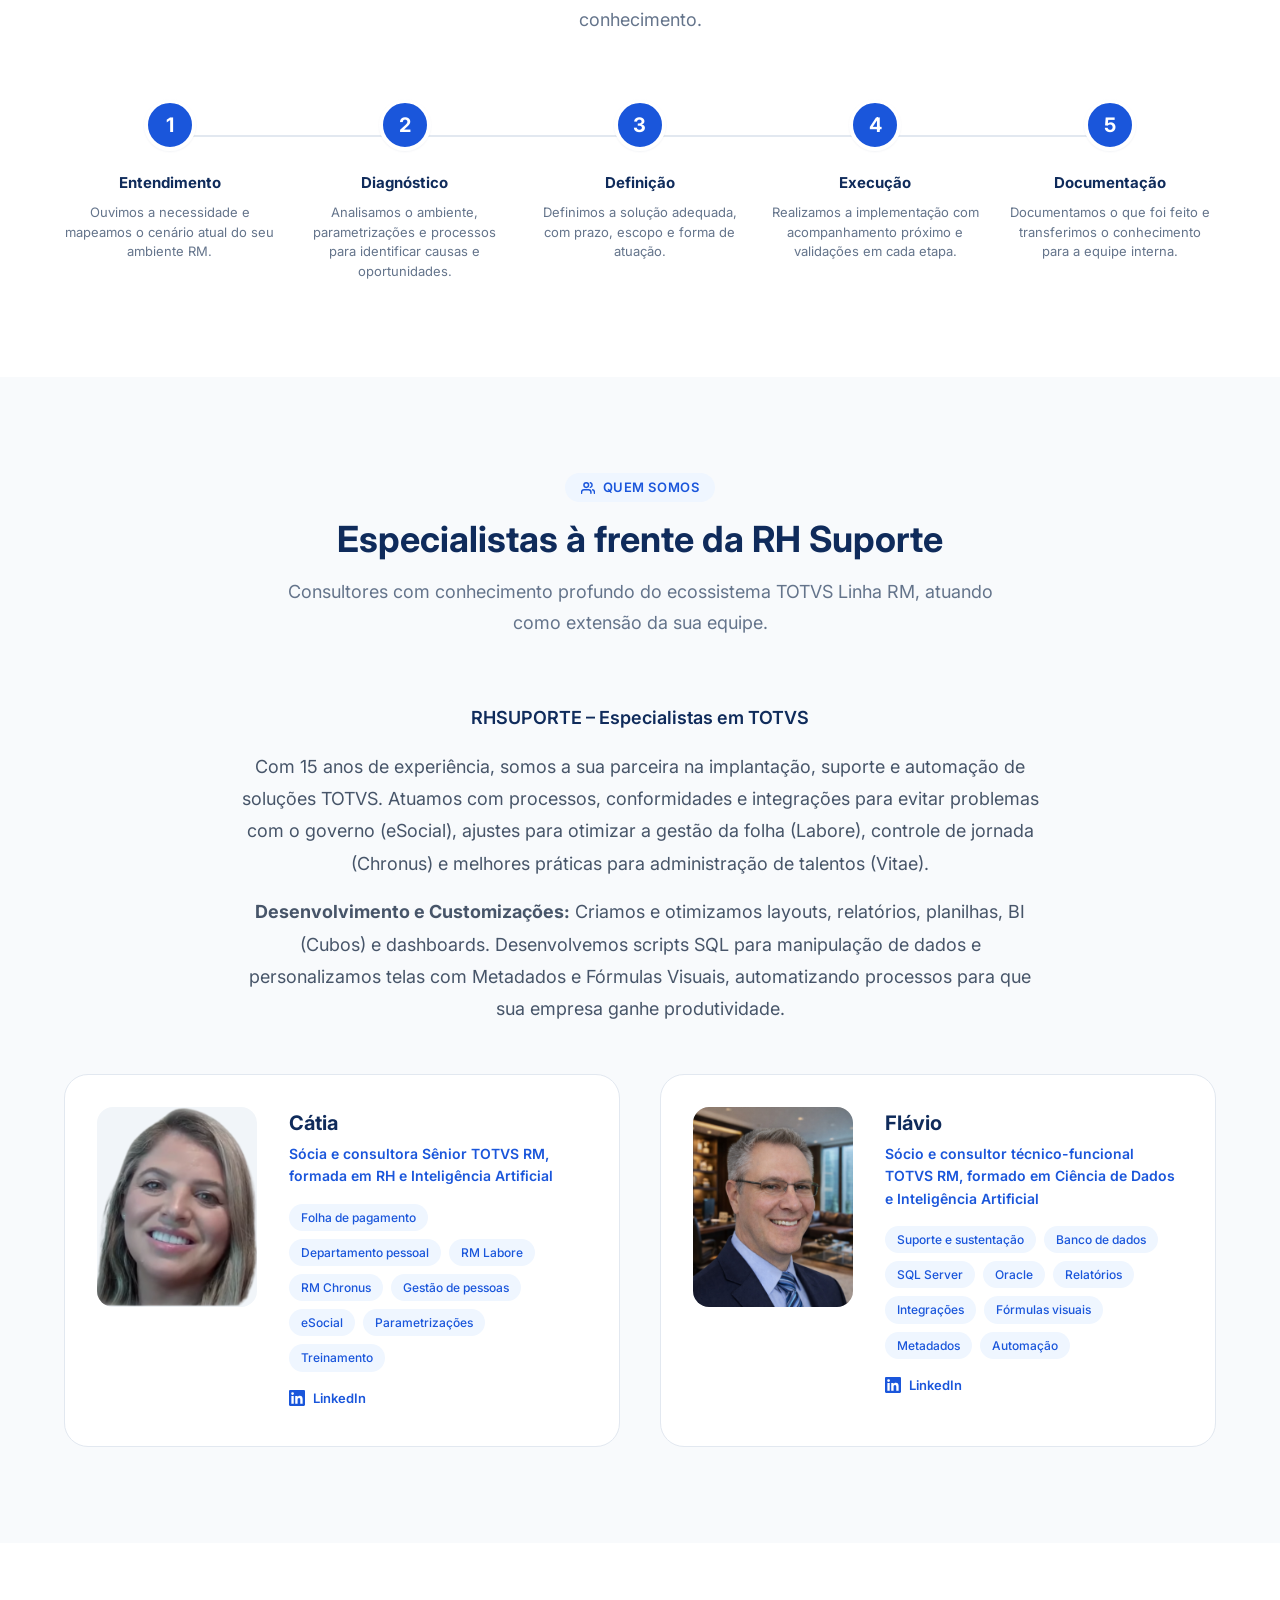
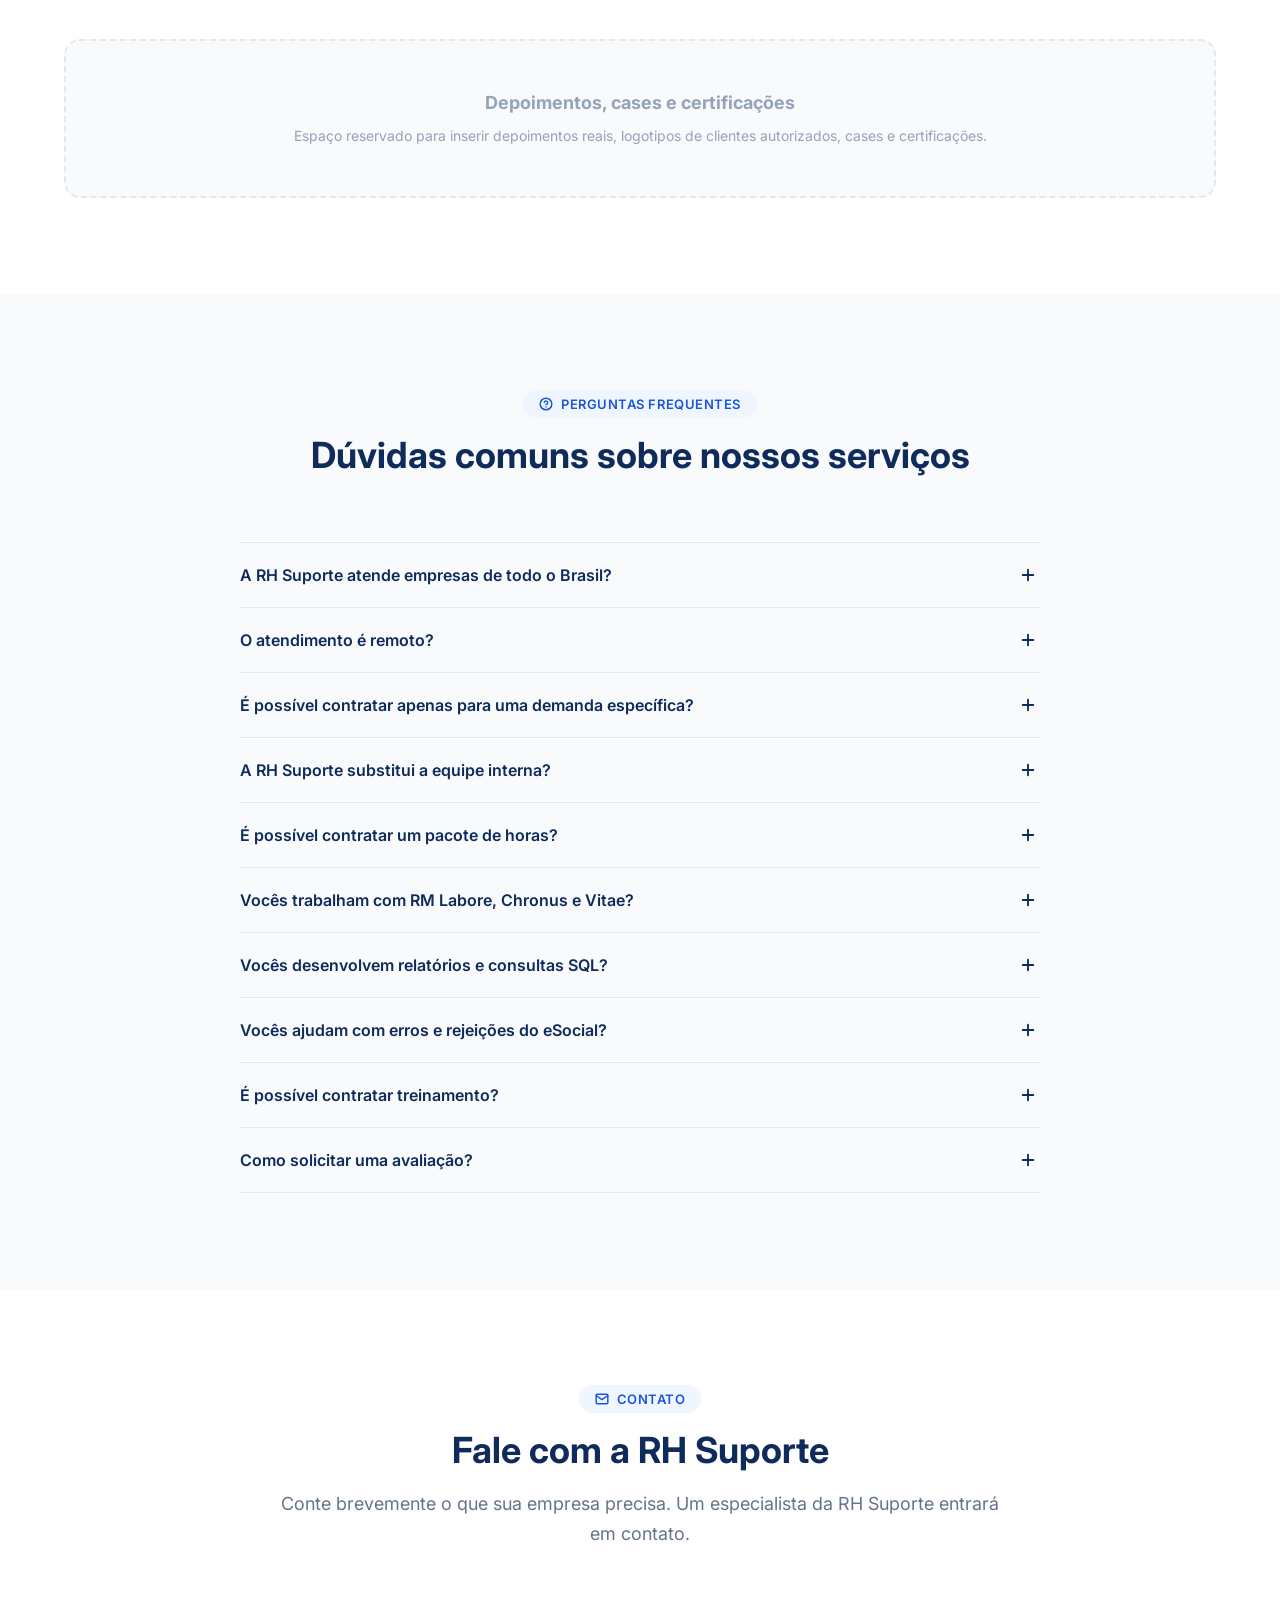
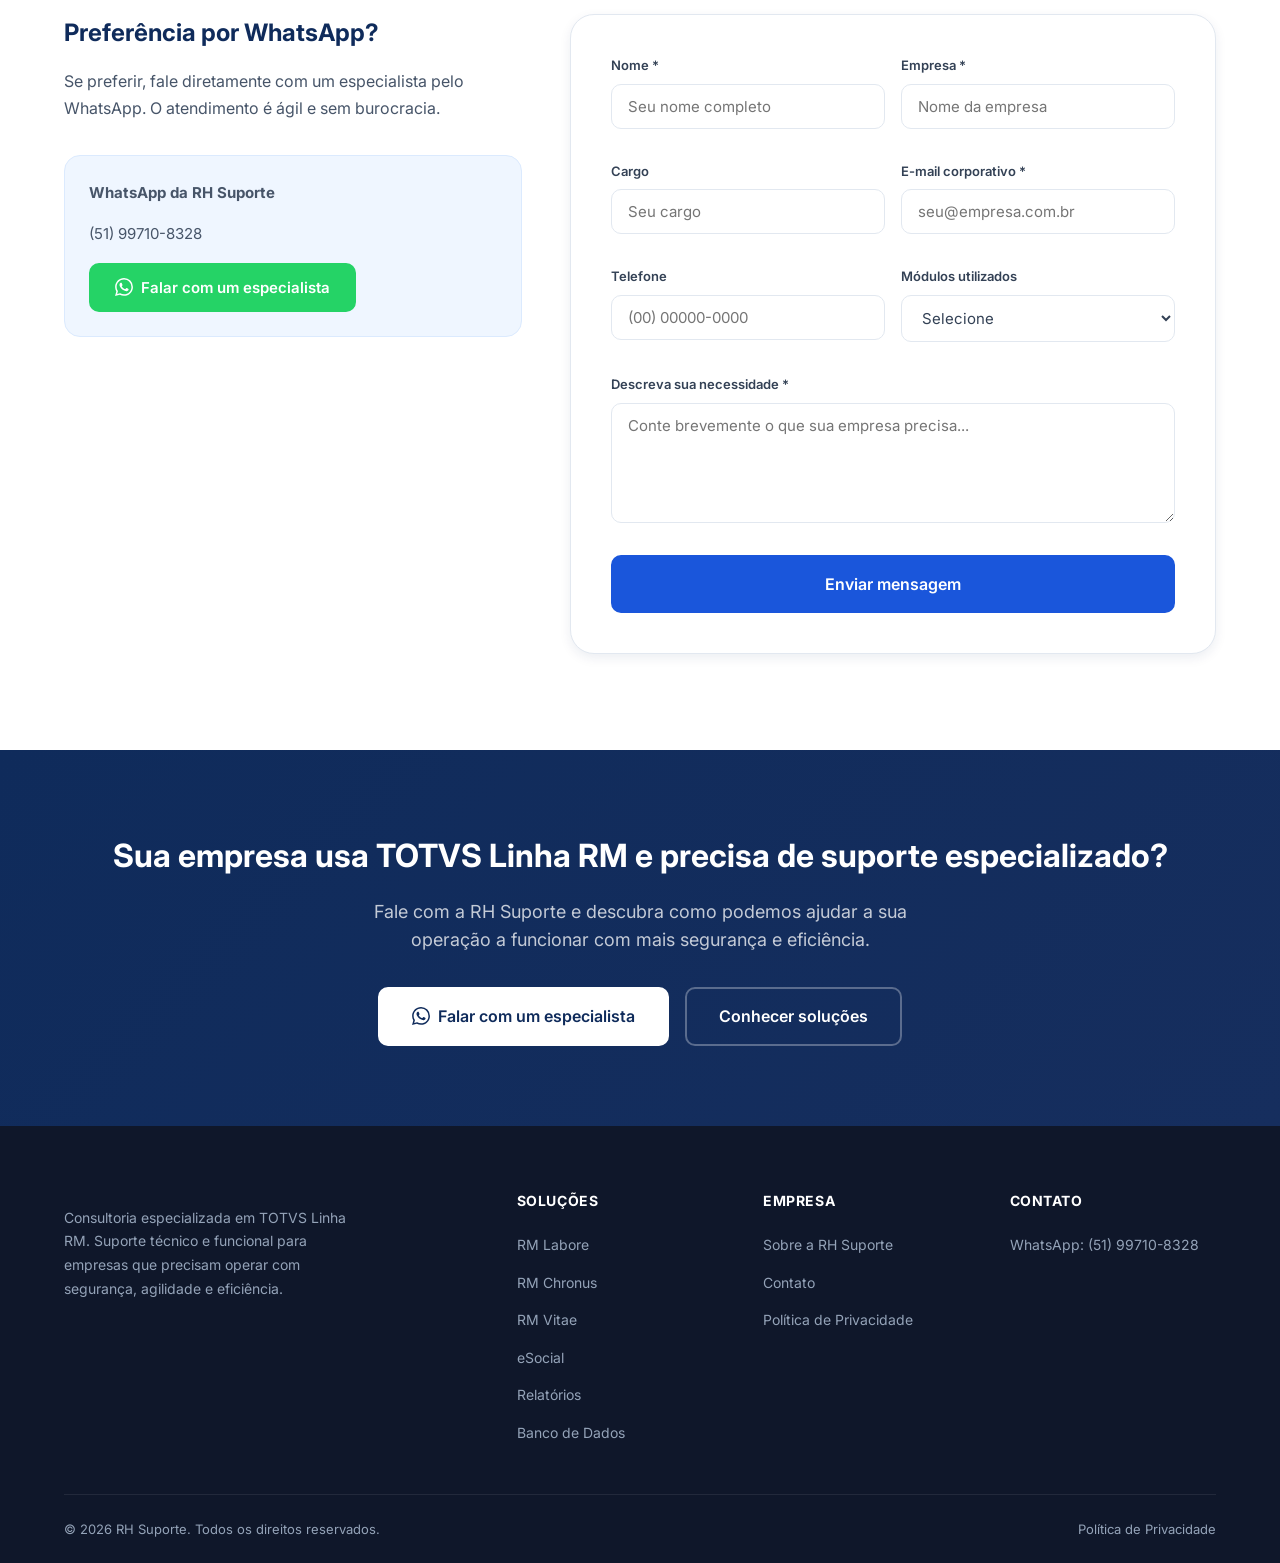
==== commit 8578d0f7: "fix: restaura ilustracao abstrata na hero, remove foto da Catia do topo" ====
--- a/index.html
+++ b/index.html
@@ -1,798 +1,1143 @@
 <!DOCTYPE html>
 <html lang="pt-BR">
+
 <head>
   <meta charset="UTF-8">
   <meta name="viewport" content="width=device-width, initial-scale=1.0">
   <title>RH Suporte — Consultoria Especializada em TOTVS Linha RM</title>
-  <meta name="description" content="Suporte especializado em TOTVS Linha RM. Consultoria técnica e funcional para folha de pagamento, ponto, eSocial, gestão de pessoas, relatórios, automações e integrações.">
+  <meta name="description"
+    content="Suporte especializado em TOTVS Linha RM. Consultoria técnica e funcional para folha de pagamento, ponto, eSocial, gestão de pessoas, relatórios, automações e integrações.">
   <link rel="icon" href="assets/favicon.svg" type="image/svg+xml">
   <link rel="stylesheet" href="css/style.css">
 </head>
+
 <body>
 
-<!-- ============================================================
+  <!-- ============================================================
      HEADER
      ============================================================ -->
-<header class="header" id="header">
-  <div class="container header__inner">
-    <a href="index.html" class="header__logo" aria-label="RH Suporte — Início">
-      <img src="assets/logo.png" alt="RH Suporte - Consultoria TOTVS RM" height="48" style="width: auto; max-height: 48px;">
-    </a>
-
-    <button class="mobile-toggle" aria-label="Abrir menu">
-      <span></span><span></span><span></span>
-    </button>
-
-    <nav class="header__nav" id="mainNav">
-      <ul class="nav__list">
-        <li><a href="#hero" class="nav__link active">Início</a></li>
-        <li><a href="#solucoes" class="nav__link">Soluções</a></li>
-        <li><a href="#servicos" class="nav__link">Serviços</a></li>
-        <li><a href="#metodologia" class="nav__link">Como trabalhamos</a></li>
-        <li><a href="#sobre" class="nav__link">Sobre nós</a></li>
-        <li><a href="#faq" class="nav__link">Conteúdos</a></li>
-        <li><a href="#contato" class="nav__link">Contato</a></li>
-      </ul>
-      <a href="https://wa.me/5551997108328?text=Ol%C3%A1!%20Gostaria%20de%20falar%20com%20um%20especialista%20da%20RH%20Suporte." target="_blank" rel="noopener" class="btn btn--primary header__cta">
-        Falar com um especialista
+  <header class="header" id="header">
+    <div class="container header__inner">
+      <a href="index.html" class="header__logo" aria-label="RH Suporte — Início">
+        <img src="assets/logo.png" alt="RH Suporte - Consultoria TOTVS RM" height="48"
+          style="width: auto; max-height: 48px;">
       </a>
-    </nav>
-  </div>
-</header>
-
-<!-- ============================================================
-     1. HERO
-     ============================================================ -->
-<section id="hero" class="hero">
-  <div class="container hero__grid">
-    <div class="hero__content">
-      <div class="hero__label">
-        <!-- icon: shield-check -->
-        <svg width="14" height="14" viewBox="0 0 24 24" fill="none" stroke="currentColor" stroke-width="2.5" stroke-linecap="round" stroke-linejoin="round"><path d="M12 22s8-4 8-10V5l-8-3-8 3v7c0 6 8 10 8 10z"/><path d="m9 12 2 2 4-4"/></svg>
-        Consultoria Especializada
-      </div>
-
-      <h1 class="hero__title">Somos a consultoria número 1 em <span>FOLHA e E-Social TOTVS Linha RM</span></h1>
-
-      <p class="hero__subtitle">Segundo nossos clientes somos o atendimento mais rápido, mais eficaz e a preço justo.</p>
-
-      <div class="btn-group">
-        <a href="https://wa.me/5551997108328?text=Ol%C3%A1!%20Gostaria%20de%20falar%20com%20um%20especialista%20da%20RH%20Suporte." target="_blank" rel="noopener" class="btn btn--primary btn--lg">
-          <svg width="18" height="18" viewBox="0 0 24 24" fill="currentColor"><path d="M17.472 14.382c-.297-.149-1.758-.867-2.03-.967-.273-.099-.471-.148-.67.15-.197.297-.767.966-.94 1.164-.173.199-.347.223-.644.075-.297-.15-1.255-.463-2.39-1.475-.883-.788-1.48-1.761-1.653-2.059-.173-.297-.018-.458.13-.606.134-.133.298-.347.446-.52.149-.174.198-.298.298-.497.099-.198.05-.371-.025-.52-.075-.149-.669-1.612-.916-2.207-.242-.579-.487-.5-.669-.51-.173-.008-.371-.01-.57-.01-.198 0-.52.074-.792.372-.272.297-1.04 1.016-1.04 2.479 0 1.462 1.065 2.875 1.213 3.074.149.198 2.096 3.2 5.077 4.487.709.306 1.262.489 1.694.625.712.227 1.36.195 1.871.118.571-.085 1.758-.719 2.006-1.413.248-.694.248-1.289.173-1.413-.074-.124-.272-.198-.57-.347m-5.421 7.403h-.004a9.87 9.87 0 01-5.031-1.378l-.361-.214-3.741.982.998-3.648-.235-.374a9.86 9.86 0 01-1.51-5.26c.001-5.45 4.436-9.884 9.888-9.884 2.64 0 5.122 1.03 6.988 2.898a9.825 9.825 0 012.893 6.994c-.003 5.45-4.437 9.884-9.885 9.884m8.413-18.297A11.815 11.815 0 0012.05 0C5.495 0 .16 5.335.157 11.892c0 2.096.547 4.142 1.588 5.945L.057 24l6.305-1.654a11.882 11.882 0 005.683 1.448h.005c6.554 0 11.89-5.335 11.893-11.893a11.821 11.821 0 00-3.48-8.413z"/></svg>
+
+      <button class="mobile-toggle" aria-label="Abrir menu">
+        <span></span><span></span><span></span>
+      </button>
+
+      <nav class="header__nav" id="mainNav">
+        <ul class="nav__list">
+          <li><a href="#hero" class="nav__link active">Início</a></li>
+          <li><a href="#solucoes" class="nav__link">Soluções</a></li>
+          <li><a href="#servicos" class="nav__link">Serviços</a></li>
+          <li><a href="#metodologia" class="nav__link">Como trabalhamos</a></li>
+          <li><a href="#sobre" class="nav__link">Sobre nós</a></li>
+          <li><a href="#faq" class="nav__link">Conteúdos</a></li>
+          <li><a href="#contato" class="nav__link">Contato</a></li>
+        </ul>
+        <a href="https://wa.me/5551997108328?text=Ol%C3%A1!%20Gostaria%20de%20falar%20com%20um%20especialista%20da%20RH%20Suporte."
+          target="_blank" rel="noopener" class="btn btn--primary header__cta">
           Falar com um especialista
         </a>
-        <a href="#solucoes" class="btn btn--secondary btn--lg">Conhecer nossas soluções</a>
-      </div>
-    </div>
-
-    <div class="hero__visual" style="display: flex; justify-content: center; align-items: center;">
-      <img src="assets/Design sem nome (10).png" alt="Proprietária da RH Suporte" style="max-width: 100%; max-height: 550px; object-fit: contain; filter: drop-shadow(0 10px 20px rgba(15, 43, 91, 0.1));">
-    </div>
-  </div>
-</section>
-
-<!-- ============================================================
-     2. CLIENTES / SOCIAL PROOF
-     ============================================================ -->
-<div class="clients-section">
-  <div class="container">
-    <p class="clients-section__title">Empresas que confiam na excelência da RH Suporte</p>
-  </div>
-  <div class="clients-slider">
-    <div class="clients-slider__track">
-      <img src="assets/clientes/1.jpg" alt="Cliente"><img src="assets/clientes/2.jpg" alt="Cliente"><img src="assets/clientes/3.jpg" alt="Cliente"><img src="assets/clientes/4.jpg" alt="Cliente"><img src="assets/clientes/5.jpg" alt="Cliente"><img src="assets/clientes/6.jpg" alt="Cliente"><img src="assets/clientes/7.jpg" alt="Cliente"><img src="assets/clientes/8.jpg" alt="Cliente"><img src="assets/clientes/9.jpg" alt="Cliente"><img src="assets/clientes/10.jpg" alt="Cliente"><img src="assets/clientes/11.jpg" alt="Cliente"><img src="assets/clientes/12.jpg" alt="Cliente"><img src="assets/clientes/13.jpg" alt="Cliente"><img src="assets/clientes/14.jpg" alt="Cliente"><img src="assets/clientes/15.jpg" alt="Cliente"><img src="assets/clientes/16.jpg" alt="Cliente"><img src="assets/clientes/17.jpg" alt="Cliente"><img src="assets/clientes/18.jpg" alt="Cliente"><img src="assets/clientes/19.jpg" alt="Cliente">
-      <!-- duplicado para efeito infinito -->
-      <img src="assets/clientes/1.jpg" alt="Cliente"><img src="assets/clientes/2.jpg" alt="Cliente"><img src="assets/clientes/3.jpg" alt="Cliente"><img src="assets/clientes/4.jpg" alt="Cliente"><img src="assets/clientes/5.jpg" alt="Cliente"><img src="assets/clientes/6.jpg" alt="Cliente"><img src="assets/clientes/7.jpg" alt="Cliente"><img src="assets/clientes/8.jpg" alt="Cliente"><img src="assets/clientes/9.jpg" alt="Cliente"><img src="assets/clientes/10.jpg" alt="Cliente"><img src="assets/clientes/11.jpg" alt="Cliente"><img src="assets/clientes/12.jpg" alt="Cliente"><img src="assets/clientes/13.jpg" alt="Cliente"><img src="assets/clientes/14.jpg" alt="Cliente"><img src="assets/clientes/15.jpg" alt="Cliente"><img src="assets/clientes/16.jpg" alt="Cliente"><img src="assets/clientes/17.jpg" alt="Cliente"><img src="assets/clientes/18.jpg" alt="Cliente"><img src="assets/clientes/19.jpg" alt="Cliente">
-    </div>
-  </div>
-</div>
-
-<!-- ============================================================
-     3. PRINCIPAIS SOLUÇÕES
-     ============================================================ -->
-<section id="solucoes" class="section">
-  <div class="container">
-    <div class="section__header reveal">
-      <div class="section__label">
-        <svg width="14" height="14" viewBox="0 0 24 24" fill="none" stroke="currentColor" stroke-width="2.5" stroke-linecap="round" stroke-linejoin="round"><rect x="2" y="7" width="20" height="14" rx="2"/><path d="M16 7V5a2 2 0 00-2-2h-4a2 2 0 00-2 2v2"/></svg>
-        Soluções
-      </div>
-      <h2 class="section__title">Especialidades TOTVS Linha RM</h2>
-      <p class="section__subtitle">Consultoria técnica e funcional nos módulos mais críticos do seu ambiente.</p>
-    </div>
-
-    <div class="solutions__tabs reveal">
-      <div class="tabs__header">
-        <button class="tab-btn active" data-tab="tab-labore">
-          <svg width="20" height="20" viewBox="0 0 24 24" fill="none" stroke="currentColor" stroke-width="2" stroke-linecap="round" stroke-linejoin="round"><path d="M14 2H6a2 2 0 00-2 2v16a2 2 0 002 2h12a2 2 0 002-2V8z"/><path d="M14 2v6h6M16 13H8M16 17H8M10 9H8"/></svg>
-          RM Labore
-        </button>
-        <button class="tab-btn" data-tab="tab-chronus">
-          <svg width="20" height="20" viewBox="0 0 24 24" fill="none" stroke="currentColor" stroke-width="2" stroke-linecap="round" stroke-linejoin="round"><circle cx="12" cy="12" r="10"/><path d="M12 6v6l4 2"/></svg>
-          RM Chronus
-        </button>
-        <button class="tab-btn" data-tab="tab-esocial">
-          <svg width="20" height="20" viewBox="0 0 24 24" fill="none" stroke="currentColor" stroke-width="2" stroke-linecap="round" stroke-linejoin="round"><path d="M12 22s8-4 8-10V5l-8-3-8 3v7c0 6 8 10 8 10z"/><path d="m9 12 2 2 4-4"/></svg>
-          eSocial
-        </button>
-      </div>
-
-      <div class="tabs__content">
-        <!-- Tab: Labore -->
-        <div class="tab-pane active" id="tab-labore">
-          <div class="tab-pane__inner">
-            <div class="tab-pane__text">
-              <span class="tab-pane__badge">Especialidade Principal</span>
-              <h3 class="tab-pane__title">Folha de Pagamento Inteligente e Segura</h3>
-              <p class="tab-pane__desc">Consultoria focada no módulo RM Labore para garantir que sua folha de pagamento rode sem sustos. Realizamos parametrização de cálculos, criação de verbas, configuração de rotinas mensais e anuais (13º, Férias, Rescisões), e mantemos o sistema atualizado com as últimas legislações.</p>
-              <ul class="tab-pane__list">
-                <li><svg viewBox="0 0 24 24" fill="none" stroke="currentColor" stroke-width="2"><polyline points="20 6 9 17 4 12"/></svg> Parametrização e revisão de eventos</li>
-                <li><svg viewBox="0 0 24 24" fill="none" stroke="currentColor" stroke-width="2"><polyline points="20 6 9 17 4 12"/></svg> Otimização de tempo de processamento</li>
-                <li><svg viewBox="0 0 24 24" fill="none" stroke="currentColor" stroke-width="2"><polyline points="20 6 9 17 4 12"/></svg> Adequação trabalhista e sindical</li>
-              </ul>
-              <a href="solucoes/folha-pagamento.html" class="btn btn--primary">Saber mais sobre Labore</a>
-            </div>
-            <div class="tab-pane__visual">
-              <a href="https://youtu.be/vQUa6q9My3s" target="_blank" rel="noopener" title="Assista nosso vídeo mais popular no YouTube">
-                <img src="assets/topvideoYT.png" alt="Vídeo mais popular da RH Suporte no YouTube" class="tab-pane__img">
-              </a>
-              <p style="margin-top: 1rem; text-align: center; font-size: 0.95rem; color: var(--gray-600, #4b5563);">
-                <strong>Acompanhe nosso canal no YouTube!</strong> Compartilhamos dicas exclusivas, tutoriais e muito conhecimento sobre TOTVS Linha RM.
-              </p>
-            </div>
-          </div>
-        </div>
-
-        <!-- Tab: Chronus -->
-        <div class="tab-pane" id="tab-chronus">
-          <div class="tab-pane__inner">
-            <div class="tab-pane__text">
-              <span class="tab-pane__badge">Automação</span>
-              <h3 class="tab-pane__title">Gestão de Ponto Eficiente e Integrada</h3>
-              <p class="tab-pane__desc">Automatize sua gestão de jornada de trabalho com o RM Chronus. Acabe com o tratamento manual de exceções e banco de horas. Configuramos integrações com REPs e portarias governamentais, garantindo que o espelho de ponto chegue à folha de pagamento sem erros de apontamento.</p>
-              <ul class="tab-pane__list">
-                <li><svg viewBox="0 0 24 24" fill="none" stroke="currentColor" stroke-width="2"><polyline points="20 6 9 17 4 12"/></svg> Criação de escalas e jornadas complexas</li>
-                <li><svg viewBox="0 0 24 24" fill="none" stroke="currentColor" stroke-width="2"><polyline points="20 6 9 17 4 12"/></svg> Parametrização de Banco de Horas e Compensação</li>
-                <li><svg viewBox="0 0 24 24" fill="none" stroke="currentColor" stroke-width="2"><polyline points="20 6 9 17 4 12"/></svg> Integração REP e relógios de ponto</li>
-              </ul>
-              <a href="solucoes/automacao-ponto.html" class="btn btn--primary">Saber mais sobre Chronus</a>
-            </div>
-            <div class="tab-pane__visual">
-              <img src="assets/YT-horario flex.png" alt="Dica no YouTube sobre Gestão de Ponto e Horário Flexível" class="tab-pane__img">
-            </div>
-          </div>
-        </div>
-
-        <!-- Tab: eSocial -->
-        <div class="tab-pane" id="tab-esocial">
-          <div class="tab-pane__inner">
-            <div class="tab-pane__text">
-              <span class="tab-pane__badge">Compliance Legal</span>
-              <h3 class="tab-pane__title">eSocial sem Dores de Cabeça e Rejeições</h3>
-              <p class="tab-pane__desc">Resolver erros e rejeições do eSocial pode paralisar sua equipe. Nós auditamos seus cadastros, reconfiguramos o TAF (TOTVS Automação Fiscal) e organizamos a mensageria para que o envio de eventos (S-1000 a S-2299, SST etc.) aconteça de forma fluida, automática e dentro do prazo legal.</p>
-              <ul class="tab-pane__list">
-                <li><svg viewBox="0 0 24 24" fill="none" stroke="currentColor" stroke-width="2"><polyline points="20 6 9 17 4 12"/></svg> Saneamento de cadastros e rubricas</li>
-                <li><svg viewBox="0 0 24 24" fill="none" stroke="currentColor" stroke-width="2"><polyline points="20 6 9 17 4 12"/></svg> Envio e monitoramento pelo TAF / TSS</li>
-                <li><svg viewBox="0 0 24 24" fill="none" stroke="currentColor" stroke-width="2"><polyline points="20 6 9 17 4 12"/></svg> Mapeamento para eventos de SST</li>
-              </ul>
-              <a href="solucoes/esocial.html" class="btn btn--primary">Saber mais sobre eSocial</a>
-            </div>
-            <div class="tab-pane__visual">
-              <img src="assets/YT.png" alt="Dica no YouTube sobre eSocial" class="tab-pane__img">
-            </div>
-          </div>
-        </div>
-      </div>
-    </div>
-
-    <div class="solutions__grid">
-      <!-- RM Vitae -->
-      <a href="solucoes/gestao-pessoas.html" class="solution-card reveal">
-        <div class="solution-card__icon">
-          <svg width="24" height="24" viewBox="0 0 24 24" fill="none" stroke="currentColor" stroke-width="2" stroke-linecap="round" stroke-linejoin="round"><path d="M17 21v-2a4 4 0 00-4-4H5a4 4 0 00-4 4v2"/><circle cx="9" cy="7" r="4"/><path d="M23 21v-2a4 4 0 00-3-3.87M16 3.13a4 4 0 010 7.75"/></svg>
-        </div>
-        <h3 class="solution-card__title">RM Vitae</h3>
-        <p class="solution-card__desc">Gestão de pessoas, processos seletivos, avaliação de desempenho e benefícios.</p>
-        <span class="solution-card__link">Saiba mais <svg viewBox="0 0 24 24" fill="none" stroke="currentColor" stroke-width="2" stroke-linecap="round" stroke-linejoin="round"><path d="M5 12h14M12 5l7 7-7 7"/></svg></span>
-      </a>
-
-      <!-- Relatórios -->
-      <a href="solucoes/relatorios-dashboards.html" class="solution-card reveal">
-        <div class="solution-card__icon">
-          <svg width="24" height="24" viewBox="0 0 24 24" fill="none" stroke="currentColor" stroke-width="2" stroke-linecap="round" stroke-linejoin="round"><path d="M12 20V10M18 20V4M6 20v-4"/></svg>
-        </div>
-        <h3 class="solution-card__title">Relatórios e Dashboards</h3>
-        <p class="solution-card__desc">Desenvolvimento de relatórios customizados, cubos de dados e painéis gerenciais.</p>
-        <span class="solution-card__link">Saiba mais <svg viewBox="0 0 24 24" fill="none" stroke="currentColor" stroke-width="2" stroke-linecap="round" stroke-linejoin="round"><path d="M5 12h14M12 5l7 7-7 7"/></svg></span>
-      </a>
-
-      <!-- SQL Server e Oracle -->
-      <a href="solucoes/banco-dados-sql.html" class="solution-card reveal">
-        <div class="solution-card__icon">
-          <svg width="24" height="24" viewBox="0 0 24 24" fill="none" stroke="currentColor" stroke-width="2" stroke-linecap="round" stroke-linejoin="round"><ellipse cx="12" cy="5" rx="9" ry="3"/><path d="M21 12c0 1.66-4 3-9 3s-9-1.34-9-3"/><path d="M3 5v14c0 1.66 4 3 9 3s9-1.34 9-3V5"/></svg>
-        </div>
-        <h3 class="solution-card__title">SQL Server e Oracle</h3>
-        <p class="solution-card__desc">Consultas, otimização de banco de dados, extração de dados e correções em base.</p>
-        <span class="solution-card__link">Saiba mais <svg viewBox="0 0 24 24" fill="none" stroke="currentColor" stroke-width="2" stroke-linecap="round" stroke-linejoin="round"><path d="M5 12h14M12 5l7 7-7 7"/></svg></span>
-      </a>
-
-      <!-- Fórmulas Visuais -->
-      <a href="solucoes/formulas-visuais-automacoes.html" class="solution-card reveal">
-        <div class="solution-card__icon">
-          <svg width="24" height="24" viewBox="0 0 24 24" fill="none" stroke="currentColor" stroke-width="2" stroke-linecap="round" stroke-linejoin="round"><polyline points="16 18 22 12 16 6"/><polyline points="8 6 2 12 8 18"/></svg>
-        </div>
-        <h3 class="solution-card__title">Fórmulas Visuais e Metadados</h3>
-        <p class="solution-card__desc">Regras de negócio, automações de processos, customização de telas e campos.</p>
-        <span class="solution-card__link">Saiba mais <svg viewBox="0 0 24 24" fill="none" stroke="currentColor" stroke-width="2" stroke-linecap="round" stroke-linejoin="round"><path d="M5 12h14M12 5l7 7-7 7"/></svg></span>
-      </a>
-
-      <!-- Automações e Integrações -->
-      <a href="solucoes/formulas-visuais-automacoes.html#integracoes" class="solution-card reveal">
-        <div class="solution-card__icon">
-          <svg width="24" height="24" viewBox="0 0 24 24" fill="none" stroke="currentColor" stroke-width="2" stroke-linecap="round" stroke-linejoin="round"><polyline points="23 4 23 10 17 10"/><polyline points="1 20 1 14 7 14"/><path d="M3.51 9a9 9 0 0114.85-3.36L23 10M1 14l4.64 4.36A9 9 0 0020.49 15"/></svg>
-        </div>
-        <h3 class="solution-card__title">Automações e Integrações</h3>
-        <p class="solution-card__desc">Integração entre módulos, sistemas externos e automação de rotinas operacionais.</p>
-        <span class="solution-card__link">Saiba mais <svg viewBox="0 0 24 24" fill="none" stroke="currentColor" stroke-width="2" stroke-linecap="round" stroke-linejoin="round"><path d="M5 12h14M12 5l7 7-7 7"/></svg></span>
-      </a>
-
-      <!-- Treinamentos -->
-      <a href="solucoes/treinamento.html" class="solution-card reveal">
-        <div class="solution-card__icon">
-          <svg width="24" height="24" viewBox="0 0 24 24" fill="none" stroke="currentColor" stroke-width="2" stroke-linecap="round" stroke-linejoin="round"><path d="M2 3h6a4 4 0 014 4v14a3 3 0 00-3-3H2z"/><path d="M22 3h-6a4 4 0 00-4 4v14a3 3 0 013-3h7z"/></svg>
-        </div>
-        <h3 class="solution-card__title">Treinamentos</h3>
-        <p class="solution-card__desc">Capacitação de equipes nos módulos RM, boas práticas e uso avançado do sistema.</p>
-        <span class="solution-card__link">Saiba mais <svg viewBox="0 0 24 24" fill="none" stroke="currentColor" stroke-width="2" stroke-linecap="round" stroke-linejoin="round"><path d="M5 12h14M12 5l7 7-7 7"/></svg></span>
-      </a>
-    </div>
-  </div>
-</section>
-
-<!-- ============================================================
-     4. FORMAS DE CONTRATAÇÃO
-     ============================================================ -->
-<section id="servicos" class="section section--alt">
-  <div class="container">
-    <div class="section__header reveal">
-      <div class="section__label">
-        <svg width="14" height="14" viewBox="0 0 24 24" fill="none" stroke="currentColor" stroke-width="2.5" stroke-linecap="round" stroke-linejoin="round"><rect x="2" y="7" width="20" height="14" rx="2"/><path d="M16 7V5a2 2 0 00-2-2h-4a2 2 0 00-2 2v2"/></svg>
-        Serviços
-      </div>
-      <h2 class="section__title">Formas de contratação</h2>
-      <p class="section__subtitle">Modelos flexíveis que se adaptam à necessidade e ao orçamento da sua empresa.</p>
-    </div>
-
-    <div class="hiring__grid">
-      <div class="hiring-card reveal">
-        <div class="hiring-card__icon">
-          <svg width="24" height="24" viewBox="0 0 24 24" fill="none" stroke="currentColor" stroke-width="2" stroke-linecap="round" stroke-linejoin="round"><circle cx="12" cy="12" r="10"/><path d="M12 6v6l4 2"/></svg>
-        </div>
-        <h3 class="hiring-card__title">Atendimento por demanda</h3>
-        <p class="hiring-card__desc">Contrate apenas quando surgir uma necessidade pontual, sem compromisso recorrente.</p>
-      </div>
-
-      <div class="hiring-card reveal">
-        <div class="hiring-card__icon">
-          <svg width="24" height="24" viewBox="0 0 24 24" fill="none" stroke="currentColor" stroke-width="2" stroke-linecap="round" stroke-linejoin="round"><rect x="3" y="4" width="18" height="18" rx="2"/><path d="M16 2v4M8 2v4M3 10h18"/></svg>
-        </div>
-        <h3 class="hiring-card__title">Pacote de horas</h3>
-        <p class="hiring-card__desc">Reserve um volume de horas mensais com condições diferenciadas e prioridade no atendimento.</p>
-      </div>
-
-      <div class="hiring-card reveal">
-        <div class="hiring-card__icon">
-          <svg width="24" height="24" viewBox="0 0 24 24" fill="none" stroke="currentColor" stroke-width="2" stroke-linecap="round" stroke-linejoin="round"><polyline points="23 4 23 10 17 10"/><polyline points="1 20 1 14 7 14"/><path d="M3.51 9a9 9 0 0114.85-3.36L23 10M1 14l4.64 4.36A9 9 0 0020.49 15"/></svg>
-        </div>
-        <h3 class="hiring-card__title">Contrato de sustentação</h3>
-        <p class="hiring-card__desc">Suporte contínuo e recorrente para manter seu ambiente RM funcionando com segurança.</p>
-      </div>
-
-      <div class="hiring-card reveal">
-        <div class="hiring-card__icon">
-          <svg width="24" height="24" viewBox="0 0 24 24" fill="none" stroke="currentColor" stroke-width="2" stroke-linecap="round" stroke-linejoin="round"><path d="M2 3h6a4 4 0 014 4v14a3 3 0 00-3-3H2z"/><path d="M22 3h-6a4 4 0 00-4 4v14a3 3 0 013-3h7z"/></svg>
-        </div>
-        <h3 class="hiring-card__title">Projetos com escopo definido</h3>
-        <p class="hiring-card__desc">Implantações, migrações e projetos técnicos com prazo, escopo e entregáveis definidos.</p>
-      </div>
-
-      <div class="hiring-card reveal">
-        <div class="hiring-card__icon">
-          <svg width="24" height="24" viewBox="0 0 24 24" fill="none" stroke="currentColor" stroke-width="2" stroke-linecap="round" stroke-linejoin="round"><path d="M17 21v-2a4 4 0 00-4-4H5a4 4 0 00-4 4v2"/><circle cx="9" cy="7" r="4"/><path d="M23 21v-2a4 4 0 00-3-3.87M16 3.13a4 4 0 010 7.75"/></svg>
-        </div>
-        <h3 class="hiring-card__title">Treinamento de equipes</h3>
-        <p class="hiring-card__desc">Capacitação prática para que a equipe interna domine os módulos utilizados.</p>
-      </div>
-    </div>
-
-    <div class="text-center reveal" style="margin-top: var(--sp-10);">
-      <a href="https://wa.me/5551997108328?text=Ol%C3%A1!%20Gostaria%20de%20saber%20mais%20sobre%20as%20formas%20de%20contrata%C3%A7%C3%A3o." target="_blank" rel="noopener" class="btn btn--primary btn--lg">Falar com um especialista</a>
-    </div>
-  </div>
-</section>
-
-<!-- ============================================================
-     5. DIFERENCIAIS
-     ============================================================ -->
-<section id="diferenciais" class="section section--blue">
-  <div class="container">
-    <div class="section__header reveal">
-      <div class="section__label">
-        <svg width="14" height="14" viewBox="0 0 24 24" fill="none" stroke="currentColor" stroke-width="2.5" stroke-linecap="round" stroke-linejoin="round"><polygon points="12 2 15.09 8.26 22 9.27 17 14.14 18.18 21.02 12 17.77 5.82 21.02 7 14.14 2 9.27 8.91 8.26 12 2"/></svg>
-        Diferenciais
-      </div>
-      <h2 class="section__title">Por que escolher a RH Suporte</h2>
-      <p class="section__subtitle">Atuamos como extensão da sua equipe, com conhecimento profundo do ecossistema TOTVS Linha RM.</p>
-    </div>
-
-    <div class="diffs__grid">
-      <div class="diff-item reveal">
-        <div class="diff-item__icon">
-          <svg width="22" height="22" viewBox="0 0 24 24" fill="none" stroke="currentColor" stroke-width="2" stroke-linecap="round" stroke-linejoin="round"><path d="M20 21v-2a4 4 0 00-4-4H8a4 4 0 00-4 4v2"/><circle cx="12" cy="7" r="4"/></svg>
-        </div>
-        <div>
-          <h4 class="diff-item__title">Atendimento direto com especialistas</h4>
-          <p class="diff-item__desc">Sem intermediários. Você fala diretamente com consultores que conhecem o sistema.</p>
-        </div>
-      </div>
-
-      <div class="diff-item reveal">
-        <div class="diff-item__icon">
-          <svg width="22" height="22" viewBox="0 0 24 24" fill="none" stroke="currentColor" stroke-width="2" stroke-linecap="round" stroke-linejoin="round"><polyline points="16 18 22 12 16 6"/><polyline points="8 6 2 12 8 18"/></svg>
-        </div>
-        <div>
-          <h4 class="diff-item__title">Conhecimento técnico e funcional</h4>
-          <p class="diff-item__desc">Combinamos visão de negócio com domínio técnico de banco de dados, SQL e automações.</p>
-        </div>
-      </div>
-
-      <div class="diff-item reveal">
-        <div class="diff-item__icon">
-          <svg width="22" height="22" viewBox="0 0 24 24" fill="none" stroke="currentColor" stroke-width="2" stroke-linecap="round" stroke-linejoin="round"><rect x="2" y="3" width="20" height="14" rx="2"/><path d="M8 21h8M12 17v4"/></svg>
-        </div>
-        <div>
-          <h4 class="diff-item__title">Experiência no ecossistema TOTVS Linha RM</h4>
-          <p class="diff-item__desc">Conhecimento aprofundado dos módulos Labore, Chronus, Vitae e suas integrações.</p>
-        </div>
-      </div>
-
-      <div class="diff-item reveal">
-        <div class="diff-item__icon">
-          <svg width="22" height="22" viewBox="0 0 24 24" fill="none" stroke="currentColor" stroke-width="2" stroke-linecap="round" stroke-linejoin="round"><path d="M21 10c0 7-9 13-9 13s-9-6-9-13a9 9 0 0118 0z"/><circle cx="12" cy="10" r="3"/></svg>
-        </div>
-        <div>
-          <h4 class="diff-item__title">Suporte remoto ágil</h4>
-          <p class="diff-item__desc">Atendimento remoto para todo o Brasil, com agilidade e sem custos de deslocamento.</p>
-        </div>
-      </div>
-
-      <div class="diff-item reveal">
-        <div class="diff-item__icon">
-          <svg width="22" height="22" viewBox="0 0 24 24" fill="none" stroke="currentColor" stroke-width="2" stroke-linecap="round" stroke-linejoin="round"><path d="M12 20V10M18 20V4M6 20v-4"/></svg>
-        </div>
-        <div>
-          <h4 class="diff-item__title">Relatórios e automações sob medida</h4>
-          <p class="diff-item__desc">Desenvolvemos relatórios, consultas SQL e automações adaptados à realidade do cliente.</p>
-        </div>
-      </div>
-
-      <div class="diff-item reveal">
-        <div class="diff-item__icon">
-          <svg width="22" height="22" viewBox="0 0 24 24" fill="none" stroke="currentColor" stroke-width="2" stroke-linecap="round" stroke-linejoin="round"><rect x="3" y="4" width="18" height="18" rx="2"/><path d="M16 2v4M8 2v4M3 10h18"/></svg>
-        </div>
-        <div>
-          <h4 class="diff-item__title">Contratação flexível</h4>
-          <p class="diff-item__desc">Desde demandas pontuais até contratos de sustentação, adaptados ao seu orçamento.</p>
-        </div>
-      </div>
-
-      <div class="diff-item reveal">
-        <div class="diff-item__icon">
-          <svg width="22" height="22" viewBox="0 0 24 24" fill="none" stroke="currentColor" stroke-width="2" stroke-linecap="round" stroke-linejoin="round"><ellipse cx="12" cy="5" rx="9" ry="3"/><path d="M21 12c0 1.66-4 3-9 3s-9-1.34-9-3"/><path d="M3 5v14c0 1.66 4 3 9 3s9-1.34 9-3V5"/></svg>
-        </div>
-        <div>
-          <h4 class="diff-item__title">Domínio de banco de dados</h4>
-          <p class="diff-item__desc">Experiência com SQL Server e Oracle para extrair, corrigir e otimizar dados do RM.</p>
-        </div>
-      </div>
-
-      <div class="diff-item reveal">
-        <div class="diff-item__icon">
-          <svg width="22" height="22" viewBox="0 0 24 24" fill="none" stroke="currentColor" stroke-width="2" stroke-linecap="round" stroke-linejoin="round"><path d="M12 22s8-4 8-10V5l-8-3-8 3v7c0 6 8 10 8 10z"/></svg>
-        </div>
-        <div>
-          <h4 class="diff-item__title">Atuação adaptada ao cliente</h4>
-          <p class="diff-item__desc">Entendemos a realidade de cada empresa para propor soluções práticas e viáveis.</p>
-        </div>
-      </div>
-    </div>
-  </div>
-</section>
-
-<!-- ============================================================
-     6. COMO TRABALHAMOS
-     ============================================================ -->
-<section id="metodologia" class="section">
-  <div class="container">
-    <div class="section__header reveal">
-      <div class="section__label">
-        <svg width="14" height="14" viewBox="0 0 24 24" fill="none" stroke="currentColor" stroke-width="2.5" stroke-linecap="round" stroke-linejoin="round"><polyline points="22 12 18 12 15 21 9 3 6 12 2 12"/></svg>
-        Metodologia
-      </div>
-      <h2 class="section__title">Como trabalhamos</h2>
-      <p class="section__subtitle">Um processo claro, do entendimento da necessidade à transferência de conhecimento.</p>
-    </div>
-
-    <div class="method__steps reveal">
-      <div class="method-step">
-        <div class="method-step__num">1</div>
-        <h4 class="method-step__title">Entendimento</h4>
-        <p class="method-step__desc">Ouvimos a necessidade e mapeamos o cenário atual do seu ambiente RM.</p>
-      </div>
-      <div class="method-step">
-        <div class="method-step__num">2</div>
-        <h4 class="method-step__title">Diagnóstico</h4>
-        <p class="method-step__desc">Analisamos o ambiente, parametrizações e processos para identificar causas e oportunidades.</p>
-      </div>
-      <div class="method-step">
-        <div class="method-step__num">3</div>
-        <h4 class="method-step__title">Definição</h4>
-        <p class="method-step__desc">Definimos a solução adequada, com prazo, escopo e forma de atuação.</p>
-      </div>
-      <div class="method-step">
-        <div class="method-step__num">4</div>
-        <h4 class="method-step__title">Execução</h4>
-        <p class="method-step__desc">Realizamos a implementação com acompanhamento próximo e validações em cada etapa.</p>
-      </div>
-      <div class="method-step">
-        <div class="method-step__num">5</div>
-        <h4 class="method-step__title">Documentação</h4>
-        <p class="method-step__desc">Documentamos o que foi feito e transferimos o conhecimento para a equipe interna.</p>
-      </div>
-    </div>
-  </div>
-</section>
-
-<!-- ============================================================
-     7. SÓCIOS / ESPECIALISTAS
-     ============================================================ -->
-<section id="sobre" class="section section--alt">
-  <div class="container">
-    <div class="section__header reveal">
-      <div class="section__label">
-        <svg width="14" height="14" viewBox="0 0 24 24" fill="none" stroke="currentColor" stroke-width="2.5" stroke-linecap="round" stroke-linejoin="round"><path d="M17 21v-2a4 4 0 00-4-4H5a4 4 0 00-4 4v2"/><circle cx="9" cy="7" r="4"/><path d="M23 21v-2a4 4 0 00-3-3.87M16 3.13a4 4 0 010 7.75"/></svg>
-        Quem somos
-      </div>
-      <h2 class="section__title">Especialistas à frente da RH Suporte</h2>
-      <p class="section__subtitle">Consultores com conhecimento profundo do ecossistema TOTVS Linha RM, atuando como extensão da sua equipe.</p>
-    </div>
-
-    <div class="sobre__description reveal" style="max-width: 800px; margin: 0 auto var(--sp-12); font-size: 1.125rem; color: var(--gray-600); line-height: 1.8; text-align: center;">
-      <p style="margin-bottom: var(--sp-4); color: var(--navy); font-weight: 600;">RHSUPORTE – Especialistas em TOTVS</p>
-      <p style="margin-bottom: var(--sp-4);">Com 15 anos de experiência, somos a sua parceira na implantação, suporte e automação de soluções TOTVS. Atuamos com processos, conformidades e integrações para evitar problemas com o governo (eSocial), ajustes para otimizar a gestão da folha (Labore), controle de jornada (Chronus) e melhores práticas para administração de talentos (Vitae).</p>
-      <p style="margin-bottom: var(--sp-4);"><strong>Desenvolvimento e Customizações:</strong> Criamos e otimizamos layouts, relatórios, planilhas, BI (Cubos) e dashboards. Desenvolvemos scripts SQL para manipulação de dados e personalizamos telas com Metadados e Fórmulas Visuais, automatizando processos para que sua empresa ganhe produtividade.</p>
-    </div>
-
-    <div class="team__grid">
-      <!-- Cátia -->
-      <div class="team-card reveal">
-        <div class="team-card__photo">
-          <img src="assets/Design sem nome (10).png" alt="Cátia">
-        </div>
-        <div class="team-card__info">
-          <h3 class="team-card__name">Cátia</h3>
-          <p class="team-card__role">Sócia e consultora Sênior TOTVS RM, formada em RH e Inteligência Artificial</p>
-          <div class="team-card__skills">
-            <span class="team-card__skill">Folha de pagamento</span>
-            <span class="team-card__skill">Departamento pessoal</span>
-            <span class="team-card__skill">RM Labore</span>
-            <span class="team-card__skill">RM Chronus</span>
-            <span class="team-card__skill">Gestão de pessoas</span>
-            <span class="team-card__skill">eSocial</span>
-            <span class="team-card__skill">Parametrizações</span>
-            <span class="team-card__skill">Treinamento</span>
-          </div>
-          <a href="https://www.linkedin.com/in/catia-martins-da-silva-a51a94123/" class="team-card__linkedin" target="_blank" rel="noopener">
-            <svg viewBox="0 0 24 24" fill="currentColor"><path d="M20.447 20.452h-3.554v-5.569c0-1.328-.027-3.037-1.852-3.037-1.853 0-2.136 1.445-2.136 2.939v5.667H9.351V9h3.414v1.561h.046c.477-.9 1.637-1.85 3.37-1.85 3.601 0 4.267 2.37 4.267 5.455v6.286zM5.337 7.433a2.062 2.062 0 01-2.063-2.065 2.064 2.064 0 112.063 2.065zm1.782 13.019H3.555V9h3.564v11.452zM22.225 0H1.771C.792 0 0 .774 0 1.729v20.542C0 23.227.792 24 1.771 24h20.451C23.2 24 24 23.227 24 22.271V1.729C24 .774 23.2 0 22.222 0h.003z"/></svg>
-            LinkedIn
-          </a>
-        </div>
-      </div>
-
-      <!-- Flávio -->
-      <div class="team-card reveal">
-        <div class="team-card__photo">
-          <img src="assets/flavio.jpg" alt="Flávio">
-        </div>
-        <div class="team-card__info">
-          <h3 class="team-card__name">Flávio</h3>
-          <p class="team-card__role">Sócio e consultor técnico-funcional TOTVS RM, formado em Ciência de Dados e Inteligência Artificial</p>
-          <div class="team-card__skills">
-            <span class="team-card__skill">Suporte e sustentação</span>
-            <span class="team-card__skill">Banco de dados</span>
-            <span class="team-card__skill">SQL Server</span>
-            <span class="team-card__skill">Oracle</span>
-            <span class="team-card__skill">Relatórios</span>
-            <span class="team-card__skill">Integrações</span>
-            <span class="team-card__skill">Fórmulas visuais</span>
-            <span class="team-card__skill">Metadados</span>
-            <span class="team-card__skill">Automação</span>
-          </div>
-          <a href="https://www.linkedin.com/in/flavio-leaogama/" class="team-card__linkedin" target="_blank" rel="noopener">
-            <svg viewBox="0 0 24 24" fill="currentColor"><path d="M20.447 20.452h-3.554v-5.569c0-1.328-.027-3.037-1.852-3.037-1.853 0-2.136 1.445-2.136 2.939v5.667H9.351V9h3.414v1.561h.046c.477-.9 1.637-1.85 3.37-1.85 3.601 0 4.267 2.37 4.267 5.455v6.286zM5.337 7.433a2.062 2.062 0 01-2.063-2.065 2.064 2.064 0 112.063 2.065zm1.782 13.019H3.555V9h3.564v11.452zM22.225 0H1.771C.792 0 0 .774 0 1.729v20.542C0 23.227.792 24 1.771 24h20.451C23.2 24 24 23.227 24 22.271V1.729C24 .774 23.2 0 22.222 0h.003z"/></svg>
-            LinkedIn
-          </a>
-        </div>
-      </div>
-    </div>
-  </div>
-</section>
-
-<!-- ============================================================
-     CREDIBILIDADE — Espaço reservado
-     ============================================================ -->
-<section class="section">
-  <div class="container">
-    <div class="placeholder-section reveal">
-      <p class="placeholder-section__title">Depoimentos, cases e certificações</p>
-      <p class="placeholder-section__desc">Espaço reservado para inserir depoimentos reais, logotipos de clientes autorizados, cases e certificações.</p>
-    </div>
-  </div>
-</section>
-
-<!-- ============================================================
-     8. FAQ
-     ============================================================ -->
-<section id="faq" class="section section--alt">
-  <div class="container">
-    <div class="section__header reveal">
-      <div class="section__label">
-        <svg width="14" height="14" viewBox="0 0 24 24" fill="none" stroke="currentColor" stroke-width="2.5" stroke-linecap="round" stroke-linejoin="round"><circle cx="12" cy="12" r="10"/><path d="M9.09 9a3 3 0 015.83 1c0 2-3 3-3 3"/><path d="M12 17h.01"/></svg>
-        Perguntas frequentes
-      </div>
-      <h2 class="section__title">Dúvidas comuns sobre nossos serviços</h2>
-    </div>
-
-    <div class="faq__list reveal">
-      <div class="faq-item">
-        <button class="faq-item__question" type="button">
-          A RH Suporte atende empresas de todo o Brasil?
-          <span class="faq-item__icon"><svg width="18" height="18" viewBox="0 0 24 24" fill="none" stroke="currentColor" stroke-width="2.5" stroke-linecap="round"><path d="M12 5v14M5 12h14"/></svg></span>
-        </button>
-        <div class="faq-item__answer"><p>Sim. Nosso atendimento é remoto, o que nos permite atender empresas em qualquer região do Brasil com a mesma agilidade e qualidade.</p></div>
-      </div>
-
-      <div class="faq-item">
-        <button class="faq-item__question" type="button">
-          O atendimento é remoto?
-          <span class="faq-item__icon"><svg width="18" height="18" viewBox="0 0 24 24" fill="none" stroke="currentColor" stroke-width="2.5" stroke-linecap="round"><path d="M12 5v14M5 12h14"/></svg></span>
-        </button>
-        <div class="faq-item__answer"><p>Sim. Trabalhamos de forma remota, com acesso ao ambiente do cliente via ferramentas seguras. Isso garante agilidade no atendimento e elimina custos de deslocamento.</p></div>
-      </div>
-
-      <div class="faq-item">
-        <button class="faq-item__question" type="button">
-          É possível contratar apenas para uma demanda específica?
-          <span class="faq-item__icon"><svg width="18" height="18" viewBox="0 0 24 24" fill="none" stroke="currentColor" stroke-width="2.5" stroke-linecap="round"><path d="M12 5v14M5 12h14"/></svg></span>
-        </button>
-        <div class="faq-item__answer"><p>Sim. Atendemos demandas pontuais, como correção de um erro, desenvolvimento de um relatório ou configuração de uma rotina específica, sem exigir contrato recorrente.</p></div>
-      </div>
-
-      <div class="faq-item">
-        <button class="faq-item__question" type="button">
-          A RH Suporte substitui a equipe interna?
-          <span class="faq-item__icon"><svg width="18" height="18" viewBox="0 0 24 24" fill="none" stroke="currentColor" stroke-width="2.5" stroke-linecap="round"><path d="M12 5v14M5 12h14"/></svg></span>
-        </button>
-        <div class="faq-item__answer"><p>Não. Atuamos como extensão da equipe interna, complementando o conhecimento existente com a expertise de especialistas em TOTVS Linha RM.</p></div>
-      </div>
-
-      <div class="faq-item">
-        <button class="faq-item__question" type="button">
-          É possível contratar um pacote de horas?
-          <span class="faq-item__icon"><svg width="18" height="18" viewBox="0 0 24 24" fill="none" stroke="currentColor" stroke-width="2.5" stroke-linecap="round"><path d="M12 5v14M5 12h14"/></svg></span>
-        </button>
-        <div class="faq-item__answer"><p>Sim. Oferecemos pacotes de horas mensais com condições especiais. É uma boa opção para empresas que precisam de suporte contínuo com previsibilidade de custos.</p></div>
-      </div>
-
-      <div class="faq-item">
-        <button class="faq-item__question" type="button">
-          Vocês trabalham com RM Labore, Chronus e Vitae?
-          <span class="faq-item__icon"><svg width="18" height="18" viewBox="0 0 24 24" fill="none" stroke="currentColor" stroke-width="2.5" stroke-linecap="round"><path d="M12 5v14M5 12h14"/></svg></span>
-        </button>
-        <div class="faq-item__answer"><p>Sim. Atuamos nos principais módulos da linha RM voltados a RH e gestão de pessoas, incluindo Labore (folha de pagamento), Chronus (ponto) e Vitae (gestão de pessoas).</p></div>
-      </div>
-
-      <div class="faq-item">
-        <button class="faq-item__question" type="button">
-          Vocês desenvolvem relatórios e consultas SQL?
-          <span class="faq-item__icon"><svg width="18" height="18" viewBox="0 0 24 24" fill="none" stroke="currentColor" stroke-width="2.5" stroke-linecap="round"><path d="M12 5v14M5 12h14"/></svg></span>
-        </button>
-        <div class="faq-item__answer"><p>Sim. Desenvolvemos relatórios customizados, consultas SQL otimizadas e cubos de dados para apoiar a gestão e a tomada de decisão.</p></div>
-      </div>
-
-      <div class="faq-item">
-        <button class="faq-item__question" type="button">
-          Vocês ajudam com erros e rejeições do eSocial?
-          <span class="faq-item__icon"><svg width="18" height="18" viewBox="0 0 24 24" fill="none" stroke="currentColor" stroke-width="2.5" stroke-linecap="round"><path d="M12 5v14M5 12h14"/></svg></span>
-        </button>
-        <div class="faq-item__answer"><p>Sim. Atuamos no tratamento de erros, rejeições, parametrizações e adequações necessárias para o envio correto dos eventos do eSocial via TOTVS RM.</p></div>
-      </div>
-
-      <div class="faq-item">
-        <button class="faq-item__question" type="button">
-          É possível contratar treinamento?
-          <span class="faq-item__icon"><svg width="18" height="18" viewBox="0 0 24 24" fill="none" stroke="currentColor" stroke-width="2.5" stroke-linecap="round"><path d="M12 5v14M5 12h14"/></svg></span>
-        </button>
-        <div class="faq-item__answer"><p>Sim. Oferecemos treinamentos práticos e personalizados para equipes que utilizam os módulos RM, focados na realidade e nos processos do cliente.</p></div>
-      </div>
-
-      <div class="faq-item">
-        <button class="faq-item__question" type="button">
-          Como solicitar uma avaliação?
-          <span class="faq-item__icon"><svg width="18" height="18" viewBox="0 0 24 24" fill="none" stroke="currentColor" stroke-width="2.5" stroke-linecap="round"><path d="M12 5v14M5 12h14"/></svg></span>
-        </button>
-        <div class="faq-item__answer"><p>Entre em contato pelo WhatsApp ou pelo formulário nesta página. Descreva brevemente a sua necessidade e um especialista retornará para entender o cenário e propor a melhor forma de atendimento.</p></div>
-      </div>
-    </div>
-  </div>
-</section>
-
-<!-- ============================================================
-     9. CONTATO
-     ============================================================ -->
-<section id="contato" class="section">
-  <div class="container">
-    <div class="section__header reveal">
-      <div class="section__label">
-        <svg width="14" height="14" viewBox="0 0 24 24" fill="none" stroke="currentColor" stroke-width="2.5" stroke-linecap="round" stroke-linejoin="round"><path d="M4 4h16c1.1 0 2 .9 2 2v12c0 1.1-.9 2-2 2H4c-1.1 0-2-.9-2-2V6c0-1.1.9-2 2-2z"/><path d="M22 6l-10 7L2 6"/></svg>
-        Contato
-      </div>
-      <h2 class="section__title">Fale com a RH Suporte</h2>
-      <p class="section__subtitle">Conte brevemente o que sua empresa precisa. Um especialista da RH Suporte entrará em contato.</p>
-    </div>
-
-    <div class="contact__grid">
-      <div class="contact__info reveal">
-        <h3>Preferência por WhatsApp?</h3>
-        <p>Se preferir, fale diretamente com um especialista pelo WhatsApp. O atendimento é ágil e sem burocracia.</p>
-
-        <div class="contact__whatsapp-box">
-          <p><strong>WhatsApp da RH Suporte</strong></p>
-          <p>(51) 99710-8328</p>
-          <a href="https://wa.me/5551997108328?text=Ol%C3%A1!%20Gostaria%20de%20falar%20com%20um%20especialista%20da%20RH%20Suporte." target="_blank" rel="noopener" class="btn btn--whatsapp">
-            <svg width="18" height="18" viewBox="0 0 24 24" fill="currentColor"><path d="M17.472 14.382c-.297-.149-1.758-.867-2.03-.967-.273-.099-.471-.148-.67.15-.197.297-.767.966-.94 1.164-.173.199-.347.223-.644.075-.297-.15-1.255-.463-2.39-1.475-.883-.788-1.48-1.761-1.653-2.059-.173-.297-.018-.458.13-.606.134-.133.298-.347.446-.52.149-.174.198-.298.298-.497.099-.198.05-.371-.025-.52-.075-.149-.669-1.612-.916-2.207-.242-.579-.487-.5-.669-.51-.173-.008-.371-.01-.57-.01-.198 0-.52.074-.792.372-.272.297-1.04 1.016-1.04 2.479 0 1.462 1.065 2.875 1.213 3.074.149.198 2.096 3.2 5.077 4.487.709.306 1.262.489 1.694.625.712.227 1.36.195 1.871.118.571-.085 1.758-.719 2.006-1.413.248-.694.248-1.289.173-1.413-.074-.124-.272-.198-.57-.347m-5.421 7.403h-.004a9.87 9.87 0 01-5.031-1.378l-.361-.214-3.741.982.998-3.648-.235-.374a9.86 9.86 0 01-1.51-5.26c.001-5.45 4.436-9.884 9.888-9.884 2.64 0 5.122 1.03 6.988 2.898a9.825 9.825 0 012.893 6.994c-.003 5.45-4.437 9.884-9.885 9.884m8.413-18.297A11.815 11.815 0 0012.05 0C5.495 0 .16 5.335.157 11.892c0 2.096.547 4.142 1.588 5.945L.057 24l6.305-1.654a11.882 11.882 0 005.683 1.448h.005c6.554 0 11.89-5.335 11.893-11.893a11.821 11.821 0 00-3.48-8.413z"/></svg>
+      </nav>
+    </div>
+  </header>
+
+  <!-- ============================================================
+     1. HERO
+     ============================================================ -->
+  <section id="hero" class="hero">
+    <div class="container hero__grid">
+      <div class="hero__content">
+        <div class="hero__label">
+          <!-- icon: shield-check -->
+          <svg width="14" height="14" viewBox="0 0 24 24" fill="none" stroke="currentColor" stroke-width="2.5"
+            stroke-linecap="round" stroke-linejoin="round">
+            <path d="M12 22s8-4 8-10V5l-8-3-8 3v7c0 6 8 10 8 10z" />
+            <path d="m9 12 2 2 4-4" />
+          </svg>
+          Consultoria Especializada
+        </div>
+
+        <h1 class="hero__title">Somos a consultoria número 1 em <span>FOLHA e E-Social TOTVS Linha RM</span></h1>
+
+        <p class="hero__subtitle">Segundo nossos clientes somos o atendimento mais rápido, mais eficaz e a preço justo.
+        </p>
+
+        <div class="btn-group">
+          <a href="https://wa.me/5551997108328?text=Ol%C3%A1!%20Gostaria%20de%20falar%20com%20um%20especialista%20da%20RH%20Suporte."
+            target="_blank" rel="noopener" class="btn btn--primary btn--lg">
+            <svg width="18" height="18" viewBox="0 0 24 24" fill="currentColor">
+              <path
+                d="M17.472 14.382c-.297-.149-1.758-.867-2.03-.967-.273-.099-.471-.148-.67.15-.197.297-.767.966-.94 1.164-.173.199-.347.223-.644.075-.297-.15-1.255-.463-2.39-1.475-.883-.788-1.48-1.761-1.653-2.059-.173-.297-.018-.458.13-.606.134-.133.298-.347.446-.52.149-.174.198-.298.298-.497.099-.198.05-.371-.025-.52-.075-.149-.669-1.612-.916-2.207-.242-.579-.487-.5-.669-.51-.173-.008-.371-.01-.57-.01-.198 0-.52.074-.792.372-.272.297-1.04 1.016-1.04 2.479 0 1.462 1.065 2.875 1.213 3.074.149.198 2.096 3.2 5.077 4.487.709.306 1.262.489 1.694.625.712.227 1.36.195 1.871.118.571-.085 1.758-.719 2.006-1.413.248-.694.248-1.289.173-1.413-.074-.124-.272-.198-.57-.347m-5.421 7.403h-.004a9.87 9.87 0 01-5.031-1.378l-.361-.214-3.741.982.998-3.648-.235-.374a9.86 9.86 0 01-1.51-5.26c.001-5.45 4.436-9.884 9.888-9.884 2.64 0 5.122 1.03 6.988 2.898a9.825 9.825 0 012.893 6.994c-.003 5.45-4.437 9.884-9.885 9.884m8.413-18.297A11.815 11.815 0 0012.05 0C5.495 0 .16 5.335.157 11.892c0 2.096.547 4.142 1.588 5.945L.057 24l6.305-1.654a11.882 11.882 0 005.683 1.448h.005c6.554 0 11.89-5.335 11.893-11.893a11.821 11.821 0 00-3.48-8.413z" />
+            </svg>
             Falar com um especialista
           </a>
-        </div>
-      </div>
-
-      <form class="contact-form reveal" id="contactForm">
-        <div class="form__row">
+          <a href="#solucoes" class="btn btn--secondary btn--lg">Conhecer nossas soluções</a>
+        </div>
+      </div>
+
+      <div class="hero__visual">
+        <div class="hero__illustration">
+          <div class="hero__abstract">
+            <div class="hero__abstract-circle hero__abstract-circle--lg"></div>
+            <div class="hero__abstract-circle hero__abstract-circle--md"></div>
+            <div class="hero__abstract-circle hero__abstract-circle--sm">
+              <svg width="48" height="48" viewBox="0 0 24 24" fill="none" stroke="#fff" stroke-width="1.5" stroke-linecap="round" stroke-linejoin="round"><rect x="2" y="3" width="20" height="14" rx="2"/><path d="M8 21h8M12 17v4"/></svg>
+            </div>
+            <!-- Floating icons -->
+            <div class="hero__abstract-icon hero__abstract-icon--1">
+              <svg width="22" height="22" viewBox="0 0 24 24" fill="none" stroke="currentColor" stroke-width="2" stroke-linecap="round" stroke-linejoin="round"><path d="M14 2H6a2 2 0 00-2 2v16a2 2 0 002 2h12a2 2 0 002-2V8z"/><path d="M14 2v6h6M16 13H8M16 17H8M10 9H8"/></svg>
+            </div>
+            <div class="hero__abstract-icon hero__abstract-icon--2">
+              <svg width="22" height="22" viewBox="0 0 24 24" fill="none" stroke="currentColor" stroke-width="2" stroke-linecap="round" stroke-linejoin="round"><circle cx="12" cy="12" r="10"/><path d="M12 6v6l4 2"/></svg>
+            </div>
+            <div class="hero__abstract-icon hero__abstract-icon--3">
+              <svg width="22" height="22" viewBox="0 0 24 24" fill="none" stroke="currentColor" stroke-width="2" stroke-linecap="round" stroke-linejoin="round"><path d="M12 20V10M18 20V4M6 20v-4"/></svg>
+            </div>
+            <div class="hero__abstract-icon hero__abstract-icon--4">
+              <svg width="22" height="22" viewBox="0 0 24 24" fill="none" stroke="currentColor" stroke-width="2" stroke-linecap="round" stroke-linejoin="round"><path d="M17 21v-2a4 4 0 00-4-4H5a4 4 0 00-4 4v2"/><circle cx="9" cy="7" r="4"/><path d="M23 21v-2a4 4 0 00-3-3.87M16 3.13a4 4 0 010 7.75"/></svg>
+            </div>
+            <div class="hero__abstract-icon hero__abstract-icon--5">
+              <svg width="22" height="22" viewBox="0 0 24 24" fill="none" stroke="currentColor" stroke-width="2" stroke-linecap="round" stroke-linejoin="round"><ellipse cx="12" cy="5" rx="9" ry="3"/><path d="M21 12c0 1.66-4 3-9 3s-9-1.34-9-3"/><path d="M3 5v14c0 1.66 4 3 9 3s9-1.34 9-3V5"/></svg>
+            </div>
+          </div>
+        </div>
+      </div>
+    </div>
+  </section>
+
+  <!-- ============================================================
+     2. CLIENTES / SOCIAL PROOF
+     ============================================================ -->
+  <div class="clients-section">
+    <div class="container">
+      <p class="clients-section__title">Empresas que confiam na excelência da RH Suporte</p>
+    </div>
+    <div class="clients-slider">
+      <div class="clients-slider__track">
+        <img src="assets/clientes/1.jpg" alt="Cliente"><img src="assets/clientes/2.jpg" alt="Cliente"><img
+          src="assets/clientes/3.jpg" alt="Cliente"><img src="assets/clientes/4.jpg" alt="Cliente"><img
+          src="assets/clientes/5.jpg" alt="Cliente"><img src="assets/clientes/6.jpg" alt="Cliente"><img
+          src="assets/clientes/7.jpg" alt="Cliente"><img src="assets/clientes/8.jpg" alt="Cliente"><img
+          src="assets/clientes/9.jpg" alt="Cliente"><img src="assets/clientes/10.jpg" alt="Cliente"><img
+          src="assets/clientes/11.jpg" alt="Cliente"><img src="assets/clientes/12.jpg" alt="Cliente"><img
+          src="assets/clientes/13.jpg" alt="Cliente"><img src="assets/clientes/14.jpg" alt="Cliente"><img
+          src="assets/clientes/15.jpg" alt="Cliente"><img src="assets/clientes/16.jpg" alt="Cliente"><img
+          src="assets/clientes/17.jpg" alt="Cliente"><img src="assets/clientes/18.jpg" alt="Cliente"><img
+          src="assets/clientes/19.jpg" alt="Cliente">
+        <!-- duplicado para efeito infinito -->
+        <img src="assets/clientes/1.jpg" alt="Cliente"><img src="assets/clientes/2.jpg" alt="Cliente"><img
+          src="assets/clientes/3.jpg" alt="Cliente"><img src="assets/clientes/4.jpg" alt="Cliente"><img
+          src="assets/clientes/5.jpg" alt="Cliente"><img src="assets/clientes/6.jpg" alt="Cliente"><img
+          src="assets/clientes/7.jpg" alt="Cliente"><img src="assets/clientes/8.jpg" alt="Cliente"><img
+          src="assets/clientes/9.jpg" alt="Cliente"><img src="assets/clientes/10.jpg" alt="Cliente"><img
+          src="assets/clientes/11.jpg" alt="Cliente"><img src="assets/clientes/12.jpg" alt="Cliente"><img
+          src="assets/clientes/13.jpg" alt="Cliente"><img src="assets/clientes/14.jpg" alt="Cliente"><img
+          src="assets/clientes/15.jpg" alt="Cliente"><img src="assets/clientes/16.jpg" alt="Cliente"><img
+          src="assets/clientes/17.jpg" alt="Cliente"><img src="assets/clientes/18.jpg" alt="Cliente"><img
+          src="assets/clientes/19.jpg" alt="Cliente">
+      </div>
+    </div>
+  </div>
+
+  <!-- ============================================================
+     3. PRINCIPAIS SOLUÇÕES
+     ============================================================ -->
+  <section id="solucoes" class="section">
+    <div class="container">
+      <div class="section__header reveal">
+        <div class="section__label">
+          <svg width="14" height="14" viewBox="0 0 24 24" fill="none" stroke="currentColor" stroke-width="2.5"
+            stroke-linecap="round" stroke-linejoin="round">
+            <rect x="2" y="7" width="20" height="14" rx="2" />
+            <path d="M16 7V5a2 2 0 00-2-2h-4a2 2 0 00-2 2v2" />
+          </svg>
+          Soluções
+        </div>
+        <h2 class="section__title">Especialidades TOTVS Linha RM</h2>
+        <p class="section__subtitle">Consultoria técnica e funcional nos módulos mais críticos do seu ambiente.</p>
+      </div>
+
+      <div class="solutions__tabs reveal">
+        <div class="tabs__header">
+          <button class="tab-btn active" data-tab="tab-labore">
+            <svg width="20" height="20" viewBox="0 0 24 24" fill="none" stroke="currentColor" stroke-width="2"
+              stroke-linecap="round" stroke-linejoin="round">
+              <path d="M14 2H6a2 2 0 00-2 2v16a2 2 0 002 2h12a2 2 0 002-2V8z" />
+              <path d="M14 2v6h6M16 13H8M16 17H8M10 9H8" />
+            </svg>
+            RM Labore
+          </button>
+          <button class="tab-btn" data-tab="tab-chronus">
+            <svg width="20" height="20" viewBox="0 0 24 24" fill="none" stroke="currentColor" stroke-width="2"
+              stroke-linecap="round" stroke-linejoin="round">
+              <circle cx="12" cy="12" r="10" />
+              <path d="M12 6v6l4 2" />
+            </svg>
+            RM Chronus
+          </button>
+          <button class="tab-btn" data-tab="tab-esocial">
+            <svg width="20" height="20" viewBox="0 0 24 24" fill="none" stroke="currentColor" stroke-width="2"
+              stroke-linecap="round" stroke-linejoin="round">
+              <path d="M12 22s8-4 8-10V5l-8-3-8 3v7c0 6 8 10 8 10z" />
+              <path d="m9 12 2 2 4-4" />
+            </svg>
+            eSocial
+          </button>
+        </div>
+
+        <div class="tabs__content">
+          <!-- Tab: Labore -->
+          <div class="tab-pane active" id="tab-labore">
+            <div class="tab-pane__inner">
+              <div class="tab-pane__text">
+                <span class="tab-pane__badge">Especialidade Principal</span>
+                <h3 class="tab-pane__title">Folha de Pagamento Inteligente e Segura</h3>
+                <p class="tab-pane__desc">Consultoria focada no módulo RM Labore para garantir que sua folha de
+                  pagamento rode sem sustos. Realizamos parametrização de cálculos, criação de verbas, configuração de
+                  rotinas mensais e anuais (13º, Férias, Rescisões), e mantemos o sistema atualizado com as últimas
+                  legislações.</p>
+                <ul class="tab-pane__list">
+                  <li><svg viewBox="0 0 24 24" fill="none" stroke="currentColor" stroke-width="2">
+                      <polyline points="20 6 9 17 4 12" />
+                    </svg> Parametrização e revisão de eventos</li>
+                  <li><svg viewBox="0 0 24 24" fill="none" stroke="currentColor" stroke-width="2">
+                      <polyline points="20 6 9 17 4 12" />
+                    </svg> Otimização de tempo de processamento</li>
+                  <li><svg viewBox="0 0 24 24" fill="none" stroke="currentColor" stroke-width="2">
+                      <polyline points="20 6 9 17 4 12" />
+                    </svg> Adequação trabalhista e sindical</li>
+                </ul>
+                <a href="solucoes/folha-pagamento.html" class="btn btn--primary">Saber mais sobre Labore</a>
+              </div>
+              <div class="tab-pane__visual">
+                <a href="https://youtu.be/vQUa6q9My3s" target="_blank" rel="noopener"
+                  title="Assista nosso vídeo mais popular no YouTube">
+                  <img src="assets/topvideoYT.png" alt="Vídeo mais popular da RH Suporte no YouTube"
+                    class="tab-pane__img">
+                </a>
+                <p style="margin-top: 1rem; text-align: center; font-size: 0.95rem; color: var(--gray-600, #4b5563);">
+                  <strong>Acompanhe nosso canal no YouTube!</strong> Compartilhamos dicas exclusivas, tutoriais e muito
+                  conhecimento sobre TOTVS Linha RM.
+                </p>
+              </div>
+            </div>
+          </div>
+
+          <!-- Tab: Chronus -->
+          <div class="tab-pane" id="tab-chronus">
+            <div class="tab-pane__inner">
+              <div class="tab-pane__text">
+                <span class="tab-pane__badge">Automação</span>
+                <h3 class="tab-pane__title">Gestão de Ponto Eficiente e Integrada</h3>
+                <p class="tab-pane__desc">Automatize sua gestão de jornada de trabalho com o RM Chronus. Acabe com o
+                  tratamento manual de exceções e banco de horas. Configuramos integrações com REPs e portarias
+                  governamentais, garantindo que o espelho de ponto chegue à folha de pagamento sem erros de
+                  apontamento.</p>
+                <ul class="tab-pane__list">
+                  <li><svg viewBox="0 0 24 24" fill="none" stroke="currentColor" stroke-width="2">
+                      <polyline points="20 6 9 17 4 12" />
+                    </svg> Criação de escalas e jornadas complexas</li>
+                  <li><svg viewBox="0 0 24 24" fill="none" stroke="currentColor" stroke-width="2">
+                      <polyline points="20 6 9 17 4 12" />
+                    </svg> Parametrização de Banco de Horas e Compensação</li>
+                  <li><svg viewBox="0 0 24 24" fill="none" stroke="currentColor" stroke-width="2">
+                      <polyline points="20 6 9 17 4 12" />
+                    </svg> Integração REP e relógios de ponto</li>
+                </ul>
+                <a href="solucoes/automacao-ponto.html" class="btn btn--primary">Saber mais sobre Chronus</a>
+              </div>
+              <div class="tab-pane__visual">
+                <img src="assets/YT-horario flex.png" alt="Dica no YouTube sobre Gestão de Ponto e Horário Flexível"
+                  class="tab-pane__img">
+              </div>
+            </div>
+          </div>
+
+          <!-- Tab: eSocial -->
+          <div class="tab-pane" id="tab-esocial">
+            <div class="tab-pane__inner">
+              <div class="tab-pane__text">
+                <span class="tab-pane__badge">Compliance Legal</span>
+                <h3 class="tab-pane__title">eSocial sem Dores de Cabeça e Rejeições</h3>
+                <p class="tab-pane__desc">Resolver erros e rejeições do eSocial pode paralisar sua equipe. Nós auditamos
+                  seus cadastros, reconfiguramos o TAF (TOTVS Automação Fiscal) e organizamos a mensageria para que o
+                  envio de eventos (S-1000 a S-2299, SST etc.) aconteça de forma fluida, automática e dentro do prazo
+                  legal.</p>
+                <ul class="tab-pane__list">
+                  <li><svg viewBox="0 0 24 24" fill="none" stroke="currentColor" stroke-width="2">
+                      <polyline points="20 6 9 17 4 12" />
+                    </svg> Saneamento de cadastros e rubricas</li>
+                  <li><svg viewBox="0 0 24 24" fill="none" stroke="currentColor" stroke-width="2">
+                      <polyline points="20 6 9 17 4 12" />
+                    </svg> Envio e monitoramento pelo TAF / TSS</li>
+                  <li><svg viewBox="0 0 24 24" fill="none" stroke="currentColor" stroke-width="2">
+                      <polyline points="20 6 9 17 4 12" />
+                    </svg> Mapeamento para eventos de SST</li>
+                </ul>
+                <a href="solucoes/esocial.html" class="btn btn--primary">Saber mais sobre eSocial</a>
+              </div>
+              <div class="tab-pane__visual">
+                <img src="assets/YT.png" alt="Dica no YouTube sobre eSocial" class="tab-pane__img">
+              </div>
+            </div>
+          </div>
+        </div>
+      </div>
+
+      <div class="solutions__grid">
+        <!-- RM Vitae -->
+        <a href="solucoes/gestao-pessoas.html" class="solution-card reveal">
+          <div class="solution-card__icon">
+            <svg width="24" height="24" viewBox="0 0 24 24" fill="none" stroke="currentColor" stroke-width="2"
+              stroke-linecap="round" stroke-linejoin="round">
+              <path d="M17 21v-2a4 4 0 00-4-4H5a4 4 0 00-4 4v2" />
+              <circle cx="9" cy="7" r="4" />
+              <path d="M23 21v-2a4 4 0 00-3-3.87M16 3.13a4 4 0 010 7.75" />
+            </svg>
+          </div>
+          <h3 class="solution-card__title">RM Vitae</h3>
+          <p class="solution-card__desc">Gestão de pessoas, processos seletivos, avaliação de desempenho e benefícios.
+          </p>
+          <span class="solution-card__link">Saiba mais <svg viewBox="0 0 24 24" fill="none" stroke="currentColor"
+              stroke-width="2" stroke-linecap="round" stroke-linejoin="round">
+              <path d="M5 12h14M12 5l7 7-7 7" />
+            </svg></span>
+        </a>
+
+        <!-- Relatórios -->
+        <a href="solucoes/relatorios-dashboards.html" class="solution-card reveal">
+          <div class="solution-card__icon">
+            <svg width="24" height="24" viewBox="0 0 24 24" fill="none" stroke="currentColor" stroke-width="2"
+              stroke-linecap="round" stroke-linejoin="round">
+              <path d="M12 20V10M18 20V4M6 20v-4" />
+            </svg>
+          </div>
+          <h3 class="solution-card__title">Relatórios e Dashboards</h3>
+          <p class="solution-card__desc">Desenvolvimento de relatórios customizados, cubos de dados e painéis
+            gerenciais.</p>
+          <span class="solution-card__link">Saiba mais <svg viewBox="0 0 24 24" fill="none" stroke="currentColor"
+              stroke-width="2" stroke-linecap="round" stroke-linejoin="round">
+              <path d="M5 12h14M12 5l7 7-7 7" />
+            </svg></span>
+        </a>
+
+        <!-- SQL Server e Oracle -->
+        <a href="solucoes/banco-dados-sql.html" class="solution-card reveal">
+          <div class="solution-card__icon">
+            <svg width="24" height="24" viewBox="0 0 24 24" fill="none" stroke="currentColor" stroke-width="2"
+              stroke-linecap="round" stroke-linejoin="round">
+              <ellipse cx="12" cy="5" rx="9" ry="3" />
+              <path d="M21 12c0 1.66-4 3-9 3s-9-1.34-9-3" />
+              <path d="M3 5v14c0 1.66 4 3 9 3s9-1.34 9-3V5" />
+            </svg>
+          </div>
+          <h3 class="solution-card__title">SQL Server e Oracle</h3>
+          <p class="solution-card__desc">Consultas, otimização de banco de dados, extração de dados e correções em base.
+          </p>
+          <span class="solution-card__link">Saiba mais <svg viewBox="0 0 24 24" fill="none" stroke="currentColor"
+              stroke-width="2" stroke-linecap="round" stroke-linejoin="round">
+              <path d="M5 12h14M12 5l7 7-7 7" />
+            </svg></span>
+        </a>
+
+        <!-- Fórmulas Visuais -->
+        <a href="solucoes/formulas-visuais-automacoes.html" class="solution-card reveal">
+          <div class="solution-card__icon">
+            <svg width="24" height="24" viewBox="0 0 24 24" fill="none" stroke="currentColor" stroke-width="2"
+              stroke-linecap="round" stroke-linejoin="round">
+              <polyline points="16 18 22 12 16 6" />
+              <polyline points="8 6 2 12 8 18" />
+            </svg>
+          </div>
+          <h3 class="solution-card__title">Fórmulas Visuais e Metadados</h3>
+          <p class="solution-card__desc">Regras de negócio, automações de processos, customização de telas e campos.</p>
+          <span class="solution-card__link">Saiba mais <svg viewBox="0 0 24 24" fill="none" stroke="currentColor"
+              stroke-width="2" stroke-linecap="round" stroke-linejoin="round">
+              <path d="M5 12h14M12 5l7 7-7 7" />
+            </svg></span>
+        </a>
+
+        <!-- Automações e Integrações -->
+        <a href="solucoes/formulas-visuais-automacoes.html#integracoes" class="solution-card reveal">
+          <div class="solution-card__icon">
+            <svg width="24" height="24" viewBox="0 0 24 24" fill="none" stroke="currentColor" stroke-width="2"
+              stroke-linecap="round" stroke-linejoin="round">
+              <polyline points="23 4 23 10 17 10" />
+              <polyline points="1 20 1 14 7 14" />
+              <path d="M3.51 9a9 9 0 0114.85-3.36L23 10M1 14l4.64 4.36A9 9 0 0020.49 15" />
+            </svg>
+          </div>
+          <h3 class="solution-card__title">Automações e Integrações</h3>
+          <p class="solution-card__desc">Integração entre módulos, sistemas externos e automação de rotinas
+            operacionais.</p>
+          <span class="solution-card__link">Saiba mais <svg viewBox="0 0 24 24" fill="none" stroke="currentColor"
+              stroke-width="2" stroke-linecap="round" stroke-linejoin="round">
+              <path d="M5 12h14M12 5l7 7-7 7" />
+            </svg></span>
+        </a>
+
+        <!-- Treinamentos -->
+        <a href="solucoes/treinamento.html" class="solution-card reveal">
+          <div class="solution-card__icon">
+            <svg width="24" height="24" viewBox="0 0 24 24" fill="none" stroke="currentColor" stroke-width="2"
+              stroke-linecap="round" stroke-linejoin="round">
+              <path d="M2 3h6a4 4 0 014 4v14a3 3 0 00-3-3H2z" />
+              <path d="M22 3h-6a4 4 0 00-4 4v14a3 3 0 013-3h7z" />
+            </svg>
+          </div>
+          <h3 class="solution-card__title">Treinamentos</h3>
+          <p class="solution-card__desc">Capacitação de equipes nos módulos RM, boas práticas e uso avançado do sistema.
+          </p>
+          <span class="solution-card__link">Saiba mais <svg viewBox="0 0 24 24" fill="none" stroke="currentColor"
+              stroke-width="2" stroke-linecap="round" stroke-linejoin="round">
+              <path d="M5 12h14M12 5l7 7-7 7" />
+            </svg></span>
+        </a>
+      </div>
+    </div>
+  </section>
+
+  <!-- ============================================================
+     4. FORMAS DE CONTRATAÇÃO
+     ============================================================ -->
+  <section id="servicos" class="section section--alt">
+    <div class="container">
+      <div class="section__header reveal">
+        <div class="section__label">
+          <svg width="14" height="14" viewBox="0 0 24 24" fill="none" stroke="currentColor" stroke-width="2.5"
+            stroke-linecap="round" stroke-linejoin="round">
+            <rect x="2" y="7" width="20" height="14" rx="2" />
+            <path d="M16 7V5a2 2 0 00-2-2h-4a2 2 0 00-2 2v2" />
+          </svg>
+          Serviços
+        </div>
+        <h2 class="section__title">Formas de contratação</h2>
+        <p class="section__subtitle">Modelos flexíveis que se adaptam à necessidade e ao orçamento da sua empresa.</p>
+      </div>
+
+      <div class="hiring__grid">
+        <div class="hiring-card reveal">
+          <div class="hiring-card__icon">
+            <svg width="24" height="24" viewBox="0 0 24 24" fill="none" stroke="currentColor" stroke-width="2"
+              stroke-linecap="round" stroke-linejoin="round">
+              <circle cx="12" cy="12" r="10" />
+              <path d="M12 6v6l4 2" />
+            </svg>
+          </div>
+          <h3 class="hiring-card__title">Atendimento por demanda</h3>
+          <p class="hiring-card__desc">Contrate apenas quando surgir uma necessidade pontual, sem compromisso
+            recorrente.</p>
+        </div>
+
+        <div class="hiring-card reveal">
+          <div class="hiring-card__icon">
+            <svg width="24" height="24" viewBox="0 0 24 24" fill="none" stroke="currentColor" stroke-width="2"
+              stroke-linecap="round" stroke-linejoin="round">
+              <rect x="3" y="4" width="18" height="18" rx="2" />
+              <path d="M16 2v4M8 2v4M3 10h18" />
+            </svg>
+          </div>
+          <h3 class="hiring-card__title">Pacote de horas</h3>
+          <p class="hiring-card__desc">Reserve um volume de horas mensais com condições diferenciadas e prioridade no
+            atendimento.</p>
+        </div>
+
+        <div class="hiring-card reveal">
+          <div class="hiring-card__icon">
+            <svg width="24" height="24" viewBox="0 0 24 24" fill="none" stroke="currentColor" stroke-width="2"
+              stroke-linecap="round" stroke-linejoin="round">
+              <polyline points="23 4 23 10 17 10" />
+              <polyline points="1 20 1 14 7 14" />
+              <path d="M3.51 9a9 9 0 0114.85-3.36L23 10M1 14l4.64 4.36A9 9 0 0020.49 15" />
+            </svg>
+          </div>
+          <h3 class="hiring-card__title">Contrato de sustentação</h3>
+          <p class="hiring-card__desc">Suporte contínuo e recorrente para manter seu ambiente RM funcionando com
+            segurança.</p>
+        </div>
+
+        <div class="hiring-card reveal">
+          <div class="hiring-card__icon">
+            <svg width="24" height="24" viewBox="0 0 24 24" fill="none" stroke="currentColor" stroke-width="2"
+              stroke-linecap="round" stroke-linejoin="round">
+              <path d="M2 3h6a4 4 0 014 4v14a3 3 0 00-3-3H2z" />
+              <path d="M22 3h-6a4 4 0 00-4 4v14a3 3 0 013-3h7z" />
+            </svg>
+          </div>
+          <h3 class="hiring-card__title">Projetos com escopo definido</h3>
+          <p class="hiring-card__desc">Implantações, migrações e projetos técnicos com prazo, escopo e entregáveis
+            definidos.</p>
+        </div>
+
+        <div class="hiring-card reveal">
+          <div class="hiring-card__icon">
+            <svg width="24" height="24" viewBox="0 0 24 24" fill="none" stroke="currentColor" stroke-width="2"
+              stroke-linecap="round" stroke-linejoin="round">
+              <path d="M17 21v-2a4 4 0 00-4-4H5a4 4 0 00-4 4v2" />
+              <circle cx="9" cy="7" r="4" />
+              <path d="M23 21v-2a4 4 0 00-3-3.87M16 3.13a4 4 0 010 7.75" />
+            </svg>
+          </div>
+          <h3 class="hiring-card__title">Treinamento de equipes</h3>
+          <p class="hiring-card__desc">Capacitação prática para que a equipe interna domine os módulos utilizados.</p>
+        </div>
+      </div>
+
+      <div class="text-center reveal" style="margin-top: var(--sp-10);">
+        <a href="https://wa.me/5551997108328?text=Ol%C3%A1!%20Gostaria%20de%20saber%20mais%20sobre%20as%20formas%20de%20contrata%C3%A7%C3%A3o."
+          target="_blank" rel="noopener" class="btn btn--primary btn--lg">Falar com um especialista</a>
+      </div>
+    </div>
+  </section>
+
+  <!-- ============================================================
+     5. DIFERENCIAIS
+     ============================================================ -->
+  <section id="diferenciais" class="section section--blue">
+    <div class="container">
+      <div class="section__header reveal">
+        <div class="section__label">
+          <svg width="14" height="14" viewBox="0 0 24 24" fill="none" stroke="currentColor" stroke-width="2.5"
+            stroke-linecap="round" stroke-linejoin="round">
+            <polygon
+              points="12 2 15.09 8.26 22 9.27 17 14.14 18.18 21.02 12 17.77 5.82 21.02 7 14.14 2 9.27 8.91 8.26 12 2" />
+          </svg>
+          Diferenciais
+        </div>
+        <h2 class="section__title">Por que escolher a RH Suporte</h2>
+        <p class="section__subtitle">Atuamos como extensão da sua equipe, com conhecimento profundo do ecossistema TOTVS
+          Linha RM.</p>
+      </div>
+
+      <div class="diffs__grid">
+        <div class="diff-item reveal">
+          <div class="diff-item__icon">
+            <svg width="22" height="22" viewBox="0 0 24 24" fill="none" stroke="currentColor" stroke-width="2"
+              stroke-linecap="round" stroke-linejoin="round">
+              <path d="M20 21v-2a4 4 0 00-4-4H8a4 4 0 00-4 4v2" />
+              <circle cx="12" cy="7" r="4" />
+            </svg>
+          </div>
+          <div>
+            <h4 class="diff-item__title">Atendimento direto com especialistas</h4>
+            <p class="diff-item__desc">Sem intermediários. Você fala diretamente com consultores que conhecem o sistema.
+            </p>
+          </div>
+        </div>
+
+        <div class="diff-item reveal">
+          <div class="diff-item__icon">
+            <svg width="22" height="22" viewBox="0 0 24 24" fill="none" stroke="currentColor" stroke-width="2"
+              stroke-linecap="round" stroke-linejoin="round">
+              <polyline points="16 18 22 12 16 6" />
+              <polyline points="8 6 2 12 8 18" />
+            </svg>
+          </div>
+          <div>
+            <h4 class="diff-item__title">Conhecimento técnico e funcional</h4>
+            <p class="diff-item__desc">Combinamos visão de negócio com domínio técnico de banco de dados, SQL e
+              automações.</p>
+          </div>
+        </div>
+
+        <div class="diff-item reveal">
+          <div class="diff-item__icon">
+            <svg width="22" height="22" viewBox="0 0 24 24" fill="none" stroke="currentColor" stroke-width="2"
+              stroke-linecap="round" stroke-linejoin="round">
+              <rect x="2" y="3" width="20" height="14" rx="2" />
+              <path d="M8 21h8M12 17v4" />
+            </svg>
+          </div>
+          <div>
+            <h4 class="diff-item__title">Experiência no ecossistema TOTVS Linha RM</h4>
+            <p class="diff-item__desc">Conhecimento aprofundado dos módulos Labore, Chronus, Vitae e suas integrações.
+            </p>
+          </div>
+        </div>
+
+        <div class="diff-item reveal">
+          <div class="diff-item__icon">
+            <svg width="22" height="22" viewBox="0 0 24 24" fill="none" stroke="currentColor" stroke-width="2"
+              stroke-linecap="round" stroke-linejoin="round">
+              <path d="M21 10c0 7-9 13-9 13s-9-6-9-13a9 9 0 0118 0z" />
+              <circle cx="12" cy="10" r="3" />
+            </svg>
+          </div>
+          <div>
+            <h4 class="diff-item__title">Suporte remoto ágil</h4>
+            <p class="diff-item__desc">Atendimento remoto para todo o Brasil, com agilidade e sem custos de
+              deslocamento.</p>
+          </div>
+        </div>
+
+        <div class="diff-item reveal">
+          <div class="diff-item__icon">
+            <svg width="22" height="22" viewBox="0 0 24 24" fill="none" stroke="currentColor" stroke-width="2"
+              stroke-linecap="round" stroke-linejoin="round">
+              <path d="M12 20V10M18 20V4M6 20v-4" />
+            </svg>
+          </div>
+          <div>
+            <h4 class="diff-item__title">Relatórios e automações sob medida</h4>
+            <p class="diff-item__desc">Desenvolvemos relatórios, consultas SQL e automações adaptados à realidade do
+              cliente.</p>
+          </div>
+        </div>
+
+        <div class="diff-item reveal">
+          <div class="diff-item__icon">
+            <svg width="22" height="22" viewBox="0 0 24 24" fill="none" stroke="currentColor" stroke-width="2"
+              stroke-linecap="round" stroke-linejoin="round">
+              <rect x="3" y="4" width="18" height="18" rx="2" />
+              <path d="M16 2v4M8 2v4M3 10h18" />
+            </svg>
+          </div>
+          <div>
+            <h4 class="diff-item__title">Contratação flexível</h4>
+            <p class="diff-item__desc">Desde demandas pontuais até contratos de sustentação, adaptados ao seu orçamento.
+            </p>
+          </div>
+        </div>
+
+        <div class="diff-item reveal">
+          <div class="diff-item__icon">
+            <svg width="22" height="22" viewBox="0 0 24 24" fill="none" stroke="currentColor" stroke-width="2"
+              stroke-linecap="round" stroke-linejoin="round">
+              <ellipse cx="12" cy="5" rx="9" ry="3" />
+              <path d="M21 12c0 1.66-4 3-9 3s-9-1.34-9-3" />
+              <path d="M3 5v14c0 1.66 4 3 9 3s9-1.34 9-3V5" />
+            </svg>
+          </div>
+          <div>
+            <h4 class="diff-item__title">Domínio de banco de dados</h4>
+            <p class="diff-item__desc">Experiência com SQL Server e Oracle para extrair, corrigir e otimizar dados do
+              RM.</p>
+          </div>
+        </div>
+
+        <div class="diff-item reveal">
+          <div class="diff-item__icon">
+            <svg width="22" height="22" viewBox="0 0 24 24" fill="none" stroke="currentColor" stroke-width="2"
+              stroke-linecap="round" stroke-linejoin="round">
+              <path d="M12 22s8-4 8-10V5l-8-3-8 3v7c0 6 8 10 8 10z" />
+            </svg>
+          </div>
+          <div>
+            <h4 class="diff-item__title">Atuação adaptada ao cliente</h4>
+            <p class="diff-item__desc">Entendemos a realidade de cada empresa para propor soluções práticas e viáveis.
+            </p>
+          </div>
+        </div>
+      </div>
+    </div>
+  </section>
+
+  <!-- ============================================================
+     6. COMO TRABALHAMOS
+     ============================================================ -->
+  <section id="metodologia" class="section">
+    <div class="container">
+      <div class="section__header reveal">
+        <div class="section__label">
+          <svg width="14" height="14" viewBox="0 0 24 24" fill="none" stroke="currentColor" stroke-width="2.5"
+            stroke-linecap="round" stroke-linejoin="round">
+            <polyline points="22 12 18 12 15 21 9 3 6 12 2 12" />
+          </svg>
+          Metodologia
+        </div>
+        <h2 class="section__title">Como trabalhamos</h2>
+        <p class="section__subtitle">Um processo claro, do entendimento da necessidade à transferência de conhecimento.
+        </p>
+      </div>
+
+      <div class="method__steps reveal">
+        <div class="method-step">
+          <div class="method-step__num">1</div>
+          <h4 class="method-step__title">Entendimento</h4>
+          <p class="method-step__desc">Ouvimos a necessidade e mapeamos o cenário atual do seu ambiente RM.</p>
+        </div>
+        <div class="method-step">
+          <div class="method-step__num">2</div>
+          <h4 class="method-step__title">Diagnóstico</h4>
+          <p class="method-step__desc">Analisamos o ambiente, parametrizações e processos para identificar causas e
+            oportunidades.</p>
+        </div>
+        <div class="method-step">
+          <div class="method-step__num">3</div>
+          <h4 class="method-step__title">Definição</h4>
+          <p class="method-step__desc">Definimos a solução adequada, com prazo, escopo e forma de atuação.</p>
+        </div>
+        <div class="method-step">
+          <div class="method-step__num">4</div>
+          <h4 class="method-step__title">Execução</h4>
+          <p class="method-step__desc">Realizamos a implementação com acompanhamento próximo e validações em cada etapa.
+          </p>
+        </div>
+        <div class="method-step">
+          <div class="method-step__num">5</div>
+          <h4 class="method-step__title">Documentação</h4>
+          <p class="method-step__desc">Documentamos o que foi feito e transferimos o conhecimento para a equipe interna.
+          </p>
+        </div>
+      </div>
+    </div>
+  </section>
+
+  <!-- ============================================================
+     7. SÓCIOS / ESPECIALISTAS
+     ============================================================ -->
+  <section id="sobre" class="section section--alt">
+    <div class="container">
+      <div class="section__header reveal">
+        <div class="section__label">
+          <svg width="14" height="14" viewBox="0 0 24 24" fill="none" stroke="currentColor" stroke-width="2.5"
+            stroke-linecap="round" stroke-linejoin="round">
+            <path d="M17 21v-2a4 4 0 00-4-4H5a4 4 0 00-4 4v2" />
+            <circle cx="9" cy="7" r="4" />
+            <path d="M23 21v-2a4 4 0 00-3-3.87M16 3.13a4 4 0 010 7.75" />
+          </svg>
+          Quem somos
+        </div>
+        <h2 class="section__title">Especialistas à frente da RH Suporte</h2>
+        <p class="section__subtitle">Consultores com conhecimento profundo do ecossistema TOTVS Linha RM, atuando como
+          extensão da sua equipe.</p>
+      </div>
+
+      <div class="sobre__description reveal"
+        style="max-width: 800px; margin: 0 auto var(--sp-12); font-size: 1.125rem; color: var(--gray-600); line-height: 1.8; text-align: center;">
+        <p style="margin-bottom: var(--sp-4); color: var(--navy); font-weight: 600;">RHSUPORTE – Especialistas em TOTVS
+        </p>
+        <p style="margin-bottom: var(--sp-4);">Com 15 anos de experiência, somos a sua parceira na implantação, suporte
+          e automação de soluções TOTVS. Atuamos com processos, conformidades e integrações para evitar problemas com o
+          governo (eSocial), ajustes para otimizar a gestão da folha (Labore), controle de jornada (Chronus) e melhores
+          práticas para administração de talentos (Vitae).</p>
+        <p style="margin-bottom: var(--sp-4);"><strong>Desenvolvimento e Customizações:</strong> Criamos e otimizamos
+          layouts, relatórios, planilhas, BI (Cubos) e dashboards. Desenvolvemos scripts SQL para manipulação de dados e
+          personalizamos telas com Metadados e Fórmulas Visuais, automatizando processos para que sua empresa ganhe
+          produtividade.</p>
+      </div>
+
+      <div class="team__grid">
+        <!-- Cátia -->
+        <div class="team-card reveal">
+          <div class="team-card__photo">
+            <img src="assets/Design sem nome (10).png" alt="Cátia">
+          </div>
+          <div class="team-card__info">
+            <h3 class="team-card__name">Cátia</h3>
+            <p class="team-card__role">Sócia e consultora Sênior TOTVS RM, formada em RH e Inteligência Artificial</p>
+            <div class="team-card__skills">
+              <span class="team-card__skill">Folha de pagamento</span>
+              <span class="team-card__skill">Departamento pessoal</span>
+              <span class="team-card__skill">RM Labore</span>
+              <span class="team-card__skill">RM Chronus</span>
+              <span class="team-card__skill">Gestão de pessoas</span>
+              <span class="team-card__skill">eSocial</span>
+              <span class="team-card__skill">Parametrizações</span>
+              <span class="team-card__skill">Treinamento</span>
+            </div>
+            <a href="https://www.linkedin.com/in/catia-martins-da-silva-a51a94123/" class="team-card__linkedin"
+              target="_blank" rel="noopener">
+              <svg viewBox="0 0 24 24" fill="currentColor">
+                <path
+                  d="M20.447 20.452h-3.554v-5.569c0-1.328-.027-3.037-1.852-3.037-1.853 0-2.136 1.445-2.136 2.939v5.667H9.351V9h3.414v1.561h.046c.477-.9 1.637-1.85 3.37-1.85 3.601 0 4.267 2.37 4.267 5.455v6.286zM5.337 7.433a2.062 2.062 0 01-2.063-2.065 2.064 2.064 0 112.063 2.065zm1.782 13.019H3.555V9h3.564v11.452zM22.225 0H1.771C.792 0 0 .774 0 1.729v20.542C0 23.227.792 24 1.771 24h20.451C23.2 24 24 23.227 24 22.271V1.729C24 .774 23.2 0 22.222 0h.003z" />
+              </svg>
+              LinkedIn
+            </a>
+          </div>
+        </div>
+
+        <!-- Flávio -->
+        <div class="team-card reveal">
+          <div class="team-card__photo">
+            <img src="assets/flavio.jpg" alt="Flávio">
+          </div>
+          <div class="team-card__info">
+            <h3 class="team-card__name">Flávio</h3>
+            <p class="team-card__role">Sócio e consultor técnico-funcional TOTVS RM, formado em Ciência de Dados e
+              Inteligência Artificial</p>
+            <div class="team-card__skills">
+              <span class="team-card__skill">Suporte e sustentação</span>
+              <span class="team-card__skill">Banco de dados</span>
+              <span class="team-card__skill">SQL Server</span>
+              <span class="team-card__skill">Oracle</span>
+              <span class="team-card__skill">Relatórios</span>
+              <span class="team-card__skill">Integrações</span>
+              <span class="team-card__skill">Fórmulas visuais</span>
+              <span class="team-card__skill">Metadados</span>
+              <span class="team-card__skill">Automação</span>
+            </div>
+            <a href="https://www.linkedin.com/in/flavio-leaogama/" class="team-card__linkedin" target="_blank"
+              rel="noopener">
+              <svg viewBox="0 0 24 24" fill="currentColor">
+                <path
+                  d="M20.447 20.452h-3.554v-5.569c0-1.328-.027-3.037-1.852-3.037-1.853 0-2.136 1.445-2.136 2.939v5.667H9.351V9h3.414v1.561h.046c.477-.9 1.637-1.85 3.37-1.85 3.601 0 4.267 2.37 4.267 5.455v6.286zM5.337 7.433a2.062 2.062 0 01-2.063-2.065 2.064 2.064 0 112.063 2.065zm1.782 13.019H3.555V9h3.564v11.452zM22.225 0H1.771C.792 0 0 .774 0 1.729v20.542C0 23.227.792 24 1.771 24h20.451C23.2 24 24 23.227 24 22.271V1.729C24 .774 23.2 0 22.222 0h.003z" />
+              </svg>
+              LinkedIn
+            </a>
+          </div>
+        </div>
+      </div>
+    </div>
+  </section>
+
+  <!-- ============================================================
+     CREDIBILIDADE — Espaço reservado
+     ============================================================ -->
+  <section class="section">
+    <div class="container">
+      <div class="placeholder-section reveal">
+        <p class="placeholder-section__title">Depoimentos, cases e certificações</p>
+        <p class="placeholder-section__desc">Espaço reservado para inserir depoimentos reais, logotipos de clientes
+          autorizados, cases e certificações.</p>
+      </div>
+    </div>
+  </section>
+
+  <!-- ============================================================
+     8. FAQ
+     ============================================================ -->
+  <section id="faq" class="section section--alt">
+    <div class="container">
+      <div class="section__header reveal">
+        <div class="section__label">
+          <svg width="14" height="14" viewBox="0 0 24 24" fill="none" stroke="currentColor" stroke-width="2.5"
+            stroke-linecap="round" stroke-linejoin="round">
+            <circle cx="12" cy="12" r="10" />
+            <path d="M9.09 9a3 3 0 015.83 1c0 2-3 3-3 3" />
+            <path d="M12 17h.01" />
+          </svg>
+          Perguntas frequentes
+        </div>
+        <h2 class="section__title">Dúvidas comuns sobre nossos serviços</h2>
+      </div>
+
+      <div class="faq__list reveal">
+        <div class="faq-item">
+          <button class="faq-item__question" type="button">
+            A RH Suporte atende empresas de todo o Brasil?
+            <span class="faq-item__icon"><svg width="18" height="18" viewBox="0 0 24 24" fill="none"
+                stroke="currentColor" stroke-width="2.5" stroke-linecap="round">
+                <path d="M12 5v14M5 12h14" />
+              </svg></span>
+          </button>
+          <div class="faq-item__answer">
+            <p>Sim. Nosso atendimento é remoto, o que nos permite atender empresas em qualquer região do Brasil com a
+              mesma agilidade e qualidade.</p>
+          </div>
+        </div>
+
+        <div class="faq-item">
+          <button class="faq-item__question" type="button">
+            O atendimento é remoto?
+            <span class="faq-item__icon"><svg width="18" height="18" viewBox="0 0 24 24" fill="none"
+                stroke="currentColor" stroke-width="2.5" stroke-linecap="round">
+                <path d="M12 5v14M5 12h14" />
+              </svg></span>
+          </button>
+          <div class="faq-item__answer">
+            <p>Sim. Trabalhamos de forma remota, com acesso ao ambiente do cliente via ferramentas seguras. Isso garante
+              agilidade no atendimento e elimina custos de deslocamento.</p>
+          </div>
+        </div>
+
+        <div class="faq-item">
+          <button class="faq-item__question" type="button">
+            É possível contratar apenas para uma demanda específica?
+            <span class="faq-item__icon"><svg width="18" height="18" viewBox="0 0 24 24" fill="none"
+                stroke="currentColor" stroke-width="2.5" stroke-linecap="round">
+                <path d="M12 5v14M5 12h14" />
+              </svg></span>
+          </button>
+          <div class="faq-item__answer">
+            <p>Sim. Atendemos demandas pontuais, como correção de um erro, desenvolvimento de um relatório ou
+              configuração de uma rotina específica, sem exigir contrato recorrente.</p>
+          </div>
+        </div>
+
+        <div class="faq-item">
+          <button class="faq-item__question" type="button">
+            A RH Suporte substitui a equipe interna?
+            <span class="faq-item__icon"><svg width="18" height="18" viewBox="0 0 24 24" fill="none"
+                stroke="currentColor" stroke-width="2.5" stroke-linecap="round">
+                <path d="M12 5v14M5 12h14" />
+              </svg></span>
+          </button>
+          <div class="faq-item__answer">
+            <p>Não. Atuamos como extensão da equipe interna, complementando o conhecimento existente com a expertise de
+              especialistas em TOTVS Linha RM.</p>
+          </div>
+        </div>
+
+        <div class="faq-item">
+          <button class="faq-item__question" type="button">
+            É possível contratar um pacote de horas?
+            <span class="faq-item__icon"><svg width="18" height="18" viewBox="0 0 24 24" fill="none"
+                stroke="currentColor" stroke-width="2.5" stroke-linecap="round">
+                <path d="M12 5v14M5 12h14" />
+              </svg></span>
+          </button>
+          <div class="faq-item__answer">
+            <p>Sim. Oferecemos pacotes de horas mensais com condições especiais. É uma boa opção para empresas que
+              precisam de suporte contínuo com previsibilidade de custos.</p>
+          </div>
+        </div>
+
+        <div class="faq-item">
+          <button class="faq-item__question" type="button">
+            Vocês trabalham com RM Labore, Chronus e Vitae?
+            <span class="faq-item__icon"><svg width="18" height="18" viewBox="0 0 24 24" fill="none"
+                stroke="currentColor" stroke-width="2.5" stroke-linecap="round">
+                <path d="M12 5v14M5 12h14" />
+              </svg></span>
+          </button>
+          <div class="faq-item__answer">
+            <p>Sim. Atuamos nos principais módulos da linha RM voltados a RH e gestão de pessoas, incluindo Labore
+              (folha de pagamento), Chronus (ponto) e Vitae (gestão de pessoas).</p>
+          </div>
+        </div>
+
+        <div class="faq-item">
+          <button class="faq-item__question" type="button">
+            Vocês desenvolvem relatórios e consultas SQL?
+            <span class="faq-item__icon"><svg width="18" height="18" viewBox="0 0 24 24" fill="none"
+                stroke="currentColor" stroke-width="2.5" stroke-linecap="round">
+                <path d="M12 5v14M5 12h14" />
+              </svg></span>
+          </button>
+          <div class="faq-item__answer">
+            <p>Sim. Desenvolvemos relatórios customizados, consultas SQL otimizadas e cubos de dados para apoiar a
+              gestão e a tomada de decisão.</p>
+          </div>
+        </div>
+
+        <div class="faq-item">
+          <button class="faq-item__question" type="button">
+            Vocês ajudam com erros e rejeições do eSocial?
+            <span class="faq-item__icon"><svg width="18" height="18" viewBox="0 0 24 24" fill="none"
+                stroke="currentColor" stroke-width="2.5" stroke-linecap="round">
+                <path d="M12 5v14M5 12h14" />
+              </svg></span>
+          </button>
+          <div class="faq-item__answer">
+            <p>Sim. Atuamos no tratamento de erros, rejeições, parametrizações e adequações necessárias para o envio
+              correto dos eventos do eSocial via TOTVS RM.</p>
+          </div>
+        </div>
+
+        <div class="faq-item">
+          <button class="faq-item__question" type="button">
+            É possível contratar treinamento?
+            <span class="faq-item__icon"><svg width="18" height="18" viewBox="0 0 24 24" fill="none"
+                stroke="currentColor" stroke-width="2.5" stroke-linecap="round">
+                <path d="M12 5v14M5 12h14" />
+              </svg></span>
+          </button>
+          <div class="faq-item__answer">
+            <p>Sim. Oferecemos treinamentos práticos e personalizados para equipes que utilizam os módulos RM, focados
+              na realidade e nos processos do cliente.</p>
+          </div>
+        </div>
+
+        <div class="faq-item">
+          <button class="faq-item__question" type="button">
+            Como solicitar uma avaliação?
+            <span class="faq-item__icon"><svg width="18" height="18" viewBox="0 0 24 24" fill="none"
+                stroke="currentColor" stroke-width="2.5" stroke-linecap="round">
+                <path d="M12 5v14M5 12h14" />
+              </svg></span>
+          </button>
+          <div class="faq-item__answer">
+            <p>Entre em contato pelo WhatsApp ou pelo formulário nesta página. Descreva brevemente a sua necessidade e
+              um especialista retornará para entender o cenário e propor a melhor forma de atendimento.</p>
+          </div>
+        </div>
+      </div>
+    </div>
+  </section>
+
+  <!-- ============================================================
+     9. CONTATO
+     ============================================================ -->
+  <section id="contato" class="section">
+    <div class="container">
+      <div class="section__header reveal">
+        <div class="section__label">
+          <svg width="14" height="14" viewBox="0 0 24 24" fill="none" stroke="currentColor" stroke-width="2.5"
+            stroke-linecap="round" stroke-linejoin="round">
+            <path d="M4 4h16c1.1 0 2 .9 2 2v12c0 1.1-.9 2-2 2H4c-1.1 0-2-.9-2-2V6c0-1.1.9-2 2-2z" />
+            <path d="M22 6l-10 7L2 6" />
+          </svg>
+          Contato
+        </div>
+        <h2 class="section__title">Fale com a RH Suporte</h2>
+        <p class="section__subtitle">Conte brevemente o que sua empresa precisa. Um especialista da RH Suporte entrará
+          em contato.</p>
+      </div>
+
+      <div class="contact__grid">
+        <div class="contact__info reveal">
+          <h3>Preferência por WhatsApp?</h3>
+          <p>Se preferir, fale diretamente com um especialista pelo WhatsApp. O atendimento é ágil e sem burocracia.</p>
+
+          <div class="contact__whatsapp-box">
+            <p><strong>WhatsApp da RH Suporte</strong></p>
+            <p>(51) 99710-8328</p>
+            <a href="https://wa.me/5551997108328?text=Ol%C3%A1!%20Gostaria%20de%20falar%20com%20um%20especialista%20da%20RH%20Suporte."
+              target="_blank" rel="noopener" class="btn btn--whatsapp">
+              <svg width="18" height="18" viewBox="0 0 24 24" fill="currentColor">
+                <path
+                  d="M17.472 14.382c-.297-.149-1.758-.867-2.03-.967-.273-.099-.471-.148-.67.15-.197.297-.767.966-.94 1.164-.173.199-.347.223-.644.075-.297-.15-1.255-.463-2.39-1.475-.883-.788-1.48-1.761-1.653-2.059-.173-.297-.018-.458.13-.606.134-.133.298-.347.446-.52.149-.174.198-.298.298-.497.099-.198.05-.371-.025-.52-.075-.149-.669-1.612-.916-2.207-.242-.579-.487-.5-.669-.51-.173-.008-.371-.01-.57-.01-.198 0-.52.074-.792.372-.272.297-1.04 1.016-1.04 2.479 0 1.462 1.065 2.875 1.213 3.074.149.198 2.096 3.2 5.077 4.487.709.306 1.262.489 1.694.625.712.227 1.36.195 1.871.118.571-.085 1.758-.719 2.006-1.413.248-.694.248-1.289.173-1.413-.074-.124-.272-.198-.57-.347m-5.421 7.403h-.004a9.87 9.87 0 01-5.031-1.378l-.361-.214-3.741.982.998-3.648-.235-.374a9.86 9.86 0 01-1.51-5.26c.001-5.45 4.436-9.884 9.888-9.884 2.64 0 5.122 1.03 6.988 2.898a9.825 9.825 0 012.893 6.994c-.003 5.45-4.437 9.884-9.885 9.884m8.413-18.297A11.815 11.815 0 0012.05 0C5.495 0 .16 5.335.157 11.892c0 2.096.547 4.142 1.588 5.945L.057 24l6.305-1.654a11.882 11.882 0 005.683 1.448h.005c6.554 0 11.89-5.335 11.893-11.893a11.821 11.821 0 00-3.48-8.413z" />
+              </svg>
+              Falar com um especialista
+            </a>
+          </div>
+        </div>
+
+        <form class="contact-form reveal" id="contactForm">
+          <div class="form__row">
+            <div class="form__group">
+              <label class="form__label" for="nome">Nome *</label>
+              <input class="form__input" type="text" id="nome" name="nome" required placeholder="Seu nome completo">
+            </div>
+            <div class="form__group">
+              <label class="form__label" for="empresa">Empresa *</label>
+              <input class="form__input" type="text" id="empresa" name="empresa" required placeholder="Nome da empresa">
+            </div>
+          </div>
+          <div class="form__row">
+            <div class="form__group">
+              <label class="form__label" for="cargo">Cargo</label>
+              <input class="form__input" type="text" id="cargo" name="cargo" placeholder="Seu cargo">
+            </div>
+            <div class="form__group">
+              <label class="form__label" for="email">E-mail corporativo *</label>
+              <input class="form__input" type="email" id="email" name="email" required placeholder="seu@empresa.com.br">
+            </div>
+          </div>
+          <div class="form__row">
+            <div class="form__group">
+              <label class="form__label" for="telefone">Telefone</label>
+              <input class="form__input" type="tel" id="telefone" name="telefone" placeholder="(00) 00000-0000">
+            </div>
+            <div class="form__group">
+              <label class="form__label" for="modulos">Módulos utilizados</label>
+              <select class="form__select" id="modulos" name="modulos">
+                <option value="">Selecione</option>
+                <option value="RM Labore">RM Labore (Folha)</option>
+                <option value="RM Chronus">RM Chronus (Ponto)</option>
+                <option value="RM Vitae">RM Vitae (Gestão de Pessoas)</option>
+                <option value="eSocial">eSocial</option>
+                <option value="Relatórios">Relatórios e Dashboards</option>
+                <option value="SQL / Banco de Dados">SQL / Banco de Dados</option>
+                <option value="Fórmulas Visuais">Fórmulas Visuais e Metadados</option>
+                <option value="Múltiplos módulos">Múltiplos módulos</option>
+                <option value="Outro">Outro</option>
+              </select>
+            </div>
+          </div>
           <div class="form__group">
-            <label class="form__label" for="nome">Nome *</label>
-            <input class="form__input" type="text" id="nome" name="nome" required placeholder="Seu nome completo">
-          </div>
-          <div class="form__group">
-            <label class="form__label" for="empresa">Empresa *</label>
-            <input class="form__input" type="text" id="empresa" name="empresa" required placeholder="Nome da empresa">
-          </div>
-        </div>
-        <div class="form__row">
-          <div class="form__group">
-            <label class="form__label" for="cargo">Cargo</label>
-            <input class="form__input" type="text" id="cargo" name="cargo" placeholder="Seu cargo">
-          </div>
-          <div class="form__group">
-            <label class="form__label" for="email">E-mail corporativo *</label>
-            <input class="form__input" type="email" id="email" name="email" required placeholder="seu@empresa.com.br">
-          </div>
-        </div>
-        <div class="form__row">
-          <div class="form__group">
-            <label class="form__label" for="telefone">Telefone</label>
-            <input class="form__input" type="tel" id="telefone" name="telefone" placeholder="(00) 00000-0000">
-          </div>
-          <div class="form__group">
-            <label class="form__label" for="modulos">Módulos utilizados</label>
-            <select class="form__select" id="modulos" name="modulos">
-              <option value="">Selecione</option>
-              <option value="RM Labore">RM Labore (Folha)</option>
-              <option value="RM Chronus">RM Chronus (Ponto)</option>
-              <option value="RM Vitae">RM Vitae (Gestão de Pessoas)</option>
-              <option value="eSocial">eSocial</option>
-              <option value="Relatórios">Relatórios e Dashboards</option>
-              <option value="SQL / Banco de Dados">SQL / Banco de Dados</option>
-              <option value="Fórmulas Visuais">Fórmulas Visuais e Metadados</option>
-              <option value="Múltiplos módulos">Múltiplos módulos</option>
-              <option value="Outro">Outro</option>
-            </select>
-          </div>
-        </div>
-        <div class="form__group">
-          <label class="form__label" for="mensagem">Descreva sua necessidade *</label>
-          <textarea class="form__textarea" id="mensagem" name="mensagem" required placeholder="Conte brevemente o que sua empresa precisa..."></textarea>
-        </div>
-
-        <div id="formSuccess" style="display:none; padding: 12px 16px; background: #ecfdf5; color: #065f46; border-radius: 8px; margin-bottom: 16px; font-size: .875rem;">
-          Mensagem enviada com sucesso! Um especialista entrará em contato em breve.
-        </div>
-
-        <button type="submit" class="btn btn--primary btn--lg form__submit">
-          Enviar mensagem
-        </button>
-      </form>
-    </div>
-  </div>
-</section>
-
-<!-- ============================================================
+            <label class="form__label" for="mensagem">Descreva sua necessidade *</label>
+            <textarea class="form__textarea" id="mensagem" name="mensagem" required
+              placeholder="Conte brevemente o que sua empresa precisa..."></textarea>
+          </div>
+
+          <div id="formSuccess"
+            style="display:none; padding: 12px 16px; background: #ecfdf5; color: #065f46; border-radius: 8px; margin-bottom: 16px; font-size: .875rem;">
+            Mensagem enviada com sucesso! Um especialista entrará em contato em breve.
+          </div>
+
+          <button type="submit" class="btn btn--primary btn--lg form__submit">
+            Enviar mensagem
+          </button>
+        </form>
+      </div>
+    </div>
+  </section>
+
+  <!-- ============================================================
      CTA FINAL
      ============================================================ -->
-<section class="section--blue cta-banner">
-  <div class="container reveal">
-    <h2>Sua empresa usa TOTVS Linha RM e precisa de suporte especializado?</h2>
-    <p>Fale com a RH Suporte e descubra como podemos ajudar a sua operação a funcionar com mais segurança e eficiência.</p>
-    <div class="btn-group" style="justify-content: center;">
-      <a href="https://wa.me/5551997108328?text=Ol%C3%A1!%20Gostaria%20de%20falar%20com%20um%20especialista%20da%20RH%20Suporte." target="_blank" rel="noopener" class="btn btn--white btn--lg">
-        <svg width="18" height="18" viewBox="0 0 24 24" fill="currentColor"><path d="M17.472 14.382c-.297-.149-1.758-.867-2.03-.967-.273-.099-.471-.148-.67.15-.197.297-.767.966-.94 1.164-.173.199-.347.223-.644.075-.297-.15-1.255-.463-2.39-1.475-.883-.788-1.48-1.761-1.653-2.059-.173-.297-.018-.458.13-.606.134-.133.298-.347.446-.52.149-.174.198-.298.298-.497.099-.198.05-.371-.025-.52-.075-.149-.669-1.612-.916-2.207-.242-.579-.487-.5-.669-.51-.173-.008-.371-.01-.57-.01-.198 0-.52.074-.792.372-.272.297-1.04 1.016-1.04 2.479 0 1.462 1.065 2.875 1.213 3.074.149.198 2.096 3.2 5.077 4.487.709.306 1.262.489 1.694.625.712.227 1.36.195 1.871.118.571-.085 1.758-.719 2.006-1.413.248-.694.248-1.289.173-1.413-.074-.124-.272-.198-.57-.347m-5.421 7.403h-.004a9.87 9.87 0 01-5.031-1.378l-.361-.214-3.741.982.998-3.648-.235-.374a9.86 9.86 0 01-1.51-5.26c.001-5.45 4.436-9.884 9.888-9.884 2.64 0 5.122 1.03 6.988 2.898a9.825 9.825 0 012.893 6.994c-.003 5.45-4.437 9.884-9.885 9.884m8.413-18.297A11.815 11.815 0 0012.05 0C5.495 0 .16 5.335.157 11.892c0 2.096.547 4.142 1.588 5.945L.057 24l6.305-1.654a11.882 11.882 0 005.683 1.448h.005c6.554 0 11.89-5.335 11.893-11.893a11.821 11.821 0 00-3.48-8.413z"/></svg>
-        Falar com um especialista
-      </a>
-      <a href="#solucoes" class="btn btn--outline-white btn--lg">Conhecer soluções</a>
-    </div>
-  </div>
-</section>
-
-<!-- ============================================================
+  <section class="section--blue cta-banner">
+    <div class="container reveal">
+      <h2>Sua empresa usa TOTVS Linha RM e precisa de suporte especializado?</h2>
+      <p>Fale com a RH Suporte e descubra como podemos ajudar a sua operação a funcionar com mais segurança e
+        eficiência.</p>
+      <div class="btn-group" style="justify-content: center;">
+        <a href="https://wa.me/5551997108328?text=Ol%C3%A1!%20Gostaria%20de%20falar%20com%20um%20especialista%20da%20RH%20Suporte."
+          target="_blank" rel="noopener" class="btn btn--white btn--lg">
+          <svg width="18" height="18" viewBox="0 0 24 24" fill="currentColor">
+            <path
+              d="M17.472 14.382c-.297-.149-1.758-.867-2.03-.967-.273-.099-.471-.148-.67.15-.197.297-.767.966-.94 1.164-.173.199-.347.223-.644.075-.297-.15-1.255-.463-2.39-1.475-.883-.788-1.48-1.761-1.653-2.059-.173-.297-.018-.458.13-.606.134-.133.298-.347.446-.52.149-.174.198-.298.298-.497.099-.198.05-.371-.025-.52-.075-.149-.669-1.612-.916-2.207-.242-.579-.487-.5-.669-.51-.173-.008-.371-.01-.57-.01-.198 0-.52.074-.792.372-.272.297-1.04 1.016-1.04 2.479 0 1.462 1.065 2.875 1.213 3.074.149.198 2.096 3.2 5.077 4.487.709.306 1.262.489 1.694.625.712.227 1.36.195 1.871.118.571-.085 1.758-.719 2.006-1.413.248-.694.248-1.289.173-1.413-.074-.124-.272-.198-.57-.347m-5.421 7.403h-.004a9.87 9.87 0 01-5.031-1.378l-.361-.214-3.741.982.998-3.648-.235-.374a9.86 9.86 0 01-1.51-5.26c.001-5.45 4.436-9.884 9.888-9.884 2.64 0 5.122 1.03 6.988 2.898a9.825 9.825 0 012.893 6.994c-.003 5.45-4.437 9.884-9.885 9.884m8.413-18.297A11.815 11.815 0 0012.05 0C5.495 0 .16 5.335.157 11.892c0 2.096.547 4.142 1.588 5.945L.057 24l6.305-1.654a11.882 11.882 0 005.683 1.448h.005c6.554 0 11.89-5.335 11.893-11.893a11.821 11.821 0 00-3.48-8.413z" />
+          </svg>
+          Falar com um especialista
+        </a>
+        <a href="#solucoes" class="btn btn--outline-white btn--lg">Conhecer soluções</a>
+      </div>
+    </div>
+  </section>
+
+  <!-- ============================================================
      FOOTER
      ============================================================ -->
-<footer class="footer">
-  <div class="container">
-    <div class="footer__grid">
-      <div class="footer__brand">
-        <p>Consultoria especializada em TOTVS Linha RM. Suporte técnico e funcional para empresas que precisam operar com segurança, agilidade e eficiência.</p>
-      </div>
-
-      <div class="footer__col">
-        <h4>Soluções</h4>
-        <ul>
-          <li><a href="solucoes/folha-pagamento.html">RM Labore</a></li>
-          <li><a href="solucoes/automacao-ponto.html">RM Chronus</a></li>
-          <li><a href="solucoes/gestao-pessoas.html">RM Vitae</a></li>
-          <li><a href="solucoes/esocial.html">eSocial</a></li>
-          <li><a href="solucoes/relatorios-dashboards.html">Relatórios</a></li>
-          <li><a href="solucoes/banco-dados-sql.html">Banco de Dados</a></li>
-        </ul>
-      </div>
-
-      <div class="footer__col">
-        <h4>Empresa</h4>
-        <ul>
-          <li><a href="sobre.html">Sobre a RH Suporte</a></li>
-          <li><a href="contato.html">Contato</a></li>
-          <li><a href="privacidade.html">Política de Privacidade</a></li>
-        </ul>
-      </div>
-
-      <div class="footer__col">
-        <h4>Contato</h4>
-        <ul>
-          <li><a href="https://wa.me/5551997108328" target="_blank" rel="noopener">WhatsApp: (51) 99710-8328</a></li>
-        </ul>
-      </div>
-    </div>
-
-    <div class="footer__bottom">
-      <p>&copy; <span id="currentYear"></span> RH Suporte. Todos os direitos reservados.</p>
-      <a href="privacidade.html">Política de Privacidade</a>
-    </div>
-  </div>
-</footer>
-
-<!-- WhatsApp FAB -->
-<a href="https://wa.me/5551997108328?text=Ol%C3%A1!%20Gostaria%20de%20falar%20com%20um%20especialista%20da%20RH%20Suporte." target="_blank" rel="noopener" class="whatsapp-fab" aria-label="Falar pelo WhatsApp">
-  <svg viewBox="0 0 24 24" fill="currentColor"><path d="M17.472 14.382c-.297-.149-1.758-.867-2.03-.967-.273-.099-.471-.148-.67.15-.197.297-.767.966-.94 1.164-.173.199-.347.223-.644.075-.297-.15-1.255-.463-2.39-1.475-.883-.788-1.48-1.761-1.653-2.059-.173-.297-.018-.458.13-.606.134-.133.298-.347.446-.52.149-.174.198-.298.298-.497.099-.198.05-.371-.025-.52-.075-.149-.669-1.612-.916-2.207-.242-.579-.487-.5-.669-.51-.173-.008-.371-.01-.57-.01-.198 0-.52.074-.792.372-.272.297-1.04 1.016-1.04 2.479 0 1.462 1.065 2.875 1.213 3.074.149.198 2.096 3.2 5.077 4.487.709.306 1.262.489 1.694.625.712.227 1.36.195 1.871.118.571-.085 1.758-.719 2.006-1.413.248-.694.248-1.289.173-1.413-.074-.124-.272-.198-.57-.347m-5.421 7.403h-.004a9.87 9.87 0 01-5.031-1.378l-.361-.214-3.741.982.998-3.648-.235-.374a9.86 9.86 0 01-1.51-5.26c.001-5.45 4.436-9.884 9.888-9.884 2.64 0 5.122 1.03 6.988 2.898a9.825 9.825 0 012.893 6.994c-.003 5.45-4.437 9.884-9.885 9.884m8.413-18.297A11.815 11.815 0 0012.05 0C5.495 0 .16 5.335.157 11.892c0 2.096.547 4.142 1.588 5.945L.057 24l6.305-1.654a11.882 11.882 0 005.683 1.448h.005c6.554 0 11.89-5.335 11.893-11.893a11.821 11.821 0 00-3.48-8.413z"/></svg>
-</a>
-
-<script src="js/main.js"></script>
+  <footer class="footer">
+    <div class="container">
+      <div class="footer__grid">
+        <div class="footer__brand">
+          <p>Consultoria especializada em TOTVS Linha RM. Suporte técnico e funcional para empresas que precisam operar
+            com segurança, agilidade e eficiência.</p>
+        </div>
+
+        <div class="footer__col">
+          <h4>Soluções</h4>
+          <ul>
+            <li><a href="solucoes/folha-pagamento.html">RM Labore</a></li>
+            <li><a href="solucoes/automacao-ponto.html">RM Chronus</a></li>
+            <li><a href="solucoes/gestao-pessoas.html">RM Vitae</a></li>
+            <li><a href="solucoes/esocial.html">eSocial</a></li>
+            <li><a href="solucoes/relatorios-dashboards.html">Relatórios</a></li>
+            <li><a href="solucoes/banco-dados-sql.html">Banco de Dados</a></li>
+          </ul>
+        </div>
+
+        <div class="footer__col">
+          <h4>Empresa</h4>
+          <ul>
+            <li><a href="sobre.html">Sobre a RH Suporte</a></li>
+            <li><a href="contato.html">Contato</a></li>
+            <li><a href="privacidade.html">Política de Privacidade</a></li>
+          </ul>
+        </div>
+
+        <div class="footer__col">
+          <h4>Contato</h4>
+          <ul>
+            <li><a href="https://wa.me/5551997108328" target="_blank" rel="noopener">WhatsApp: (51) 99710-8328</a></li>
+          </ul>
+        </div>
+      </div>
+
+      <div class="footer__bottom">
+        <p>&copy; <span id="currentYear"></span> RH Suporte. Todos os direitos reservados.</p>
+        <a href="privacidade.html">Política de Privacidade</a>
+      </div>
+    </div>
+  </footer>
+
+  <!-- WhatsApp FAB -->
+  <a href="https://wa.me/5551997108328?text=Ol%C3%A1!%20Gostaria%20de%20falar%20com%20um%20especialista%20da%20RH%20Suporte."
+    target="_blank" rel="noopener" class="whatsapp-fab" aria-label="Falar pelo WhatsApp">
+    <svg viewBox="0 0 24 24" fill="currentColor">
+      <path
+        d="M17.472 14.382c-.297-.149-1.758-.867-2.03-.967-.273-.099-.471-.148-.67.15-.197.297-.767.966-.94 1.164-.173.199-.347.223-.644.075-.297-.15-1.255-.463-2.39-1.475-.883-.788-1.48-1.761-1.653-2.059-.173-.297-.018-.458.13-.606.134-.133.298-.347.446-.52.149-.174.198-.298.298-.497.099-.198.05-.371-.025-.52-.075-.149-.669-1.612-.916-2.207-.242-.579-.487-.5-.669-.51-.173-.008-.371-.01-.57-.01-.198 0-.52.074-.792.372-.272.297-1.04 1.016-1.04 2.479 0 1.462 1.065 2.875 1.213 3.074.149.198 2.096 3.2 5.077 4.487.709.306 1.262.489 1.694.625.712.227 1.36.195 1.871.118.571-.085 1.758-.719 2.006-1.413.248-.694.248-1.289.173-1.413-.074-.124-.272-.198-.57-.347m-5.421 7.403h-.004a9.87 9.87 0 01-5.031-1.378l-.361-.214-3.741.982.998-3.648-.235-.374a9.86 9.86 0 01-1.51-5.26c.001-5.45 4.436-9.884 9.888-9.884 2.64 0 5.122 1.03 6.988 2.898a9.825 9.825 0 012.893 6.994c-.003 5.45-4.437 9.884-9.885 9.884m8.413-18.297A11.815 11.815 0 0012.05 0C5.495 0 .16 5.335.157 11.892c0 2.096.547 4.142 1.588 5.945L.057 24l6.305-1.654a11.882 11.882 0 005.683 1.448h.005c6.554 0 11.89-5.335 11.893-11.893a11.821 11.821 0 00-3.48-8.413z" />
+    </svg>
+  </a>
+
+  <script src="js/main.js"></script>
 </body>
-</html>
+
+</html>
